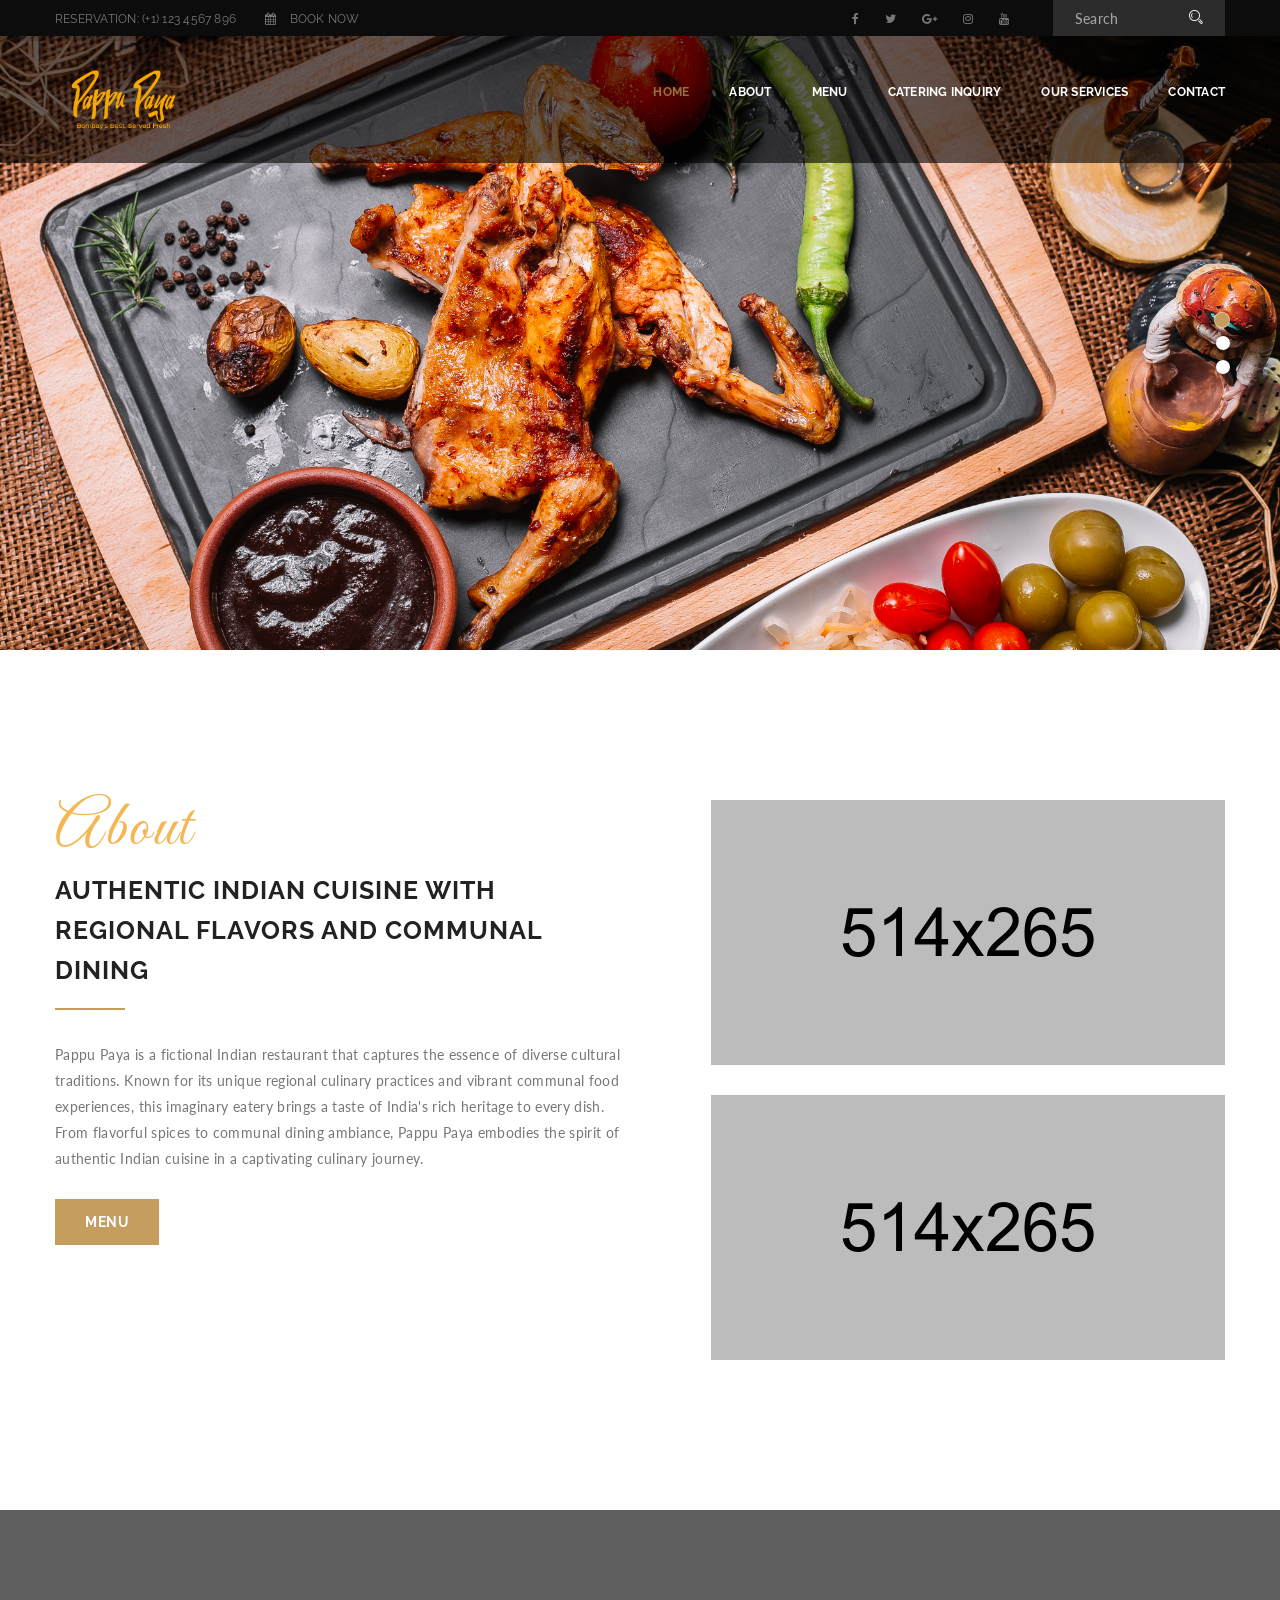
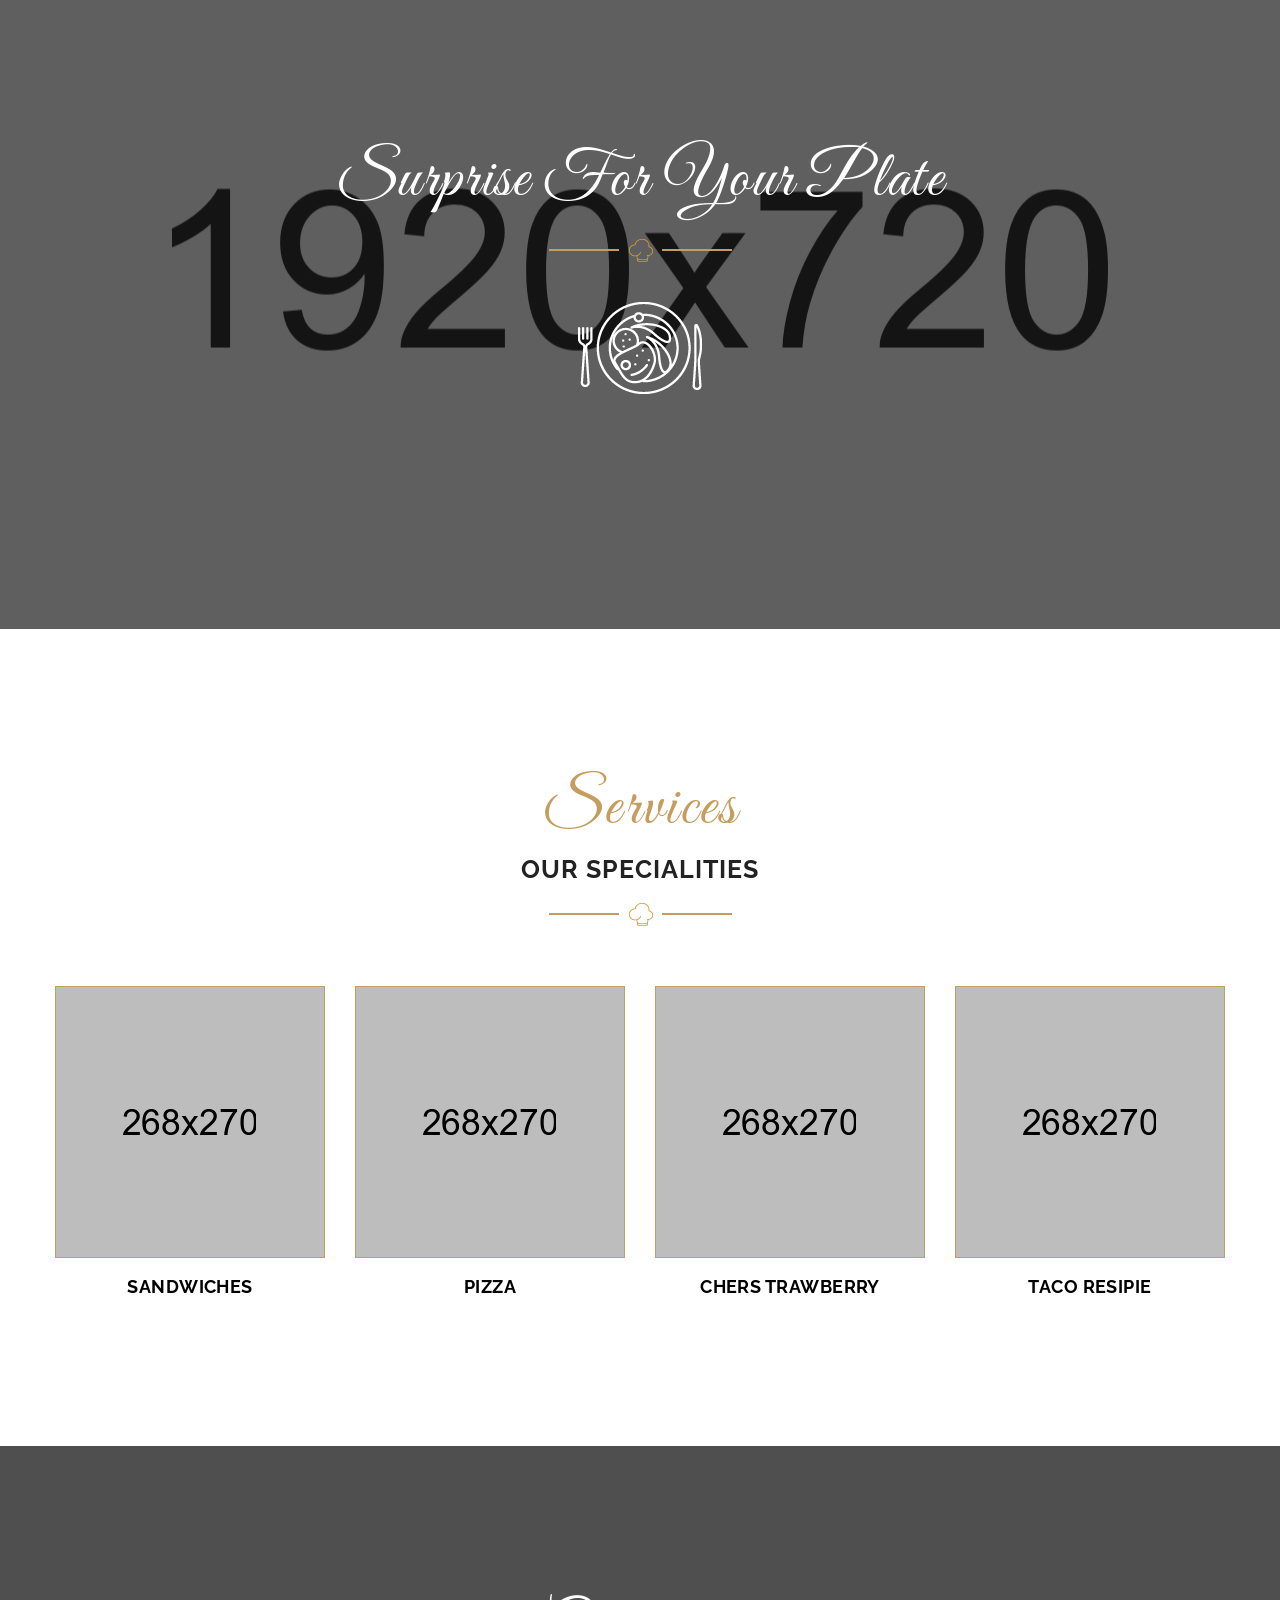
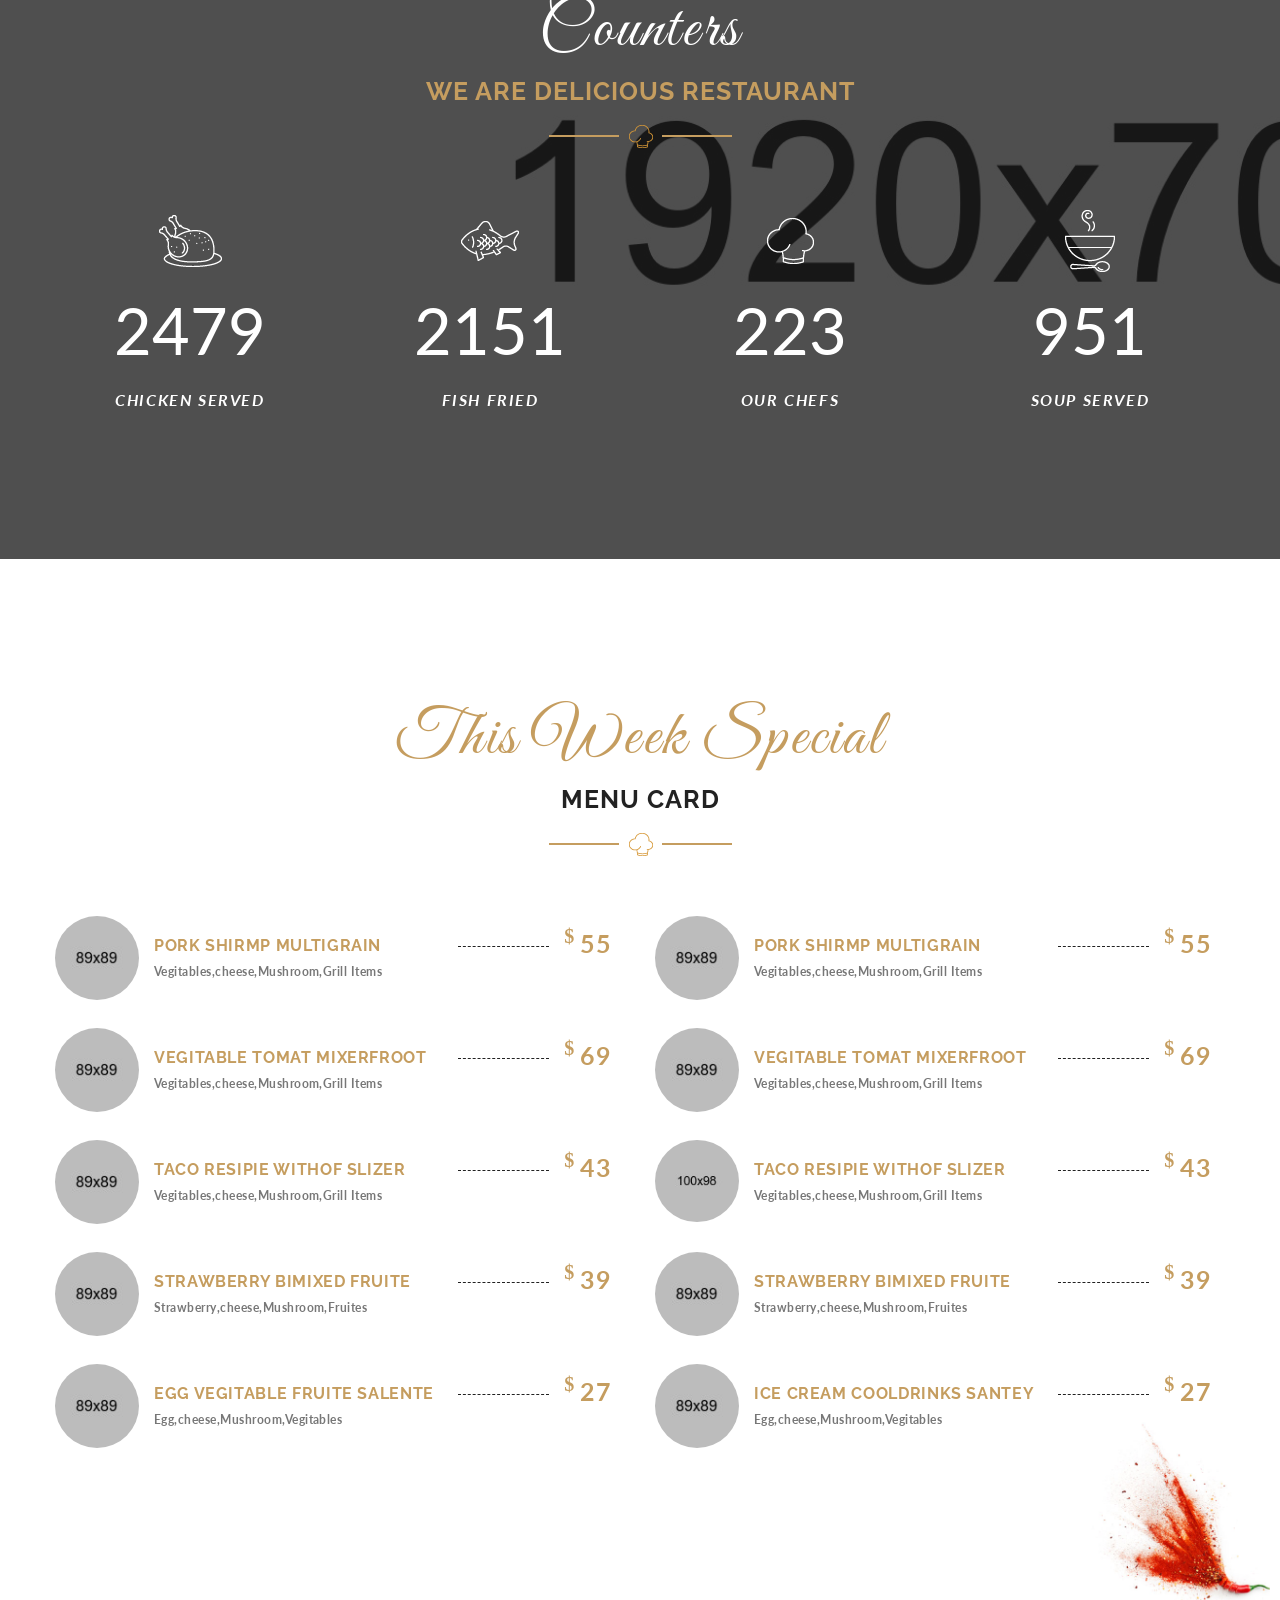
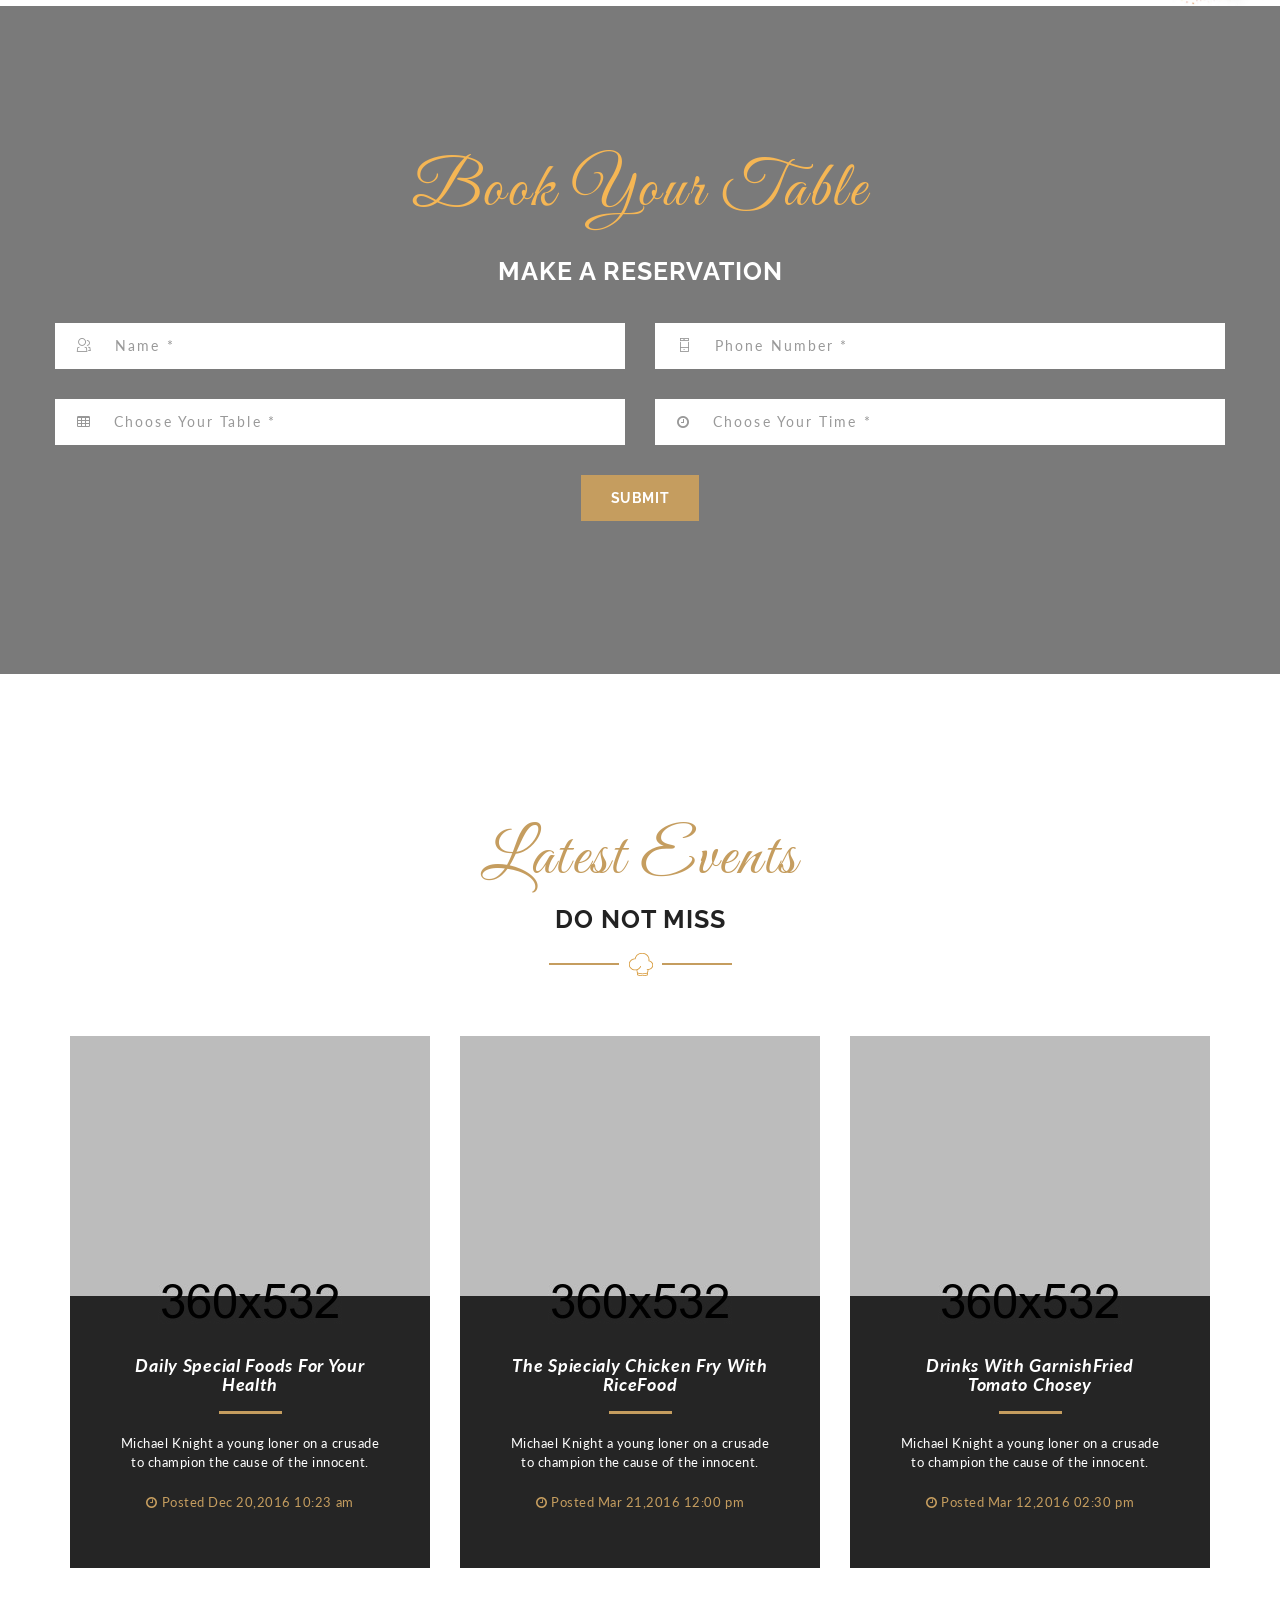
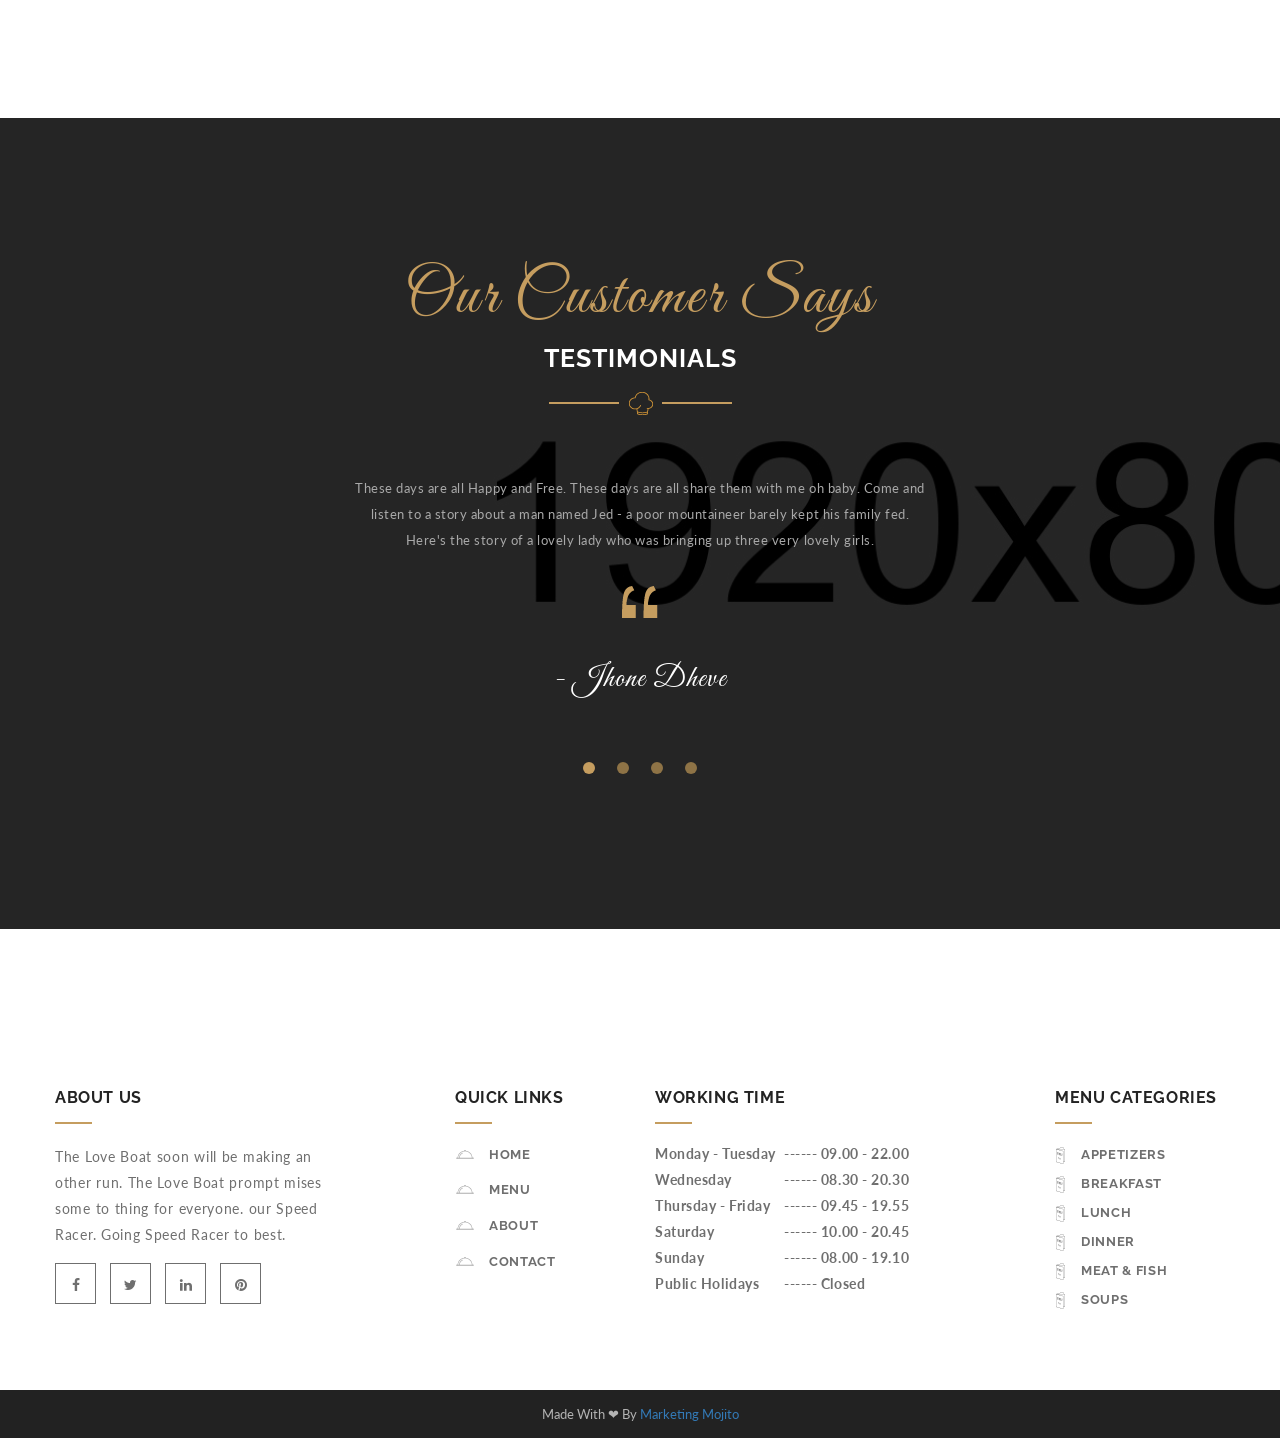
==== index.html @ f07b1d66 "Initial commit: Pappu Paya restaurant website Made-with: Cursor" ====
<!DOCTYPE html>
<!--[if lt IE 7 ]> <html class="ie6"> <![endif]-->
<!--[if IE 7 ]>    <html class="ie7"> <![endif]-->
<!--[if IE 8 ]>    <html class="ie8"> <![endif]-->
<!--[if IE 9 ]>    <html class="ie9"> <![endif]-->
<!--[if (gt IE 9)|!(IE)]><!--><html lang="en" class=""><!--<![endif]-->
<head>
	<meta charset="utf-8">

    <meta http-equiv="X-UA-Compatible" content="IE=edge">
    <meta name="viewport" content="width=device-width, initial-scale=1">

    <meta name="description" content="">
    <meta name="author" content="">

	<title>Home Page - Restaurant</title>

	<!-- Standard Favicon -->
	<link rel="icon" type="image/x-icon" href="assets/images//favicon.ico" />
	
	<!-- For iPhone 4 Retina display: -->
	<link rel="apple-touch-icon-precomposed" href="assets/images//apple-touch-icon-114x114-precomposed.png">
	
	<!-- For iPad: -->
	<link rel="apple-touch-icon-precomposed" href="assets/images//apple-touch-icon-72x72-precomposed.png">
	
	<!-- For iPhone: -->
	<link rel="apple-touch-icon-precomposed" href="assets/images//apple-touch-icon-57x57-precomposed.png">	
	
	<!-- Library - Google Font Familys -->	
	<link href="https://fonts.googleapis.com/css?family=Raleway:100,100i,200,200i,300,300i,400,400i,500,500i,600,600i,700,700i,800,800i,900,900i" rel="stylesheet">
	<link href="https://fonts.googleapis.com/css?family=Lato:100,100i,300,300i,400,400i,700,700i,900,900i" rel="stylesheet"> 
	<link href="https://fonts.googleapis.com/css?family=Great+Vibes" rel="stylesheet">
	
	<link rel="stylesheet" type="text/css" href="assets/revolution/css/settings.css">
	<link rel="stylesheet" type="text/css" href="assets/revolution/fonts/font-awesome/css/font-awesome.css">
	<link rel="stylesheet" type="text/css" href="assets/revolution/fonts/font-awesome/css/font-awesome.min.css">
	
	<!-- RS5.0 Layers and Navigation Styles -->
	<link rel="stylesheet" type="text/css" href="assets/revolution/css/layers.css">
	<link rel="stylesheet" type="text/css" href="assets/revolution/css/navigation.css">
	
	<!-- Library -->
    <link href="assets/css/lib.css" rel="stylesheet">
	
	<!-- Custom - Common CSS -->
	<link href="assets/css/plugins.css" rel="stylesheet">
	<link href="assets/css/elements.css" rel="stylesheet">
	<link rel="stylesheet" type="text/css" href="style.css">
		
	<!--[if lt IE 9]>
		<script src="js/html5/respond.min.js"></script>
    <![endif]-->
	
</head>

<body data-offset="200" data-spy="scroll" data-target=".ownavigation">
	<div class="main-container">
		<!-- Loader -->
		<div id="site-loader" class="load-complete">
			<div class="loader">
				<div class="loader-inner ball-clip-rotate">
					<div></div>
				</div>
			</div>
		</div><!-- Loader /- -->	
		
		<!-- Header Section -->
		<header class="header_s header_s1">
			<!-- SidePanel -->
			<div id="slidepanel">
				<!-- Top Header -->
				<div class="container-fluid no-right-padding no-left-padding top-header1">
					<!-- Container -->
					<div class="container">
						<!-- Row -->
						<div class="row">
							<div class="col-md-6 col-sm-6 col-xs-12 top-left">
								<span>RESERVATION: <a href="tle:+11234567896">(+1) 123 4567 896</a></span>
								<span><a href="#"><i class="fa fa-calendar"></i> BOOK NOW</a></span>
							</div>
							<div class="col-md-6 col-sm-6 col-xs-12 top-right">
								<ul class="top-social">
									<li><a href="#" title="Facebook"><i class="fa fa-facebook"></i></a></li>
									<li><a href="#" title="Twitter"><i class="fa fa-twitter"></i></a></li>
									<li><a href="#" title="Google Plus"><i class="fa fa-google-plus"></i></a></li>
									<li><a href="#" title="Instagram"><i class="fa fa-instagram"></i></a></li>
									<li><a href="#" title="Youtube"><i class="fa fa-youtube"></i></a></li>
								</ul>
								<div class="search-block">
									<div class="input-group">
										<input type="text" class="form-control" placeholder="Search">
										<span class="input-group-btn">
											<button class="btn btn-default" type="button"><i class="icon icon-Search"></i></button>
										</span>
									</div><!-- /input-group -->
								</div>
							</div>
						</div><!-- Row /- -->
					</div><!-- Container /- -->
				</div><!-- Top Header /- -->
			</div><!-- SidePanel /- -->
			
			<!-- Ownavigation -->
			<nav class="navbar ownavigation">
				<!-- Container -->
				<div class="container">
					<div class="navbar-header">
						<button type="button" class="navbar-toggle collapsed" data-toggle="collapse" data-target="#navbar" aria-expanded="false" aria-controls="navbar">
							<span class="sr-only">Toggle navigation</span>
							<span class="icon-bar"></span>
							<span class="icon-bar"></span>
							<span class="icon-bar"></span>
						</button>
						<a class="navbar-brand" href="index.html"><img src="logos/PP_Mustard_1.png" alt="Pappu Paya" style="height:75px;width:auto;"></a>
					</div>
					<div id="navbar" class="navbar-collapse collapse">
						<ul class="nav navbar-nav navbar-right">
							<li class="dropdown active">
								<a href="index.html" class="dropdown-toggle" role="button" aria-haspopup="true" aria-expanded="false">Home</a>
								<i class="ddl-switch fa fa-angle-down"></i>
								<ul class="dropdown-menu">
									<li><a href="index.html" title="Home 1">Home 1</a></li>
									<li><a href="index2.html" title="Home 2">Home 2</a></li>
								</ul>
							</li>
							<li><a href="about.html" title="About">ABOUT</a></li>
							<li><a href="menu.html" title="Menu">MENU</a></li>
							<li><a href="catering-inquiry.html" title="Catering Inquiry">CATERING INQUIRY</a></li>
							<li><a href="#" title="OUR SERVICES">OUR SERVICES</a></li>
							<li><a href="contactus.html" title="Contact">Contact</a></li>
						</ul>
					</div>
					<div id="loginpanel" class="desktop-hide">
						<div class="right" id="toggle">
							<a id="slideit" href="#slidepanel"><i class="fo-icons fa fa-inbox"></i></a>
							<a id="closeit" href="#slidepanel"><i class="fo-icons fa fa-close"></i></a>
						</div>
					</div>
				</div><!-- Container /- -->
			</nav><!-- Ownavigation /- -->
		</header><!-- Header Section /- -->	

		<main class="site-main">		
			
			<!-- Slider Section 1 -->
			<div id="home-revslider" class="slider-section slider-section1 container-fluid no-padding">
				<!-- START REVOLUTION SLIDER 5.0 -->
				<div class="rev_slider_wrapper">
					<div id="home-slider1" class="rev_slider" data-version="5.3">
						<ul>
							<li>
								<img src="assets/images/h1.jpg" alt="slider" data-bgposition="center center" data-bgfit="cover" data-bgrepeat="no-repeat" data-bgparallax="10" class="rev-slidebg" data-no-retina>
							</li>
							<li>
								<img src="assets/images/h2.jpg" alt="slider" data-bgposition="center center" data-bgfit="cover" data-bgrepeat="no-repeat" data-bgparallax="10" class="rev-slidebg" data-no-retina>
							</li>
							<li>
								<img src="assets/images/h3.jpg" alt="slider" data-bgposition="center center" data-bgfit="cover" data-bgrepeat="no-repeat" data-bgparallax="10" class="rev-slidebg" data-no-retina>
							</li>
						</ul>
					</div>
				</div>
			</div><!-- Slider Section 1 -->
			
			<div class="clearfix"></div>
			
			<!-- About Section -->
			<div class="container-fluid no-left-padding no-right-padding about-section">
				<!-- Container -->
				<div class="container">
					<!-- Row -->
					<div class="row">
						<div class="col-md-6 about-detail">
							<!-- Section Header -->
							<div class="section-header section-header2">
								<h3>About</h3>
								<h4>Authentic Indian cuisine with regional flavors and communal dining</h4>
							</div><!-- Section Header /- -->
							<p>Pappu Paya is a fictional Indian restaurant that captures the essence of diverse cultural traditions. Known for its unique regional culinary practices and vibrant communal food experiences, this imaginary eatery brings a taste of India's rich heritage to every dish. From flavorful spices to communal dining ambiance, Pappu Paya embodies the spirit of authentic Indian cuisine in a captivating culinary journey.</p>
							<div class="send-btn">
								<a href="menu.html" class="about-menu-btn">MENU</a>
							</div>
						</div>
						<div class="col-md-6 about-img-block no-padding">
							<div class="col-md-12 col-sm-6 col-xs-6"><img src="assets/images/about-img1.jpg" alt="About" /></div>
							<div class="col-md-12 col-sm-6 col-xs-6"><img src="assets/images/about-img2.jpg" alt="About" /></div>
						</div>
					</div><!-- Row /- -->
				</div><!-- Container /- -->
			</div><!-- About Section /- -->
			
			<div class="clearfix"></div>
			
			<!-- Surprise Section -->
			<div class="container-fluid no-left-padding no-right-padding surprise-section">
				<!-- Container -->
				<div class="container">
					<div class="surprise-content text-center">
						<h3>Surprise For Your Plate</h3>
						<a href="#"><img src="assets/images/surprise-icon.png" alt="Surprise" /></a>
					</div>
				</div><!-- Container /- -->
			</div><!-- Surprise Section /- -->
			
			<div class="clearfix"></div>
			
			<!-- Services Section -->
			<div class="container-fluid no-left-padding no-right-padding services-section">
				<!-- Container -->
				<div class="container">
					<!-- Section Header -->
					<div class="section-header text-center">
						<h3>Services</h3>
						<h4>OUR SPECIALITIES</h4>
					</div><!-- Section Header /- -->
					<!-- Row -->
					<div class="row">
						<div class="col-md-3 col-sm-4 col-xs-6">
							<div class="srv-box">
								<div class="img-box">
									<img src="assets/images/srv1.png" alt="Services" />
									<div class="srv-content">
										<span>ORDER NOW CALL <a href="#">1800 121 9420</a></span>
									</div>
								</div>
								<h4>Sandwiches</h4>
							</div>
						</div>
						<div class="col-md-3 col-sm-4 col-xs-6">
							<div class="srv-box">
								<div class="img-box">
									<img src="assets/images/srv2.png" alt="Services" />
									<div class="srv-content">
										<span>ORDER NOW CALL <a href="#">1800 121 9420</a></span>
									</div>
								</div>
								<h4>PIZZA</h4>
							</div>
						</div>
						<div class="col-md-3 col-sm-4 col-xs-6">
							<div class="srv-box">
								<div class="img-box">
									<img src="assets/images/srv3.png" alt="Services" />
									<div class="srv-content">
										<span>ORDER NOW CALL <a href="#">1800 121 9420</a></span>
									</div>
								</div>
								<h4>Chers trawberry</h4>
							</div>
						</div>
						<div class="col-md-3 col-sm-4 col-xs-6">
							<div class="srv-box">
								<div class="img-box">
									<img src="assets/images/srv4.png" alt="Services" />
									<div class="srv-content">
										<span>ORDER NOW CALL <a href="#">1800 121 9420</a></span>
									</div>
								</div>
								<h4>TACO RESIPIE</h4>
							</div>
						</div>
					</div><!-- Row /- -->
				</div><!-- Container /- -->
			</div><!-- Services Section /- -->
			
			<div class="clearfix"></div>
			
			<!-- Counter Section -->
			<div class="container-fluid no-left-padding no-right-padding counter-section">
				<!-- Container -->
				<div class="container">

					<!-- Section Header -->
					<div class="section-header text-center">
						<h3>Counters</h3>
						<h4>We Are Delicious Restaurant</h4>
					</div><!-- Section Header /- -->
					
					<!-- Row -->
					<div class="row">
						<div class="col-md-3 col-sm-3 col-xs-6">
							<div class="counter-box">
								<i><img src="assets/images/counter-ic1.png" alt="counter" /></i>
								<span class="count" id="statistics_count-1" data-statistics_percent="4372"> &nbsp;</span>
								<h6>CHICKEN SERVED</h6>
							</div>
						</div>
						<div class="col-md-3 col-sm-3 col-xs-6">
							<div class="counter-box">
								<i><img src="assets/images/counter-ic2.png" alt="counter" /></i>
								<span class="count" id="statistics_count-2" data-statistics_percent="3795"> &nbsp;</span>
								<h6>FISH FRIED</h6>
							</div>
						</div>
						<div class="col-md-3 col-sm-3 col-xs-6">
							<div class="counter-box">
								<i><img src="assets/images/counter-ic3.png" alt="counter" /></i>
								<span class="count" id="statistics_count-3" data-statistics_percent="394"> &nbsp;</span>
								<h6>OUR CHEFS</h6>
							</div>
						</div>
						<div class="col-md-3 col-sm-3 col-xs-6">
							<div class="counter-box">
								<i><img src="assets/images/counter-ic4.png" alt="counter" /></i>
								<span class="count" id="statistics_count-4" data-statistics_percent="1678"> &nbsp;</span>
								<h6>SOUP SERVED</h6>
							</div>
						</div>
					</div><!-- Row /- -->
				</div><!-- Container /- -->
			</div><!-- Counter Section /- -->
			
			<div class="clearfix"></div>
			
			<!-- Menu Card Section -->
			<div class="container-fluid no-left-padding no-right-padding menu-section">
				<span class="bottom-img"><img src="assets/images/menu-card2.png" alt="Menu Card" /></span>
				<!-- Container -->
				<div class="container">
				
					<!-- Section Header -->
					<div class="section-header text-center">
						<h3>This Week Special</h3>
						<h4>menu card</h4>
					</div><!-- Section Header /- -->
					
					<!-- Row -->
					<div class="row">
						<!-- Menu Item -->
						<div class="col-md-6">
							<div class="menu-item">
								<div class="item-thumb">
									<i><img src="assets/images/menu1.jpg" alt="Menu" /></i>
								</div>
								<h3>PORK SHIRMP MULTIGRAIN <span>Vegitables,cheese,Mushroom,Grill Items</span></h3>
								<span><sup>$</sup>55</span>
							</div>
						</div><!-- Menu Item /- -->
						<!-- Menu Item -->
						<div class="col-md-6">
							<div class="menu-item">
								<div class="item-thumb">
									<i><img src="assets/images/menu2.jpg" alt="Menu" /></i>
								</div>
								<h3>PORK SHIRMP MULTIGRAIN <span>Vegitables,cheese,Mushroom,Grill Items</span></h3>
								<span><sup>$</sup>55</span>
							</div>
						</div><!-- Menu Item /- -->
						<!-- Menu Item -->
						<div class="col-md-6">
							<div class="menu-item">
								<div class="item-thumb">
									<i><img src="assets/images/menu3.jpg" alt="Menu" /></i>
								</div>
								<h3>VEGITABLE TOMAT MIXERFROOT <span>Vegitables,cheese,Mushroom,Grill Items</span></h3>
								<span><sup>$</sup>69</span>
							</div>
						</div><!-- Menu Item /- -->
						<!-- Menu Item -->
						<div class="col-md-6">
							<div class="menu-item">
								<div class="item-thumb">
									<i><img src="assets/images/menu4.jpg" alt="Menu" /></i>
								</div>
								<h3>VEGITABLE TOMAT MIXERFROOT <span>Vegitables,cheese,Mushroom,Grill Items</span></h3>
								<span><sup>$</sup>69</span>
							</div>
						</div><!-- Menu Item /- -->
						<!-- Menu Item -->
						<div class="col-md-6">
							<div class="menu-item">
								<div class="item-thumb">
									<i><img src="assets/images/menu5.jpg" alt="Menu" /></i>
								</div>
								<h3>TACO RESIPIE WITHOF SLIZER <span>Vegitables,cheese,Mushroom,Grill Items</span></h3>
								<span><sup>$</sup>43</span>
							</div>
						</div><!-- Menu Item /- -->
						<!-- Menu Item -->
						<div class="col-md-6">
							<div class="menu-item">
								<div class="item-thumb">
									<i><img src="assets/images/menu6.jpg" alt="Menu" /></i>
								</div>
								<h3>TACO RESIPIE WITHOF SLIZER <span>Vegitables,cheese,Mushroom,Grill Items</span></h3>
								<span><sup>$</sup>43</span>
							</div>
						</div><!-- Menu Item /- -->
						<!-- Menu Item -->
						<div class="col-md-6">
							<div class="menu-item">
								<div class="item-thumb">
									<i><img src="assets/images/menu7.jpg" alt="Menu" /></i>
								</div>
								<h3>strawberry bimixed fruite <span>Strawberry,cheese,Mushroom,Fruites</span></h3>
								<span><sup>$</sup>39</span>
							</div>
						</div><!-- Menu Item /- -->
						<!-- Menu Item -->
						<div class="col-md-6">
							<div class="menu-item">
								<div class="item-thumb">
									<i><img src="assets/images/menu8.jpg" alt="Menu" /></i>
								</div>
								<h3>strawberry bimixed fruite <span>Strawberry,cheese,Mushroom,Fruites</span></h3>
								<span><sup>$</sup>39</span>
							</div>
						</div><!-- Menu Item /- -->
						<!-- Menu Item -->
						<div class="col-md-6">
							<div class="menu-item">
								<div class="item-thumb">
									<i><img src="assets/images/menu9.jpg" alt="Menu" /></i>
								</div>
								<h3>EGG VEGITABLE FRUITE SALENTE <span>Egg,cheese,Mushroom,Vegitables</span></h3>
								<span><sup>$</sup>27</span>
							</div>
						</div><!-- Menu Item /- -->
						<!-- Menu Item -->
						<div class="col-md-6">
							<div class="menu-item">
								<div class="item-thumb">
									<i><img src="assets/images/menu10.jpg" alt="Menu" /></i>
								</div>
								<h3>ICE CREAM COOLDRINKS SANTEY <span>Egg,cheese,Mushroom,Vegitables</span></h3>
								<span><sup>$</sup>27</span>
							</div>
						</div><!-- Menu Item /- -->
					</div><!-- Row /- -->
				</div><!-- Container /- -->
			</div><!-- Menu Card Section -->
			
			<div class="clearfix"></div>
			
			<!-- Book Table Section -->
			<div class="container-fluid no-left-padding no-right-padding book-table-section">
				<!-- Container -->
				<div class="container">
					<!-- Section Header -->
					<div class="section-header section-header2 text-center">
						<h3>Book Your Table</h3>
						<h4>MAKE A RESERVATION</h4>
					</div><!-- Section Header /- -->
					<form class="row">
						<div class="col-md-6 col-sm-6 col-xs-6 form-group">
							<div class="input-group">
								<span class="input-group-addon" id="basic-addon1"><i class="icon icon-Users"></i></span>
								<input type="text" class="form-control" placeholder="Name *" aria-describedby="basic-addon1">
							</div>
						</div>
						<div class="col-md-6 col-sm-6 col-xs-6 form-group">
							<div class="input-group">
								<span class="input-group-addon" id="basic-addon2"><i class="icon icon-Phone"></i></span>
								<input type="text" class="form-control" placeholder="Phone Number *" aria-describedby="basic-addon1">
							</div>
						</div>
						<div class="col-md-6 col-sm-6 col-xs-6 form-group">
							<div class="input-group">
								<span class="input-group-addon" id="basic-addon3"><i class="fa fa-table"></i></span>
								<input type="text" class="form-control" placeholder="Choose Your Table *" aria-describedby="basic-addon1">
							</div>
						</div>
						<div class="col-md-6 col-sm-6 col-xs-6 form-group">
							<div class="input-group">
								<span class="input-group-addon" id="basic-addon4"><i class="fa fa-clock-o"></i></span>
								<input type="text" class="form-control" placeholder="Choose Your Time *" aria-describedby="basic-addon1">
							</div>
						</div>
						<div class="col-md-12 col-sm-12 col-xs-12 send-btn">
							<input type="submit" value="SUBMIT" />
						</div>
					</form>
				</div><!-- Container /- -->
			</div><!-- Book Table Section /- -->
			
			<div class="clearfix"></div>
			
			<!-- Latest Events -->
			<div class="container-fluid no-left-padding no-right-padding latest-events-section">
				<!-- Container -->
				<div class="container">
					<!-- Section Header -->
					<div class="section-header text-center">
						<h3>Latest Events</h3>
						<h4>DO NOT MISS</h4>
					</div><!-- Section Header /- -->
					<!-- Row -->
					<div class="row">
						<div class="col-md-4 col-sm-6 col-xs-6">
							<div class="events-item">
								<img src="assets/images/event1.jpg" alt="Event" />
								<div class="event-content">
									<h4>Daily Special Foods For Your Health</h4>
									<p>Michael Knight a young loner on a crusade to champion the cause of the innocent.</p>
									<span><i class="fa fa-clock-o"></i> Posted Dec 20,2016 10:23 am</span>
									<a href="#" title="Book Now">book now</a>
								</div>
							</div>
						</div>
						<div class="col-md-4 col-sm-6 col-xs-6">
							<div class="events-item">
								<img src="assets/images/event2.jpg" alt="Event" />
								<div class="event-content">
									<h4>The Spiecialy Chicken Fry With RiceFood</h4>
									<p>Michael Knight a young loner on a crusade to champion the cause of the innocent.</p>
									<span><i class="fa fa-clock-o"></i> Posted Mar 21,2016 12:00 pm</span>
									<a href="#" title="Book Now">book now</a>
								</div>
							</div>
						</div>
						<div class="col-md-4 col-sm-6 col-xs-6">
							<div class="events-item">
								<img src="assets/images/event3.jpg" alt="Event" />
								<div class="event-content">
									<h4>Drinks With GarnishFried Tomato Chosey</h4>
									<p>Michael Knight a young loner on a crusade to champion the cause of the innocent.</p>
									<span><i class="fa fa-clock-o"></i> Posted Mar 12,2016 02:30 pm</span>
									<a href="#" title="Book Now">book now</a>
								</div>
							</div>
						</div>
					</div><!-- Row /- -->
				</div><!-- Container /- -->
			</div><!-- Latest Events /- -->
			
			<div class="clearfix"></div>
			
			<!-- Testimonial Section -->
			<div class="container-fluid no-left-padding no-right-padding testimonial-section">
				<!-- Container -->
				<div class="container">
					<!-- Section Header -->
					<div class="section-header text-center">
						<h3>Our Customer Says</h3>
						<h4>TESTIMONIALS</h4>
					</div><!-- Section Header /- -->
					<div class="row">
						<div class="col-md-offset-3 col-md-6 col-sm-offset-2 col-sm-8 col-xs-offset-1 col-xs-10 text-center">
							<div id="testimonial-carousel" class="carousel slide" data-ride="carousel">
								<!-- Wrapper for slides -->
								<div class="carousel-inner" role="listbox">
									<div class="item active">
										<p>These days are all Happy and Free. These days are all share them with me oh baby. Come and listen to a story about a man named Jed - a poor mountaineer barely kept his family fed. Here's the story of a lovely lady who was bringing up three very lovely girls.</p>
										<i><img src="assets/images/quote.png" alt="Quote" /></i>
										<h5>- Jhone Dheve</h5>
									</div>
									<div class="item">
										<p>These days are all Happy and Free. These days are all share them with me oh baby. Come and listen to a story about a man named Jed - a poor mountaineer barely kept his family fed. Here's the story of a lovely lady who was bringing up three very lovely girls.</p>
										<i><img src="assets/images/quote.png" alt="Quote" /></i>
										<h5>- Jhone Dheve</h5>
									</div>
									<div class="item">
										<p>These days are all Happy and Free. These days are all share them with me oh baby. Come and listen to a story about a man named Jed - a poor mountaineer barely kept his family fed. Here's the story of a lovely lady who was bringing up three very lovely girls.</p>
										<i><img src="assets/images/quote.png" alt="Quote" /></i>
										<h5>- Jhone Dheve</h5>
									</div>
									<div class="item">
										<p>These days are all Happy and Free. These days are all share them with me oh baby. Come and listen to a story about a man named Jed - a poor mountaineer barely kept his family fed. Here's the story of a lovely lady who was bringing up three very lovely girls.</p>
										<i><img src="assets/images/quote.png" alt="Quote" /></i>
										<h5>- Jhone Dheve</h5>
									</div>
								</div>
								<!-- Indicators -->
								<ol class="carousel-indicators">
									<li data-target="#testimonial-carousel" data-slide-to="0" class="active"></li>
									<li data-target="#testimonial-carousel" data-slide-to="1"></li>
									<li data-target="#testimonial-carousel" data-slide-to="2"></li>
									<li data-target="#testimonial-carousel" data-slide-to="3"></li>
								</ol>
							</div>
						</div>
					</div>
				</div><!-- Container /- -->
			</div><!-- Testimonial Section /- -->
			
			<div class="clearfix"></div>
			
			<div class="clearfix"></div>
			
		</main>
		
		<!-- Footer Main -->
		<footer id="footer-main" class="container-fluid no-left-padding no-right-padding footer-main footer-main-1">
			<!-- Top Footer -->
			<div class="container-fluid no-left-padding no-right-padding top-footer">
				<!-- Container -->
				<div class="container">
					<!-- Row -->
					<div class="row">
					
						<!-- Widget About -->
						<div class="col-md-4 col-sm-6 col-xs-6">
							<aside class="widget widget_about">
								<h3 class="widget-title">ABOUT US</h3>
								<p>The Love Boat soon will be making an other run. The Love Boat prompt mises some to thing for everyone. our Speed Racer. Going Speed Racer to best.</p>
								<aside class="widget widget_social">
									<ul>
										<li><a href="#" title="Facebook"><i class="fa fa-facebook"></i></a></li>
										<li><a href="#" title="Twitter"><i class="fa fa-twitter"></i></a></li>
										<li><a href="#" title="Linkedin"><i class="fa fa-linkedin"></i></a></li>
										<li><a href="#" title="Pinterest"><i class="fa fa-pinterest"></i></a></li>
									</ul>
								</aside>
							</aside>
						</div><!-- Widget About /- -->
						
						<!-- Widget Links -->
						<div class="col-md-2 col-sm-6 col-xs-6">
							<aside class="widget widget_links">
								<h3 class="widget-title">Quick Links</h3>
								<ul>
									<li><a href="index.html" title="Home">Home</a></li>
									<li><a href="menu.html" title="Menu">Menu</a></li>
									<li><a href="about.html" title="About">About</a></li>
									<li><a href="contactus.html" title="Contact">Contact</a></li>
								</ul>
							</aside>
						</div><!-- Widget Links /- -->
						
						<!-- Widget Working Time -->
						<div class="col-md-4 col-sm-6 col-xs-6">
							<aside class="widget widget_workingtime">
								<h3 class="widget-title">WORKING TIME</h3>
								<div class="working-time-table">
									<table>
										<tr>
											<td>Monday - Tuesday</td>
											<td>------ 09.00 - 22.00</td>
										</tr>
										<tr>
											<td>Wednesday</td>
											<td>------ 08.30 - 20.30</td>
										</tr>
										<tr>
											<td>Thursday - Friday</td>
											<td>------ 09.45 - 19.55</td>
										</tr>
										<tr>
											<td>Saturday</td>
											<td>------ 10.00 - 20.45</td>
										</tr>
										<tr>
											<td>Sunday</td>
											<td>------ 08.00 - 19.10</td>
										</tr>
										<tr>
											<td>Public Holidays</td>
											<td>------ Closed</td>
										</tr>
									</table>
								</div>
							</aside>
						</div><!-- Widget Working Time -->
						<!-- Widget Category -->
						<div class="col-md-2 col-sm-6 col-xs-6">
							<aside class="widget widget_category">
								<h3 class="widget-title">MENU CATEGORIES</h3>
								<ul>
									<li class="cat-item"><a href="#" title="Appetizers">APPETIZERS</a></li>
									<li class="cat-item"><a href="#" title="Breakfast">BREAKFAST</a></li>
									<li class="cat-item"><a href="#" title="Lunch">LUNCH</a></li>
									<li class="cat-item"><a href="#" title="Dinner">DINNER</a></li>
									<li class="cat-item"><a href="#" title="Meat & fish">MEAT &amp; FISH</a></li>
									<li class="cat-item"><a href="#" title="Soups">SOUPS</a></li>
								</ul>
							</aside>
						</div><!-- Widget Category /- -->
					</div><!-- Row /- -->
				</div><!-- Container /- -->
			</div><!-- Top Footer -->
			<!-- Bottom Footer -->
			<div class="container-fluid bottom-footer">
				<p>Made with ❤ by <a href="https://www.marketingmojito.com" target="_blank" rel="noopener noreferrer">Marketing Mojito</a></p>
			</div><!-- Bottom Footer /- -->
		</footer><!-- Footer Main /- -->
	
	</div>
	
	<!-- JQuery v1.12.4 -->
	<script src="assets/js/jquery-1.12.4.min.js"></script>

	<!-- Library - Js -->
	<script src="assets/js/lib.js"></script>
	
	<!-- RS5.0 Core JS Files -->
	<script type="text/javascript" src="assets/revolution/js/jquery.themepunch.tools.min.js?rev=5.0"></script>
	<script type="text/javascript" src="assets/revolution/js/jquery.themepunch.revolution.min.js?rev=5.0"></script>
	<script type="text/javascript" src="assets/revolution/js/extensions/revolution.extension.video.min.js"></script>
	<script type="text/javascript" src="assets/revolution/js/extensions/revolution.extension.slideanims.min.js"></script>
	<script type="text/javascript" src="assets/revolution/js/extensions/revolution.extension.layeranimation.min.js"></script>
	<script type="text/javascript" src="assets/revolution/js/extensions/revolution.extension.navigation.min.js"></script>
	
	<!-- Library - Theme JS -->
	<script src="assets/js/functions.js"></script>
	
</body>
</html>
---- assets/revolution/css/settings.css ----
/*-----------------------------------------------------------------------------

-	Revolution Slider 5.0 Default Style Settings -

Screen Stylesheet

version:   	5.3.1
date:      	07/12/15
author:		themepunch
email:     	info@themepunch.com
website:   	http://www.themepunch.com
-----------------------------------------------------------------------------*/

#debungcontrolls,.debugtimeline{width:100%;box-sizing:border-box}.rev_column,.rev_column .tp-parallax-wrap,.tp-svg-layer svg{vertical-align:top}#debungcontrolls{z-index:100000;position:fixed;bottom:0;height:auto;background:rgba(0,0,0,.6);padding:10px}.debugtimeline{height:10px;position:relative;margin-bottom:3px;display:none;white-space:nowrap}.debugtimeline:hover{height:15px}.the_timeline_tester{background:#e74c3c;position:absolute;top:0;left:0;height:100%;width:0}.debugtimeline.tl_slide .the_timeline_tester{background:#f39c12}.debugtimeline.tl_frame .the_timeline_tester{background:#3498db}.debugtimline_txt{color:#fff;font-weight:400;font-size:7px;position:absolute;left:10px;top:0;white-space:nowrap;line-height:10px}.rtl{direction:rtl}@font-face{font-family:revicons;src:url(../fonts/revicons/revicons.eot?5510888);src:url(../fonts/revicons/revicons.eot?5510888#iefix) format('embedded-opentype'),url(../fonts/revicons/revicons.woff?5510888) format('woff'),url(../fonts/revicons/revicons.ttf?5510888) format('truetype'),url(../fonts/revicons/revicons.svg?5510888#revicons) format('svg');font-weight:400;font-style:normal}[class*=" revicon-"]:before,[class^=revicon-]:before{font-family:revicons;font-style:normal;font-weight:400;speak:none;display:inline-block;text-decoration:inherit;width:1em;margin-right:.2em;text-align:center;font-variant:normal;text-transform:none;line-height:1em;margin-left:.2em}.revicon-search-1:before{content:'\e802'}.revicon-pencil-1:before{content:'\e831'}.revicon-picture-1:before{content:'\e803'}.revicon-cancel:before{content:'\e80a'}.revicon-info-circled:before{content:'\e80f'}.revicon-trash:before{content:'\e801'}.revicon-left-dir:before{content:'\e817'}.revicon-right-dir:before{content:'\e818'}.revicon-down-open:before{content:'\e83b'}.revicon-left-open:before{content:'\e819'}.revicon-right-open:before{content:'\e81a'}.revicon-angle-left:before{content:'\e820'}.revicon-angle-right:before{content:'\e81d'}.revicon-left-big:before{content:'\e81f'}.revicon-right-big:before{content:'\e81e'}.revicon-magic:before{content:'\e807'}.revicon-picture:before{content:'\e800'}.revicon-export:before{content:'\e80b'}.revicon-cog:before{content:'\e832'}.revicon-login:before{content:'\e833'}.revicon-logout:before{content:'\e834'}.revicon-video:before{content:'\e805'}.revicon-arrow-combo:before{content:'\e827'}.revicon-left-open-1:before{content:'\e82a'}.revicon-right-open-1:before{content:'\e82b'}.revicon-left-open-mini:before{content:'\e822'}.revicon-right-open-mini:before{content:'\e823'}.revicon-left-open-big:before{content:'\e824'}.revicon-right-open-big:before{content:'\e825'}.revicon-left:before{content:'\e836'}.revicon-right:before{content:'\e826'}.revicon-ccw:before{content:'\e808'}.revicon-arrows-ccw:before{content:'\e806'}.revicon-palette:before{content:'\e829'}.revicon-list-add:before{content:'\e80c'}.revicon-doc:before{content:'\e809'}.revicon-left-open-outline:before{content:'\e82e'}.revicon-left-open-2:before{content:'\e82c'}.revicon-right-open-outline:before{content:'\e82f'}.revicon-right-open-2:before{content:'\e82d'}.revicon-equalizer:before{content:'\e83a'}.revicon-layers-alt:before{content:'\e804'}.revicon-popup:before{content:'\e828'}.rev_slider_wrapper{position:relative;z-index:0;width:100%}.rev_slider{position:relative;overflow:visible}.entry-content .rev_slider a,.rev_slider a{box-shadow:none}.tp-overflow-hidden{overflow:hidden!important}.group_ov_hidden{overflow:hidden}.rev_slider img,.tp-simpleresponsive img{max-width:none!important;transition:none;margin:0;padding:0;border:none}.rev_slider .no-slides-text{font-weight:700;text-align:center;padding-top:80px}.rev_slider>ul,.rev_slider>ul>li,.rev_slider>ul>li:before,.rev_slider_wrapper>ul,.tp-revslider-mainul>li,.tp-revslider-mainul>li:before,.tp-simpleresponsive>ul,.tp-simpleresponsive>ul>li,.tp-simpleresponsive>ul>li:before{list-style:none!important;position:absolute;margin:0!important;padding:0!important;overflow-x:visible;overflow-y:visible;background-image:none;background-position:0 0;text-indent:0;top:0;left:0}.rev_slider>ul>li,.rev_slider>ul>li:before,.tp-revslider-mainul>li,.tp-revslider-mainul>li:before,.tp-simpleresponsive>ul>li,.tp-simpleresponsive>ul>li:before{visibility:hidden}.tp-revslider-mainul,.tp-revslider-slidesli{padding:0!important;margin:0!important;list-style:none!important}.fullscreen-container,.fullwidthbanner-container{padding:0;position:relative}.rev_slider li.tp-revslider-slidesli{position:absolute!important}.tp-caption .rs-untoggled-content{display:block}.tp-caption .rs-toggled-content{display:none}.rs-toggle-content-active.tp-caption .rs-toggled-content{display:block}.rs-toggle-content-active.tp-caption .rs-untoggled-content{display:none}.rev_slider .caption,.rev_slider .tp-caption{position:relative;visibility:hidden;white-space:nowrap;display:block;-webkit-font-smoothing:antialiased!important;z-index:1}.rev_slider .caption,.rev_slider .tp-caption,.tp-simpleresponsive img{-moz-user-select:none;-khtml-user-select:none;-webkit-user-select:none;-o-user-select:none}.rev_slider .tp-mask-wrap .tp-caption,.rev_slider .tp-mask-wrap :last-child,.wpb_text_column .rev_slider .tp-mask-wrap .tp-caption,.wpb_text_column .rev_slider .tp-mask-wrap :last-child{margin-bottom:0}.tp-svg-layer svg{width:100%;height:100%;position:relative}.tp-carousel-wrapper{cursor:url(openhand.cur),move}.tp-carousel-wrapper.dragged{cursor:url(closedhand.cur),move}.tp_inner_padding{box-sizing:border-box;max-height:none!important}.tp-caption.tp-layer-selectable{-moz-user-select:all;-khtml-user-select:all;-webkit-user-select:all;-o-user-select:all}.tp-caption.tp-hidden-caption,.tp-forcenotvisible,.tp-hide-revslider,.tp-parallax-wrap.tp-hidden-caption{visibility:hidden!important;display:none!important}.rev_slider audio,.rev_slider embed,.rev_slider iframe,.rev_slider object,.rev_slider video{max-width:none!important}.tp-element-background{position:absolute;top:0;left:0;width:100%;height:100%;z-index:0}.rev_row_zone{position:absolute;width:100%;left:0;box-sizing:border-box;min-height:50px;font-size:0}.rev_column_inner,.rev_slider .tp-caption.rev_row{position:relative;width:100%!important;box-sizing:border-box}.rev_row_zone_top{top:0}.rev_row_zone_middle{top:50%;transform:translateY(-50%)}.rev_row_zone_bottom{bottom:0}.rev_slider .tp-caption.rev_row{display:table;table-layout:fixed;vertical-align:top;height:auto!important;font-size:0}.rev_column{display:table-cell;position:relative;height:auto;box-sizing:border-box;font-size:0}.rev_column_inner{display:block;height:auto!important;white-space:normal!important}.rev_column_bg{width:100%;height:100%;position:absolute;top:0;left:0;z-index:0;box-sizing:border-box;background-clip:content-box;border:0 solid transparent}.tp-caption .backcorner,.tp-caption .backcornertop,.tp-caption .frontcorner,.tp-caption .frontcornertop{height:0;top:0;width:0;position:absolute}.rev_column_inner .tp-loop-wrap,.rev_column_inner .tp-mask-wrap,.rev_column_inner .tp-parallax-wrap{text-align:inherit}.rev_column_inner .tp-mask-wrap{display:inline-block}.rev_column_inner .tp-parallax-wrap,.rev_column_inner .tp-parallax-wrap .tp-loop-wrap,.rev_column_inner .tp-parallax-wrap .tp-mask-wrap{position:relative!important;left:auto!important;top:auto!important;line-height:0}.tp-video-play-button,.tp-video-play-button i{line-height:50px!important;vertical-align:top;text-align:center}.rev_column_inner .rev_layer_in_column,.rev_column_inner .tp-parallax-wrap,.rev_column_inner .tp-parallax-wrap .tp-loop-wrap,.rev_column_inner .tp-parallax-wrap .tp-mask-wrap{vertical-align:top}.rev_break_columns{display:block!important}.rev_break_columns .tp-parallax-wrap.rev_column{display:block!important;width:100%!important}.fullwidthbanner-container{overflow:hidden}.fullwidthbanner-container .fullwidthabanner{width:100%;position:relative}.tp-static-layers{position:absolute;z-index:101;top:0;left:0}.tp-caption .frontcorner{border-left:40px solid transparent;border-right:0 solid transparent;border-top:40px solid #00A8FF;left:-40px}.tp-caption .backcorner{border-left:0 solid transparent;border-right:40px solid transparent;border-bottom:40px solid #00A8FF;right:0}.tp-caption .frontcornertop{border-left:40px solid transparent;border-right:0 solid transparent;border-bottom:40px solid #00A8FF;left:-40px}.tp-caption .backcornertop{border-left:0 solid transparent;border-right:40px solid transparent;border-top:40px solid #00A8FF;right:0}.tp-layer-inner-rotation{position:relative!important}img.tp-slider-alternative-image{width:100%;height:auto}.caption.fullscreenvideo,.rs-background-video-layer,.tp-caption.coverscreenvideo,.tp-caption.fullscreenvideo{width:100%;height:100%;top:0;left:0;position:absolute}.noFilterClass{filter:none!important}.rs-background-video-layer{visibility:hidden;z-index:0}.caption.fullscreenvideo audio,.caption.fullscreenvideo iframe,.caption.fullscreenvideo video,.tp-caption.fullscreenvideo iframe,.tp-caption.fullscreenvideo iframe audio,.tp-caption.fullscreenvideo iframe video{width:100%!important;height:100%!important;display:none}.fullcoveredvideo audio,.fullscreenvideo audio .fullcoveredvideo video,.fullscreenvideo video{background:#000}.fullcoveredvideo .tp-poster{background-position:center center;background-size:cover;width:100%;height:100%;top:0;left:0}.videoisplaying .html5vid .tp-poster{display:none}.tp-video-play-button{background:#000;background:rgba(0,0,0,.3);border-radius:5px;position:absolute;top:50%;left:50%;color:#FFF;margin-top:-25px;margin-left:-25px;cursor:pointer;width:50px;height:50px;box-sizing:border-box;display:inline-block;z-index:4;opacity:0;transition:opacity .3s ease-out!important}.tp-audio-html5 .tp-video-play-button,.tp-hiddenaudio{display:none!important}.tp-caption .html5vid{width:100%!important;height:100%!important}.tp-video-play-button i{width:50px;height:50px;display:inline-block;font-size:40px!important}.rs-fullvideo-cover,.tp-dottedoverlay,.tp-shadowcover{height:100%;top:0;left:0;position:absolute}.tp-caption:hover .tp-video-play-button{opacity:1;display:block}.tp-caption .tp-revstop{display:none;border-left:5px solid #fff!important;border-right:5px solid #fff!important;margin-top:15px!important;line-height:20px!important;vertical-align:top;font-size:25px!important}.tp-seek-bar,.tp-video-button,.tp-volume-bar{outline:0;line-height:12px;margin:0;cursor:pointer}.videoisplaying .revicon-right-dir{display:none}.videoisplaying .tp-revstop{display:inline-block}.videoisplaying .tp-video-play-button{display:none}.fullcoveredvideo .tp-video-play-button{display:none!important}.fullscreenvideo .fullscreenvideo audio,.fullscreenvideo .fullscreenvideo video{object-fit:contain!important}.fullscreenvideo .fullcoveredvideo audio,.fullscreenvideo .fullcoveredvideo video{object-fit:cover!important}.tp-video-controls{position:absolute;bottom:0;left:0;right:0;padding:5px;opacity:0;transition:opacity .3s;background-image:linear-gradient(to bottom,#000 13%,#323232 100%);display:table;max-width:100%;overflow:hidden;box-sizing:border-box}.rev-btn.rev-hiddenicon i,.rev-btn.rev-withicon i{transition:all .2s ease-out!important;font-size:15px}.tp-caption:hover .tp-video-controls{opacity:.9}.tp-video-button{background:rgba(0,0,0,.5);border:0;border-radius:3px;font-size:12px;color:#fff;padding:0}.tp-video-button:hover{cursor:pointer}.tp-video-button-wrap,.tp-video-seek-bar-wrap,.tp-video-vol-bar-wrap{padding:0 5px;display:table-cell;vertical-align:middle}.tp-video-seek-bar-wrap{width:80%}.tp-video-vol-bar-wrap{width:20%}.tp-seek-bar,.tp-volume-bar{width:100%;padding:0}.rs-fullvideo-cover{width:100%;background:0 0;z-index:5}.disabled_lc .tp-video-play-button,.rs-background-video-layer audio::-webkit-media-controls,.rs-background-video-layer video::-webkit-media-controls,.rs-background-video-layer video::-webkit-media-controls-start-playback-button{display:none!important}.tp-audio-html5 .tp-video-controls{opacity:1!important;visibility:visible!important}.tp-dottedoverlay{background-repeat:repeat;width:100%;z-index:3}.tp-dottedoverlay.twoxtwo{background:url(../assets/gridtile.png)}.tp-dottedoverlay.twoxtwowhite{background:url(../assets/gridtile_white.png)}.tp-dottedoverlay.threexthree{background:url(../assets/gridtile_3x3.png)}.tp-dottedoverlay.threexthreewhite{background:url(../assets/gridtile_3x3_white.png)}.tp-shadowcover{width:100%;background:#fff;z-index:-1}.tp-shadow1{box-shadow:0 10px 6px -6px rgba(0,0,0,.8)}.tp-shadow2:after,.tp-shadow2:before,.tp-shadow3:before,.tp-shadow4:after{z-index:-2;position:absolute;content:"";bottom:10px;left:10px;width:50%;top:85%;max-width:300px;background:0 0;box-shadow:0 15px 10px rgba(0,0,0,.8);transform:rotate(-3deg)}.tp-shadow2:after,.tp-shadow4:after{transform:rotate(3deg);right:10px;left:auto}.tp-shadow5{position:relative;box-shadow:0 1px 4px rgba(0,0,0,.3),0 0 40px rgba(0,0,0,.1) inset}.tp-shadow5:after,.tp-shadow5:before{content:"";position:absolute;z-index:-2;box-shadow:0 0 25px 0 rgba(0,0,0,.6);top:30%;bottom:0;left:20px;right:20px;border-radius:100px/20px}.tp-button{padding:6px 13px 5px;border-radius:3px;height:30px;cursor:pointer;color:#fff!important;text-shadow:0 1px 1px rgba(0,0,0,.6)!important;font-size:15px;line-height:45px!important;font-family:arial,sans-serif;font-weight:700;letter-spacing:-1px;text-decoration:none}.tp-button.big{color:#fff;text-shadow:0 1px 1px rgba(0,0,0,.6);font-weight:700;padding:9px 20px;font-size:19px;line-height:57px!important}.purchase:hover,.tp-button.big:hover,.tp-button:hover{background-position:bottom,15px 11px}.purchase.green,.purchase:hover.green,.tp-button.green,.tp-button:hover.green{background-color:#21a117;box-shadow:0 3px 0 0 #104d0b}.purchase.blue,.purchase:hover.blue,.tp-button.blue,.tp-button:hover.blue{background-color:#1d78cb;box-shadow:0 3px 0 0 #0f3e68}.purchase.red,.purchase:hover.red,.tp-button.red,.tp-button:hover.red{background-color:#cb1d1d;box-shadow:0 3px 0 0 #7c1212}.purchase.orange,.purchase:hover.orange,.tp-button.orange,.tp-button:hover.orange{background-color:#f70;box-shadow:0 3px 0 0 #a34c00}.purchase.darkgrey,.purchase:hover.darkgrey,.tp-button.darkgrey,.tp-button.grey,.tp-button:hover.darkgrey,.tp-button:hover.grey{background-color:#555;box-shadow:0 3px 0 0 #222}.purchase.lightgrey,.purchase:hover.lightgrey,.tp-button.lightgrey,.tp-button:hover.lightgrey{background-color:#888;box-shadow:0 3px 0 0 #555}.rev-btn,.rev-btn:visited{outline:0!important;box-shadow:none!important;text-decoration:none!important;line-height:44px;font-size:17px;font-weight:500;padding:12px 35px;box-sizing:border-box;font-family:Roboto,sans-serif;cursor:pointer}.rev-btn.rev-uppercase,.rev-btn.rev-uppercase:visited{text-transform:uppercase;letter-spacing:1px;font-size:15px;font-weight:900}.rev-btn.rev-withicon i{font-weight:400;position:relative;top:0;margin-left:10px!important}.rev-btn.rev-hiddenicon i{font-weight:400;position:relative;top:0;opacity:0;margin-left:0!important;width:0!important}.rev-btn.rev-hiddenicon:hover i{opacity:1!important;margin-left:10px!important;width:auto!important}.rev-btn.rev-medium,.rev-btn.rev-medium:visited{line-height:36px;font-size:14px;padding:10px 30px}.rev-btn.rev-medium.rev-hiddenicon i,.rev-btn.rev-medium.rev-withicon i{font-size:14px;top:0}.rev-btn.rev-small,.rev-btn.rev-small:visited{line-height:28px;font-size:12px;padding:7px 20px}.rev-btn.rev-small.rev-hiddenicon i,.rev-btn.rev-small.rev-withicon i{font-size:12px;top:0}.rev-maxround{border-radius:30px}.rev-minround{border-radius:3px}.rev-burger{position:relative;width:60px;height:60px;box-sizing:border-box;padding:22px 0 0 14px;border-radius:50%;border:1px solid rgba(51,51,51,.25);-webkit-tap-highlight-color:transparent;cursor:pointer}.rev-burger span{display:block;width:30px;height:3px;background:#333;transition:.7s;pointer-events:none;transform-style:flat!important}.rev-burger.revb-white span,.rev-burger.revb-whitenoborder span{background:#fff}.rev-burger span:nth-child(2){margin:3px 0}#dialog_addbutton .rev-burger:hover :first-child,.open .rev-burger :first-child,.open.rev-burger :first-child{transform:translateY(6px) rotate(-45deg)}#dialog_addbutton .rev-burger:hover :nth-child(2),.open .rev-burger :nth-child(2),.open.rev-burger :nth-child(2){transform:rotate(-45deg);opacity:0}#dialog_addbutton .rev-burger:hover :last-child,.open .rev-burger :last-child,.open.rev-burger :last-child{transform:translateY(-6px) rotate(-135deg)}.rev-burger.revb-white{border:2px solid rgba(255,255,255,.2)}.rev-burger.revb-darknoborder,.rev-burger.revb-whitenoborder{border:0}.rev-burger.revb-darknoborder span{background:#333}.rev-burger.revb-whitefull{background:#fff;border:none}.rev-burger.revb-whitefull span{background:#333}.rev-burger.revb-darkfull{background:#333;border:none}.rev-burger.revb-darkfull span,.rev-scroll-btn.revs-fullwhite{background:#fff}@keyframes rev-ani-mouse{0%{opacity:1;top:29%}15%{opacity:1;top:50%}50%{opacity:0;top:50%}100%{opacity:0;top:29%}}.rev-scroll-btn{display:inline-block;position:relative;left:0;right:0;text-align:center;cursor:pointer;width:35px;height:55px;box-sizing:border-box;border:3px solid #fff;border-radius:23px}.rev-scroll-btn>*{display:inline-block;line-height:18px;font-size:13px;font-weight:400;color:#fff;font-family:proxima-nova,"Helvetica Neue",Helvetica,Arial,sans-serif;letter-spacing:2px}.rev-scroll-btn>.active,.rev-scroll-btn>:focus,.rev-scroll-btn>:hover{color:#fff}.rev-scroll-btn>.active,.rev-scroll-btn>:active,.rev-scroll-btn>:focus,.rev-scroll-btn>:hover{opacity:.8}.rev-scroll-btn.revs-fullwhite span{background:#333}.rev-scroll-btn.revs-fulldark{background:#333;border:none}.rev-scroll-btn.revs-fulldark span,.tp-bullet{background:#fff}.rev-scroll-btn span{position:absolute;display:block;top:29%;left:50%;width:8px;height:8px;margin:-4px 0 0 -4px;background:#fff;border-radius:50%;animation:rev-ani-mouse 2.5s linear infinite}.rev-scroll-btn.revs-dark{border-color:#333}.rev-scroll-btn.revs-dark span{background:#333}.rev-control-btn{position:relative;display:inline-block;z-index:5;color:#FFF;font-size:20px;line-height:60px;font-weight:400;font-style:normal;font-family:Raleway;text-decoration:none;text-align:center;background-color:#000;border-radius:50px;text-shadow:none;background-color:rgba(0,0,0,.5);width:60px;height:60px;box-sizing:border-box;cursor:pointer}.rev-cbutton-dark-sr,.rev-cbutton-light-sr{border-radius:3px}.rev-cbutton-light,.rev-cbutton-light-sr{color:#333;background-color:rgba(255,255,255,.75)}.rev-sbutton{line-height:37px;width:37px;height:37px}.rev-sbutton-blue{background-color:#3B5998}.rev-sbutton-lightblue{background-color:#00A0D1}.rev-sbutton-red{background-color:#DD4B39}.tp-bannertimer{visibility:hidden;width:100%;height:5px;background:#000;background:rgba(0,0,0,.15);position:absolute;z-index:200;top:0}.tp-bannertimer.tp-bottom{top:auto;bottom:0!important;height:5px}.tp-caption img{background:0 0;-ms-filter:"progid:DXImageTransform.Microsoft.gradient(startColorstr=#00FFFFFF,endColorstr=#00FFFFFF)";filter:progid:DXImageTransform.Microsoft.gradient(startColorstr=#00FFFFFF, endColorstr=#00FFFFFF);zoom:1}.caption.slidelink a div,.tp-caption.slidelink a div{width:3000px;height:1500px;background:url(../assets/coloredbg.png)}.tp-caption.slidelink a span{background:url(../assets/coloredbg.png)}.tp-loader.spinner0,.tp-loader.spinner5{background-image:url(../assets/loader.gif);background-repeat:no-repeat}.tp-shape{width:100%;height:100%}.tp-caption .rs-starring{display:inline-block}.tp-caption .rs-starring .star-rating{float:none;display:inline-block;vertical-align:top;color:#FFC321!important}.tp-caption .rs-starring .star-rating,.tp-caption .rs-starring-page .star-rating{position:relative;height:1em;width:5.4em;font-family:star;font-size:1em!important}.tp-loader.spinner0,.tp-loader.spinner1{width:40px;height:40px;margin-top:-20px;margin-left:-20px;animation:tp-rotateplane 1.2s infinite ease-in-out;background-color:#fff;border-radius:3px;box-shadow:0 0 20px 0 rgba(0,0,0,.15)}.tp-caption .rs-starring .star-rating:before,.tp-caption .rs-starring-page .star-rating:before{content:"\73\73\73\73\73";color:#E0DADF;float:left;top:0;left:0;position:absolute}.tp-caption .rs-starring .star-rating span{overflow:hidden;float:left;top:0;left:0;position:absolute;padding-top:1.5em;font-size:1em!important}.tp-caption .rs-starring .star-rating span:before{content:"\53\53\53\53\53";top:0;position:absolute;left:0}.tp-loader{top:50%;left:50%;z-index:10000;position:absolute}.tp-loader.spinner0{background-position:center center}.tp-loader.spinner5{background-position:10px 10px;background-color:#fff;margin:-22px;width:44px;height:44px;border-radius:3px}@keyframes tp-rotateplane{0%{transform:perspective(120px) rotateX(0) rotateY(0)}50%{transform:perspective(120px) rotateX(-180.1deg) rotateY(0)}100%{transform:perspective(120px) rotateX(-180deg) rotateY(-179.9deg)}}.tp-loader.spinner2{width:40px;height:40px;margin-top:-20px;margin-left:-20px;background-color:red;box-shadow:0 0 20px 0 rgba(0,0,0,.15);border-radius:100%;animation:tp-scaleout 1s infinite ease-in-out}@keyframes tp-scaleout{0%{transform:scale(0)}100%{transform:scale(1);opacity:0}}.tp-loader.spinner3{margin:-9px 0 0 -35px;width:70px;text-align:center}.tp-loader.spinner3 .bounce1,.tp-loader.spinner3 .bounce2,.tp-loader.spinner3 .bounce3{width:18px;height:18px;background-color:#fff;box-shadow:0 0 20px 0 rgba(0,0,0,.15);border-radius:100%;display:inline-block;animation:tp-bouncedelay 1.4s infinite ease-in-out;animation-fill-mode:both}.tp-loader.spinner3 .bounce1{animation-delay:-.32s}.tp-loader.spinner3 .bounce2{animation-delay:-.16s}@keyframes tp-bouncedelay{0%,100%,80%{transform:scale(0)}40%{transform:scale(1)}}.tp-loader.spinner4{margin:-20px 0 0 -20px;width:40px;height:40px;text-align:center;animation:tp-rotate 2s infinite linear}.tp-loader.spinner4 .dot1,.tp-loader.spinner4 .dot2{width:60%;height:60%;display:inline-block;position:absolute;top:0;background-color:#fff;border-radius:100%;animation:tp-bounce 2s infinite ease-in-out;box-shadow:0 0 20px 0 rgba(0,0,0,.15)}.tp-loader.spinner4 .dot2{top:auto;bottom:0;animation-delay:-1s}@keyframes tp-rotate{100%{transform:rotate(360deg)}}@keyframes tp-bounce{0%,100%{transform:scale(0)}50%{transform:scale(1)}}.tp-bullets.navbar,.tp-tabs.navbar,.tp-thumbs.navbar{border:none;min-height:0;margin:0;border-radius:0}.tp-bullets,.tp-tabs,.tp-thumbs{position:absolute;display:block;z-index:1000;top:0;left:0}.tp-tab,.tp-thumb{cursor:pointer;position:absolute;opacity:.5;box-sizing:border-box}.tp-arr-imgholder,.tp-tab-image,.tp-thumb-image,.tp-videoposter{background-position:center center;background-size:cover;width:100%;height:100%;display:block;position:absolute;top:0;left:0}.tp-tab.selected,.tp-tab:hover,.tp-thumb.selected,.tp-thumb:hover{opacity:1}.tp-tab-mask,.tp-thumb-mask{box-sizing:border-box!important}.tp-tabs,.tp-thumbs{box-sizing:content-box!important}.tp-bullet{width:15px;height:15px;position:absolute;background:rgba(255,255,255,.3);cursor:pointer}.tp-bullet.selected,.tp-bullet:hover{background:#fff}.tparrows{cursor:pointer;background:#000;background:rgba(0,0,0,.5);width:40px;height:40px;position:absolute;display:block;z-index:1000}.tparrows:hover{background:#000}.tparrows:before{font-family:revicons;font-size:15px;color:#fff;display:block;line-height:40px;text-align:center}.hginfo,.hglayerinfo{font-size:12px;font-weight:600}.tparrows.tp-leftarrow:before{content:'\e824'}.tparrows.tp-rightarrow:before{content:'\e825'}body.rtl .tp-kbimg{left:0!important}.dddwrappershadow{box-shadow:0 45px 100px rgba(0,0,0,.4)}.hglayerinfo{position:fixed;bottom:0;left:0;color:#FFF;line-height:20px;background:rgba(0,0,0,.75);padding:5px 10px;z-index:2000;white-space:normal}.helpgrid,.hginfo{position:absolute}.hginfo{top:-2px;left:-2px;color:#e74c3c;background:#000;padding:2px 5px}.indebugmode .tp-caption:hover{border:1px dashed #c0392b!important}.helpgrid{border:2px dashed #c0392b;top:0;left:0;z-index:0}#revsliderlogloglog{padding:15px;color:#fff;position:fixed;top:0;left:0;width:200px;height:150px;background:rgba(0,0,0,.7);z-index:100000;font-size:10px;overflow:scroll}.aden{filter:hue-rotate(-20deg) contrast(.9) saturate(.85) brightness(1.2)}.aden::after{background:linear-gradient(to right,rgba(66,10,14,.2),transparent);mix-blend-mode:darken}.perpetua::after,.reyes::after{mix-blend-mode:soft-light;opacity:.5}.inkwell{filter:sepia(.3) contrast(1.1) brightness(1.1) grayscale(1)}.perpetua::after{background:linear-gradient(to bottom,#005b9a,#e6c13d)}.reyes{filter:sepia(.22) brightness(1.1) contrast(.85) saturate(.75)}.reyes::after{background:#efcdad}.gingham{filter:brightness(1.05) hue-rotate(-10deg)}.gingham::after{background:linear-gradient(to right,rgba(66,10,14,.2),transparent);mix-blend-mode:darken}.toaster{filter:contrast(1.5) brightness(.9)}.toaster::after{background:radial-gradient(circle,#804e0f,#3b003b);mix-blend-mode:screen}.walden{filter:brightness(1.1) hue-rotate(-10deg) sepia(.3) saturate(1.6)}.walden::after{background:#04c;mix-blend-mode:screen;opacity:.3}.hudson{filter:brightness(1.2) contrast(.9) saturate(1.1)}.hudson::after{background:radial-gradient(circle,#a6b1ff 50%,#342134);mix-blend-mode:multiply;opacity:.5}.earlybird{filter:contrast(.9) sepia(.2)}.earlybird::after{background:radial-gradient(circle,#d0ba8e 20%,#360309 85%,#1d0210 100%);mix-blend-mode:overlay}.mayfair{filter:contrast(1.1) saturate(1.1)}.mayfair::after{background:radial-gradient(circle at 40% 40%,rgba(255,255,255,.8),rgba(255,200,200,.6),#111 60%);mix-blend-mode:overlay;opacity:.4}.lofi{filter:saturate(1.1) contrast(1.5)}.lofi::after{background:radial-gradient(circle,transparent 70%,#222 150%);mix-blend-mode:multiply}._1977{filter:contrast(1.1) brightness(1.1) saturate(1.3)}._1977:after{background:rgba(243,106,188,.3);mix-blend-mode:screen}.brooklyn{filter:contrast(.9) brightness(1.1)}.brooklyn::after{background:radial-gradient(circle,rgba(168,223,193,.4) 70%,#c4b7c8);mix-blend-mode:overlay}.xpro2{filter:sepia(.3)}.xpro2::after{background:radial-gradient(circle,#e6e7e0 40%,rgba(43,42,161,.6) 110%);mix-blend-mode:color-burn}.nashville{filter:sepia(.2) contrast(1.2) brightness(1.05) saturate(1.2)}.nashville::after{background:rgba(0,70,150,.4);mix-blend-mode:lighten}.nashville::before{background:rgba(247,176,153,.56);mix-blend-mode:darken}.lark{filter:contrast(.9)}.lark::after{background:rgba(242,242,242,.8);mix-blend-mode:darken}.lark::before{background:#22253f;mix-blend-mode:color-dodge}.moon{filter:grayscale(1) contrast(1.1) brightness(1.1)}.moon::before{background:#a0a0a0;mix-blend-mode:soft-light}.moon::after{background:#383838;mix-blend-mode:lighten}.clarendon{filter:contrast(1.2) saturate(1.35)}.clarendon:before{background:rgba(127,187,227,.2);mix-blend-mode:overlay}.willow{filter:grayscale(.5) contrast(.95) brightness(.9)}.willow::before{background-color:radial-gradient(40%,circle,#d4a9af 55%,#000 150%);mix-blend-mode:overlay}.willow::after{background-color:#d8cdcb;mix-blend-mode:color}.rise{filter:brightness(1.05) sepia(.2) contrast(.9) saturate(.9)}.rise::after{background:radial-gradient(circle,rgba(232,197,152,.8),transparent 90%);mix-blend-mode:overlay;opacity:.6}.rise::before{background:radial-gradient(circle,rgba(236,205,169,.15) 55%,rgba(50,30,7,.4));mix-blend-mode:multiply}._1977:after,._1977:before,.aden:after,.aden:before,.brooklyn:after,.brooklyn:before,.clarendon:after,.clarendon:before,.earlybird:after,.earlybird:before,.gingham:after,.gingham:before,.hudson:after,.hudson:before,.inkwell:after,.inkwell:before,.lark:after,.lark:before,.lofi:after,.lofi:before,.mayfair:after,.mayfair:before,.moon:after,.moon:before,.nashville:after,.nashville:before,.perpetua:after,.perpetua:before,.reyes:after,.reyes:before,.rise:after,.rise:before,.slumber:after,.slumber:before,.toaster:after,.toaster:before,.walden:after,.walden:before,.willow:after,.willow:before,.xpro2:after,.xpro2:before{content:'';display:block;height:100%;width:100%;top:0;left:0;position:absolute;pointer-events:none}._1977,.aden,.brooklyn,.clarendon,.earlybird,.gingham,.hudson,.inkwell,.lark,.lofi,.mayfair,.moon,.nashville,.perpetua,.reyes,.rise,.slumber,.toaster,.walden,.willow,.xpro2{position:relative}._1977 img,.aden img,.brooklyn img,.clarendon img,.earlybird img,.gingham img,.hudson img,.inkwell img,.lark img,.lofi img,.mayfair img,.moon img,.nashville img,.perpetua img,.reyes img,.rise img,.slumber img,.toaster img,.walden img,.willow img,.xpro2 img{width:100%;z-index:1}._1977:before,.aden:before,.brooklyn:before,.clarendon:before,.earlybird:before,.gingham:before,.hudson:before,.inkwell:before,.lark:before,.lofi:before,.mayfair:before,.moon:before,.nashville:before,.perpetua:before,.reyes:before,.rise:before,.slumber:before,.toaster:before,.walden:before,.willow:before,.xpro2:before{z-index:2}._1977:after,.aden:after,.brooklyn:after,.clarendon:after,.earlybird:after,.gingham:after,.hudson:after,.inkwell:after,.lark:after,.lofi:after,.mayfair:after,.moon:after,.nashville:after,.perpetua:after,.reyes:after,.rise:after,.slumber:after,.toaster:after,.walden:after,.willow:after,.xpro2:after{z-index:3}.slumber{filter:saturate(.66) brightness(1.05)}.slumber::after{background:rgba(125,105,24,.5);mix-blend-mode:soft-light}.slumber::before{background:rgba(69,41,12,.4);mix-blend-mode:lighten}
---- assets/revolution/css/layers.css ----
/*-----------------------------------------------------------------------------

-	Revolution Slider 5.0 Layer Style Settings -

Screen Stylesheet

version:   	5.0.0
date:      	18/03/15
author:		themepunch
email:     	info@themepunch.com
website:   	http://www.themepunch.com
-----------------------------------------------------------------------------*/

* {
    -webkit-box-sizing: border-box;
    -moz-box-sizing: border-box;
    box-sizing: border-box;
}

.tp-caption.Twitter-Content a,.tp-caption.Twitter-Content a:visited
{
	color:#0084B4!important;
}

.tp-caption.Twitter-Content a:hover
{
	color:#0084B4!important;
	text-decoration:underline!important;
}

.tp-caption.medium_grey,.medium_grey
{
	background-color:#888;
	border-style:none;
	border-width:0;
	color:#fff;
	font-family:Arial;
	font-size:20px;
	font-weight:700;
	line-height:20px;
	margin:0;
	padding:2px 4px;
	position:absolute;
	text-shadow:0 2px 5px rgba(0,0,0,0.5);
	white-space:nowrap;
}

.tp-caption.small_text,.small_text
{
	border-style:none;
	border-width:0;
	color:#fff;
	font-family:Arial;
	font-size:14px;
	font-weight:700;
	line-height:20px;
	margin:0;
	position:absolute;
	text-shadow:0 2px 5px rgba(0,0,0,0.5);
	white-space:nowrap;
}

.tp-caption.medium_text,.medium_text
{
	border-style:none;
	border-width:0;
	color:#fff;
	font-family:Arial;
	font-size:20px;
	font-weight:700;
	line-height:20px;
	margin:0;
	position:absolute;
	text-shadow:0 2px 5px rgba(0,0,0,0.5);
	white-space:nowrap;
}

.tp-caption.large_text,.large_text
{
	border-style:none;
	border-width:0;
	color:#fff;
	font-family:Arial;
	font-size:40px;
	font-weight:700;
	line-height:40px;
	margin:0;
	position:absolute;
	text-shadow:0 2px 5px rgba(0,0,0,0.5);
	white-space:nowrap;
}

.tp-caption.very_large_text,.very_large_text
{
	border-style:none;
	border-width:0;
	color:#fff;
	font-family:Arial;
	font-size:60px;
	font-weight:700;
	letter-spacing:-2px;
	line-height:60px;
	margin:0;
	position:absolute;
	text-shadow:0 2px 5px rgba(0,0,0,0.5);
	white-space:nowrap;
}

.tp-caption.very_big_white,.very_big_white
{
	background-color:#000;
	border-style:none;
	border-width:0;
	color:#fff;
	font-family:Arial;
	font-size:60px;
	font-weight:800;
	line-height:60px;
	margin:0;
	padding:1px 4px 0;
	position:absolute;
	text-shadow:none;
	white-space:nowrap;
}

.tp-caption.very_big_black,.very_big_black
{
	background-color:#fff;
	border-style:none;
	border-width:0;
	color:#000;
	font-family:Arial;
	font-size:60px;
	font-weight:700;
	line-height:60px;
	margin:0;
	padding:1px 4px 0;
	position:absolute;
	text-shadow:none;
	white-space:nowrap;
}

.tp-caption.modern_medium_fat,.modern_medium_fat
{
	border-style:none;
	border-width:0;
	color:#000;
	font-family:"Open Sans", sans-serif;
	font-size:24px;
	font-weight:800;
	line-height:20px;
	margin:0;
	position:absolute;
	text-shadow:none;
	white-space:nowrap;
}

.tp-caption.modern_medium_fat_white,.modern_medium_fat_white
{
	border-style:none;
	border-width:0;
	color:#fff;
	font-family:"Open Sans", sans-serif;
	font-size:24px;
	font-weight:800;
	line-height:20px;
	margin:0;
	position:absolute;
	text-shadow:none;
	white-space:nowrap;
}

.tp-caption.modern_medium_light,.modern_medium_light
{
	border-style:none;
	border-width:0;
	color:#000;
	font-family:"Open Sans", sans-serif;
	font-size:24px;
	font-weight:300;
	line-height:20px;
	margin:0;
	position:absolute;
	text-shadow:none;
	white-space:nowrap;
}

.tp-caption.modern_big_bluebg,.modern_big_bluebg
{
	background-color:#4e5b6c;
	border-style:none;
	border-width:0;
	color:#fff;
	font-family:"Open Sans", sans-serif;
	font-size:30px;
	font-weight:800;
	letter-spacing:0;
	line-height:36px;
	margin:0;
	padding:3px 10px;
	position:absolute;
	text-shadow:none;
}

.tp-caption.modern_big_redbg,.modern_big_redbg
{
	background-color:#de543e;
	border-style:none;
	border-width:0;
	color:#fff;
	font-family:"Open Sans", sans-serif;
	font-size:30px;
	font-weight:300;
	letter-spacing:0;
	line-height:36px;
	margin:0;
	padding:1px 10px 3px;
	position:absolute;
	text-shadow:none;
}

.tp-caption.modern_small_text_dark,.modern_small_text_dark
{
	border-style:none;
	border-width:0;
	color:#555;
	font-family:Arial;
	font-size:14px;
	line-height:22px;
	margin:0;
	position:absolute;
	text-shadow:none;
	white-space:nowrap;
}

.tp-caption.boxshadow,.boxshadow
{		
	box-shadow:0 0 20px rgba(0,0,0,0.5);
}

.tp-caption.black,.black
{
	color:#000;
	text-shadow:none;
}

.tp-caption.noshadow,.noshadow
{
	text-shadow:none;
}

.tp-caption.thinheadline_dark,.thinheadline_dark
{
	background-color:transparent;
	color:rgba(0,0,0,0.85);
	font-family:"Open Sans";
	font-size:30px;
	font-weight:300;
	line-height:30px;
	position:absolute;
	text-shadow:none;
}

.tp-caption.thintext_dark,.thintext_dark
{
	background-color:transparent;
	color:rgba(0,0,0,0.85);
	font-family:"Open Sans";
	font-size:16px;
	font-weight:300;
	line-height:26px;
	position:absolute;
	text-shadow:none;
}

.tp-caption.largeblackbg,.largeblackbg
{
	
	
	background-color:#000;
	border-radius:0;
	color:#fff;
	font-family:"Open Sans";
	font-size:50px;
	font-weight:300;
	line-height:70px;
	padding:0 20px;
	position:absolute;
	text-shadow:none;
}

.tp-caption.largepinkbg,.largepinkbg
{
	
	
	background-color:#db4360;
	border-radius:0;
	color:#fff;
	font-family:"Open Sans";
	font-size:50px;
	font-weight:300;
	line-height:70px;
	padding:0 20px;
	position:absolute;
	text-shadow:none;
}

.tp-caption.largewhitebg,.largewhitebg
{
	
	
	background-color:#fff;
	border-radius:0;
	color:#000;
	font-family:"Open Sans";
	font-size:50px;
	font-weight:300;
	line-height:70px;
	padding:0 20px;
	position:absolute;
	text-shadow:none;
}

.tp-caption.largegreenbg,.largegreenbg
{
	
	
	background-color:#67ae73;
	border-radius:0;
	color:#fff;
	font-family:"Open Sans";
	font-size:50px;
	font-weight:300;
	line-height:70px;
	padding:0 20px;
	position:absolute;
	text-shadow:none;
}

.tp-caption.excerpt,.excerpt
{
	background-color:rgba(0,0,0,1);
	border-color:#fff;
	border-style:none;
	border-width:0;
	color:#fff;
	font-family:Arial;
	font-size:36px;
	font-weight:700;
	height:auto;
	letter-spacing:-1.5px;
	line-height:36px;
	margin:0;
	padding:1px 4px 0;
	text-decoration:none;
	text-shadow:none;
	white-space:normal!important;
	width:150px;
}

.tp-caption.large_bold_grey,.large_bold_grey
{
	background-color:transparent;
	border-color:#ffd658;
	border-style:none;
	border-width:0;
	color:#666;
	font-family:"Open Sans";
	font-size:60px;
	font-weight:800;
	line-height:60px;
	margin:0;
	padding:1px 4px 0;
	text-decoration:none;
	text-shadow:none;
}

.tp-caption.medium_thin_grey,.medium_thin_grey
{
	background-color:transparent;
	border-color:#ffd658;
	border-style:none;
	border-width:0;
	color:#666;
	font-family:"Open Sans";
	font-size:34px;
	font-weight:300;
	line-height:30px;
	margin:0;
	padding:1px 4px 0;
	text-decoration:none;
	text-shadow:none;
}

.tp-caption.small_thin_grey,.small_thin_grey
{
	background-color:transparent;
	border-color:#ffd658;
	border-style:none;
	border-width:0;
	color:#757575;
	font-family:"Open Sans";
	font-size:18px;
	font-weight:300;
	line-height:26px;
	margin:0;
	padding:1px 4px 0;
	text-decoration:none;
	text-shadow:none;
}

.tp-caption.lightgrey_divider,.lightgrey_divider
{
	background-color:rgba(235,235,235,1);
	background-position:initial;
	background-repeat:initial;
	border-color:#222;
	border-style:none;
	border-width:0;
	height:3px;
	text-decoration:none;
	width:370px;
}

.tp-caption.large_bold_darkblue,.large_bold_darkblue
{
	background-color:transparent;
	border-color:#ffd658;
	border-style:none;
	border-width:0;
	color:#34495e;
	font-family:"Open Sans";
	font-size:58px;
	font-weight:800;
	line-height:60px;
	text-decoration:none;
}

.tp-caption.medium_bg_darkblue,.medium_bg_darkblue
{
	background-color:#34495e;
	border-color:#ffd658;
	border-style:none;
	border-width:0;
	color:#fff;
	font-family:"Open Sans";
	font-size:20px;
	font-weight:800;
	line-height:20px;
	padding:10px;
	text-decoration:none;
}

.tp-caption.medium_bold_red,.medium_bold_red
{
	background-color:transparent;
	border-color:#ffd658;
	border-style:none;
	border-width:0;
	color:#e33a0c;
	font-family:"Open Sans";
	font-size:24px;
	font-weight:800;
	line-height:30px;
	padding:0;
	text-decoration:none;
}

.tp-caption.medium_light_red,.medium_light_red
{
	background-color:transparent;
	border-color:#ffd658;
	border-style:none;
	border-width:0;
	color:#e33a0c;
	font-family:"Open Sans";
	font-size:21px;
	font-weight:300;
	line-height:26px;
	padding:0;
	text-decoration:none;
}

.tp-caption.medium_bg_red,.medium_bg_red
{
	background-color:#e33a0c;
	border-color:#ffd658;
	border-style:none;
	border-width:0;
	color:#fff;
	font-family:"Open Sans";
	font-size:20px;
	font-weight:800;
	line-height:20px;
	padding:10px;
	text-decoration:none;
}

.tp-caption.medium_bold_orange,.medium_bold_orange
{
	background-color:transparent;
	border-color:#ffd658;
	border-style:none;
	border-width:0;
	color:#f39c12;
	font-family:"Open Sans";
	font-size:24px;
	font-weight:800;
	line-height:30px;
	text-decoration:none;
}

.tp-caption.medium_bg_orange,.medium_bg_orange
{
	background-color:#f39c12;
	border-color:#ffd658;
	border-style:none;
	border-width:0;
	color:#fff;
	font-family:"Open Sans";
	font-size:20px;
	font-weight:800;
	line-height:20px;
	padding:10px;
	text-decoration:none;
}

.tp-caption.grassfloor,.grassfloor
{
	background-color:rgba(160,179,151,1);
	border-color:#222;
	border-style:none;
	border-width:0;
	height:150px;
	text-decoration:none;
	width:4000px;
}

.tp-caption.large_bold_white,.large_bold_white
{
	background-color:transparent;
	border-color:#ffd658;
	border-style:none;
	border-width:0;
	color:#fff;
	font-family:"Open Sans";
	font-size:58px;
	font-weight:800;
	line-height:60px;
	text-decoration:none;
}

.tp-caption.medium_light_white,.medium_light_white
{
	background-color:transparent;
	border-color:#ffd658;
	border-style:none;
	border-width:0;
	color:#fff;
	font-family:"Open Sans";
	font-size:30px;
	font-weight:300;
	line-height:36px;
	padding:0;
	text-decoration:none;
}

.tp-caption.mediumlarge_light_white,.mediumlarge_light_white
{
	background-color:transparent;
	border-color:#ffd658;
	border-style:none;
	border-width:0;
	color:#fff;
	font-family:"Open Sans";
	font-size:34px;
	font-weight:300;
	line-height:40px;
	padding:0;
	text-decoration:none;
}

.tp-caption.mediumlarge_light_white_center,.mediumlarge_light_white_center
{
	background-color:transparent;
	border-color:#ffd658;
	border-style:none;
	border-width:0;
	color:#fff;
	font-family:"Open Sans";
	font-size:34px;
	font-weight:300;
	line-height:40px;
	padding:0;
	text-align:center;
	text-decoration:none;
}

.tp-caption.medium_bg_asbestos,.medium_bg_asbestos
{
	background-color:#7f8c8d;
	border-color:#ffd658;
	border-style:none;
	border-width:0;
	color:#fff;
	font-family:"Open Sans";
	font-size:20px;
	font-weight:800;
	line-height:20px;
	padding:10px;
	text-decoration:none;
}

.tp-caption.medium_light_black,.medium_light_black
{
	background-color:transparent;
	border-color:#ffd658;
	border-style:none;
	border-width:0;
	color:#000;
	font-family:"Open Sans";
	font-size:30px;
	font-weight:300;
	line-height:36px;
	padding:0;
	text-decoration:none;
}

.tp-caption.large_bold_black,.large_bold_black
{
	background-color:transparent;
	border-color:#ffd658;
	border-style:none;
	border-width:0;
	color:#000;
	font-family:"Open Sans";
	font-size:58px;
	font-weight:800;
	line-height:60px;
	text-decoration:none;
}

.tp-caption.mediumlarge_light_darkblue,.mediumlarge_light_darkblue
{
	background-color:transparent;
	border-color:#ffd658;
	border-style:none;
	border-width:0;
	color:#34495e;
	font-family:"Open Sans";
	font-size:34px;
	font-weight:300;
	line-height:40px;
	padding:0;
	text-decoration:none;
}

.tp-caption.small_light_white,.small_light_white
{
	background-color:transparent;
	border-color:#ffd658;
	border-style:none;
	border-width:0;
	color:#fff;
	font-family:"Open Sans";
	font-size:17px;
	font-weight:300;
	line-height:28px;
	padding:0;
	text-decoration:none;
}

.tp-caption.roundedimage,.roundedimage
{
	border-color:#222;
	border-style:none;
	border-width:0;
}

.tp-caption.large_bg_black,.large_bg_black
{
	background-color:#000;
	border-color:#ffd658;
	border-style:none;
	border-width:0;
	color:#fff;
	font-family:"Open Sans";
	font-size:40px;
	font-weight:800;
	line-height:40px;
	padding:10px 20px 15px;
	text-decoration:none;
}

.tp-caption.mediumwhitebg,.mediumwhitebg
{
	background-color:#fff;
	border-color:#000;
	border-style:none;
	border-width:0;
	color:#000;
	font-family:"Open Sans";
	font-size:30px;
	font-weight:300;
	line-height:30px;
	padding:5px 15px 10px;
	text-decoration:none;
	text-shadow:none;
}

.tp-caption.maincaption,.maincaption
{
	background-color:transparent;
	border-color:#000;
	border-style:none;
	border-width:0;
	color:#212a40;
	font-family:roboto;
	font-size:33px;
	font-weight:500;
	line-height:43px;
	text-decoration:none;
	text-shadow:none;
}

.tp-caption.miami_title_60px,.miami_title_60px
{
	background-color:transparent;
	border-color:#000;
	border-style:none;
	border-width:0;
	color:#fff;
	font-family:"Source Sans Pro";
	font-size:60px;
	font-weight:700;
	letter-spacing:1px;
	line-height:60px;
	text-decoration:none;
	text-shadow:none;
}

.tp-caption.miami_subtitle,.miami_subtitle
{
	background-color:transparent;
	border-color:#000;
	border-style:none;
	border-width:0;
	color:rgba(255,255,255,0.65);
	font-family:"Source Sans Pro";
	font-size:17px;
	font-weight:400;
	letter-spacing:2px;
	line-height:24px;
	text-decoration:none;
	text-shadow:none;
}

.tp-caption.divideline30px,.divideline30px
{
	background:#fff;
	background-color:#fff;
	border-color:#222;
	border-style:none;
	border-width:0;
	height:2px;
	min-width:30px;
	text-decoration:none;
}

.tp-caption.Miami_nostyle,.Miami_nostyle
{
	border-color:#222;
	border-style:none;
	border-width:0;
}

.tp-caption.miami_content_light,.miami_content_light
{
	background-color:transparent;
	border-color:#000;
	border-style:none;
	border-width:0;
	color:#fff;
	font-family:"Source Sans Pro";
	font-size:22px;
	font-weight:400;
	letter-spacing:0;
	line-height:28px;
	text-decoration:none;
	text-shadow:none;
}

.tp-caption.miami_title_60px_dark,.miami_title_60px_dark
{
	background-color:transparent;
	border-color:#000;
	border-style:none;
	border-width:0;
	color:#333;
	font-family:"Source Sans Pro";
	font-size:60px;
	font-weight:700;
	letter-spacing:1px;
	line-height:60px;
	text-decoration:none;
	text-shadow:none;
}

.tp-caption.miami_content_dark,.miami_content_dark
{
	background-color:transparent;
	border-color:#000;
	border-style:none;
	border-width:0;
	color:#666;
	font-family:"Source Sans Pro";
	font-size:22px;
	font-weight:400;
	letter-spacing:0;
	line-height:28px;
	text-decoration:none;
	text-shadow:none;
}

.tp-caption.divideline30px_dark,.divideline30px_dark
{
	background-color:#333;
	border-color:#222;
	border-style:none;
	border-width:0;
	height:2px;
	min-width:30px;
	text-decoration:none;
}

.tp-caption.ellipse70px,.ellipse70px
{
	background-color:rgba(0,0,0,0.14902);
	border-color:#222;
	border-radius:50px 50px 50px 50px;
	border-style:none;
	border-width:0;
	cursor:pointer;
	line-height:1px;
	min-height:70px;
	min-width:70px;
	text-decoration:none;
}

.tp-caption.arrowicon,.arrowicon
{
	border-color:#222;
	border-style:none;
	border-width:0;
	line-height:1px;
}

.tp-caption.MarkerDisplay,.MarkerDisplay
{
	background-color:transparent;
	border-color:#000;
	border-radius:0 0 0 0;
	border-style:none;
	border-width:0;
	font-family:"Permanent Marker";
	font-style:normal;
	padding:0;
	text-decoration:none;
	text-shadow:none;
}

.tp-caption.Restaurant-Display,.Restaurant-Display
{
	background-color:transparent;
	border-color:transparent;
	border-radius:0 0 0 0;
	border-style:none;
	border-width:0;
	color:#fff;
	font-family:Roboto;
	font-size:120px;
	font-style:normal;
	font-weight:700;
	line-height:120px;
	padding:0;
	text-decoration:none;
}

.tp-caption.Restaurant-Cursive,.Restaurant-Cursive
{
	background-color:transparent;
	border-color:transparent;
	border-radius:0 0 0 0;
	border-style:none;
	border-width:0;
	color:#fff;
	font-family:"Nothing you could do";
	font-size:30px;
	font-style:normal;
	font-weight:400;
	letter-spacing:2px;
	line-height:30px;
	padding:0;
	text-decoration:none;
}

.tp-caption.Restaurant-ScrollDownText,.Restaurant-ScrollDownText
{
	background-color:transparent;
	border-color:transparent;
	border-radius:0 0 0 0;
	border-style:none;
	border-width:0;
	color:#fff;
	font-family:Roboto;
	font-size:17px;
	font-style:normal;
	font-weight:400;
	letter-spacing:2px;
	line-height:17px;
	padding:0;
	text-decoration:none;
}

.tp-caption.Restaurant-Description,.Restaurant-Description
{
	background-color:transparent;
	border-color:transparent;
	border-radius:0 0 0 0;
	border-style:none;
	border-width:0;
	color:#fff;
	font-family:Roboto;
	font-size:20px;
	font-style:normal;
	font-weight:300;
	letter-spacing:3px;
	line-height:30px;
	padding:0;
	text-decoration:none;
}

.tp-caption.Restaurant-Price,.Restaurant-Price
{
	background-color:transparent;
	border-color:transparent;
	border-radius:0 0 0 0;
	border-style:none;
	border-width:0;
	color:#fff;
	font-family:Roboto;
	font-size:30px;
	font-style:normal;
	font-weight:300;
	letter-spacing:3px;
	line-height:30px;
	padding:0;
	text-decoration:none;
}

.tp-caption.Restaurant-Menuitem,.Restaurant-Menuitem
{
	background-color:rgba(0,0,0,1.00);
	border-color:transparent;
	border-radius:0 0 0 0;
	border-style:none;
	border-width:0;
	color:rgba(255,255,255,1.00);
	font-family:Roboto;
	font-size:17px;
	font-style:normal;
	font-weight:400;
	letter-spacing:2px;
	line-height:17px;
	padding:10px 30px;
	text-align:left;
	text-decoration:none;
}

.tp-caption.Furniture-LogoText,.Furniture-LogoText
{
	background-color:transparent;
	border-color:transparent;
	border-radius:0 0 0 0;
	border-style:none;
	border-width:0;
	color:rgba(230,207,163,1.00);
	font-family:Raleway;
	font-size:160px;
	font-style:normal;
	font-weight:300;
	line-height:150px;
	padding:0;
	text-decoration:none;
	text-shadow:none;
}

.tp-caption.Furniture-Plus,.Furniture-Plus
{
	background-color:rgba(255,255,255,1.00);
	border-color:transparent;
	border-radius:30px 30px 30px 30px;
	border-style:none;
	border-width:0;
	box-shadow:rgba(0,0,0,0.1) 0 1px 3px;
	color:rgba(230,207,163,1.00);
	font-family:Raleway;
	font-size:20px;
	font-style:normal;
	font-weight:400;
	line-height:20px;
	padding:6px 7px 4px;
	text-decoration:none;
	text-shadow:none;
}

.tp-caption.Furniture-Title,.Furniture-Title
{
	background-color:transparent;
	border-color:transparent;
	border-radius:0 0 0 0;
	border-style:none;
	border-width:0;
	color:rgba(0,0,0,1.00);
	font-family:Raleway;
	font-size:20px;
	font-style:normal;
	font-weight:700;
	letter-spacing:3px;
	line-height:20px;
	padding:0;
	text-decoration:none;
	text-shadow:none;
}

.tp-caption.Furniture-Subtitle,.Furniture-Subtitle
{
	background-color:transparent;
	border-color:transparent;
	border-radius:0 0 0 0;
	border-style:none;
	border-width:0;
	color:rgba(0,0,0,1.00);
	font-family:Raleway;
	font-size:17px;
	font-style:normal;
	font-weight:300;
	line-height:20px;
	padding:0;
	text-decoration:none;
	text-shadow:none;
}

.tp-caption.Gym-Display,.Gym-Display
{
	background-color:transparent;
	border-color:transparent;
	border-radius:0 0 0 0;
	border-style:none;
	border-width:0;
	color:rgba(255,255,255,1.00);
	font-family:Raleway;
	font-size:80px;
	font-style:normal;
	font-weight:900;
	line-height:70px;
	padding:0;
	text-decoration:none;
}

.tp-caption.Gym-Subline,.Gym-Subline
{
	background-color:transparent;
	border-color:transparent;
	border-radius:0 0 0 0;
	border-style:none;
	border-width:0;
	color:rgba(255,255,255,1.00);
	font-family:Raleway;
	font-size:30px;
	font-style:normal;
	font-weight:100;
	letter-spacing:5px;
	line-height:30px;
	padding:0;
	text-decoration:none;
}

.tp-caption.Gym-SmallText,.Gym-SmallText
{
	background-color:transparent;
	border-color:transparent;
	border-radius:0 0 0 0;
	border-style:none;
	border-width:0;
	color:rgba(255,255,255,1.00);
	font-family:Raleway;
	font-size:17px;
	font-style:normal;
	font-weight:300;
	line-height:22;
	padding:0;
	text-decoration:none;
	text-shadow:none;
}

.tp-caption.Fashion-SmallText,.Fashion-SmallText
{
	background-color:transparent;
	border-color:transparent;
	border-radius:0 0 0 0;
	border-style:none;
	border-width:0;
	color:rgba(255,255,255,1.00);
	font-family:Raleway;
	font-size:12px;
	font-style:normal;
	font-weight:600;
	letter-spacing:2px;
	line-height:20px;
	padding:0;
	text-decoration:none;
}

.tp-caption.Fashion-BigDisplay,.Fashion-BigDisplay
{
	background-color:transparent;
	border-color:transparent;
	border-radius:0 0 0 0;
	border-style:none;
	border-width:0;
	color:rgba(0,0,0,1.00);
	font-family:Raleway;
	font-size:60px;
	font-style:normal;
	font-weight:900;
	letter-spacing:2px;
	line-height:60px;
	padding:0;
	text-decoration:none;
}

.tp-caption.Fashion-TextBlock,.Fashion-TextBlock
{
	background-color:transparent;
	border-color:transparent;
	border-radius:0 0 0 0;
	border-style:none;
	border-width:0;
	color:rgba(0,0,0,1.00);
	font-family:Raleway;
	font-size:20px;
	font-style:normal;
	font-weight:400;
	letter-spacing:2px;
	line-height:40px;
	padding:0;
	text-decoration:none;
}

.tp-caption.Sports-Display,.Sports-Display
{
	background-color:transparent;
	border-color:transparent;
	border-radius:0 0 0 0;
	border-style:none;
	border-width:0;
	color:rgba(255,255,255,1.00);
	font-family:Raleway;
	font-size:130px;
	font-style:normal;
	font-weight:100;
	letter-spacing:13px;
	line-height:130px;
	padding:0;
	text-decoration:none;
}

.tp-caption.Sports-DisplayFat,.Sports-DisplayFat
{
	background-color:transparent;
	border-color:transparent;
	border-radius:0 0 0 0;
	border-style:none;
	border-width:0;
	color:rgba(255,255,255,1.00);
	font-family:Raleway;
	font-size:130px;
	font-style:normal;
	font-weight:900;
	line-height:130px;
	padding:0;
	text-decoration:none;
}

.tp-caption.Sports-Subline,.Sports-Subline
{
	background-color:transparent;
	border-color:transparent;
	border-radius:0 0 0 0;
	border-style:none;
	border-width:0;
	color:rgba(0,0,0,1.00);
	font-family:Raleway;
	font-size:32px;
	font-style:normal;
	font-weight:400;
	letter-spacing:4px;
	line-height:32px;
	padding:0;
	text-decoration:none;
}

.tp-caption.Instagram-Caption,.Instagram-Caption
{
	background-color:transparent;
	border-color:transparent;
	border-radius:0 0 0 0;
	border-style:none;
	border-width:0;
	color:rgba(255,255,255,1.00);
	font-family:Roboto;
	font-size:20px;
	font-style:normal;
	font-weight:900;
	line-height:20px;
	padding:0;
	text-decoration:none;
}

.tp-caption.News-Title,.News-Title
{
	background-color:transparent;
	border-color:transparent;
	border-radius:0 0 0 0;
	border-style:none;
	border-width:0;
	color:rgba(255,255,255,1.00);
	font-family:"Roboto Slab";
	font-size:70px;
	font-style:normal;
	font-weight:400;
	line-height:60px;
	padding:0;
	text-decoration:none;
}

.tp-caption.News-Subtitle,.News-Subtitle
{
	background-color:rgba(255,255,255,0);
	border-color:transparent;
	border-radius:0 0 0 0;
	border-style:none;
	border-width:0;
	color:rgba(255,255,255,1.00);
	font-family:"Roboto Slab";
	font-size:15px;
	font-style:normal;
	font-weight:300;
	line-height:24px;
	padding:0;
	text-decoration:none;
}

.tp-caption.News-Subtitle:hover,.News-Subtitle:hover
{
	background-color:rgba(255,255,255,0);
	border-color:transparent;
	border-radius:0 0 0 0;
	border-style:solid;
	border-width:0;
	color:rgba(255,255,255,0.65);
	text-decoration:none;
}

.tp-caption.Photography-Display,.Photography-Display
{
	background-color:transparent;
	border-color:transparent;
	border-radius:0 0 0 0;
	border-style:none;
	border-width:0;
	color:rgba(255,255,255,1.00);
	font-family:Raleway;
	font-size:80px;
	font-style:normal;
	font-weight:100;
	letter-spacing:5px;
	line-height:70px;
	padding:0;
	text-decoration:none;
}

.tp-caption.Photography-Subline,.Photography-Subline
{
	background-color:transparent;
	border-color:transparent;
	border-radius:0 0 0 0;
	border-style:none;
	border-width:0;
	color:rgba(119,119,119,1.00);
	font-family:Raleway;
	font-size:20px;
	font-style:normal;
	font-weight:300;
	letter-spacing:3px;
	line-height:30px;
	padding:0;
	text-decoration:none;
}

.tp-caption.Photography-ImageHover,.Photography-ImageHover
{
	background-color:transparent;
	border-color:rgba(255,255,255,0);
	border-radius:0 0 0 0;
	border-style:none;
	border-width:0;
	color:rgba(255,255,255,1.00);
	font-size:20px;
	font-style:normal;
	font-weight:400;
	line-height:22;
	padding:0;
	text-decoration:none;
}

.tp-caption.Photography-ImageHover:hover,.Photography-ImageHover:hover
{
	background-color:transparent;
	border-color:transparent;
	border-radius:0 0 0 0;
	border-style:none;
	border-width:0;
	color:rgba(255,255,255,1.00);
	text-decoration:none;
}

.tp-caption.Photography-Menuitem,.Photography-Menuitem
{
	background-color:rgba(0,0,0,0.65);
	border-color:transparent;
	border-radius:0 0 0 0;
	border-style:none;
	border-width:0;
	color:rgba(255,255,255,1.00);
	font-family:Raleway;
	font-size:20px;
	font-style:normal;
	font-weight:300;
	letter-spacing:2px;
	line-height:20px;
	padding:3px 5px 3px 8px;
	text-decoration:none;
}

.tp-caption.Photography-Menuitem:hover,.Photography-Menuitem:hover
{
	background-color:rgba(0,255,222,0.65);
	border-color:transparent;
	border-radius:0 0 0 0;
	border-style:none;
	border-width:0;
	color:rgba(255,255,255,1.00);
	text-decoration:none;
}

.tp-caption.Photography-Textblock,.Photography-Textblock
{
	background-color:transparent;
	border-color:transparent;
	border-radius:0 0 0 0;
	border-style:none;
	border-width:0;
	color:rgba(255,255,255,1.00);
	font-family:Raleway;
	font-size:17px;
	font-style:normal;
	font-weight:300;
	letter-spacing:2px;
	line-height:30px;
	padding:0;
	text-decoration:none;
}

.tp-caption.Photography-Subline-2,.Photography-Subline-2
{
	background-color:transparent;
	border-color:transparent;
	border-radius:0 0 0 0;
	border-style:none;
	border-width:0;
	color:rgba(255,255,255,0.35);
	font-family:Raleway;
	font-size:20px;
	font-style:normal;
	font-weight:300;
	letter-spacing:3px;
	line-height:30px;
	padding:0;
	text-decoration:none;
}

.tp-caption.Photography-ImageHover2,.Photography-ImageHover2
{
	background-color:transparent;
	border-color:rgba(255,255,255,0);
	border-radius:0 0 0 0;
	border-style:none;
	border-width:0;
	color:rgba(255,255,255,1.00);
	font-family:Arial;
	font-size:20px;
	font-style:normal;
	font-weight:400;
	line-height:22;
	padding:0;
	text-decoration:none;
}

.tp-caption.Photography-ImageHover2:hover,.Photography-ImageHover2:hover
{
	background-color:transparent;
	border-color:transparent;
	border-radius:0 0 0 0;
	border-style:none;
	border-width:0;
	color:rgba(255,255,255,1.00);
	text-decoration:none;
}

.tp-caption.WebProduct-Title,.WebProduct-Title
{
	background-color:transparent;
	border-color:transparent;
	border-radius:0 0 0 0;
	border-style:none;
	border-width:0;
	color:rgba(51,51,51,1.00);
	font-family:Raleway;
	font-size:90px;
	font-style:normal;
	font-weight:100;
	line-height:90px;
	padding:0;
	text-decoration:none;
}

.tp-caption.WebProduct-SubTitle,.WebProduct-SubTitle
{
	background-color:transparent;
	border-color:transparent;
	border-radius:0 0 0 0;
	border-style:none;
	border-width:0;
	color:rgba(153,153,153,1.00);
	font-family:Raleway;
	font-size:15px;
	font-style:normal;
	font-weight:400;
	line-height:20px;
	padding:0;
	text-decoration:none;
}

.tp-caption.WebProduct-Content,.WebProduct-Content
{
	background-color:transparent;
	border-color:transparent;
	border-radius:0 0 0 0;
	border-style:none;
	border-width:0;
	color:rgba(153,153,153,1.00);
	font-family:Raleway;
	font-size:16px;
	font-style:normal;
	font-weight:600;
	line-height:24px;
	padding:0;
	text-decoration:none;
}

.tp-caption.WebProduct-Menuitem,.WebProduct-Menuitem
{
	background-color:rgba(51,51,51,1.00);
	border-color:transparent;
	border-radius:0 0 0 0;
	border-style:none;
	border-width:0;
	color:rgba(255,255,255,1.00);
	font-family:Raleway;
	font-size:15px;
	font-style:normal;
	font-weight:500;
	letter-spacing:2px;
	line-height:20px;
	padding:3px 5px 3px 8px;
	text-align:left;
	text-decoration:none;
}

.tp-caption.WebProduct-Menuitem:hover,.WebProduct-Menuitem:hover
{
	background-color:rgba(255,255,255,1.00);
	border-color:transparent;
	border-radius:0 0 0 0;
	border-style:none;
	border-width:0;
	color:rgba(153,153,153,1.00);
	text-decoration:none;
}

.tp-caption.WebProduct-Title-Light,.WebProduct-Title-Light
{
	background-color:transparent;
	border-color:transparent;
	border-radius:0 0 0 0;
	border-style:none;
	border-width:0;
	color:rgba(255,255,255,1.00);
	font-family:Raleway;
	font-size:90px;
	font-style:normal;
	font-weight:100;
	line-height:90px;
	padding:0;
	text-align:left;
	text-decoration:none;
}

.tp-caption.WebProduct-SubTitle-Light,.WebProduct-SubTitle-Light
{
	background-color:transparent;
	border-color:transparent;
	border-radius:0 0 0 0;
	border-style:none;
	border-width:0;
	color:rgba(255,255,255,0.35);
	font-family:Raleway;
	font-size:15px;
	font-style:normal;
	font-weight:400;
	line-height:20px;
	padding:0;
	text-align:left;
	text-decoration:none;
}

.tp-caption.WebProduct-Content-Light,.WebProduct-Content-Light
{
	background-color:transparent;
	border-color:transparent;
	border-radius:0 0 0 0;
	border-style:none;
	border-width:0;
	color:rgba(255,255,255,0.65);
	font-family:Raleway;
	font-size:16px;
	font-style:normal;
	font-weight:600;
	line-height:24px;
	padding:0;
	text-align:left;
	text-decoration:none;
}

.tp-caption.FatRounded,.FatRounded
{
	background-color:rgba(0,0,0,0.50);
	border-color:rgba(211,211,211,1.00);
	border-radius:50px 50px 50px 50px;
	border-style:none;
	border-width:0;
	color:rgba(255,255,255,1.00);
	font-family:Raleway;
	font-size:30px;
	font-style:normal;
	font-weight:900;
	line-height:30px;
	padding:20px 22px 20px 25px;
	text-align:left;
	text-decoration:none;
	text-shadow:none;
}

.tp-caption.FatRounded:hover,.FatRounded:hover
{
	background-color:rgba(0,0,0,1.00);
	border-color:rgba(211,211,211,1.00);
	border-radius:50px 50px 50px 50px;
	border-style:none;
	border-width:0;
	color:rgba(255,255,255,1.00);
	text-decoration:none;
}

.tp-caption.NotGeneric-Title,.NotGeneric-Title
{
	background-color:transparent;
	border-color:transparent;
	border-radius:0 0 0 0;
	border-style:none;
	border-width:0;
	color:rgba(255,255,255,1.00);
	font-family:Raleway;
	font-size:70px;
	font-style:normal;
	font-weight:800;
	line-height:70px;
	padding:10px 0;
	text-decoration:none;
}

.tp-caption.NotGeneric-SubTitle,.NotGeneric-SubTitle
{
	background-color:transparent;
	border-color:transparent;
	border-radius:0 0 0 0;
	border-style:none;
	border-width:0;
	color:rgba(255,255,255,1.00);
	font-family:Raleway;
	font-size:13px;
	font-style:normal;
	font-weight:500;
	letter-spacing:4px;
	line-height:20px;
	padding:0;
	text-align:left;
	text-decoration:none;
}

.tp-caption.NotGeneric-CallToAction,.NotGeneric-CallToAction
{
	background-color:rgba(0,0,0,0);
	border-color:rgba(255,255,255,0.50);
	border-radius:0 0 0 0;
	border-style:solid;
	border-width:1px;
	color:rgba(255,255,255,1.00);
	font-family:Raleway;
	font-size:14px;
	font-style:normal;
	font-weight:500;
	letter-spacing:3px;
	line-height:14px;
	padding:10px 30px;
	text-align:left;
	text-decoration:none;
}

.tp-caption.NotGeneric-CallToAction:hover,.NotGeneric-CallToAction:hover
{
	background-color:transparent;
	border-color:rgba(255,255,255,1.00);
	border-radius:0 0 0 0;
	border-style:solid;
	border-width:1px;
	color:rgba(255,255,255,1.00);
	text-decoration:none;
}

.tp-caption.NotGeneric-Icon,.NotGeneric-Icon
{
	background-color:rgba(0,0,0,0);
	border-color:rgba(255,255,255,0);
	border-radius:0 0 0 0;
	border-style:solid;
	border-width:0;
	color:rgba(255,255,255,1.00);
	font-family:Raleway;
	font-size:30px;
	font-style:normal;
	font-weight:400;
	letter-spacing:3px;
	line-height:30px;
	padding:0;
	text-align:left;
	text-decoration:none;
}

.tp-caption.NotGeneric-Menuitem,.NotGeneric-Menuitem
{
	background-color:rgba(0,0,0,0);
	border-color:rgba(255,255,255,0.15);
	border-radius:0 0 0 0;
	border-style:solid;
	border-width:1px;
	color:rgba(255,255,255,1.00);
	font-family:Raleway;
	font-size:14px;
	font-style:normal;
	font-weight:500;
	letter-spacing:3px;
	line-height:14px;
	padding:27px 30px;
	text-align:left;
	text-decoration:none;
}

.tp-caption.NotGeneric-Menuitem:hover,.NotGeneric-Menuitem:hover
{
	background-color:rgba(0,0,0,0);
	border-color:rgba(255,255,255,1.00);
	border-radius:0 0 0 0;
	border-style:solid;
	border-width:1px;
	color:rgba(255,255,255,1.00);
	text-decoration:none;
}

.tp-caption.MarkerStyle,.MarkerStyle
{
	background-color:transparent;
	border-color:transparent;
	border-radius:0 0 0 0;
	border-style:none;
	border-width:0;
	color:rgba(255,255,255,1.00);
	font-family:"Permanent Marker";
	font-size:17px;
	font-style:normal;
	font-weight:100;
	line-height:30px;
	padding:0;
	text-align:left;
	text-decoration:none;
}

.tp-caption.Gym-Menuitem,.Gym-Menuitem
{
	background-color:rgba(0,0,0,1.00);
	border-color:rgba(255,255,255,0);
	border-radius:3px 3px 3px 3px;
	border-style:solid;
	border-width:2px;
	color:rgba(255,255,255,1.00);
	font-family:Raleway;
	font-size:20px;
	font-style:normal;
	font-weight:300;
	letter-spacing:2px;
	line-height:20px;
	padding:3px 5px 3px 8px;
	text-align:left;
	text-decoration:none;
}

.tp-caption.Gym-Menuitem:hover,.Gym-Menuitem:hover
{
	background-color:rgba(0,0,0,1.00);
	border-color:rgba(255,255,255,0.25);
	border-radius:3px 3px 3px 3px;
	border-style:solid;
	border-width:2px;
	color:rgba(255,255,255,1.00);
	text-decoration:none;
}

.tp-caption.Newspaper-Button,.Newspaper-Button
{
	background-color:rgba(255,255,255,0);
	border-color:rgba(255,255,255,0.25);
	border-radius:0 0 0 0;
	border-style:solid;
	border-width:1px;
	color:rgba(255,255,255,1.00);
	font-family:Roboto;
	font-size:13px;
	font-style:normal;
	font-weight:700;
	letter-spacing:2px;
	line-height:17px;
	padding:12px 35px;
	text-align:left;
	text-decoration:none;
}

.tp-caption.Newspaper-Button:hover,.Newspaper-Button:hover
{
	background-color:rgba(255,255,255,1.00);
	border-color:rgba(255,255,255,1.00);
	border-radius:0 0 0 0;
	border-style:solid;
	border-width:1px;
	color:rgba(0,0,0,1.00);
	text-decoration:none;
}

.tp-caption.Newspaper-Subtitle,.Newspaper-Subtitle
{
	background-color:transparent;
	border-color:transparent;
	border-radius:0 0 0 0;
	border-style:none;
	border-width:0;
	color:rgba(168,216,238,1.00);
	font-family:Roboto;
	font-size:15px;
	font-style:normal;
	font-weight:900;
	line-height:20px;
	padding:0;
	text-align:left;
	text-decoration:none;
}

.tp-caption.Newspaper-Title,.Newspaper-Title
{
	background-color:transparent;
	border-color:transparent;
	border-radius:0 0 0 0;
	border-style:none;
	border-width:0;
	color:rgba(255,255,255,1.00);
	font-family:"Roboto Slab";
	font-size:50px;
	font-style:normal;
	font-weight:400;
	line-height:55px;
	padding:0 0 10px;
	text-align:left;
	text-decoration:none;
}

.tp-caption.Newspaper-Title-Centered,.Newspaper-Title-Centered
{
	background-color:transparent;
	border-color:transparent;
	border-radius:0 0 0 0;
	border-style:none;
	border-width:0;
	color:rgba(255,255,255,1.00);
	font-family:"Roboto Slab";
	font-size:50px;
	font-style:normal;
	font-weight:400;
	line-height:55px;
	padding:0 0 10px;
	text-align:center;
	text-decoration:none;
}

.tp-caption.Hero-Button,.Hero-Button
{
	background-color:rgba(0,0,0,0);
	border-color:rgba(255,255,255,0.50);
	border-radius:0 0 0 0;
	border-style:solid;
	border-width:1px;
	color:rgba(255,255,255,1.00);
	font-family:Raleway;
	font-size:14px;
	font-style:normal;
	font-weight:500;
	letter-spacing:3px;
	line-height:14px;
	padding:10px 30px;
	text-align:left;
	text-decoration:none;
}

.tp-caption.Hero-Button:hover,.Hero-Button:hover
{
	background-color:rgba(255,255,255,1.00);
	border-color:rgba(255,255,255,1.00);
	border-radius:0 0 0 0;
	border-style:solid;
	border-width:1px;
	color:rgba(0,0,0,1.00);
	text-decoration:none;
}

.tp-caption.Video-Title,.Video-Title
{
	background-color:rgba(0,0,0,1.00);
	border-color:transparent;
	border-radius:0 0 0 0;
	border-style:none;
	border-width:0;
	color:rgba(255,255,255,1.00);
	font-family:Raleway;
	font-size:30px;
	font-style:normal;
	font-weight:900;
	line-height:30px;
	padding:5px;
	text-align:left;
	text-decoration:none;
}

.tp-caption.Video-SubTitle,.Video-SubTitle
{
	background-color:rgba(0,0,0,0.35);
	border-color:transparent;
	border-radius:0 0 0 0;
	border-style:none;
	border-width:0;
	color:rgba(255,255,255,1.00);
	font-family:Raleway;
	font-size:12px;
	font-style:normal;
	font-weight:600;
	letter-spacing:2px;
	line-height:12px;
	padding:5px;
	text-align:left;
	text-decoration:none;
}

.tp-caption.NotGeneric-Button,.NotGeneric-Button
{
	background-color:rgba(0,0,0,0);
	border-color:rgba(255,255,255,0.50);
	border-radius:0 0 0 0;
	border-style:solid;
	border-width:1px;
	color:rgba(255,255,255,1.00);
	font-family:Raleway;
	font-size:14px;
	font-style:normal;
	font-weight:500;
	letter-spacing:3px;
	line-height:14px;
	padding:10px 30px;
	text-align:left;
	text-decoration:none;
}

.tp-caption.NotGeneric-Button:hover,.NotGeneric-Button:hover
{
	background-color:transparent;
	border-color:rgba(255,255,255,1.00);
	border-radius:0 0 0 0;
	border-style:solid;
	border-width:1px;
	color:rgba(255,255,255,1.00);
	text-decoration:none;
}

.tp-caption.NotGeneric-BigButton,.NotGeneric-BigButton
{
	background-color:rgba(0,0,0,0);
	border-color:rgba(255,255,255,0.15);
	border-radius:0 0 0 0;
	border-style:solid;
	border-width:1px;
	color:rgba(255,255,255,1.00);
	font-family:Raleway;
	font-size:14px;
	font-style:normal;
	font-weight:500;
	letter-spacing:3px;
	line-height:14px;
	padding:27px 30px;
	text-align:left;
	text-decoration:none;
}

.tp-caption.NotGeneric-BigButton:hover,.NotGeneric-BigButton:hover
{
	background-color:rgba(0,0,0,0);
	border-color:rgba(255,255,255,1.00);
	border-radius:0 0 0 0;
	border-style:solid;
	border-width:1px;
	color:rgba(255,255,255,1.00);
	text-decoration:none;
}

.tp-caption.WebProduct-Button,.WebProduct-Button
{
	background-color:rgba(51,51,51,1.00);
	border-color:rgba(0,0,0,1.00);
	border-radius:0 0 0 0;
	border-style:none;
	border-width:2px;
	color:rgba(255,255,255,1.00);
	font-family:Raleway;
	font-size:16px;
	font-style:normal;
	font-weight:600;
	letter-spacing:1px;
	line-height:48px;
	padding:0 40px;
	text-align:left;
	text-decoration:none;
}

.tp-caption.WebProduct-Button:hover,.WebProduct-Button:hover
{
	background-color:rgba(255,255,255,1.00);
	border-color:rgba(0,0,0,1.00);
	border-radius:0 0 0 0;
	border-style:none;
	border-width:2px;
	color:rgba(51,51,51,1.00);
	text-decoration:none;
}

.tp-caption.Restaurant-Button,.Restaurant-Button
{
	background-color:rgba(10,10,10,0);
	border-color:rgba(255,255,255,0.50);
	border-radius:0 0 0 0;
	border-style:solid;
	border-width:2px;
	color:rgba(255,255,255,1.00);
	font-family:Roboto;
	font-size:17px;
	font-style:normal;
	font-weight:500;
	letter-spacing:3px;
	line-height:17px;
	padding:12px 35px;
	text-align:left;
	text-decoration:none;
}

.tp-caption.Restaurant-Button:hover,.Restaurant-Button:hover
{
	background-color:rgba(0,0,0,0);
	border-color:rgba(255,224,129,1.00);
	border-radius:0 0 0 0;
	border-style:solid;
	border-width:2px;
	color:rgba(255,255,255,1.00);
	text-decoration:none;
}

.tp-caption.Gym-Button,.Gym-Button
{
	background-color:rgba(139,192,39,1.00);
	border-color:rgba(0,0,0,0);
	border-radius:30px 30px 30px 30px;
	border-style:solid;
	border-width:0;
	color:rgba(255,255,255,1.00);
	font-family:Raleway;
	font-size:15px;
	font-style:normal;
	font-weight:600;
	letter-spacing:1px;
	line-height:15px;
	padding:13px 35px;
	text-align:left;
	text-decoration:none;
}

.tp-caption.Gym-Button:hover,.Gym-Button:hover
{
	background-color:rgba(114,168,0,1.00);
	border-color:rgba(0,0,0,0);
	border-radius:30px 30px 30px 30px;
	border-style:solid;
	border-width:0;
	color:rgba(255,255,255,1.00);
	text-decoration:none;
}

.tp-caption.Gym-Button-Light,.Gym-Button-Light
{
	background-color:transparent;
	border-color:rgba(255,255,255,0.25);
	border-radius:30px 30px 30px 30px;
	border-style:solid;
	border-width:2px;
	color:rgba(255,255,255,1.00);
	font-family:Raleway;
	font-size:15px;
	font-style:normal;
	font-weight:600;
	line-height:15px;
	padding:12px 35px;
	text-align:left;
	text-decoration:none;
}

.tp-caption.Gym-Button-Light:hover,.Gym-Button-Light:hover
{
	background-color:rgba(114,168,0,0);
	border-color:rgba(139,192,39,1.00);
	border-radius:30px 30px 30px 30px;
	border-style:solid;
	border-width:2px;
	color:rgba(255,255,255,1.00);
	text-decoration:none;
}

.tp-caption.Sports-Button-Light,.Sports-Button-Light
{
	background-color:rgba(0,0,0,0);
	border-color:rgba(255,255,255,0.50);
	border-radius:0 0 0 0;
	border-style:solid;
	border-width:2px;
	color:rgba(255,255,255,1.00);
	font-family:Raleway;
	font-size:17px;
	font-style:normal;
	font-weight:600;
	letter-spacing:2px;
	line-height:17px;
	padding:12px 35px;
	text-align:left;
	text-decoration:none;
}

.tp-caption.Sports-Button-Light:hover,.Sports-Button-Light:hover
{
	background-color:rgba(0,0,0,0);
	border-color:rgba(255,255,255,1.00);
	border-radius:0 0 0 0;
	border-style:solid;
	border-width:2px;
	color:rgba(255,255,255,1.00);
	text-decoration:none;
}

.tp-caption.Sports-Button-Red,.Sports-Button-Red
{
	background-color:rgba(219,28,34,1.00);
	border-color:rgba(219,28,34,0);
	border-radius:0 0 0 0;
	border-style:solid;
	border-width:2px;
	color:rgba(255,255,255,1.00);
	font-family:Raleway;
	font-size:17px;
	font-style:normal;
	font-weight:600;
	letter-spacing:2px;
	line-height:17px;
	padding:12px 35px;
	text-align:left;
	text-decoration:none;
}

.tp-caption.Sports-Button-Red:hover,.Sports-Button-Red:hover
{
	background-color:rgba(0,0,0,1.00);
	border-color:rgba(0,0,0,1.00);
	border-radius:0 0 0 0;
	border-style:solid;
	border-width:2px;
	color:rgba(255,255,255,1.00);
	text-decoration:none;
}

.tp-caption.Photography-Button,.Photography-Button
{
	background-color:rgba(0,0,0,0);
	border-color:rgba(255,255,255,0.25);
	border-radius:30px 30px 30px 30px;
	border-style:solid;
	border-width:1px;
	color:rgba(255,255,255,1.00);
	font-family:Raleway;
	font-size:15px;
	font-style:normal;
	font-weight:600;
	letter-spacing:1px;
	line-height:15px;
	padding:13px 35px;
	text-align:left;
	text-decoration:none;
}

.tp-caption.Photography-Button:hover,.Photography-Button:hover
{
	background-color:rgba(0,0,0,0);
	border-color:rgba(255,255,255,1.00);
	border-radius:30px 30px 30px 30px;
	border-style:solid;
	border-width:1px;
	color:rgba(255,255,255,1.00);
	text-decoration:none;
}

.tp-caption.Newspaper-Button-2,.Newspaper-Button-2
{
	background-color:rgba(0,0,0,0);
	border-color:rgba(255,255,255,0.50);
	border-radius:3px 3px 3px 3px;
	border-style:solid;
	border-width:2px;
	color:rgba(255,255,255,1.00);
	font-family:Roboto;
	font-size:15px;
	font-style:normal;
	font-weight:900;
	line-height:15px;
	padding:10px 30px;
	text-align:left;
	text-decoration:none;
}

.tp-caption.Newspaper-Button-2:hover,.Newspaper-Button-2:hover
{
	background-color:rgba(0,0,0,0);
	border-color:rgba(255,255,255,1.00);
	border-radius:3px 3px 3px 3px;
	border-style:solid;
	border-width:2px;
	color:rgba(255,255,255,1.00);
	text-decoration:none;
}

.tp-caption.Feature-Tour,.Feature-Tour
{
	background-color:rgba(139,192,39,1.00);
	border-color:rgba(0,0,0,0);
	border-radius:30px 30px 30px 30px;
	border-style:solid;
	border-width:0;
	color:rgba(255,255,255,1.00);
	font-family:Roboto;
	font-size:17px;
	font-style:normal;
	font-weight:700;
	line-height:17px;
	padding:17px 35px;
	text-align:left;
	text-decoration:none;
}

.tp-caption.Feature-Tour:hover,.Feature-Tour:hover
{
	background-color:rgba(114,168,0,1.00);
	border-color:rgba(0,0,0,0);
	border-radius:30px 30px 30px 30px;
	border-style:solid;
	border-width:0;
	color:rgba(255,255,255,1.00);
	text-decoration:none;
}

.tp-caption.Feature-Examples,.Feature-Examples
{
	background-color:transparent;
	border-color:rgba(33,42,64,0.15);
	border-radius:30px 30px 30px 30px;
	border-style:solid;
	border-width:2px;
	color:rgba(33,42,64,0.50);
	font-family:Roboto;
	font-size:17px;
	font-style:normal;
	font-weight:700;
	line-height:17px;
	padding:15px 35px;
	text-align:left;
	text-decoration:none;
}

.tp-caption.Feature-Examples:hover,.Feature-Examples:hover
{
	background-color:transparent;
	border-color:rgba(139,192,39,1.00);
	border-radius:30px 30px 30px 30px;
	border-style:solid;
	border-width:2px;
	color:rgba(139,192,39,1.00);
	text-decoration:none;
}

.tp-caption.subcaption,.subcaption
{
	background-color:transparent;
	border-color:rgba(0,0,0,1.00);
	border-radius:0 0 0 0;
	border-style:none;
	border-width:0;
	color:rgba(111,124,130,1.00);
	font-family:roboto;
	font-size:19px;
	font-style:normal;
	font-weight:400;
	line-height:24px;
	padding:0;
	text-align:left;
	text-decoration:none;
	text-shadow:none;
}

.tp-caption.menutab,.menutab
{
	background-color:transparent;
	border-color:rgba(0,0,0,1.00);
	border-radius:0 0 0 0;
	border-style:none;
	border-width:0;
	color:rgba(41,46,49,1.00);
	font-family:roboto;
	font-size:25px;
	font-style:normal;
	font-weight:300;
	line-height:30px;
	padding:0;
	text-align:left;
	text-decoration:none;
	text-shadow:none;
}

.tp-caption.menutab:hover,.menutab:hover
{
	background-color:transparent;
	border-color:transparent;
	border-radius:0 0 0 0;
	border-style:none;
	border-width:0;
	color:rgba(213,0,0,1.00);
	text-decoration:none;
}

.tp-caption.maincontent,.maincontent
{
	background-color:transparent;
	border-color:rgba(0,0,0,1.00);
	border-radius:0 0 0 0;
	border-style:none;
	border-width:0;
	color:rgba(41,46,49,1.00);
	font-family:roboto;
	font-size:21px;
	font-style:normal;
	font-weight:300;
	line-height:26px;
	padding:0;
	text-align:left;
	text-decoration:none;
	text-shadow:none;
}

.tp-caption.minitext,.minitext
{
	background-color:transparent;
	border-color:rgba(0,0,0,1.00);
	border-radius:0 0 0 0;
	border-style:none;
	border-width:0;
	color:rgba(185,186,187,1.00);
	font-family:roboto;
	font-size:15px;
	font-style:normal;
	font-weight:400;
	line-height:20px;
	padding:0;
	text-align:left;
	text-decoration:none;
	text-shadow:none;
}

.tp-caption.Feature-Buy,.Feature-Buy
{
	background-color:rgba(0,154,238,1.00);
	border-color:rgba(0,0,0,0);
	border-radius:30px 30px 30px 30px;
	border-style:solid;
	border-width:0;
	color:rgba(255,255,255,1.00);
	font-family:Roboto;
	font-size:17px;
	font-style:normal;
	font-weight:700;
	line-height:17px;
	padding:17px 35px;
	text-align:left;
	text-decoration:none;
}

.tp-caption.Feature-Buy:hover,.Feature-Buy:hover
{
	background-color:rgba(0,133,214,1.00);
	border-color:rgba(0,0,0,0);
	border-radius:30px 30px 30px 30px;
	border-style:solid;
	border-width:0;
	color:rgba(255,255,255,1.00);
	text-decoration:none;
}

.tp-caption.Feature-Examples-Light,.Feature-Examples-Light
{
	background-color:transparent;
	border-color:rgba(255,255,255,0.15);
	border-radius:30px 30px 30px 30px;
	border-style:solid;
	border-width:2px;
	color:rgba(255,255,255,1.00);
	font-family:Roboto;
	font-size:17px;
	font-style:normal;
	font-weight:700;
	line-height:17px;
	padding:15px 35px;
	text-align:left;
	text-decoration:none;
}

.tp-caption.Feature-Examples-Light:hover,.Feature-Examples-Light:hover
{
	background-color:transparent;
	border-color:rgba(255,255,255,1.00);
	border-radius:30px 30px 30px 30px;
	border-style:solid;
	border-width:2px;
	color:rgba(255,255,255,1.00);
	text-decoration:none;
}

.tp-caption.Facebook-Likes,.Facebook-Likes
{
	background-color:rgba(59,89,153,1.00);
	border-color:transparent;
	border-radius:0 0 0 0;
	border-style:none;
	border-width:0;
	color:rgba(255,255,255,1.00);
	font-family:Roboto;
	font-size:15px;
	font-style:normal;
	font-weight:500;
	line-height:22px;
	padding:5px 15px;
	text-align:left;
	text-decoration:none;
}

.tp-caption.Twitter-Favorites,.Twitter-Favorites
{
	background-color:rgba(255,255,255,0);
	border-color:transparent;
	border-radius:0 0 0 0;
	border-style:none;
	border-width:0;
	color:rgba(136,153,166,1.00);
	font-family:Roboto;
	font-size:15px;
	font-style:normal;
	font-weight:500;
	line-height:22px;
	padding:0;
	text-align:left;
	text-decoration:none;
}

.tp-caption.Twitter-Link,.Twitter-Link
{
	background-color:rgba(255,255,255,1.00);
	border-color:transparent;
	border-radius:30px 30px 30px 30px;
	border-style:none;
	border-width:0;
	color:rgba(135,153,165,1.00);
	font-family:Roboto;
	font-size:15px;
	font-style:normal;
	font-weight:500;
	line-height:15px;
	padding:11px 11px 9px;
	text-align:left;
	text-decoration:none;
}

.tp-caption.Twitter-Link:hover,.Twitter-Link:hover
{
	background-color:rgba(0,132,180,1.00);
	border-color:transparent;
	border-radius:30px 30px 30px 30px;
	border-style:none;
	border-width:0;
	color:rgba(255,255,255,1.00);
	text-decoration:none;
}

.tp-caption.Twitter-Retweet,.Twitter-Retweet
{
	background-color:rgba(255,255,255,0);
	border-color:transparent;
	border-radius:0 0 0 0;
	border-style:none;
	border-width:0;
	color:rgba(136,153,166,1.00);
	font-family:Roboto;
	font-size:15px;
	font-style:normal;
	font-weight:500;
	line-height:22px;
	padding:0;
	text-align:left;
	text-decoration:none;
}

.tp-caption.Twitter-Content,.Twitter-Content
{
	background-color:rgba(255,255,255,1.00);
	border-color:transparent;
	border-radius:0 0 0 0;
	border-style:none;
	border-width:0;
	color:rgba(41,47,51,1.00);
	font-family:Roboto;
	font-size:20px;
	font-style:normal;
	font-weight:500;
	line-height:28px;
	padding:30px 30px 70px;
	text-align:left;
	text-decoration:none;
}

.revtp-searchform input[type="text"],
.revtp-searchform input[type="email"],
.revtp-form input[type="text"],
.revtp-form input[type="email"]{ 	
	font-family: "Arial", sans-serif;
    font-size: 15px;
    color: #000;
    background-color: #fff;
    line-height: 46px;
    padding: 0 20px;
    cursor: text;
    border: 0;
    width: 400px;
    margin-bottom: 0px;
    -webkit-transition: background-color 0.5s;
    -moz-transition: background-color 0.5s;
    -o-transition: background-color 0.5s;
    -ms-transition: background-color 0.5s;
    transition: background-color 0.5s;
    
    
    border-radius: 0px;
}


.tp-caption.BigBold-Title,
.BigBold-Title {
    color: rgba(255, 255, 255, 1.00);
    font-size: 110px;
    line-height: 100px;
    font-weight: 800;
    font-style: normal;
    font-family: Raleway;
    padding: 10px 0px 10px 0;
    text-decoration: none;
    background-color: transparent;
    border-color: transparent;
    border-style: none;
    border-width: 0px;
    border-radius: 0 0 0 0px;
    text-align: left
}
.tp-caption.BigBold-SubTitle,
.BigBold-SubTitle {
    color: rgba(255, 255, 255, 0.50);
    font-size: 15px;
    line-height: 24px;
    font-weight: 500;
    font-style: normal;
    font-family: Raleway;
    padding: 0 0 0 0px;
    text-decoration: none;
    background-color: transparent;
    border-color: transparent;
    border-style: none;
    border-width: 0px;
    border-radius: 0 0 0 0px;
    text-align: left;
    letter-spacing: 1px
}
.tp-caption.BigBold-Button,
.BigBold-Button {
    color: rgba(255, 255, 255, 1.00);
    font-size: 13px;
    line-height: 13px;
    font-weight: 500;
    font-style: normal;
    font-family: Raleway;
    padding: 15px 50px 15px 50px;
    text-decoration: none;
    background-color: rgba(0, 0, 0, 0);
    border-color: rgba(255, 255, 255, 0.50);
    border-style: solid;
    border-width: 1px;
    border-radius: 0px 0px 0px 0px;
    text-align: left;
    letter-spacing: 1px
}
.tp-caption.BigBold-Button:hover,
.BigBold-Button:hover {
    color: rgba(255, 255, 255, 1.00);
    text-decoration: none;
    background-color: transparent;
    border-color: rgba(255, 255, 255, 1.00);
    border-style: solid;
    border-width: 1px;
    border-radius: 0px 0px 0px 0px
}
.tp-caption.FoodCarousel-Content,
.FoodCarousel-Content {
    color: rgba(41, 46, 49, 1.00);
    font-size: 17px;
    line-height: 28px;
    font-weight: 500;
    font-style: normal;
    font-family: Raleway;
    padding: 30px 30px 30px 30px;
    text-decoration: none;
    background-color: rgba(255, 255, 255, 1.00);
    border-color: rgba(41, 46, 49, 1.00);
    border-style: solid;
    border-width: 1px;
    border-radius: 0 0 0 0px;
    text-align: left
}
.tp-caption.FoodCarousel-Button,
.FoodCarousel-Button {
    color: rgba(41, 46, 49, 1.00);
    font-size: 13px;
    line-height: 13px;
    font-weight: 700;
    font-style: normal;
    font-family: Raleway;
    padding: 15px 70px 15px 50px;
    text-decoration: none;
    background-color: rgba(255, 255, 255, 1.00);
    border-color: rgba(41, 46, 49, 1.00);
    border-style: solid;
    border-width: 1px;
    border-radius: 0px 0px 0px 0px;
    text-align: left;
    letter-spacing: 1px
}
.tp-caption.FoodCarousel-Button:hover,
.FoodCarousel-Button:hover {
    color: rgba(255, 255, 255, 1.00);
    text-decoration: none;
    background-color: rgba(41, 46, 49, 1.00);
    border-color: rgba(41, 46, 49, 1.00);
    border-style: solid;
    border-width: 1px;
    border-radius: 0px 0px 0px 0px
}
.tp-caption.FoodCarousel-CloseButton,
.FoodCarousel-CloseButton {
    color: rgba(41, 46, 49, 1.00);
    font-size: 20px;
    line-height: 20px;
    font-weight: 700;
    font-style: normal;
    font-family: Raleway;
    padding: 14px 14px 14px 16px;
    text-decoration: none;
    background-color: rgba(0, 0, 0, 0);
    border-color: rgba(41, 46, 49, 0);
    border-style: solid;
    border-width: 1px;
    border-radius: 30px 30px 30px 30px;
    text-align: left;
    letter-spacing: 1px
}
.tp-caption.FoodCarousel-CloseButton:hover,
.FoodCarousel-CloseButton:hover {
    color: rgba(255, 255, 255, 1.00);
    text-decoration: none;
    background-color: rgba(41, 46, 49, 1.00);
    border-color: rgba(41, 46, 49, 0);
    border-style: solid;
    border-width: 1px;
    border-radius: 30px 30px 30px 30px
}
.tp-caption.Video-SubTitle,
.Video-SubTitle {
    color: rgba(255, 255, 255, 1.00);
    font-size: 12px;
    line-height: 12px;
    font-weight: 600;
    font-style: normal;
    font-family: Raleway;
    padding: 5px 5px 5px 5px;
    text-decoration: none;
    background-color: rgba(0, 0, 0, 0.35);
    border-color: transparent;
    border-style: none;
    border-width: 0px;
    border-radius: 0 0 0 0px;
    letter-spacing: 2px;
    text-align: left
}
.tp-caption.Video-Title,
.Video-Title {
    color: rgba(255, 255, 255, 1.00);
    font-size: 30px;
    line-height: 30px;
    font-weight: 900;
    font-style: normal;
    font-family: Raleway;
    padding: 5px 5px 5px 5px;
    text-decoration: none;
    background-color: rgba(0, 0, 0, 1.00);
    border-color: transparent;
    border-style: none;
    border-width: 0px;
    border-radius: 0 0 0 0px;
    text-align: left
}
.tp-caption.Travel-BigCaption,
.Travel-BigCaption {
    color: rgba(255, 255, 255, 1.00);
    font-size: 50px;
    line-height: 50px;
    font-weight: 400;
    font-style: normal;
    font-family: Roboto;
    padding: 0 0 0 0px;
    text-decoration: none;
    background-color: transparent;
    border-color: transparent;
    border-style: none;
    border-width: 0px;
    border-radius: 0 0 0 0px;
    text-align: left
}
.tp-caption.Travel-SmallCaption,
.Travel-SmallCaption {
    color: rgba(255, 255, 255, 1.00);
    font-size: 25px;
    line-height: 30px;
    font-weight: 300;
    font-style: normal;
    font-family: Roboto;
    padding: 0 0 0 0px;
    text-decoration: none;
    background-color: transparent;
    border-color: transparent;
    border-style: none;
    border-width: 0px;
    border-radius: 0 0 0 0px;
    text-align: left
}
.tp-caption.Travel-CallToAction,
.Travel-CallToAction {
    color: rgba(255, 255, 255, 1.00);
    font-size: 25px;
    line-height: 25px;
    font-weight: 500;
    font-style: normal;
    font-family: Roboto;
    padding: 12px 20px 12px 20px;
    text-decoration: none;
    background-color: rgba(255, 255, 255, 0.05);
    border-color: rgba(255, 255, 255, 1.00);
    border-style: solid;
    border-width: 2px;
    border-radius: 5px 5px 5px 5px;
    text-align: left;
    letter-spacing: 1px
}
.tp-caption.Travel-CallToAction:hover,
.Travel-CallToAction:hover {
    color: rgba(255, 255, 255, 1.00);
    text-decoration: none;
    background-color: rgba(255, 255, 255, 0.15);
    border-color: rgba(255, 255, 255, 1.00);
    border-style: solid;
    border-width: 2px;
    border-radius: 5px 5px 5px 5px
}


.tp-caption.RotatingWords-TitleWhite,
.RotatingWords-TitleWhite {
    color: rgba(255, 255, 255, 1.00);
    font-size: 70px;
    line-height: 70px;
    font-weight: 800;
    font-style: normal;
    font-family: Raleway;
    padding: 0px 0px 0px 0;
    text-decoration: none;
    background-color: transparent;
    border-color: transparent;
    border-style: none;
    border-width: 0px;
    border-radius: 0 0 0 0px;
    text-align: left
}
.tp-caption.RotatingWords-Button,
.RotatingWords-Button {
    color: rgba(255, 255, 255, 1.00);
    font-size: 20px;
    line-height: 20px;
    font-weight: 700;
    font-style: normal;
    font-family: Raleway;
    padding: 20px 50px 20px 50px;
    text-decoration: none;
    background-color: rgba(0, 0, 0, 0);
    border-color: rgba(255, 255, 255, 0.15);
    border-style: solid;
    border-width: 2px;
    border-radius: 0px 0px 0px 0px;
    text-align: left;
    letter-spacing: 3px
}
.tp-caption.RotatingWords-Button:hover,
.RotatingWords-Button:hover {
    color: rgba(255, 255, 255, 1.00);
    text-decoration: none;
    background-color: transparent;
    border-color: rgba(255, 255, 255, 1.00);
    border-style: solid;
    border-width: 2px;
    border-radius: 0px 0px 0px 0px
}
.tp-caption.RotatingWords-SmallText,
.RotatingWords-SmallText {
    color: rgba(255, 255, 255, 1.00);
    font-size: 14px;
    line-height: 20px;
    font-weight: 400;
    font-style: normal;
    font-family: Raleway;
    padding: 0 0 0 0px;
    text-decoration: none;
    background-color: transparent;
    border-color: transparent;
    border-style: none;
    border-width: 0px;
    border-radius: 0 0 0 0px;
    text-align: left;
    text-shadow: none
}




.tp-caption.ContentZoom-SmallTitle,
.ContentZoom-SmallTitle {
    color: rgba(41, 46, 49, 1.00);
    font-size: 33px;
    line-height: 45px;
    font-weight: 600;
    font-style: normal;
    font-family: Raleway;
    padding: 0 0 0 0px;
    text-decoration: none;
    background-color: transparent;
    border-color: transparent;
    border-style: none;
    border-width: 0px;
    border-radius: 0 0 0 0px;
    text-align: left
}
.tp-caption.ContentZoom-SmallSubtitle,
.ContentZoom-SmallSubtitle {
    color: rgba(111, 124, 130, 1.00);
    font-size: 16px;
    line-height: 24px;
    font-weight: 600;
    font-style: normal;
    font-family: Raleway;
    padding: 0 0 0 0px;
    text-decoration: none;
    background-color: transparent;
    border-color: transparent;
    border-style: none;
    border-width: 0px;
    border-radius: 0 0 0 0px;
    text-align: left
}
.tp-caption.ContentZoom-SmallIcon,
.ContentZoom-SmallIcon {
    color: rgba(41, 46, 49, 1.00);
    font-size: 20px;
    line-height: 20px;
    font-weight: 400;
    font-style: normal;
    font-family: Raleway;
    padding: 10px 10px 10px 10px;
    text-decoration: none;
    background-color: transparent;
    border-color: transparent;
    border-style: none;
    border-width: 0px;
    border-radius: 0 0 0 0px;
    text-align: left
}
.tp-caption.ContentZoom-SmallIcon:hover,
.ContentZoom-SmallIcon:hover {
    color: rgba(111, 124, 130, 1.00);
    text-decoration: none;
    background-color: transparent;
    border-color: transparent;
    border-style: none;
    border-width: 0px;
    border-radius: 0 0 0 0px
}
.tp-caption.ContentZoom-DetailTitle,
.ContentZoom-DetailTitle {
    color: rgba(41, 46, 49, 1.00);
    font-size: 70px;
    line-height: 70px;
    font-weight: 500;
    font-style: normal;
    font-family: Raleway;
    padding: 0 0 0 0px;
    text-decoration: none;
    background-color: transparent;
    border-color: transparent;
    border-style: none;
    border-width: 0px;
    border-radius: 0 0 0 0px;
    text-align: left
}
.tp-caption.ContentZoom-DetailSubTitle,
.ContentZoom-DetailSubTitle {
    color: rgba(111, 124, 130, 1.00);
    font-size: 25px;
    line-height: 25px;
    font-weight: 500;
    font-style: normal;
    font-family: Raleway;
    padding: 0 0 0 0px;
    text-decoration: none;
    background-color: transparent;
    border-color: transparent;
    border-style: none;
    border-width: 0px;
    border-radius: 0 0 0 0px;
    text-align: left
}
.tp-caption.ContentZoom-DetailContent,
.ContentZoom-DetailContent {
    color: rgba(111, 124, 130, 1.00);
    font-size: 17px;
    line-height: 28px;
    font-weight: 500;
    font-style: normal;
    font-family: Raleway;
    padding: 0 0 0 0px;
    text-decoration: none;
    background-color: transparent;
    border-color: transparent;
    border-style: none;
    border-width: 0px;
    border-radius: 0 0 0 0px;
    text-align: left
}
.tp-caption.ContentZoom-Button,
.ContentZoom-Button {
    color: rgba(41, 46, 49, 1.00);
    font-size: 13px;
    line-height: 13px;
    font-weight: 700;
    font-style: normal;
    font-family: Raleway;
    padding: 15px 50px 15px 50px;
    text-decoration: none;
    background-color: rgba(0, 0, 0, 0);
    border-color: rgba(41, 46, 49, 0.50);
    border-style: solid;
    border-width: 1px;
    border-radius: 0px 0px 0px 0px;
    text-align: left;
    letter-spacing: 1px
}
.tp-caption.ContentZoom-Button:hover,
.ContentZoom-Button:hover {
    color: rgba(255, 255, 255, 1.00);
    text-decoration: none;
    background-color: rgba(41, 46, 49, 1.00);
    border-color: rgba(41, 46, 49, 1.00);
    border-style: solid;
    border-width: 1px;
    border-radius: 0px 0px 0px 0px
}
.tp-caption.ContentZoom-ButtonClose,
.ContentZoom-ButtonClose {
    color: rgba(41, 46, 49, 1.00);
    font-size: 13px;
    line-height: 13px;
    font-weight: 700;
    font-style: normal;
    font-family: Raleway;
    padding: 14px 14px 14px 16px;
    text-decoration: none;
    background-color: rgba(0, 0, 0, 0);
    border-color: rgba(41, 46, 49, 0.50);
    border-style: solid;
    border-width: 1px;
    border-radius: 30px 30px 30px 30px;
    text-align: left;
    letter-spacing: 1px
}
.tp-caption.ContentZoom-ButtonClose:hover,
.ContentZoom-ButtonClose:hover {
    color: rgba(255, 255, 255, 1.00);
    text-decoration: none;
    background-color: rgba(41, 46, 49, 1.00);
    border-color: rgba(41, 46, 49, 1.00);
    border-style: solid;
    border-width: 1px;
    border-radius: 30px 30px 30px 30px
}
.tp-caption.Newspaper-Title,
.Newspaper-Title {
    color: rgba(255, 255, 255, 1.00);
    font-size: 50px;
    line-height: 55px;
    font-weight: 400;
    font-style: normal;
    font-family: "Roboto Slab";
    padding: 0 0 10px 0;
    text-decoration: none;
    background-color: transparent;
    border-color: transparent;
    border-style: none;
    border-width: 0px;
    border-radius: 0 0 0 0px;
    text-align: left
}
.tp-caption.Newspaper-Subtitle,
.Newspaper-Subtitle {
    color: rgba(168, 216, 238, 1.00);
    font-size: 15px;
    line-height: 20px;
    font-weight: 900;
    font-style: normal;
    font-family: Roboto;
    padding: 0 0 0 0px;
    text-decoration: none;
    background-color: transparent;
    border-color: transparent;
    border-style: none;
    border-width: 0px;
    border-radius: 0 0 0 0px;
    text-align: left
}
.tp-caption.Newspaper-Button,
.Newspaper-Button {
    color: rgba(255, 255, 255, 1.00);
    font-size: 13px;
    line-height: 17px;
    font-weight: 700;
    font-style: normal;
    font-family: Roboto;
    padding: 12px 35px 12px 35px;
    text-decoration: none;
    background-color: rgba(255, 255, 255, 0);
    border-color: rgba(255, 255, 255, 0.25);
    border-style: solid;
    border-width: 1px;
    border-radius: 0px 0px 0px 0px;
    letter-spacing: 2px;
    text-align: left
}
.tp-caption.Newspaper-Button:hover,
.Newspaper-Button:hover {
    color: rgba(0, 0, 0, 1.00);
    text-decoration: none;
    background-color: rgba(255, 255, 255, 1.00);
    border-color: rgba(255, 255, 255, 1.00);
    border-style: solid;
    border-width: 1px;
    border-radius: 0px 0px 0px 0px
}
.tp-caption.rtwhitemedium,
.rtwhitemedium {
    font-size: 22px;
    line-height: 26px;
    color: rgb(255, 255, 255);
    text-decoration: none;
    background-color: transparent;
    border-width: 0px;
    border-color: rgb(0, 0, 0);
    border-style: none;
    text-shadow: none
}

@media only screen and (max-width: 767px) {
	.revtp-searchform input[type="text"],
	.revtp-searchform input[type="email"],
	.revtp-form input[type="text"],
	.revtp-form input[type="email"] { width: 200px !important; }
}

.revtp-searchform input[type="submit"],
.revtp-form input[type="submit"] {	
	font-family: "Arial", sans-serif;
    line-height: 46px;
    letter-spacing: 1px;
    text-transform: uppercase;
    font-size: 15px;
    font-weight: 700;
    padding: 0 20px;
    border: 0;
    background: #009aee;
    color: #fff;
    
    
    border-radius: 0px;
}

.tp-caption.Twitter-Content a,
    .tp-caption.Twitter-Content a:visited {
        color: #0084B4 !important
    }
    .tp-caption.Twitter-Content a:hover {
        color: #0084B4 !important;
        text-decoration: underline !important
    }
    .tp-caption.Concept-Title,
    .Concept-Title {
        color: rgba(255, 255, 255, 1.00);
        font-size: 70px;
        line-height: 70px;
        font-weight: 700;
        font-style: normal;
        font-family: "Roboto Condensed";
        padding: 0px 0px 10px 0px;
        text-decoration: none;
        text-align: left;
        background-color: transparent;
        border-color: transparent;
        border-style: none;
        border-width: 0px;
        border-radius: 0px 0px 0px 0px;
        letter-spacing: 5px
    }
    .tp-caption.Concept-SubTitle,
    .Concept-SubTitle {
        color: rgba(255, 255, 255, 0.65);
        font-size: 25px;
        line-height: 25px;
        font-weight: 700;
        font-style: italic;
        font-family: ""Playfair Display"";
        padding: 0px 0px 10px 0px;
        text-decoration: none;
        text-align: left;
        background-color: transparent;
        border-color: transparent;
        border-style: none;
        border-width: 0px;
        border-radius: 0px 0px 0px 0px
    }
    .tp-caption.Concept-Content,
    .Concept-Content {
        color: rgba(255, 255, 255, 1.00);
        font-size: 20px;
        line-height: 30px;
        font-weight: 400;
        font-style: normal;
        font-family: "Roboto Condensed";
        padding: 0px 0px 0px 0px;
        text-decoration: none;
        text-align: center;
        background-color: rgba(0, 0, 0, 0);
        border-color: rgba(255, 255, 255, 1.00);
        border-style: none;
        border-width: 2px;
        border-radius: 0px 0px 0px 0px
    }
    .tp-caption.Concept-MoreBtn,
    .Concept-MoreBtn {
        color: rgba(255, 255, 255, 1.00);
        font-size: 30px;
        line-height: 30px;
        font-weight: 300;
        font-style: normal;
        font-family: Roboto;
        padding: 10px 8px 7px 10px;
        text-decoration: none;
        text-align: left;
        background-color: transparent;
        border-color: rgba(255, 255, 255, 0);
        border-style: solid;
        border-width: 0px;
        border-radius: 50px 50px 50px 50px;
        letter-spacing: 1px;
        text-align: left
    }
    .tp-caption.Concept-MoreBtn:hover,
    .Concept-MoreBtn:hover {
        color: rgba(255, 255, 255, 1.00);
        text-decoration: none;
        background-color: rgba(255, 255, 255, 0.15);
        border-color: rgba(255, 255, 255, 0);
        border-style: solid;
        border-width: 0px;
        border-radius: 50px 50px 50px 50px
    }
    .tp-caption.Concept-LessBtn,
    .Concept-LessBtn {
        color: rgba(255, 255, 255, 1.00);
        font-size: 30px;
        line-height: 30px;
        font-weight: 300;
        font-style: normal;
        font-family: Roboto;
        padding: 10px 8px 7px 10px;
        text-decoration: none;
        text-align: left;
        background-color: rgba(0, 0, 0, 1.00);
        border-color: rgba(255, 255, 255, 0);
        border-style: solid;
        border-width: 0px;
        border-radius: 50px 50px 50px 50px;
        letter-spacing: 1px;
        text-align: left
    }
    .tp-caption.Concept-LessBtn:hover,
    .Concept-LessBtn:hover {
        color: rgba(0, 0, 0, 1.00);
        text-decoration: none;
        background-color: rgba(255, 255, 255, 1.00);
        border-color: rgba(255, 255, 255, 0);
        border-style: solid;
        border-width: 0px;
        border-radius: 50px 50px 50px 50px
    }
    .tp-caption.Concept-SubTitle-Dark,
    .Concept-SubTitle-Dark {
        color: rgba(0, 0, 0, 0.65);
        font-size: 25px;
        line-height: 25px;
        font-weight: 700;
        font-style: italic;
        font-family: "Playfair Display";
        padding: 0px 0px 10px 0px;
        text-decoration: none;
        text-align: left;
        background-color: transparent;
        border-color: transparent;
        border-style: none;
        border-width: 0px;
        border-radius: 0px 0px 0px 0px
    }
    .tp-caption.Concept-Title-Dark,
    .Concept-Title-Dark {
        color: rgba(0, 0, 0, 1.00);
        font-size: 70px;
        line-height: 70px;
        font-weight: 700;
        font-style: normal;
        font-family: "Roboto Condensed";
        padding: 0px 0px 10px 0px;
        text-decoration: none;
        text-align: center;
        background-color: transparent;
        border-color: transparent;
        border-style: none;
        border-width: 0px;
        border-radius: 0px 0px 0px 0px;
        letter-spacing: 5px
    }
    .tp-caption.Concept-MoreBtn-Dark,
    .Concept-MoreBtn-Dark {
        color: rgba(0, 0, 0, 1.00);
        font-size: 30px;
        line-height: 30px;
        font-weight: 300;
        font-style: normal;
        font-family: Roboto;
        padding: 10px 8px 7px 10px;
        text-decoration: none;
        text-align: left;
        background-color: transparent;
        border-color: rgba(255, 255, 255, 0);
        border-style: solid;
        border-width: 0px;
        border-radius: 50px 50px 50px 50px;
        letter-spacing: 1px;
        text-align: left
    }
    .tp-caption.Concept-MoreBtn-Dark:hover,
    .Concept-MoreBtn-Dark:hover {
        color: rgba(255, 255, 255, 1.00);
        text-decoration: none;
        background-color: rgba(0, 0, 0, 1.00);
        border-color: rgba(255, 255, 255, 0);
        border-style: solid;
        border-width: 0px;
        border-radius: 50px 50px 50px 50px
    }
    .tp-caption.Concept-Content-Dark,
    .Concept-Content-Dark {
        color: rgba(0, 0, 0, 1.00);
        font-size: 20px;
        line-height: 30px;
        font-weight: 400;
        font-style: normal;
        font-family: "Roboto Condensed";
        padding: 0px 0px 0px 0px;
        text-decoration: none;
        text-align: center;
        background-color: rgba(0, 0, 0, 0);
        border-color: rgba(255, 255, 255, 1.00);
        border-style: none;
        border-width: 2px;
        border-radius: 0px 0px 0px 0px
    }
    .tp-caption.Concept-Notice,
    .Concept-Notice {
        color: rgba(255, 255, 255, 1.00);
        font-size: 15px;
        line-height: 15px;
        font-weight: 400;
        font-style: normal;
        font-family: "Roboto Condensed";
        padding: 0px 0px 0px 0px;
        text-decoration: none;
        text-align: center;
        background-color: rgba(0, 0, 0, 0);
        border-color: rgba(255, 255, 255, 1.00);
        border-style: none;
        border-width: 2px;
        border-radius: 0px 0px 0px 0px;
        letter-spacing: 2px
    }
    .tp-caption.Concept-Content a,
    .tp-caption.Concept-Content a:visited {
        color: #fff !important;
        border-bottom: 1px solid #fff !important;
        font-weight: 700 !important;
    }
    .tp-caption.Concept-Content a:hover {
        border-bottom: 1px solid transparent !important;
    }
    .tp-caption.Concept-Content-Dark a,
    .tp-caption.Concept-Content-Dark a:visited {
        color: #000 !important;
        border-bottom: 1px solid #000 !important;
        font-weight: 700 !important;
    }
    .tp-caption.Concept-Content-Dark a:hover {
        border-bottom: 1px solid transparent !important;
    }

    .tp-caption.Twitter-Content a,
    .tp-caption.Twitter-Content a:visited {
        color: #0084B4 !important
    }
    .tp-caption.Twitter-Content a:hover {
        color: #0084B4 !important;
        text-decoration: underline !important
    }
    .tp-caption.Creative-Title,
    .Creative-Title {
        color: rgba(255, 255, 255, 1.00);
        font-size: 70px;
        line-height: 70px;
        font-weight: 400;
        font-style: normal;
        font-family: "Playfair Display";
        padding: 0px 0px 0px 0px;
        text-decoration: none;
        text-align: center;
        background-color: transparent;
        border-color: transparent;
        border-style: none;
        border-width: 0px;
        border-radius: 0px 0px 0px 0px
    }
    .tp-caption.Creative-SubTitle,
    .Creative-SubTitle {
        color: rgba(205, 176, 131, 1.00);
        font-size: 14px;
        line-height: 14px;
        font-weight: 400;
        font-style: normal;
        font-family: Lato;
        padding: 0px 0px 0px 0px;
        text-decoration: none;
        text-align: center;
        background-color: transparent;
        border-color: transparent;
        border-style: none;
        border-width: 0px;
        border-radius: 0px 0px 0px 0px;
        letter-spacing: 2px
    }
    .tp-caption.Creative-Button,
    .Creative-Button {
        color: rgba(205, 176, 131, 1.00);
        font-size: 13px;
        line-height: 13px;
        font-weight: 400;
        font-style: normal;
        font-family: Lato;
        padding: 15px 50px 15px 50px;
        text-decoration: none;
        text-align: left;
        background-color: rgba(0, 0, 0, 0);
        border-color: rgba(205, 176, 131, 0.25);
        border-style: solid;
        border-width: 1px;
        border-radius: 0px 0px 0px 0px;
        letter-spacing: 2px
    }
    .tp-caption.Creative-Button:hover,
    .Creative-Button:hover {
        color: rgba(205, 176, 131, 1.00);
        text-decoration: none;
        background-color: rgba(0, 0, 0, 0);
        border-color: rgba(205, 176, 131, 1.00);
        border-style: solid;
        border-width: 1px;
        border-radius: 0px 0px 0px 0px
    }

.tp-caption.subcaption,
    .subcaption {
        color: rgba(111, 124, 130, 1.00);
        font-size: 19px;
        line-height: 24px;
        font-weight: 400;
        font-style: normal;
        font-family: roboto;
        padding: 0 0 0 0px;
        text-decoration: none;
        background-color: transparent;
        border-color: rgba(0, 0, 0, 1.00);
        border-style: none;
        border-width: 0px;
        border-radius: 0 0 0 0px;
        text-shadow: none;
        text-align: left
    }
    .tp-caption.RedDot,
    .RedDot {
        color: rgba(0, 0, 0, 1.00);        
        font-weight: 400;
        font-style: normal;        
        padding: 0px 0px 0px 0px;
        text-decoration: none;
        text-align: left;
        background-color: rgba(213, 0, 0, 1.00);
        border-color: rgba(255, 255, 255, 1.00);
        border-style: solid;
        border-width: 5px;
        border-radius: 50px 50px 50px 50px
    }
    .tp-caption.RedDot:hover,
    .RedDot:hover {
        color: rgba(0, 0, 0, 1.00);
        text-decoration: none;
        background-color: rgba(255, 255, 255, 0.75);
        border-color: rgba(213, 0, 0, 1.00);
        border-style: solid;
        border-width: 5px;
        border-radius: 50px 50px 50px 50px
    }

    .tp-caption.SlidingOverlays-Title,
    .SlidingOverlays-Title {
        color: rgba(255, 255, 255, 1.00);
        font-size: 50px;
        line-height: 50px;
        font-weight: 400;
        font-style: normal;
        font-family: "Playfair Display";
        padding: 0px 0px 0px 0px;
        text-decoration: none;
        text-align: left;
        background-color: transparent;
        border-color: transparent;
        border-style: none;
        border-width: 0px;
        border-radius: 0px 0px 0px 0px
    }
    .tp-caption.SlidingOverlays-Title,
    .SlidingOverlays-Title {
        color: rgba(255, 255, 255, 1.00);
        font-size: 50px;
        line-height: 50px;
        font-weight: 400;
        font-style: normal;
        font-family: "Playfair Display";
        padding: 0px 0px 0px 0px;
        text-decoration: none;
        text-align: left;
        background-color: transparent;
        border-color: transparent;
        border-style: none;
        border-width: 0px;
        border-radius: 0px 0px 0px 0px
    }

     .tp-caption.Woo-TitleLarge,
    .Woo-TitleLarge {
        color: rgba(0, 0, 0, 1.00);
        font-size: 40px;
        line-height: 40px;
        font-weight: 400;
        font-style: normal;
        font-family: "Playfair Display";
        padding: 0 0 0 0px;
        text-decoration: none;
        background-color: transparent;
        border-color: transparent;
        border-style: none;
        border-width: 0px;
        border-radius: 0 0 0 0px;
        text-align: center;
        
    }
    .tp-caption.Woo-Rating,
    .Woo-Rating {
        color: rgba(0, 0, 0, 1.00);
        font-size: 14px;
        line-height: 30px;
        font-weight: 300;
        font-style: normal;
        font-family: Roboto;
        padding: 0 0 0 0px;
        text-decoration: none;
        background-color: transparent;
        border-color: transparent;
        border-style: none;
        border-width: 0px;
        border-radius: 0 0 0 0px;
        text-align: left;
        
    }
    .tp-caption.Woo-SubTitle,
    .Woo-SubTitle {
        color: rgba(0, 0, 0, 1.00);
        font-size: 18px;
        line-height: 18px;
        font-weight: 300;
        font-style: normal;
        font-family: Roboto;
        padding: 0 0 0 0px;
        text-decoration: none;
        background-color: transparent;
        border-color: transparent;
        border-style: none;
        border-width: 0px;
        border-radius: 0 0 0 0px;
        text-align: center;
        letter-spacing: 2px;
        
    }
    .tp-caption.Woo-PriceLarge,
    .Woo-PriceLarge {
        color: rgba(0, 0, 0, 1.00);
        font-size: 60px;
        line-height: 60px;
        font-weight: 700;
        font-style: normal;
        font-family: Roboto;
        padding: 0 0 0 0px;
        text-decoration: none;
        background-color: transparent;
        border-color: transparent;
        border-style: none;
        border-width: 0px;
        border-radius: 0 0 0 0px;
        text-align: center;
        
    }
    .tp-caption.Woo-ProductInfo,
    .Woo-ProductInfo {
        color: rgba(0, 0, 0, 1.00);
        font-size: 15px;
        line-height: 15px;
        font-weight: 500;
        font-style: normal;
        font-family: Roboto;
        padding: 12px 75px 12px 50px;
        text-decoration: none;
        background-color: rgba(254, 207, 114, 1.00);
        border-color: rgba(0, 0, 0, 1.00);
        border-style: solid;
        border-width: 1px;
        border-radius: 4px 4px 4px 4px;
        text-align: left;
        
    }
    .tp-caption.Woo-ProductInfo:hover,
    .Woo-ProductInfo:hover {
        color: rgba(0, 0, 0, 1.00);
        text-decoration: none;
        background-color: rgba(243, 168, 71, 1.00);
        border-color: rgba(0, 0, 0, 1.00);
        border-style: solid;
        border-width: 1px;
        border-radius: 4px 4px 4px 4px
    }
    .tp-caption.Woo-AddToCart,
    .Woo-AddToCart {
        color: rgba(0, 0, 0, 1.00);
        font-size: 15px;
        line-height: 15px;
        font-weight: 500;
        font-style: normal;
        font-family: Roboto;
        padding: 12px 35px 12px 35px;
        text-decoration: none;
        background-color: rgba(254, 207, 114, 1.00);
        border-color: rgba(0, 0, 0, 1.00);
        border-style: solid;
        border-width: 1px;
        border-radius: 4px 4px 4px 4px;
        text-align: left;
        
    }
    .tp-caption.Woo-AddToCart:hover,
    .Woo-AddToCart:hover {
        color: rgba(0, 0, 0, 1.00);
        text-decoration: none;
        background-color: rgba(243, 168, 71, 1.00);
        border-color: rgba(0, 0, 0, 1.00);
        border-style: solid;
        border-width: 1px;
        border-radius: 4px 4px 4px 4px
    }
    .tp-caption.Woo-TitleLarge,
    .Woo-TitleLarge {
        color: rgba(0, 0, 0, 1.00);
        font-size: 40px;
        line-height: 40px;
        font-weight: 400;
        font-style: normal;
        font-family: "Playfair Display";
        padding: 0 0 0 0px;
        text-decoration: none;
        background-color: transparent;
        border-color: transparent;
        border-style: none;
        border-width: 0px;
        border-radius: 0 0 0 0px;
        text-align: center;
        
    }
    .tp-caption.Woo-SubTitle,
    .Woo-SubTitle {
        color: rgba(0, 0, 0, 1.00);
        font-size: 18px;
        line-height: 18px;
        font-weight: 300;
        font-style: normal;
        font-family: Roboto;
        padding: 0 0 0 0px;
        text-decoration: none;
        background-color: transparent;
        border-color: transparent;
        border-style: none;
        border-width: 0px;
        border-radius: 0 0 0 0px;
        text-align: center;
        letter-spacing: 2px;
        
    }
    .tp-caption.Woo-PriceLarge,
    .Woo-PriceLarge {
        color: rgba(0, 0, 0, 1.00);
        font-size: 60px;
        line-height: 60px;
        font-weight: 700;
        font-style: normal;
        font-family: Roboto;
        padding: 0 0 0 0px;
        text-decoration: none;
        background-color: transparent;
        border-color: transparent;
        border-style: none;
        border-width: 0px;
        border-radius: 0 0 0 0px;
        text-align: center;
        
    }
    .tp-caption.Woo-ProductInfo,
    .Woo-ProductInfo {
        color: rgba(0, 0, 0, 1.00);
        font-size: 15px;
        line-height: 15px;
        font-weight: 500;
        font-style: normal;
        font-family: Roboto;
        padding: 12px 75px 12px 50px;
        text-decoration: none;
        background-color: rgba(254, 207, 114, 1.00);
        border-color: rgba(0, 0, 0, 1.00);
        border-style: solid;
        border-width: 1px;
        border-radius: 4px 4px 4px 4px;
        text-align: left;
        
    }
    .tp-caption.Woo-ProductInfo:hover,
    .Woo-ProductInfo:hover {
        color: rgba(0, 0, 0, 1.00);
        text-decoration: none;
        background-color: rgba(243, 168, 71, 1.00);
        border-color: rgba(0, 0, 0, 1.00);
        border-style: solid;
        border-width: 1px;
        border-radius: 4px 4px 4px 4px
    }
    .tp-caption.Woo-AddToCart,
    .Woo-AddToCart {
        color: rgba(0, 0, 0, 1.00);
        font-size: 15px;
        line-height: 15px;
        font-weight: 500;
        font-style: normal;
        font-family: Roboto;
        padding: 12px 35px 12px 35px;
        text-decoration: none;
        background-color: rgba(254, 207, 114, 1.00);
        border-color: rgba(0, 0, 0, 1.00);
        border-style: solid;
        border-width: 1px;
        border-radius: 4px 4px 4px 4px;
        text-align: left;
        
    }
    .tp-caption.Woo-AddToCart:hover,
    .Woo-AddToCart:hover {
        color: rgba(0, 0, 0, 1.00);
        text-decoration: none;
        background-color: rgba(243, 168, 71, 1.00);
        border-color: rgba(0, 0, 0, 1.00);
        border-style: solid;
        border-width: 1px;
        border-radius: 4px 4px 4px 4px
    }

    .tp-caption.FullScreen-Toggle,
    .FullScreen-Toggle {
        color: rgba(255, 255, 255, 1.00);
        font-size: 20px;
        line-height: 20px;
        font-weight: 400;
        font-style: normal;
        font-family: Raleway;
        padding: 11px 8px 11px 12px;
        text-decoration: none;
        text-align: left;
        background-color: rgba(0, 0, 0, 0.50);
        border-color: rgba(255, 255, 255, 0);
        border-style: solid;
        border-width: 0px;
        border-radius: 0px 0px 0px 0px;
        letter-spacing: 3px;
        text-align: left
    }
    .tp-caption.FullScreen-Toggle:hover,
    .FullScreen-Toggle:hover {
        color: rgba(255, 255, 255, 1.00);
        text-decoration: none;
        background-color: rgba(0, 0, 0, 1.00);
        border-color: rgba(255, 255, 255, 0);
        border-style: solid;
        border-width: 0px;
        border-radius: 0px 0px 0px 0px
    }

    .tp-caption.Agency-Title,
.Agency-Title {
    color: rgba(255, 255, 255, 1.00);
    font-size: 70px;
    line-height: 70px;
    font-weight: 900;
    font-style: normal;
    font-family: lato;
    padding: 0 0 0 0px;
    text-decoration: none;
    background-color: transparent;
    border-color: transparent;
    border-style: none;
    border-width: 0px;
    border-radius: 0 0 0 0px;
    text-align: left;
    letter-spacing: 10px
}
.tp-caption.Agency-SubTitle,
.Agency-SubTitle {
    color: rgba(255, 255, 255, 1.00);
    font-size: 20px;
    line-height: 20px;
    font-weight: 400;
    font-style: italic;
    font-family: Georgia, serif;
    padding: 0 0 0 0px;
    text-decoration: none;
    background-color: transparent;
    border-color: transparent;
    border-style: none;
    border-width: 0px;
    border-radius: 0 0 0 0px;
    text-align: center
}
.tp-caption.Agency-PlayBtn,
.Agency-PlayBtn {
    color: rgba(255, 255, 255, 1.00);
    font-size: 30px;
    line-height: 71px;
    font-weight: 500;
    font-style: normal;
    font-family: Roboto;
    padding: 0px 0px 0px 0px;
    text-decoration: none;
    background-color: transparent;
    border-color: rgba(255, 255, 255, 1.00);
    border-style: solid;
    border-width: 2px;
    border-radius: 100px 100px 100px 100px;
    text-align: center
}
.tp-caption.Agency-PlayBtn:hover,
.Agency-PlayBtn:hover {
    color: rgba(255, 255, 255, 1.00);
    text-decoration: none;
    background-color: transparent;
    border-color: rgba(255, 255, 255, 1.00);
    border-style: solid;
    border-width: 2px;
    border-radius: 100px 100px 100px 100px;
    cursor: pointer
}
.tp-caption.Agency-SmallText,
.Agency-SmallText {
    color: rgba(255, 255, 255, 1.00);
    font-size: 12px;
    line-height: 12px;
    font-weight: 900;
    font-style: normal;
    font-family: lato;
    padding: 0 0 0 0px;
    text-decoration: none;
    background-color: transparent;
    border-color: transparent;
    border-style: none;
    border-width: 0px;
    border-radius: 0 0 0 0px;
    text-align: left;
    letter-spacing: 5px
}
.tp-caption.Agency-Social,
.Agency-Social {
    color: rgba(51, 51, 51, 1.00);
    font-size: 25px;
    line-height: 50px;
    font-weight: 400;
    font-style: normal;
    font-family: Georgia, serif;
    padding: 0 0 0 0px;
    text-decoration: none;
    background-color: transparent;
    border-color: rgba(51, 51, 51, 1.00);
    border-style: solid;
    border-width: 2px;
    border-radius: 30px 30px 30px 30px;
    text-align: center
}
.tp-caption.Agency-Social:hover,
.Agency-Social:hover {
    color: rgba(255, 255, 255, 1.00);
    text-decoration: none;
    background-color: rgba(51, 51, 51, 1.00);
    border-color: rgba(51, 51, 51, 1.00);
    border-style: solid;
    border-width: 2px;
    border-radius: 30px 30px 30px 30px;
    cursor: pointer
}
.tp-caption.Agency-CloseBtn,
.Agency-CloseBtn {
    color: rgba(255, 255, 255, 1.00);
    font-size: 50px;
    line-height: 50px;
    font-weight: 500;
    font-style: normal;
    font-family: Roboto;
    padding: 0px 0px 0px 0px;
    text-decoration: none;
    background-color: transparent;
    border-color: rgba(255, 255, 255, 0);
    border-style: none;
    border-width: 0px;
    border-radius: 100px 100px 100px 100px;
    text-align: center
}
.tp-caption.Agency-CloseBtn:hover,
.Agency-CloseBtn:hover {
    color: rgba(255, 255, 255, 1.00);
    text-decoration: none;
    background-color: transparent;
    border-color: rgba(255, 255, 255, 0);
    border-style: none;
    border-width: 0px;
    border-radius: 100px 100px 100px 100px;
    cursor: pointer
}

.tp-caption.Dining-Title,
.Dining-Title {
    color: rgba(255, 255, 255, 1.00);
    font-size: 70px;
    line-height: 70px;
    font-weight: 400;
    font-style: normal;
    font-family: Georgia, serif;
    padding: 0 0 0 0px;
    text-decoration: none;
    background-color: transparent;
    border-color: transparent;
    border-style: none;
    border-width: 0px;
    border-radius: 0 0 0 0px;
    text-align: left;
    letter-spacing: 10px
}
.tp-caption.Dining-SubTitle,
.Dining-SubTitle {
    color: rgba(255, 255, 255, 1.00);
    font-size: 20px;
    line-height: 20px;
    font-weight: 400;
    font-style: normal;
    font-family: Georgia, serif;
    padding: 0 0 0 0px;
    text-decoration: none;
    background-color: transparent;
    border-color: transparent;
    border-style: none;
    border-width: 0px;
    border-radius: 0 0 0 0px;
    text-align: left
}
.tp-caption.Dining-BtnLight,
.Dining-BtnLight {
    color: rgba(255, 255, 255, 0.50);
    font-size: 15px;
    line-height: 15px;
    font-weight: 700;
    font-style: normal;
    font-family: Lato;
    padding: 17px 73px 17px 50px;
    text-decoration: none;
    background-color: rgba(0, 0, 0, 0);
    border-color: rgba(255, 255, 255, 0.25);
    border-style: solid;
    border-width: 1px;
    border-radius: 0px 0px 0px 0px;
    text-align: left;
    letter-spacing: 2px
}
.tp-caption.Dining-BtnLight:hover,
.Dining-BtnLight:hover {
    color: rgba(255, 255, 255, 1.00);
    text-decoration: none;
    background-color: rgba(0, 0, 0, 0);
    border-color: rgba(255, 255, 255, 1.00);
    border-style: solid;
    border-width: 1px;
    border-radius: 0px 0px 0px 0px
}
.tp-caption.Dining-Social,
.Dining-Social {
    color: rgba(255, 255, 255, 1.00);
    font-size: 25px;
    line-height: 50px;
    font-weight: 400;
    font-style: normal;
    font-family: Georgia, serif;
    padding: 0 0 0 0px;
    text-decoration: none;
    background-color: transparent;
    border-color: rgba(255, 255, 255, 0.25);
    border-style: solid;
    border-width: 1px;
    border-radius: 30px 30px 30px 30px;
    text-align: center
}
.tp-caption.Dining-Social:hover,
.Dining-Social:hover {
    color: rgba(255, 255, 255, 1.00);
    text-decoration: none;
    background-color: transparent;
    border-color: rgba(255, 255, 255, 1.00);
    border-style: solid;
    border-width: 1px;
    border-radius: 30px 30px 30px 30px;
    cursor: pointer
}
tp-caption.Team-Thumb,
.Team-Thumb {
    color: rgba(255, 255, 255, 1.00);
    font-size: 20px;
    line-height: 22px;
    font-weight: 400;
    font-style: normal;
    font-family: Arial;
    padding: 0 0 0 0px;
    text-decoration: none;
    background-color: transparent;
    border-color: transparent;
    border-style: none;
    border-width: 0px;
    border-radius: 0 0 0 0px;
    text-align: left
}
.tp-caption.Team-Thumb:hover,
.Team-Thumb:hover {
    color: rgba(255, 255, 255, 1.00);
    text-decoration: none;
    background-color: transparent;
    border-color: transparent;
    border-style: none;
    border-width: 0px;
    border-radius: 0 0 0 0px;
    cursor: pointer
}
.tp-caption.Team-Name,
.Team-Name {
    color: rgba(255, 255, 255, 1.00);
    font-size: 70px;
    line-height: 70px;
    font-weight: 900;
    font-style: normal;
    font-family: Roboto;
    padding: 0 0 0 0px;
    text-decoration: none;
    background-color: transparent;
    border-color: transparent;
    border-style: none;
    border-width: 0px;
    border-radius: 0 0 0 0px;
    text-align: left
}
.tp-caption.Team-Position,
.Team-Position {
    color: rgba(255, 255, 255, 1.00);
    font-size: 30px;
    line-height: 30px;
    font-weight: 400;
    font-style: normal;
    font-family: Georgia, serif;
    padding: 0 0 0 0px;
    text-decoration: none;
    background-color: transparent;
    border-color: transparent;
    border-style: none;
    border-width: 0px;
    border-radius: 0 0 0 0px;
    text-align: left
}
.tp-caption.Team-Description,
.Team-Description {
    color: rgba(255, 255, 255, 1.00);
    font-size: 18px;
    line-height: 28px;
    font-weight: 400;
    font-style: normal;
    font-family: Roboto;
    padding: 0 0 0 0px;
    text-decoration: none;
    background-color: transparent;
    border-color: transparent;
    border-style: none;
    border-width: 0px;
    border-radius: 0 0 0 0px;
    text-align: left
}
.tp-caption.Team-Social,
.Team-Social {
    color: rgba(255, 255, 255, 1.00);
    font-size: 50px;
    line-height: 50px;
    font-weight: 400;
    font-style: normal;
    font-family: Arial;
    padding: 0 0 0 0px;
    text-decoration: none;
    background-color: transparent;
    border-color: transparent;
    border-style: none;
    border-width: 0px;
    border-radius: 0 0 0 0px;
    text-align: center
}
.tp-caption.Team-Social:hover,
.Team-Social:hover {
    color: rgba(255, 255, 255, 1.00);
    text-decoration: none;
    background-color: transparent;
    border-color: transparent;
    border-style: none;
    border-width: 0px;
    border-radius: 0px 0px 0px 0px;
    cursor: pointer
}

.tp-caption.VideoControls-Play,
.VideoControls-Play {
    color: rgba(0, 0, 0, 1.00);
    font-size: 50px;
    line-height: 120px;
    font-weight: 500;
    font-style: normal;
    font-family: Roboto;
    padding: 0px 0px 0px 7px;
    text-decoration: none;
    background-color: rgba(255, 255, 255, 1.00);
    border-color: rgba(0, 0, 0, 1.00);
    border-style: solid;
    border-width: 0px;
    border-radius: 100px 100px 100px 100px;
    text-align: center
}
.tp-caption.VideoControls-Play:hover,
.VideoControls-Play:hover {
    color: rgba(0, 0, 0, 1.00);
    text-decoration: none;
    background-color: rgba(255, 255, 255, 1.00);
    border-color: rgba(0, 0, 0, 1.00);
    border-style: solid;
    border-width: 0px;
    border-radius: 100px 100px 100px 100px;
    cursor: pointer
}
.tp-caption.VideoPlayer-Title,
.VideoPlayer-Title {
    color: rgba(255, 255, 255, 1.00);
    font-size: 40px;
    line-height: 40px;
    font-weight: 900;
    font-style: normal;
    font-family: Lato;
    padding: 0 0 0 0px;
    text-decoration: none;
    background-color: transparent;
    border-color: transparent;
    border-style: none;
    border-width: 0px;
    border-radius: 0 0 0 0px;
    text-align: left;
    letter-spacing: 10px
}
.tp-caption.VideoPlayer-SubTitle,
.VideoPlayer-SubTitle {
    color: rgba(255, 255, 255, 1.00);
    font-size: 20px;
    line-height: 20px;
    font-weight: 400;
    font-style: italic;
    font-family: Georgia, serif;
    padding: 0 0 0 0px;
    text-decoration: none;
    background-color: transparent;
    border-color: transparent;
    border-style: none;
    border-width: 0px;
    border-radius: 0 0 0 0px;
    text-align: center
}
.tp-caption.VideoPlayer-Social,
.VideoPlayer-Social {
    color: rgba(255, 255, 255, 1.00);
    font-size: 50px;
    line-height: 50px;
    font-weight: 400;
    font-style: normal;
    font-family: Arial;
    padding: 0 0 0 0px;
    text-decoration: none;
    background-color: transparent;
    border-color: transparent;
    border-style: none;
    border-width: 0px;
    border-radius: 0 0 0 0px;
    text-align: center
}
.tp-caption.VideoPlayer-Social:hover,
.VideoPlayer-Social:hover {
    color: rgba(255, 255, 255, 1.00);
    text-decoration: none;
    background-color: transparent;
    border-color: transparent;
    border-style: none;
    border-width: 0px;
    border-radius: 0px 0px 0px 0px;
    cursor: pointer
}
.tp-caption.VideoControls-Mute,
.VideoControls-Mute {
    color: rgba(0, 0, 0, 1.00);
    font-size: 20px;
    line-height: 50px;
    font-weight: 500;
    font-style: normal;
    font-family: Roboto;
    padding: 0px 0px 0px 0px;
    text-decoration: none;
    background-color: rgba(255, 255, 255, 1.00);
    border-color: rgba(0, 0, 0, 1.00);
    border-style: solid;
    border-width: 0px;
    border-radius: 100px 100px 100px 100px;
    text-align: center
}
.tp-caption.VideoControls-Mute:hover,
.VideoControls-Mute:hover {
    color: rgba(0, 0, 0, 1.00);
    text-decoration: none;
    background-color: rgba(255, 255, 255, 1.00);
    border-color: rgba(0, 0, 0, 1.00);
    border-style: solid;
    border-width: 0px;
    border-radius: 100px 100px 100px 100px;
    cursor: pointer
}
.tp-caption.VideoControls-Pause,
.VideoControls-Pause {
    color: rgba(0, 0, 0, 1.00);
    font-size: 20px;
    line-height: 50px;
    font-weight: 500;
    font-style: normal;
    font-family: Roboto;
    padding: 0px 0px 0px 0px;
    text-decoration: none;
    background-color: rgba(255, 255, 255, 1.00);
    border-color: rgba(0, 0, 0, 1.00);
    border-style: solid;
    border-width: 0px;
    border-radius: 100px 100px 100px 100px;
    text-align: center
}
.tp-caption.VideoControls-Pause:hover,
.VideoControls-Pause:hover {
    color: rgba(0, 0, 0, 1.00);
    text-decoration: none;
    background-color: rgba(255, 255, 255, 1.00);
    border-color: rgba(0, 0, 0, 1.00);
    border-style: solid;
    border-width: 0px;
    border-radius: 100px 100px 100px 100px;
    cursor: pointer
 }

.soundcloudwrapper iframe {
    width: 100% !important
}
.tp-caption.SleekLanding-Title,
.SleekLanding-Title {
    color: rgba(255, 255, 255, 1.00);
    font-size: 35px;
    line-height: 40px;
    font-weight: 400;
    font-style: normal;
    font-family: Lato;
    padding: 0 0 0 0px;
    text-decoration: none;
    text-align: left;
    background-color: transparent;
    border-color: transparent;
    border-style: none;
    border-width: 0px;
    border-radius: 0 0 0 0px;
    text-align: left;
    letter-spacing: 5px
}
.tp-caption.SleekLanding-ButtonBG,
.SleekLanding-ButtonBG {
    color: rgba(0, 0, 0, 1.00);
        
    font-weight: 700;
    font-style: normal;    
    padding: 0 0 0 0px;
    text-decoration: none;
    text-align: left;
    background-color: rgba(255, 255, 255, 0.10);
    border-color: rgba(0, 0, 0, 0);
    border-style: solid;
    border-width: 0px;
    border-radius: 5px 5px 5px 5px;
    text-align: left;    
    box-shadow: inset 0px 2px 0px 0px rgba(0, 0, 0, 0.15)
}
.tp-caption.SleekLanding-SmallTitle,
.SleekLanding-SmallTitle {
    color: rgba(255, 255, 255, 1.00);
    font-size: 13px;
    line-height: 50px;
    font-weight: 900;
    font-style: normal;
    font-family: Lato;
    padding: 0 0 0 0px;
    text-decoration: none;
    text-align: left;
    background-color: transparent;
    border-color: transparent;
    border-style: none;
    border-width: 0px;
    border-radius: 0 0 0 0px;
    text-align: left;
    letter-spacing: 2px
}
.tp-caption.SleekLanding-BottomText,
.SleekLanding-BottomText {
    color: rgba(255, 255, 255, 1.00);
    font-size: 15px;
    line-height: 24px;
    font-weight: 400;
    font-style: normal;
    font-family: Lato;
    padding: 0 0 0 0px;
    text-decoration: none;
    text-align: left;
    background-color: transparent;
    border-color: transparent;
    border-style: none;
    border-width: 0px;
    border-radius: 0 0 0 0px;
    text-align: left
}
.tp-caption.SleekLanding-Social,
.SleekLanding-Social {
    color: rgba(255, 255, 255, 1.00);
    font-size: 22px;
    line-height: 30px;
    font-weight: 400;
    font-style: normal;
    font-family: Arial;
    padding: 0 0 0 0px;
    text-decoration: none;
    text-align: center;
    background-color: transparent;
    border-color: transparent;
    border-style: none;
    border-width: 0px;
    border-radius: 0 0 0 0px;
    text-align: center
}
.tp-caption.SleekLanding-Social:hover,
.SleekLanding-Social:hover {
    color: rgba(0, 0, 0, 0.25);
    text-decoration: none;
    background-color: transparent;
    border-color: transparent;
    border-style: none;
    border-width: 0px;
    border-radius: 0 0 0 0px;
    cursor: pointer
}
#rev_slider_429_1_wrapper .tp-loader.spinner2 {
    background-color: #555555 !important;
}
.tp-fat {
    font-weight: 900 !important;
}

.tp-caption.PostSlider-Category,
.PostSlider-Category {
    color: rgba(0, 0, 0, 1.00);
    font-size: 15px;
    line-height: 15px;
    font-weight: 300;
    font-style: normal;
    font-family: Roboto;
    padding: 0 0 0 0px;
    text-decoration: none;
    background-color: transparent;
    border-color: transparent;
    border-style: none;
    border-width: 0px;
    border-radius: 0 0 0 0px;
    letter-spacing: 3px;
    text-align: left
}
.tp-caption.PostSlider-Title,
.PostSlider-Title {
    color: rgba(0, 0, 0, 1.00);
    font-size: 40px;
    line-height: 40px;
    font-weight: 400;
    font-style: normal;
    font-family: "Playfair Display";
    padding: 0 0 0 0px;
    text-decoration: none;
    background-color: transparent;
    border-color: transparent;
    border-style: none;
    border-width: 0px;
    border-radius: 0 0 0 0px;
    text-align: left
}
.tp-caption.PostSlider-Content,
.PostSlider-Content {
    color: rgba(119, 119, 119, 1.00);
    font-size: 15px;
    line-height: 23px;
    font-weight: 400;
    font-style: normal;
    font-family: Roboto;
    padding: 0 0 0 0px;
    text-decoration: none;
    background-color: transparent;
    border-color: transparent;
    border-style: none;
    border-width: 0px;
    border-radius: 0 0 0 0px;
    text-align: left
}
.tp-caption.PostSlider-Button,
.PostSlider-Button {
    color: rgba(0, 0, 0, 1.00);
    font-size: 15px;
    line-height: 40px;
    font-weight: 500;
    font-style: normal;
    font-family: Roboto;
    padding: 1px 56px 1px 32px;
    text-decoration: none;
    background-color: rgba(255, 255, 255, 1.00);
    border-color: rgba(0, 0, 0, 1.00);
    border-style: solid;
    border-width: 1px;
    border-radius: 0px 0px 0px 0px;
    text-align: left
}
.tp-caption.PostSlider-Button:hover,
.PostSlider-Button:hover {
    color: rgba(0, 0, 0, 1.00);
    text-decoration: none;
    background-color: rgba(238, 238, 238, 1.00);
    border-color: rgba(0, 0, 0, 1.00);
    border-style: solid;
    border-width: 1px;
    border-radius: 0px 0px 0px 0px;
    cursor: pointer
}

/* media queries */

@media only screen and (max-width: 960px) {} @media only screen and (max-width: 768px) {} .tp-caption.LandingPage-Title,
.LandingPage-Title {
    color:rgba(255,
    255,
    255,
    1.00);
    font-size:70px;
    line-height:80px;
    font-weight:900;
    font-style:normal;
    font-family:Lato;
    padding:0 0 0 0px;
    text-decoration:none;
    background-color:transparent;
    border-color:transparent;
    border-style:none;
    border-width:0px;
    border-radius:0 0 0 0px;
    text-align:left;
    letter-spacing:10px
}
.tp-caption.LandingPage-SubTitle,
.LandingPage-SubTitle {
    color: rgba(255, 255, 255, 1.00);
    font-size: 20px;
    line-height: 30px;
    font-weight: 400;
    font-style: italic;
    font-family: Georgia, serif;
    padding: 0 0 0 0px;
    text-decoration: none;
    background-color: transparent;
    border-color: transparent;
    border-style: none;
    border-width: 0px;
    border-radius: 0 0 0 0px;
    text-align: left
}
.tp-caption.LandingPage-Button,
.LandingPage-Button {
    color: rgba(0, 0, 0, 1.00);
    font-size: 15px;
    line-height: 54px;
    font-weight: 500;
    font-style: normal;
    font-family: Roboto;
    padding: 0px 35px 0px 35px;
    text-decoration: none;
    background-color: rgba(255, 255, 255, 1.00);
    border-color: rgba(0, 0, 0, 1.00);
    border-style: solid;
    border-width: 0px;
    border-radius: 0px 0px 0px 0px;
    text-align: left;
    letter-spacing: 3px
}
.tp-caption.LandingPage-Button:hover,
.LandingPage-Button:hover {
    color: rgba(0, 0, 0, 1.00);
    text-decoration: none;
    background-color: rgba(255, 255, 255, 1.00);
    border-color: rgba(0, 0, 0, 1.00);
    border-style: solid;
    border-width: 0px;
    border-radius: 0px 0px 0px 0px;
    cursor: pointer
}
.tp-caption.App-Content a,
.tp-caption.App-Content a:visited {
    color: #89124e !important;
    border-bottom: 1px solid transparent !important;
    font-weight: bold !important;
}
.tp-caption.App-Content a:hover {
    border-bottom: 1px solid #89124e !important;
}
.tp-caption.RockBand-LogoText,
.RockBand-LogoText {
    color: rgba(255, 255, 255, 1.00);
    font-size: 60px;
    line-height: 60px;
    font-weight: 700;
    font-style: normal;
    font-family: Oswald;
    padding: 0 0 0 0px;
    text-decoration: none;
    text-align: left;
    background-color: transparent;
    border-color: transparent;
    border-style: none;
    border-width: 0px;
    border-radius: 0 0 0 0px;
    text-align: left
}
.tp-caption.Twitter-Content a,
.tp-caption.Twitter-Content a:visited {
    color: #fff !important;
    text-decoration: underline !important;
}
.tp-caption.Twitter-Content a:hover {
    color: #fff !important;
    text-decoration: none !important;
}
.soundcloudwrapper iframe {
    width: 100% !important
}

.tp-caption.Agency-LogoText,
.Agency-LogoText {
    color: rgba(255, 255, 255, 1.00);
    font-size: 12px;
    line-height: 20px;
    font-weight: 400;
    font-style: normal;
    font-family: Lato;
    padding: 0 0 0 0px;
    text-decoration: none;
    text-align: center;
    background-color: transparent;
    border-color: transparent;
    border-style: none;
    border-width: 0px;
    border-radius: 0 0 0 0px;
    text-align: center;
    letter-spacing: 1px
}
.tp-caption.ComingSoon-Highlight,
.ComingSoon-Highlight {
    color: rgba(255, 255, 255, 1.00);
    font-size: 20px;
    line-height: 37px;
    font-weight: 400;
    font-style: normal;
    font-family: Lato;
    padding: 0 20px 3px 20px;
    text-decoration: none;
    text-align: left;
    background-color: rgba(0, 154, 238, 1.00);
    border-color: transparent;
    border-style: none;
    border-width: 0px;
    border-radius: 0 0 0 0px;
    text-align: left
}
.tp-caption.ComingSoon-Count,
.ComingSoon-Count {
    color: rgba(255, 255, 255, 1.00);
    font-size: 50px;
    line-height: 50px;
    font-weight: 900;
    font-style: normal;
    font-family: Lato;
    padding: 0 0 0 0px;
    text-decoration: none;
    text-align: left;
    background-color: transparent;
    border-color: transparent;
    border-style: none;
    border-width: 0px;
    border-radius: 0 0 0 0px;
    text-align: left
}
.tp-caption.ComingSoon-CountUnit,
.ComingSoon-CountUnit {
    color: rgba(255, 255, 255, 1.00);
    font-size: 20px;
    line-height: 20px;
    font-weight: 400;
    font-style: normal;
    font-family: Lato;
    padding: 0 0 0 0px;
    text-decoration: none;
    text-align: center;
    background-color: transparent;
    border-color: transparent;
    border-style: none;
    border-width: 0px;
    border-radius: 0 0 0 0px;
    text-align: center
}
.tp-caption.ComingSoon-NotifyMe,
.ComingSoon-NotifyMe {
    color: rgba(164, 157, 143, 1.00);
    font-size: 27px;
    line-height: 35px;
    font-weight: 600;
    font-style: normal;
    font-family: Lato;
    padding: 0 0 0 0px;
    text-decoration: none;
    text-align: center;
    background-color: transparent;
    border-color: transparent;
    border-style: none;
    border-width: 0px;
    border-radius: 0 0 0 0px;
    text-align: center
}

#mc_embed_signup input#mce-EMAIL {
    font-family: "Lato", sans-serif;
    font-size: 15px;
    color: #000;
    background-color: #fff;
    line-height: 46px;
    padding: 0 20px;
    cursor: text;
    border: 1px solid #fff;
    width: 400px;
    margin-bottom: 0px;
    -webkit-transition: background-color 0.5s;
    -moz-transition: background-color 0.5s;
    -o-transition: background-color 0.5s;
    -ms-transition: background-color 0.5s;
    transition: background-color 0.5s;
    
    
    border-radius: 0px;
}
#mc_embed_signup input#mce-EMAIL[type="email"]:focus {
    background-color: #fff;
    border: 1px solid #666;
    border-right: 0;
}
#mc_embed_signup input#mc-embedded-subscribe,
#mc_embed_signup input#mc-embedded-subscribe:focus {
    font-family: "Lato", sans-serif;
    line-height: 46px;
    letter-spacing: 1px;
    text-transform: uppercase;
    font-size: 13px;
    font-weight: 900;
    padding: 0 20px;
    border: 1px solid #009aee;
    background: #009aee;
    color: #fff;
    
    
    border-radius: 0px;
}
#mc_embed_signup input#mc-embedded-subscribe:hover {
    background: #0083d4;
}
@media only screen and (max-width: 767px) {
    #mc_embed_signup input#mce-EMAIL {
        width: 200px;
    }
}
.tp-caption.Agency-SmallTitle,
.Agency-SmallTitle {
    color: rgba(255, 255, 255, 1.00);
    font-size: 15px;
    line-height: 22px;
    font-weight: 400;
    font-style: normal;
    font-family: lato;
    padding: 0 0 0 0px;
    text-decoration: none;
    text-align: center;
    background-color: transparent;
    border-color: transparent;
    border-style: none;
    border-width: 0px;
    border-radius: 0 0 0 0px;
    text-align: center;
    letter-spacing: 6px
}
.tp-caption.Agency-SmallContent,
.Agency-SmallContent {
    color: rgba(255, 255, 255, 1.00);
    font-size: 15px;
    line-height: 24px;
    font-weight: 400;
    font-style: normal;
    font-family: lato;
    padding: 0 0 0 0px;
    text-decoration: none;
    text-align: center;
    background-color: transparent;
    border-color: transparent;
    border-style: none;
    border-width: 0px;
    border-radius: 0 0 0 0px;
    text-align: center
}
.tp-caption.Agency-SmallLink,
.Agency-SmallLink {
    color: rgba(248, 124, 9, 1.00);
    font-size: 12px;
    line-height: 22px;
    font-weight: 700;
    font-style: normal;
    font-family: lato;
    padding: 0 0 0px 0;
    text-decoration: none;
    text-align: center;
    background-color: transparent;
    border-color: transparent;
    border-style: none;
    border-width: 0px;
    border-radius: 0 0 0 0px;
    text-align: center;
    letter-spacing: 2px;
    border-bottom: 1px solid #f87c09 !important
}
.tp-caption.Agency-SmallLink:hover,
.Agency-SmallLink:hover {
    color: rgba(255, 255, 255, 1.00);
    text-decoration: none;
    background-color: transparent;
    border-color: transparent;
    border-style: none;
    border-width: 0px;
    border-radius: 0 0 0 0px;
    cursor: pointer
}
.tp-caption.Agency-NavButton,
.Agency-NavButton {
    color: rgba(51, 51, 51, 1.00);
    font-size: 17px;
    line-height: 50px;
    font-weight: 500;
    font-style: normal;
    font-family: Roboto;
    padding: 0px 0px 0px 0px;
    text-decoration: none;
    text-align: center;
    background-color: rgba(255, 255, 255, 1.00);
    border-color: rgba(0, 0, 0, 1.00);
    border-style: solid;
    border-width: 0px;
    border-radius: 0px 0px 0px 0px;
    text-align: center
}
.tp-caption.Agency-NavButton:hover,
.Agency-NavButton:hover {
    color: rgba(255, 255, 255, 1.00);
    text-decoration: none;
    background-color: rgba(51, 51, 51, 1.00);
    border-color: rgba(0, 0, 0, 1.00);
    border-style: solid;
    border-width: 0px;
    border-radius: 0px 0px 0px 0px;
    cursor: pointer
}
.tp-caption.Agency-SmallLinkGreen,
.Agency-SmallLinkGreen {
    color: rgba(109, 177, 155, 1.00);
    font-size: 12px;
    line-height: 22px;
    font-weight: 700;
    font-style: normal;
    font-family: lato;
    padding: 0 0 0px 0;
    text-decoration: none;
    text-align: center;
    background-color: transparent;
    border-color: transparent;
    border-style: none;
    border-width: 0px;
    border-radius: 0 0 0 0px;
    text-align: center;
    letter-spacing: 2px;
    border-bottom: 1px solid #6db19b !important
}
.tp-caption.Agency-SmallLinkGreen:hover,
.Agency-SmallLinkGreen:hover {
    color: rgba(255, 255, 255, 1.00);
    text-decoration: none;
    background-color: transparent;
    border-color: transparent;
    border-style: none;
    border-width: 0px;
    border-radius: 0 0 0 0px;
    cursor: pointer
}
.tp-caption.Agency-SmallLinkBlue,
.Agency-SmallLinkBlue {
    color: rgba(153, 153, 153, 1.00);
    font-size: 12px;
    line-height: 22px;
    font-weight: 700;
    font-style: normal;
    font-family: lato;
    padding: 0 0 0px 0;
    text-decoration: none;
    text-align: center;
    background-color: transparent;
    border-color: transparent;
    border-style: none;
    border-width: 0px;
    border-radius: 0 0 0 0px;
    text-align: center;
    letter-spacing: 2px;
    border-bottom: 1px solid #999 !important
}
.tp-caption.Agency-SmallLinkBlue:hover,
.Agency-SmallLinkBlue:hover {
    color: rgba(255, 255, 255, 1.00);
    text-decoration: none;
    background-color: transparent;
    border-color: transparent;
    border-style: none;
    border-width: 0px;
    border-radius: 0 0 0 0px;
    cursor: pointer
}
.tp-caption.Agency-LogoText,
.Agency-LogoText {
    color: rgba(255, 255, 255, 1.00);
    font-size: 12px;
    line-height: 20px;
    font-weight: 400;
    font-style: normal;
    font-family: Lato;
    padding: 0 0 0 0px;
    text-decoration: none;
    text-align: center;
    background-color: transparent;
    border-color: transparent;
    border-style: none;
    border-width: 0px;
    border-radius: 0 0 0 0px;
    text-align: center;
    letter-spacing: 1px
}
.tp-caption.Agency-ArrowTooltip,
.Agency-ArrowTooltip {
    color: rgba(51, 51, 51, 1.00);
    font-size: 15px;
    line-height: 20px;
    font-weight: 400;
    font-style: normal;
    font-family: "Permanent Marker";
    padding: 0 0 0 0px;
    text-decoration: none;
    text-align: left;
    background-color: transparent;
    border-color: transparent;
    border-style: none;
    border-width: 0px;
    border-radius: 0 0 0 0px;
    text-align: left
}
.tp-caption.Agency-SmallSocial,
.Agency-SmallSocial {
    color: rgba(255, 255, 255, 1.00);
    font-size: 30px;
    line-height: 30px;
    font-weight: 400;
    font-style: normal;
    font-family: Arial;
    padding: 0 0 0 0px;
    text-decoration: none;
    text-align: center;
    background-color: transparent;
    border-color: transparent;
    border-style: none;
    border-width: 0px;
    border-radius: 0 0 0 0px;
    text-align: center
}
.tp-caption.Agency-SmallSocial:hover,
.Agency-SmallSocial:hover {
    color: rgba(51, 51, 51, 1.00);
    text-decoration: none;
    background-color: transparent;
    border-color: transparent;
    border-style: none;
    border-width: 0px;
    border-radius: 0px 0px 0px 0px;
    cursor: pointer
}
.tp-caption.Twitter-Content a,
.tp-caption.Twitter-Content a:visited {
    color: #0084B4 !important
}
.tp-caption.Twitter-Content a:hover {
    color: #0084B4 !important;
    text-decoration: underline !important
}
.tp-caption.CreativeFrontPage-Btn,
.CreativeFrontPage-Btn {
    color: rgba(255, 255, 255, 1.00);
    font-size: 14px;
    line-height: 60px;
    font-weight: 900;
    font-style: normal;
    font-family: Roboto;
    padding: 0px 50px 0px 50px;
    text-decoration: none;
    text-align: left;
    background-color: rgba(0, 104, 92, 1.00);
    border-color: rgba(0, 0, 0, 1.00);
    border-style: solid;
    border-width: 0px;
    border-radius: 4px 4px 4px 4px;
    letter-spacing: 2px
}
.tp-caption.CreativeFrontPage-Btn:hover,
.CreativeFrontPage-Btn:hover {
    color: rgba(255, 255, 255, 1.00);
    text-decoration: none;
    background-color: rgba(0, 0, 0, 0.25);
    border-color: rgba(0, 0, 0, 1.00);
    border-style: solid;
    border-width: 0px;
    border-radius: 4px 4px 4px 4px;
    cursor: pointer
}
.tp-caption.CreativeFrontPage-Menu,
.CreativeFrontPage-Menu {
    color: rgba(255, 255, 255, 1.00);
    font-size: 14px;
    line-height: 14px;
    font-weight: 500;
    font-style: normal;
    font-family: roboto;
    padding: 0 0 0 0px;
    text-decoration: none;
    text-align: left;
    background-color: transparent;
    border-color: transparent;
    border-style: none;
    border-width: 0px;
    border-radius: 0 0 0 0px;
    letter-spacing: 2px
}
.tp-flip-index {
    z-index: 1000 !important;
}
.tp-caption.Twitter-Content a,
.tp-caption.Twitter-Content a:visited {
    color: #0084B4 !important
}
.tp-caption.Twitter-Content a:hover {
    color: #0084B4 !important;
    text-decoration: underline !important
}
.tp-caption.FullScreenMenu-Category,
.FullScreenMenu-Category {
    color: rgba(17, 17, 17, 1.00);
    font-size: 20px;
    line-height: 20px;
    font-weight: 700;
    font-style: normal;
    font-family: BenchNine;
    padding: 21px 30px 16px 30px;
    text-decoration: none;
    text-align: left;
    background-color: rgba(255, 255, 255, 0.90);
    border-color: transparent;
    border-style: none;
    border-width: 0px;
    border-radius: 0 0 0 0px;
    letter-spacing: 3px
}
.tp-caption.FullScreenMenu-Title,
.FullScreenMenu-Title {
    color: rgba(255, 255, 255, 1.00);
    font-size: 65px;
    line-height: 70px;
    font-weight: 700;
    font-style: normal;
    font-family: BenchNine;
    padding: 21px 30px 16px 30px;
    text-decoration: none;
    text-align: left;
    background-color: rgba(17, 17, 17, 0.90);
    border-color: transparent;
    border-style: none;
    border-width: 0px;
    border-radius: 0 0 0 0px
}
.tp-caption.Twitter-Content a,
.tp-caption.Twitter-Content a:visited {
    color: #0084B4 !important
}
.tp-caption.Twitter-Content a:hover {
    color: #0084B4 !important;
    text-decoration: underline !important
}
.tp-caption.TechJournal-Button,
.TechJournal-Button {
    color: rgba(255, 255, 255, 1.00);
    font-size: 13px;
    line-height: 40px;
    font-weight: 900;
    font-style: normal;
    font-family: Raleway;
    padding: 1px 30px 1px 30px;
    text-decoration: none;
    text-align: left;
    background-color: rgba(138, 0, 255, 1.00);
    border-color: rgba(0, 0, 0, 1.00);
    border-style: solid;
    border-width: 0px;
    border-radius: 0px 0px 0px 0px;
    letter-spacing: 3px
}
.tp-caption.TechJournal-Button:hover,
.TechJournal-Button:hover {
    color: rgba(0, 0, 0, 1.00);
    text-decoration: none;
    background-color: rgba(255, 255, 255, 1.00);
    border-color: rgba(0, 0, 0, 1.00);
    border-style: solid;
    border-width: 0px;
    border-radius: 0px 0px 0px 0px;
    cursor: pointer
}
.tp-caption.TechJournal-Big,
.TechJournal-Big {
    color: rgba(255, 255, 255, 1.00);
    font-size: 120px;
    line-height: 120px;
    font-weight: 900;
    font-style: normal;
    font-family: Raleway;
    padding: 0 0 0 0px;
    text-decoration: none;
    text-align: left;
    background-color: transparent;
    border-color: transparent;
    border-style: none;
    border-width: 0px;
    border-radius: 0 0 0 0px;
    letter-spacing: 0px
}
.rev_slider {
    overflow: hidden;
}
.effect_layer {
    position: absolute;
    top: 0px;
    left: 0px;
    width: 100%;
    height: 100%;
}

.tp-caption.Twitter-Content a,
    .tp-caption.Twitter-Content a:visited {
        color: #0084B4 !important
    }
    .tp-caption.Twitter-Content a:hover {
        color: #0084B4 !important;
        text-decoration: underline !important
    }
    #menu_forcefullwidth {
        z-index: 5000;
        position: fixed !important;
        top: 0px;
        left: 0px;
        width: 100%
    }
    .tp-caption.FullSiteBlock-Title,
    .FullSiteBlock-Title {
        color: rgba(51, 51, 51, 1.00);
        font-size: 55px;
        line-height: 65px;
        font-weight: 300;
        font-style: normal;
        font-family: Lato;
        padding: 0 0 0 0px;
        text-decoration: none;
        text-align: center;
        background-color: transparent;
        border-color: transparent;
        border-style: none;
        border-width: 0px;
        border-radius: 0 0 0 0px;
        text-align: center
    }
    .tp-caption.FullSiteBlock-SubTitle,
    .FullSiteBlock-SubTitle {
        color: rgba(51, 51, 51, 1.00);
        font-size: 25px;
        line-height: 34px;
        font-weight: 300;
        font-style: normal;
        font-family: Lato;
        padding: 0 0 0 0px;
        text-decoration: none;
        text-align: center;
        background-color: transparent;
        border-color: transparent;
        border-style: none;
        border-width: 0px;
        border-radius: 0 0 0 0px;
        text-align: center
    }
    .tp-caption.FullSiteBlock-Link,
    .FullSiteBlock-Link {
        color: rgba(0, 150, 255, 1.00);
        font-size: 25px;
        line-height: 24px;
        font-weight: 300;
        font-style: normal;
        font-family: Lato;
        padding: 0 0 0 0px;
        text-decoration: none;
        text-align: center;
        background-color: transparent;
        border-color: transparent;
        border-style: none;
        border-width: 0px;
        border-radius: 0 0 0 0px;
        text-align: center
    }
    .tp-caption.FullSiteBlock-Link:hover,
    .FullSiteBlock-Link:hover {
        color: rgba(51, 51, 51, 1.00);
        text-decoration: none;
        background-color: transparent;
        border-color: transparent;
        border-style: none;
        border-width: 0px;
        border-radius: 0 0 0 0px;
        cursor: pointer
    }
    .tp-caption.FullSiteBlock-DownButton,
    .FullSiteBlock-DownButton {
        color: rgba(51, 51, 51, 1.00);
        font-size: 25px;
        line-height: 32px;
        font-weight: 500;
        font-style: normal;
        font-family: Roboto;
        padding: 1px 1px 1px 1px;
        text-decoration: none;
        text-align: center;
        background-color: transparent;
        border-color: rgba(51, 51, 51, 1.00);
        border-style: solid;
        border-width: 1px;
        border-radius: 30px 30px 30px 30px;
        text-align: center
    }
    .tp-caption.FullSiteBlock-DownButton:hover,
    .FullSiteBlock-DownButton:hover {
        color: rgba(0, 150, 255, 1.00);
        text-decoration: none;
        background-color: transparent;
        border-color: rgba(0, 150, 255, 1.00);
        border-style: solid;
        border-width: 1px;
        border-radius: 30px 30px 30px 30px;
        cursor: pointer
    }
    .tp-caption.FullSiteBlock-Title,
    .FullSiteBlock-Title {
        color: rgba(51, 51, 51, 1.00);
        font-size: 55px;
        line-height: 65px;
        font-weight: 300;
        font-style: normal;
        font-family: Lato;
        padding: 0 0 0 0px;
        text-decoration: none;
        text-align: center;
        background-color: transparent;
        border-color: transparent;
        border-style: none;
        border-width: 0px;
        border-radius: 0 0 0 0px;
        text-align: center
    }
    .tp-caption.FullSiteBlock-SubTitle,
    .FullSiteBlock-SubTitle {
        color: rgba(51, 51, 51, 1.00);
        font-size: 25px;
        line-height: 34px;
        font-weight: 300;
        font-style: normal;
        font-family: Lato;
        padding: 0 0 0 0px;
        text-decoration: none;
        text-align: center;
        background-color: transparent;
        border-color: transparent;
        border-style: none;
        border-width: 0px;
        border-radius: 0 0 0 0px;
        text-align: center
    }
    .tp-caption.FullSiteBlock-Link,
    .FullSiteBlock-Link {
        color: rgba(0, 150, 255, 1.00);
        font-size: 25px;
        line-height: 24px;
        font-weight: 300;
        font-style: normal;
        font-family: Lato;
        padding: 0 0 0 0px;
        text-decoration: none;
        text-align: center;
        background-color: transparent;
        border-color: transparent;
        border-style: none;
        border-width: 0px;
        border-radius: 0 0 0 0px;
        text-align: center
    }
    .tp-caption.FullSiteBlock-Link:hover,
    .FullSiteBlock-Link:hover {
        color: rgba(51, 51, 51, 1.00);
        text-decoration: none;
        background-color: transparent;
        border-color: transparent;
        border-style: none;
        border-width: 0px;
        border-radius: 0 0 0 0px;
        cursor: pointer
    }
    .tp-caption.FullSiteBlock-DownButton,
    .FullSiteBlock-DownButton {
        color: rgba(51, 51, 51, 1.00);
        font-size: 25px;
        line-height: 32px;
        font-weight: 500;
        font-style: normal;
        font-family: Roboto;
        padding: 1px 1px 1px 1px;
        text-decoration: none;
        text-align: center;
        background-color: transparent;
        border-color: rgba(51, 51, 51, 1.00);
        border-style: solid;
        border-width: 1px;
        border-radius: 30px 30px 30px 30px;
        text-align: center
    }
    .tp-caption.FullSiteBlock-DownButton:hover,
    .FullSiteBlock-DownButton:hover {
        color: rgba(0, 150, 255, 1.00);
        text-decoration: none;
        background-color: transparent;
        border-color: rgba(0, 150, 255, 1.00);
        border-style: solid;
        border-width: 1px;
        border-radius: 30px 30px 30px 30px;
        cursor: pointer
    }
    .tp-caption.FullSiteBlock-Title,
    .FullSiteBlock-Title {
        color: rgba(51, 51, 51, 1.00);
        font-size: 55px;
        line-height: 65px;
        font-weight: 300;
        font-style: normal;
        font-family: Lato;
        padding: 0 0 0 0px;
        text-decoration: none;
        text-align: center;
        background-color: transparent;
        border-color: transparent;
        border-style: none;
        border-width: 0px;
        border-radius: 0 0 0 0px;
        text-align: center
    }
    .tp-caption.FullSiteBlock-SubTitle,
    .FullSiteBlock-SubTitle {
        color: rgba(51, 51, 51, 1.00);
        font-size: 25px;
        line-height: 34px;
        font-weight: 300;
        font-style: normal;
        font-family: Lato;
        padding: 0 0 0 0px;
        text-decoration: none;
        text-align: center;
        background-color: transparent;
        border-color: transparent;
        border-style: none;
        border-width: 0px;
        border-radius: 0 0 0 0px;
        text-align: center
    }
    .tp-caption.FullSiteBlock-DownButton,
    .FullSiteBlock-DownButton {
        color: rgba(51, 51, 51, 1.00);
        font-size: 25px;
        line-height: 32px;
        font-weight: 500;
        font-style: normal;
        font-family: Roboto;
        padding: 1px 1px 1px 1px;
        text-decoration: none;
        text-align: center;
        background-color: transparent;
        border-color: rgba(51, 51, 51, 1.00);
        border-style: solid;
        border-width: 1px;
        border-radius: 30px 30px 30px 30px;
        text-align: center
    }
    .tp-caption.FullSiteBlock-DownButton:hover,
    .FullSiteBlock-DownButton:hover {
        color: rgba(0, 150, 255, 1.00);
        text-decoration: none;
        background-color: transparent;
        border-color: rgba(0, 150, 255, 1.00);
        border-style: solid;
        border-width: 1px;
        border-radius: 30px 30px 30px 30px;
        cursor: pointer
    }
    .tp-caption.FullSiteBlock-Title,
    .FullSiteBlock-Title {
        color: rgba(51, 51, 51, 1.00);
        font-size: 55px;
        line-height: 65px;
        font-weight: 300;
        font-style: normal;
        font-family: Lato;
        padding: 0 0 0 0px;
        text-decoration: none;
        text-align: center;
        background-color: transparent;
        border-color: transparent;
        border-style: none;
        border-width: 0px;
        border-radius: 0 0 0 0px;
        text-align: center
    }
    .tp-caption.FullSiteBlock-SubTitle,
    .FullSiteBlock-SubTitle {
        color: rgba(51, 51, 51, 1.00);
        font-size: 25px;
        line-height: 34px;
        font-weight: 300;
        font-style: normal;
        font-family: Lato;
        padding: 0 0 0 0px;
        text-decoration: none;
        text-align: center;
        background-color: transparent;
        border-color: transparent;
        border-style: none;
        border-width: 0px;
        border-radius: 0 0 0 0px;
        text-align: center
    }
    .tp-caption.FullSiteBlock-Link,
    .FullSiteBlock-Link {
        color: rgba(0, 150, 255, 1.00);
        font-size: 25px;
        line-height: 24px;
        font-weight: 300;
        font-style: normal;
        font-family: Lato;
        padding: 0 0 0 0px;
        text-decoration: none;
        text-align: center;
        background-color: transparent;
        border-color: transparent;
        border-style: none;
        border-width: 0px;
        border-radius: 0 0 0 0px;
        text-align: center
    }
    .tp-caption.FullSiteBlock-Link:hover,
    .FullSiteBlock-Link:hover {
        color: rgba(51, 51, 51, 1.00);
        text-decoration: none;
        background-color: transparent;
        border-color: transparent;
        border-style: none;
        border-width: 0px;
        border-radius: 0 0 0 0px;
        cursor: pointer
    }
    .tp-caption.FullSiteBlock-DownButton,
    .FullSiteBlock-DownButton {
        color: rgba(51, 51, 51, 1.00);
        font-size: 25px;
        line-height: 32px;
        font-weight: 500;
        font-style: normal;
        font-family: Roboto;
        padding: 1px 1px 1px 1px;
        text-decoration: none;
        text-align: center;
        background-color: transparent;
        border-color: rgba(51, 51, 51, 1.00);
        border-style: solid;
        border-width: 1px;
        border-radius: 30px 30px 30px 30px;
        text-align: center
    }
    .tp-caption.FullSiteBlock-DownButton:hover,
    .FullSiteBlock-DownButton:hover {
        color: rgba(0, 150, 255, 1.00);
        text-decoration: none;
        background-color: transparent;
        border-color: rgba(0, 150, 255, 1.00);
        border-style: solid;
        border-width: 1px;
        border-radius: 30px 30px 30px 30px;
        cursor: pointer
    }
    .rev_slider {
        overflow: hidden;
    }
    .effect_layer {
        position: absolute;
        top: 0px;
        left: 0px;
        width: 100%;
        height: 100%;
    }
    .gyges .tp-thumb {
        opacity: 1
    }
    .gyges .tp-thumb-img-wrap {
        padding: 3px;
        background-color: rgba(0, 0, 0, 0.25);
        display: inline-block;
        width: 100%;
        height: 100%;
        position: relative;
        margin: 0px;
        box-sizing: border-box;
        transition: all 0.3s;
        -webkit-transition: all 0.3s;
    }
    .gyges .tp-thumb-image {
        padding: 3px;
        display: block;
        box-sizing: border-box;
        position: relative;
        -webkit-box-shadow: inset 5px 5px 10px 0px rgba(0, 0, 0, 0.25);
        -moz-box-shadow: inset 5px 5px 10px 0px rgba(0, 0, 0, 0.25);
        box-shadow: inset 5px 5px 10px 0px rgba(0, 0, 0, 0.25);
    }
    .gyges .tp-thumb:hover .tp-thumb-img-wrap,
    .gyges .tp-thumb.selected .tp-thumb-img-wrap {
        background: -moz-linear-gradient(top, rgba(255, 255, 255, 1) 0%, rgba(255, 255, 255, 1) 100%);
        background: -webkit-gradient(left top, left bottom, color-stop(0%, rgba(255, 255, 255, 1)), color-stop(100%, rgba(255, 255, 255, 1)));
        background: -webkit-linear-gradient(top, rgba(255, 255, 255, 1) 0%, rgba(255, 255, 255, 1) 100%);
        background: -o-linear-gradient(top, rgba(255, 255, 255, 1) 0%, rgba(255, 255, 255, 1) 100%);
        background: -ms-linear-gradient(top, rgba(255, 255, 255, 1) 0%, rgba(255, 255, 255, 1) 100%);
        background: linear-gradient(to bottom, rgba(255, 255, 255, 1) 0%, rgba(255, 255, 255, 1) 100%);
    }
    .tp-caption.FullSiteBlock-Title,
    .FullSiteBlock-Title {
        color: rgba(51, 51, 51, 1.00);
        font-size: 55px;
        line-height: 65px;
        font-weight: 300;
        font-style: normal;
        font-family: Lato;
        padding: 0 0 0 0px;
        text-decoration: none;
        text-align: center;
        background-color: transparent;
        border-color: transparent;
        border-style: none;
        border-width: 0px;
        border-radius: 0 0 0 0px;
        text-align: center
    }
    .tp-caption.FullSiteBlock-SubTitle,
    .FullSiteBlock-SubTitle {
        color: rgba(51, 51, 51, 1.00);
        font-size: 25px;
        line-height: 34px;
        font-weight: 300;
        font-style: normal;
        font-family: Lato;
        padding: 0 0 0 0px;
        text-decoration: none;
        text-align: center;
        background-color: transparent;
        border-color: transparent;
        border-style: none;
        border-width: 0px;
        border-radius: 0 0 0 0px;
        text-align: center
    }
    .tp-caption.FullSiteBlock-Link,
    .FullSiteBlock-Link {
        color: rgba(0, 150, 255, 1.00);
        font-size: 25px;
        line-height: 24px;
        font-weight: 300;
        font-style: normal;
        font-family: Lato;
        padding: 0 0 0 0px;
        text-decoration: none;
        text-align: center;
        background-color: transparent;
        border-color: transparent;
        border-style: none;
        border-width: 0px;
        border-radius: 0 0 0 0px;
        text-align: center
    }
    .tp-caption.FullSiteBlock-Link:hover,
    .FullSiteBlock-Link:hover {
        color: rgba(51, 51, 51, 1.00);
        text-decoration: none;
        background-color: transparent;
        border-color: transparent;
        border-style: none;
        border-width: 0px;
        border-radius: 0 0 0 0px;
        cursor: pointer
    }
    .tp-caption.FullSiteBlock-SubTitle,
    .FullSiteBlock-SubTitle {
        color: rgba(51, 51, 51, 1.00);
        font-size: 25px;
        line-height: 34px;
        font-weight: 300;
        font-style: normal;
        font-family: Lato;
        padding: 0 0 0 0px;
        text-decoration: none;
        text-align: center;
        background-color: transparent;
        border-color: transparent;
        border-style: none;
        border-width: 0px;
        border-radius: 0 0 0 0px;
        text-align: center
    }
    .tp-caption.FullSiteBlock-SubTitle,
    .FullSiteBlock-SubTitle {
        color: rgba(51, 51, 51, 1.00);
        font-size: 25px;
        line-height: 34px;
        font-weight: 300;
        font-style: normal;
        font-family: Lato;
        padding: 0 0 0 0px;
        text-decoration: none;
        text-align: center;
        background-color: transparent;
        border-color: transparent;
        border-style: none;
        border-width: 0px;
        border-radius: 0 0 0 0px;
        text-align: center
    }
    .tp-caption.FullSiteBlock-FooterLink,
    .FullSiteBlock-FooterLink {
        color: rgba(85, 85, 85, 1.00);
        font-size: 15px;
        line-height: 20px;
        font-weight: 300;
        font-style: normal;
        font-family: Lato;
        padding: 0 0 0 0px;
        text-decoration: none;
        text-align: left;
        background-color: transparent;
        border-color: transparent;
        border-style: none;
        border-width: 0px;
        border-radius: 0 0 0 0px;
        text-align: left
    }
    .tp-caption.FullSiteBlock-FooterLink:hover,
    .FullSiteBlock-FooterLink:hover {
        color: rgba(0, 150, 255, 1.00);
        text-decoration: none;
        background-color: transparent;
        border-color: transparent;
        border-style: none;
        border-width: 0px;
        border-radius: 0 0 0 0px;
        cursor: pointer
    }
    .fb-share-button.fb_iframe_widget iframe {
        width: 115px!important;
    }
    #tp-socialwrapper {
        opacity: 0;
    }

        .tp-caption.Twitter-Content a,
    .tp-caption.Twitter-Content a:visited {
        color: #0084B4 !important
    }
    .tp-caption.Twitter-Content a:hover {
        color: #0084B4 !important;
        text-decoration: underline !important
    }
    #menu_forcefullwidth {
        z-index: 5000;
        position: fixed !important;
        top: 0px;
        left: 0px;
        width: 100%
    }
    #tp-menubg {
        background: -moz-linear-gradient(top, rgba(0, 0, 0, 0.75) 0%, rgba(0, 0, 0, 0) 100%);
        /* FF3.6-15 */
        
        background: -webkit-linear-gradient(top, rgba(0, 0, 0, 0.75) 0%, rgba(0, 0, 0, 0) 100%);
        /* Chrome10-25,Safari5.1-6 */
        
        background: linear-gradient(to bottom, rgba(0, 0, 0, 0.75) 0%, rgba(0, 0, 0, 0) 100%);
        /* W3C, IE10+, FF16+, Chrome26+, Opera12+, Safari7+ */
        
        filter: progid: DXImageTransform.Microsoft.gradient( startColorstr='#d9000000', endColorstr='#00000000', GradientType=0);
        /* IE6-9 */
    }
    #mc_embed_signup input[type="email"] {
        font-family: "Lato", sans-serif;
        font-size: 16px;
        font-weight: 400;
        background-color: #fff;
        color: #888 !important;
        line-height: 46px;
        padding: 0 20px;
        cursor: text;
        border: 0;
        width: 400px;
        margin-bottom: 0px;
        -webkit-transition: background-color 0.5s;
        -moz-transition: background-color 0.5s;
        -o-transition: background-color 0.5s;
        -ms-transition: background-color 0.5s;
        transition: background-color 0.5s;
        -webkit-border-radius: 3px;
        -moz-border-radius: 3px;
        border-radius: 3px;
    }
    #mc_embed_signup input[type="email"]::-webkit-input-placeholder {
        color: #888 !important;
    }
    #mc_embed_signup input[type="email"]::-moz-placeholder {
        color: #888 !important;
    }
    #mc_embed_signup input[type="email"]:-ms-input-placeholder {
        color: #888 !important;
    }
    #mc_embed_signup input[type="email"]:focus {
        background-color: #f5f5f5;
        color: #454545;
    }
    #mc_embed_signup input#mc-embedded-subscribe,
    #mc_embed_signup input#mc-embedded-subscribe:focus {
        font-family: "Lato", sans-serif;
        line-height: 46px;
        font-size: 16px;
        font-weight: 700;
        padding: 0 30px;
        border: 0;
        background: #f04531;
        text-transform: none;
        color: #fff;
        -webkit-border-radius: 3px;
        -moz-border-radius: 3px;
        border-radius: 3px;
    }
    #mc_embed_signup input#mc-embedded-subscribe:hover {
        background: #e03727;
    }
    @media only screen and (max-width: 767px) {
        #mc_embed_signup input[type="email"] {
            width: 260px;
        }
    }
    @media only screen and (max-width: 480px) {
        #mc_embed_signup input[type="email"] {
            width: 160px;
        }
    }
    #rev_slider_167_6 .uranus.tparrows {
        width: 50px;
        height: 50px;
        background: rgba(255, 255, 255, 0);
    }
    #rev_slider_167_6 .uranus.tparrows:before {
        width: 50px;
        height: 50px;
        line-height: 50px;
        font-size: 40px;
        transition: all 0.3s;
        -webkit-transition: all 0.3s;
    }
    #rev_slider_167_6 .uranus.tparrows:hover:before {
        opacity: 0.75;
    }
    .tp-caption.FullSiteBlock-SubTitle,
    .FullSiteBlock-SubTitle {
        color: rgba(51, 51, 51, 1.00);
        font-size: 25px;
        line-height: 34px;
        font-weight: 300;
        font-style: normal;
        font-family: Lato;
        padding: 0 0 0 0px;
        text-decoration: none;
        text-align: center;
        background-color: transparent;
        border-color: transparent;
        border-style: none;
        border-width: 0px;
        border-radius: 0 0 0 0px;
        text-align: center
    }
    .tp-caption.ParallaxWebsite-FooterItem,
    .ParallaxWebsite-FooterItem {
        color: rgba(255, 255, 255, 0.50);
        font-size: 16px;
        line-height: 24px;
        font-weight: 400;
        font-style: normal;
        font-family: Lato;
        padding: 0 0 0 0px;
        text-decoration: none;
        text-align: left;
        background-color: transparent;
        border-color: transparent;
        border-style: none;
        border-width: 0px;
        border-radius: 0 0 0 0px
    }
    .tp-caption.ParallaxWebsite-FooterItem:hover,
    .ParallaxWebsite-FooterItem:hover {
        color: rgba(255, 255, 255, 1.00);
        text-decoration: none;
        background-color: transparent;
        border-color: transparent;
        border-style: none;
        border-width: 0px;
        border-radius: 0 0 0 0px;
        cursor: pointer
    }
    .fb-share-button.fb_iframe_widget iframe {
        width: 115px!important;
    }
    iframe.twitter-share-button {
        display: none;
    }
    .fb-share-button.fb_iframe_widget iframe {
        display: none;
    }

    .tp-caption.FullSiteBlock-Link, 
    .FullSiteBlock-Link {
    color: rgba(0,150,255,1.00);
    font-size: 25px;
    line-height: 24px;
    font-weight: 300;
    font-style: normal;
    font-family: Lato;
    padding: 0 0 0 0px;
    text-decoration: none;
    text-align: center;
    background-color: transparent;
    border-color: transparent;
    border-style: none;
    border-width: 0px;
    border-radius: 0 0 0 0px;
    text-align: center;
}
---- assets/revolution/css/navigation.css ----
/*-----------------------------------------------------------------------------

- Revolution Slider 5.0 Navigatin Skin Style  -

 ARES SKIN

author:  ThemePunch
email:      info@themepunch.com
website:    http://www.themepunch.com
-----------------------------------------------------------------------------*/
.ares.tparrows {
  cursor:pointer;
  background:#fff;
  min-width:60px;
    min-height:60px;
  position:absolute;
  display:block;
  z-index:100;
    border-radius:50%;
}
.ares.tparrows:hover {
}
.ares.tparrows:before {
  font-family: "revicons";
  font-size:25px;
  color:#aaa;
  display:block;
  line-height: 60px;
  text-align: center;
    -webkit-transition: color 0.3s;
    -moz-transition: color 0.3s;
    transition: color 0.3s;
    z-index:2;
    position:relative;
}
.ares.tparrows.tp-leftarrow:before {
  content: "\e81f";
}
.ares.tparrows.tp-rightarrow:before {
  content: "\e81e";
}
.ares.tparrows:hover:before {
 color:#000;
      }
.ares .tp-title-wrap { 
  position:absolute;
  z-index:1;
  display:inline-block;
  background:#fff;
  min-height:60px;
  line-height:60px;
  top:0px;
  margin-left:30px;
  border-radius:0px 30px 30px 0px;
  overflow:hidden;
  -webkit-transition: -webkit-transform 0.3s;
  transition: transform 0.3s;
  transform:scaleX(0);  
  -webkit-transform:scaleX(0);  
  transform-origin:0% 50%; 
   -webkit-transform-origin:0% 50%;
}
 .ares.tp-rightarrow .tp-title-wrap { 
   right:0px;
   margin-right:30px;margin-left:0px;
   -webkit-transform-origin:100% 50%;
border-radius:30px 0px 0px 30px;
 }
.ares.tparrows:hover .tp-title-wrap {
  transform:scaleX(1) scaleY(1);
    -webkit-transform:scaleX(1) scaleY(1);
}
.ares .tp-arr-titleholder {
  position:relative;
  -webkit-transition: -webkit-transform 0.3s;
  transition: transform 0.3s;
  transform:translateX(200px);  
  text-transform:uppercase;
  color:#000;
  font-weight:400;
  font-size:14px;
  line-height:60px;
  white-space:nowrap;
  padding:0px 20px;
  margin-left:10px;
  opacity:0;
}

.ares.tp-rightarrow .tp-arr-titleholder {
   transform:translateX(-200px); 
   margin-left:0px; margin-right:10px;
      }

.ares.tparrows:hover .tp-arr-titleholder {
   transform:translateX(0px);
   -webkit-transform:translateX(0px);
  transition-delay: 0.1s;
  opacity:1;
}

/* BULLETS */
.ares.tp-bullets {
}
.ares.tp-bullets:before {
	content:" ";
	position:absolute;
	width:100%;
	height:100%;
	background:transparent;
	padding:10px;
	margin-left:-10px;margin-top:-10px;
	box-sizing:content-box;
}
.ares .tp-bullet {
	width:13px;
	height:13px;
	position:absolute;
	background:#e5e5e5;
	border-radius:50%;
	cursor: pointer;
	box-sizing:content-box;
}
.ares .tp-bullet:hover,
.ares .tp-bullet.selected {
	background:#fff;
}
.ares .tp-bullet-title {
  position:absolute;
  color:#888;
  font-size:12px;
  padding:0px 10px;
  font-weight:600;
  right:27px;
  top:-4px;
  background:#fff;
  background:rgba(255,255,255,0.75);
  visibility:hidden;
  transform:translateX(-20px);
  -webkit-transform:translateX(-20px);
  transition:transform 0.3s;
  -webkit-transition:transform 0.3s;
  line-height:20px;
  white-space:nowrap;
}     

.ares .tp-bullet-title:after {
    width: 0px;
	height: 0px;
	border-style: solid;
	border-width: 10px 0 10px 10px;
	border-color: transparent transparent transparent rgba(255,255,255,0.75);
	content:" ";
    position:absolute;
    right:-10px;
	top:0px;
}
    
.ares .tp-bullet:hover .tp-bullet-title{
  visibility:visible;
   transform:translateX(0px);
  -webkit-transform:translateX(0px);
}

.ares .tp-bullet.selected:hover .tp-bullet-title {
    background:#fff;
        }
.ares .tp-bullet.selected:hover .tp-bullet-title:after {
  border-color:transparent transparent transparent #fff;
}
.ares.tp-bullets:hover .tp-bullet-title {
        visibility:hidden;
}
.ares.tp-bullets:hover .tp-bullet:hover .tp-bullet-title {
    visibility:visible;
      }

/* TABS */
.ares .tp-tab { 
  opacity:1;      
  padding:10px;
  box-sizing:border-box;
  font-family: "Roboto", sans-serif;
  border-bottom: 1px solid #e5e5e5;
 }
.ares .tp-tab-image 
{ 
  width:60px;
  height:60px; max-height:100%; max-width:100%;
  position:relative;
  display:inline-block;
  float:left;

}
.ares .tp-tab-content 
{
    background:rgba(0,0,0,0); 
    position:relative;
    padding:15px 15px 15px 85px;
 left:0px;
 overflow:hidden;
 margin-top:-15px;
    box-sizing:border-box;
    color:#333;
    display: inline-block;
    width:100%;
    height:100%;
 position:absolute; }
.ares .tp-tab-date
  {
  display:block;
  color: #aaa;
  font-weight:500;
  font-size:12px;
  margin-bottom:0px;
  }
.ares .tp-tab-title 
{
    display:block;	
    text-align:left;
    color:#333;
    font-size:14px;
    font-weight:500;
    text-transform:none;
    line-height:17px;
}
.ares .tp-tab:hover,
.ares .tp-tab.selected {
	background:#eee; 
}

.ares .tp-tab-mask {
}

/* MEDIA QUERIES */
@media only screen and (max-width: 960px) {

}
@media only screen and (max-width: 768px) {

}

/*-----------------------------------------------------------------------------

- Revolution Slider 5.0 Navigatin Skin Style  -

 CUSTOM SKIN

author:  ThemePunch
email:      info@themepunch.com
website:    http://www.themepunch.com
-----------------------------------------------------------------------------*/
/* ARROWS */
.custom.tparrows {
	cursor:pointer;
	background:#000;
	background:rgba(0,0,0,0.5);
	width:40px;
	height:40px;
	position:absolute;
	display:block;
	z-index:10000;
}
.custom.tparrows:hover {
	background:#000;
}
.custom.tparrows:before {
	font-family: "revicons";
	font-size:15px;
	color:#fff;
	display:block;
	line-height: 40px;
	text-align: center;
}
.custom.tparrows.tp-leftarrow:before {
	content: "\e824";
}
.custom.tparrows.tp-rightarrow:before {
	content: "\e825";
}



/* BULLETS */
.custom.tp-bullets {
}
.custom.tp-bullets:before {
	content:" ";
	position:absolute;
	width:100%;
	height:100%;
	background:transparent;
	padding:10px;
	margin-left:-10px;margin-top:-10px;
	box-sizing:content-box;
}
.custom .tp-bullet {
	width:12px;
	height:12px;
	position:absolute;
	background:#aaa;
    background:rgba(125,125,125,0.5);
	cursor: pointer;
	box-sizing:content-box;
}
.custom .tp-bullet:hover,
.custom .tp-bullet.selected {
	background:rgb(125,125,125);
}
.custom .tp-bullet-image {
}
.custom .tp-bullet-title {
}


/* THUMBS */


/* TABS */


/*-----------------------------------------------------------------------------

- Revolution Slider 5.0 Navigatin Skin Style  -

 DIONE SKIN

author:  ThemePunch
email:      info@themepunch.com
website:    http://www.themepunch.com
-----------------------------------------------------------------------------*/
/* ARROWS */
.dione.tparrows {
  height:100%;
  width:100px;
  background:transparent;
  background:rgba(0,0,0,0);
  line-height:100%;
  transition:all 0.3s;
-webkit-transition:all 0.3s;
}

.dione.tparrows:hover {
 background:rgba(0,0,0,0.45);
 }
.dione .tp-arr-imgwrapper {
 width:100px;
 left:0px;
 position:absolute;
 height:100%;
 top:0px;
 overflow:hidden;
 }
.dione.tp-rightarrow .tp-arr-imgwrapper {
left:auto;
right:0px;
}

.dione .tp-arr-imgholder {
background-position:center center;
background-size:cover;
width:100px;
height:100%;
top:0px;
visibility:hidden;
transform:translateX(-50px);
-webkit-transform:translateX(-50px);
transition:all 0.3s;
-webkit-transition:all 0.3s;
opacity:0;
left:0px;
}

.dione.tparrows.tp-rightarrow .tp-arr-imgholder {
  right:0px;
  left:auto;
  transform:translateX(50px);
 -webkit-transform:translateX(50px);
}

.dione.tparrows:before {
position:absolute;
line-height:30px;
margin-left:-22px;
top:50%;
left:50%;
font-size:30px;
margin-top:-15px;
transition:all 0.3s;
-webkit-transition:all 0.3s;
}

.dione.tparrows.tp-rightarrow:before {
margin-left:6px;
}

.dione.tparrows:hover:before {
  transform:translateX(-20px);
-webkit-transform:translateX(-20px);
opacity:0;
}

.dione.tparrows.tp-rightarrow:hover:before {
  transform:translateX(20px);
-webkit-transform:translateX(20px);
}

.dione.tparrows:hover .tp-arr-imgholder {
 transform:translateX(0px);
-webkit-transform:translateX(0px);
opacity:1;
visibility:visible;
}



/* BULLETS */
.dione .tp-bullet { 
    opacity:1;
    width:50px;
    height:50px;    
    padding:3px;
    background:#000;
    background-color:rgba(0,0,0,0.25);
    margin:0px;
    box-sizing:border-box;
    transition:all 0.3s;
    -webkit-transition:all 0.3s;

  }

.dione .tp-bullet-image {
   display:block;
   box-sizing:border-box;
   position:relative;
    -webkit-box-shadow: inset 5px 5px 10px 0px rgba(0,0,0,0.25);
  -moz-box-shadow: inset 5px 5px 10px 0px rgba(0,0,0,0.25);
  box-shadow: inset 5px 5px 10px 0px rgba(0,0,0,0.25);
  width:44px;
  height:44px;
  background-size:cover;
  background-position:center center;
 }  
.dione .tp-bullet-title { 
     position:absolute; 
   bottom:65px;
     display:inline-block;
     left:50%;
     background:#000;
     background:rgba(0,0,0,0.75);
     color:#fff;
     padding:10px 30px;
     border-radius:4px;
   -webkit-border-radius:4px;
     opacity:0;
      transition:all 0.3s;
    -webkit-transition:all 0.3s;
    transform: translateZ(0.001px) translateX(-50%) translateY(14px);
    transform-origin:50% 100%;
    -webkit-transform: translateZ(0.001px) translateX(-50%) translateY(14px);
    -webkit-transform-origin:50% 100%;
    opacity:0;
    white-space:nowrap;
 }

.dione .tp-bullet:hover .tp-bullet-title {
     transform:rotateX(0deg) translateX(-50%);
    -webkit-transform:rotateX(0deg) translateX(-50%);
    opacity:1;
}

.dione .tp-bullet.selected,
.dione .tp-bullet:hover  {
  
   background: rgba(255,255,255,1);
  background: -moz-linear-gradient(top, rgba(255,255,255,1) 0%, rgba(119,119,119,1) 100%);
  background: -webkit-gradient(left top, left bottom, color-stop(0%, rgba(255,255,255,1)), color-stop(100%, rgba(119,119,119,1)));
  background: -webkit-linear-gradient(top, rgba(255,255,255,1) 0%, rgba(119,119,119,1) 100%);
  background: -o-linear-gradient(top, rgba(255,255,255,1) 0%, rgba(119,119,119,1) 100%);
  background: -ms-linear-gradient(top, rgba(255,255,255,1) 0%, rgba(119,119,119,1) 100%);
  background: linear-gradient(to bottom, rgba(255,255,255,1) 0%, rgba(119,119,119,1) 100%);
  filter: progid:DXImageTransform.Microsoft.gradient( startColorstr="#ffffff", endColorstr="#777777", GradientType=0 );
 
      }
.dione .tp-bullet-title:after {
        content:" ";
        position:absolute;
        left:50%;
        margin-left:-8px;
        width: 0;
    height: 0;
    border-style: solid;
    border-width: 8px 8px 0 8px;
    border-color: rgba(0,0,0,0.75) transparent transparent transparent;
        bottom:-8px;
   }


/*-----------------------------------------------------------------------------

- Revolution Slider 5.0 Navigatin Skin Style  -

 ERINYEN SKIN

author:  ThemePunch
email:      info@themepunch.com
website:    http://www.themepunch.com
-----------------------------------------------------------------------------*/
/* ARROWS */
.erinyen.tparrows {
  cursor:pointer;
  background:#000;
  background:rgba(0,0,0,0.5);
  min-width:70px;
  min-height:70px;
  position:absolute;
  display:block;
  z-index:1000;
  border-radius:35px;   
}

.erinyen.tparrows:before {
  font-family: "revicons";
  font-size:20px;
  color:#fff;
  display:block;
  line-height: 70px;
  text-align: center;    
  z-index:2;
  position:relative;
}
.erinyen.tparrows.tp-leftarrow:before {
  content: "\e824";
}
.erinyen.tparrows.tp-rightarrow:before {
  content: "\e825";
}

.erinyen .tp-title-wrap { 
  position:absolute;
  z-index:1;
  display:inline-block;
  background:#000;
  background:rgba(0,0,0,0.5);
  min-height:70px;
  line-height:70px;
  top:0px;
  margin-left:0px;
  border-radius:35px;
  overflow:hidden; 
  transition: opacity 0.3s;
  -webkit-transition:opacity 0.3s;
  -moz-transition:opacity 0.3s;
  -webkit-transform: scale(0);
  -moz-transform: scale(0);
  transform: scale(0);  
  visibility:hidden;
  opacity:0;
}

.erinyen.tparrows:hover .tp-title-wrap{
  -webkit-transform: scale(1);
  -moz-transform: scale(1);
  transform: scale(1);
  opacity:1;
  visibility:visible;
}
        
 .erinyen.tp-rightarrow .tp-title-wrap { 
   right:0px;
   margin-right:0px;margin-left:0px;
   -webkit-transform-origin:100% 50%;
  border-radius:35px;
  padding-right:20px;
  padding-left:10px;
 }


.erinyen.tp-leftarrow .tp-title-wrap { 
   padding-left:20px;
  padding-right:10px;
}

.erinyen .tp-arr-titleholder {
  letter-spacing: 3px;
   position:relative;
  -webkit-transition: -webkit-transform 0.3s;
  transition: transform 0.3s;
  transform:translateX(200px);  
  text-transform:uppercase;
  color:#fff;
  font-weight:600;
  font-size:13px;
  line-height:70px;
  white-space:nowrap;
  padding:0px 20px;
  margin-left:11px;
  opacity:0;  
}

.erinyen .tp-arr-imgholder {
  width:100%;
  height:100%;
  position:absolute;
  top:0px;
  left:0px;
  background-position:center center;
  background-size:cover;
    }
 .erinyen .tp-arr-img-over {
   width:100%;
  height:100%;
  position:absolute;
  top:0px;
  left:0px;
   background:#000;
   background:rgba(0,0,0,0.5);
        }
.erinyen.tp-rightarrow .tp-arr-titleholder {
   transform:translateX(-200px); 
   margin-left:0px; margin-right:11px;
      }

.erinyen.tparrows:hover .tp-arr-titleholder {
   transform:translateX(0px);
   -webkit-transform:translateX(0px);
  transition-delay: 0.1s;
  opacity:1;
}

/* BULLETS */
.erinyen.tp-bullets {
}
.erinyen.tp-bullets:before {
	content:" ";
	position:absolute;
	width:100%;
	height:100%;
	background: #555555; /* old browsers */
    background: -moz-linear-gradient(top,  #555555 0%, #222222 100%); /* ff3.6+ */
    background: -webkit-gradient(linear, left top, left bottom, color-stop(0%,#555555), color-stop(100%,#222222)); /* chrome,safari4+ */
    background: -webkit-linear-gradient(top,  #555555 0%,#222222 100%); /* chrome10+,safari5.1+ */
    background: -o-linear-gradient(top,  #555555 0%,#222222 100%); /* opera 11.10+ */
    background: -ms-linear-gradient(top,  #555555 0%,#222222 100%); /* ie10+ */
    background: linear-gradient(to bottom,  #555555 0%,#222222 100%); /* w3c */
    filter: progid:dximagetransform.microsoft.gradient( startcolorstr="#555555", endcolorstr="#222222",gradienttype=0 ); /* ie6-9 */
	padding:10px 15px;
	margin-left:-15px;margin-top:-10px;
	box-sizing:content-box;
   border-radius:10px;
   box-shadow:0px 0px 2px 1px rgba(33,33,33,0.3);
}
.erinyen .tp-bullet {
	width:13px;
	height:13px;
	position:absolute;
	background:#111;	
	border-radius:50%;
	cursor: pointer;
	box-sizing:content-box;
}
.erinyen .tp-bullet:hover,
.erinyen .tp-bullet.selected {
	background: #e5e5e5; /* old browsers */
background: -moz-linear-gradient(top,  #e5e5e5 0%, #999999 100%); /* ff3.6+ */
background: -webkit-gradient(linear, left top, left bottom, color-stop(0%,#e5e5e5), color-stop(100%,#999999)); /* chrome,safari4+ */
background: -webkit-linear-gradient(top,  #e5e5e5 0%,#999999 100%); /* chrome10+,safari5.1+ */
background: -o-linear-gradient(top,  #e5e5e5 0%,#999999 100%); /* opera 11.10+ */
background: -ms-linear-gradient(top,  #e5e5e5 0%,#999999 100%); /* ie10+ */
background: linear-gradient(to bottom,  #e5e5e5 0%,#999999 100%); /* w3c */
filter: progid:dximagetransform.microsoft.gradient( startcolorstr="#e5e5e5", endcolorstr="#999999",gradienttype=0 ); /* ie6-9 */
  border:1px solid #555;
  width:12px;height:12px;
}
.erinyen .tp-bullet-image {
}
.erinyen .tp-bullet-title {
}


/* THUMBS */
.erinyen .tp-thumb {
opacity:1
}

.erinyen .tp-thumb-over {
  background:#000;
  background:rgba(0,0,0,0.25);
  width:100%;
  height:100%;
  position:absolute;
  top:0px;
  left:0px;
  z-index:1;
  -webkit-transition:all 0.3s;
  transition:all 0.3s;
}

.erinyen .tp-thumb-more:before {
  font-family: "revicons";
  font-size:12px;
  color:#aaa;
  color:rgba(255,255,255,0.75);
  display:block;
  line-height: 12px;
  text-align: left;    
  z-index:2;
  position:absolute;
  top:20px;
  right:20px;
  z-index:2;
}
.erinyen .tp-thumb-more:before {
  content: "\e825";
}

.erinyen .tp-thumb-title {
  font-family:"Raleway";
  letter-spacing:1px;
  font-size:12px;
  color:#fff;
  display:block;
  line-height: 15px;
  text-align: left;    
  z-index:2;
  position:absolute;
  top:0px;
  left:0px;
  z-index:2;
  padding:20px 35px 20px 20px;
  width:100%;
  height:100%;
  box-sizing:border-box;
  transition:all 0.3s;
  -webkit-transition:all 0.3s;
  font-weight:500;
}

.erinyen .tp-thumb.selected .tp-thumb-more:before,
.erinyen .tp-thumb:hover .tp-thumb-more:before {
 color:#aaa;

}

.erinyen .tp-thumb.selected .tp-thumb-over,
.erinyen .tp-thumb:hover .tp-thumb-over {
 background:#fff;
}
.erinyen .tp-thumb.selected .tp-thumb-title,
.erinyen .tp-thumb:hover .tp-thumb-title {
  color:#000;

}


/* TABS */
.erinyen .tp-tab-title {
    color:#a8d8ee;
    font-size:13px;
    font-weight:700;
    text-transform:uppercase;
    font-family:"Roboto Slab"
    margin-bottom:5px;
}

.erinyen .tp-tab-desc {
	font-size:18px;
    font-weight:400;
    color:#fff;
    line-height:25px;
	font-family:"Roboto Slab";
}
      

/*-----------------------------------------------------------------------------

- Revolution Slider 5.0 Navigatin Skin Style  -

 GYGES SKIN

author:  ThemePunch
email:      info@themepunch.com
website:    http://www.themepunch.com
-----------------------------------------------------------------------------*/
/* ARROWS */


/* BULLETS */
.gyges.tp-bullets {
}
.gyges.tp-bullets:before {
	content:" ";
	position:absolute;
	width:100%;
	height:100%;
	background: #777777; /* Old browsers */
    background: -moz-linear-gradient(top,  #777777 0%, #666666 100%); 
    background: -webkit-gradient(linear, left top, left bottom, 
    color-stop(0%,#777777), color-stop(100%,#666666)); 
    background: -webkit-linear-gradient(top,  #777777 0%,#666666 100%); 
    background: -o-linear-gradient(top,  #777777 0%,#666666 100%); 
    background: -ms-linear-gradient(top,  #777777 0%,#666666 100%); 
    background: linear-gradient(to bottom,  #777777 0%,#666666 100%); 
    filter: progid:DXImageTransform.Microsoft.gradient( startColorstr="#777777", 
    endColorstr="#666666",GradientType=0 ); 
	padding:10px;
	margin-left:-10px;margin-top:-10px;
	box-sizing:content-box;
  border-radius:10px;
}
.gyges .tp-bullet {
	width:12px;
	height:12px;
	position:absolute;
	background:#333;
	border:3px solid #444;
	border-radius:50%;
	cursor: pointer;
	box-sizing:content-box;
}
.gyges .tp-bullet:hover,
.gyges .tp-bullet.selected {
	background: #ffffff; /* Old browsers */
    background: -moz-linear-gradient(top,  #ffffff 0%, #e1e1e1 100%); /* FF3.6+ */
    background: -webkit-gradient(linear, left top, left bottom, 
    color-stop(0%,#ffffff), color-stop(100%,#e1e1e1)); /* Chrome,Safari4+ */
    background: -webkit-linear-gradient(top,  #ffffff 0%,#e1e1e1 100%); /* Chrome10+,Safari5.1+ */
    background: -o-linear-gradient(top,  #ffffff 0%,#e1e1e1 100%); /* Opera 11.10+ */
    background: -ms-linear-gradient(top,  #ffffff 0%,#e1e1e1 100%); /* IE10+ */
    background: linear-gradient(to bottom,  #ffffff 0%,#e1e1e1 100%); /* W3C */
    filter: progid:DXImageTransform.Microsoft.gradient( startColorstr="#ffffff", 
    endColorstr="#e1e1e1",GradientType=0 ); /* IE6-9 */

}
.gyges .tp-bullet-image {
}
.gyges .tp-bullet-title {
}
	

/* THUMBS */
.gyges .tp-thumb { 
      opacity:1
  }
.gyges .tp-thumb-img-wrap {
  padding:3px;
    background:#000;
  background-color:rgba(0,0,0,0.25);
  display:inline-block;

  width:100%;
  height:100%;
  position:relative;
  margin:0px;
  box-sizing:border-box;
    transition:all 0.3s;
    -webkit-transition:all 0.3s;
}
.gyges .tp-thumb-image {
   padding:3px; 
   display:block;
   box-sizing:border-box;
   position:relative;
    -webkit-box-shadow: inset 5px 5px 10px 0px rgba(0,0,0,0.25);
  -moz-box-shadow: inset 5px 5px 10px 0px rgba(0,0,0,0.25);
  box-shadow: inset 5px 5px 10px 0px rgba(0,0,0,0.25);
 }  
.gyges .tp-thumb-title { 
     position:absolute; 
     bottom:100%; 
     display:inline-block;
     left:50%;
     background:rgba(255,255,255,0.8);
     padding:10px 30px;
     border-radius:4px;
	 -webkit-border-radius:4px;
     margin-bottom:20px;
     opacity:0;
      transition:all 0.3s;
    -webkit-transition:all 0.3s;
    transform: translateZ(0.001px) translateX(-50%) translateY(14px);
    transform-origin:50% 100%;
    -webkit-transform: translateZ(0.001px) translateX(-50%) translateY(14px);
    -webkit-transform-origin:50% 100%;
    white-space:nowrap;
 }
.gyges .tp-thumb:hover .tp-thumb-title {
  	 transform:rotateX(0deg) translateX(-50%);
    -webkit-transform:rotateX(0deg) translateX(-50%);
    opacity:1;
}

.gyges .tp-thumb:hover .tp-thumb-img-wrap,
 .gyges .tp-thumb.selected .tp-thumb-img-wrap {

  background: rgba(255,255,255,1);
  background: -moz-linear-gradient(top, rgba(255,255,255,1) 0%, rgba(119,119,119,1) 100%);
  background: -webkit-gradient(left top, left bottom, color-stop(0%, rgba(255,255,255,1)), color-stop(100%, rgba(119,119,119,1)));
  background: -webkit-linear-gradient(top, rgba(255,255,255,1) 0%, rgba(119,119,119,1) 100%);
  background: -o-linear-gradient(top, rgba(255,255,255,1) 0%, rgba(119,119,119,1) 100%);
  background: -ms-linear-gradient(top, rgba(255,255,255,1) 0%, rgba(119,119,119,1) 100%);
  background: linear-gradient(to bottom, rgba(255,255,255,1) 0%, rgba(119,119,119,1) 100%);
  filter: progid:DXImageTransform.Microsoft.gradient( startColorstr="#ffffff", endColorstr="#777777", GradientType=0 );
 }
.gyges .tp-thumb-title:after {
        content:" ";
        position:absolute;
        left:50%;
        margin-left:-8px;
        width: 0;
		height: 0;
		border-style: solid;
		border-width: 8px 8px 0 8px;
		border-color: rgba(255,255,255,0.8) transparent transparent transparent;
        bottom:-8px;
   }


/* TABS */
.gyges .tp-tab { 
  opacity:1;      
  padding:10px;
  box-sizing:border-box;
  font-family: "Roboto", sans-serif;
  border-bottom: 1px solid rgba(255,255,255,0.15);
 }
.gyges .tp-tab-image 
{ 
  width:60px;
  height:60px; max-height:100%; max-width:100%;
  position:relative;
  display:inline-block;
  float:left;

}
.gyges .tp-tab-content 
{
    background:rgba(0,0,0,0); 
    position:relative;
    padding:15px 15px 15px 85px;
 left:0px;
  overflow:hidden;
 margin-top:-15px;
    box-sizing:border-box;
    color:#333;
    display: inline-block;
    width:100%;
    height:100%;
 position:absolute; }
.gyges .tp-tab-date
  {
  display:block;
  color: rgba(255,255,255,0.25);
  font-weight:500;
  font-size:12px;
  margin-bottom:0px;
  }
.gyges .tp-tab-title 
{
    display:block;  
    text-align:left;
    color:#fff;
    font-size:14px;
    font-weight:500;
    text-transform:none;
    line-height:17px;
}
.gyges .tp-tab:hover,
.gyges .tp-tab.selected {
  background:rgba(0,0,0,0.5); 
}

.gyges .tp-tab-mask {
}

/* MEDIA QUERIES */
@media only screen and (max-width: 960px) {

}
@media only screen and (max-width: 768px) {

}

/*-----------------------------------------------------------------------------

- Revolution Slider 5.0 Navigatin Skin Style  -

 HADES SKIN

author:  ThemePunch
email:      info@themepunch.com
website:    http://www.themepunch.com
-----------------------------------------------------------------------------*/
/* ARROWS */
.hades.tparrows {
	cursor:pointer;
	background:#000;
	background:rgba(0,0,0,0.15);
	width:100px;
	height:100px;
	position:absolute;
	display:block;
	z-index:1000;
}

.hades.tparrows:before {
	font-family: "revicons";
	font-size:30px;
	color:#fff;
	display:block;
	line-height: 100px;
	text-align: center;
  transition: background 0.3s, color 0.3s;
}
.hades.tparrows.tp-leftarrow:before {
	content: "\e824";
}
.hades.tparrows.tp-rightarrow:before {
	content: "\e825";
}

.hades.tparrows:hover:before {
   color:#aaa;
   background:#fff;
   background:rgba(255,255,255,1);
 }
.hades .tp-arr-allwrapper {
  position:absolute;
  left:100%;
  top:0px;
  background:#888; 
  width:100px;height:100px;
  -webkit-transition: all 0.3s;
  transition: all 0.3s;
  -ms-filter: "progid:dximagetransform.microsoft.alpha(opacity=0)";
  filter: alpha(opacity=0);
  -moz-opacity: 0.0;
  -khtml-opacity: 0.0;
  opacity: 0.0;
  -webkit-transform: rotatey(-90deg);
  transform: rotatey(-90deg);
  -webkit-transform-origin: 0% 50%;
  transform-origin: 0% 50%;
}
.hades.tp-rightarrow .tp-arr-allwrapper {
   left:auto;
   right:100%;
   -webkit-transform-origin: 100% 50%;
  transform-origin: 100% 50%;
   -webkit-transform: rotatey(90deg);
  transform: rotatey(90deg);
}

.hades:hover .tp-arr-allwrapper {
   -ms-filter: "progid:dximagetransform.microsoft.alpha(opacity=100)";
  filter: alpha(opacity=100);
  -moz-opacity: 1;
  -khtml-opacity: 1;
  opacity: 1;  
    -webkit-transform: rotatey(0deg);
  transform: rotatey(0deg);

 }
    
.hades .tp-arr-iwrapper {
}
.hades .tp-arr-imgholder {
  background-size:cover;
  position:absolute;
  top:0px;left:0px;
  width:100%;height:100%;
}
.hades .tp-arr-titleholder {
}
.hades .tp-arr-subtitleholder {
}


/* BULLETS */
.hades.tp-bullets {
}
.hades.tp-bullets:before {
	content:" ";
	position:absolute;
	width:100%;
	height:100%;
	background:transparent;
	padding:10px;
	margin-left:-10px;margin-top:-10px;
	box-sizing:content-box;
}
.hades .tp-bullet {
	width:3px;
	height:3px;
	position:absolute;
	background:#888;	
	cursor: pointer;
    border:5px solid #fff;
	box-sizing:content-box;
    box-shadow:0px 0px 3px 1px rgba(0,0,0,0.2);
    -webkit-perspective:400;
    perspective:400;
    -webkit-transform:translatez(0.01px);
    transform:translatez(0.01px);
}
.hades .tp-bullet:hover,
.hades .tp-bullet.selected {
	background:#555;
  
}

.hades .tp-bullet-image {
  position:absolute;top:-80px; left:-60px;width:120px;height:60px;
  background-position:center center;
  background-size:cover;
  visibility:hidden;
  opacity:0;
  transition:all 0.3s;
  -webkit-transform-style:flat;
  transform-style:flat;
  perspective:600;
  -webkit-perspective:600;
  transform: rotatex(-90deg);
  -webkit-transform: rotatex(-90deg);
  box-shadow:0px 0px 3px 1px rgba(0,0,0,0.2);
  transform-origin:50% 100%;
  -webkit-transform-origin:50% 100%;
  
  
}
.hades .tp-bullet:hover .tp-bullet-image {
  display:block;
  opacity:1;
  transform: rotatex(0deg);
  -webkit-transform: rotatex(0deg);
  visibility:visible;
    }
.hades .tp-bullet-title {
}


/* THUMBS */
.hades .tp-thumb { 
      opacity:1
  }
.hades .tp-thumb-img-wrap {
  border-radius:50%;
  padding:3px;
  display:inline-block;
background:#000;
  background-color:rgba(0,0,0,0.25);
  width:100%;
  height:100%;
  position:relative;
  margin:0px;
  box-sizing:border-box;
    transition:all 0.3s;
    -webkit-transition:all 0.3s;
}
.hades .tp-thumb-image {
   padding:3px; 
   border-radius:50%;
   display:block;
   box-sizing:border-box;
   position:relative;
    -webkit-box-shadow: inset 5px 5px 10px 0px rgba(0,0,0,0.25);
  -moz-box-shadow: inset 5px 5px 10px 0px rgba(0,0,0,0.25);
  box-shadow: inset 5px 5px 10px 0px rgba(0,0,0,0.25);
 }  


.hades .tp-thumb:hover .tp-thumb-img-wrap,
.hades .tp-thumb.selected .tp-thumb-img-wrap {
  
   background: rgba(255,255,255,1);
  background: -moz-linear-gradient(top, rgba(255,255,255,1) 0%, rgba(119,119,119,1) 100%);
  background: -webkit-gradient(left top, left bottom, color-stop(0%, rgba(255,255,255,1)), color-stop(100%, rgba(119,119,119,1)));
  background: -webkit-linear-gradient(top, rgba(255,255,255,1) 0%, rgba(119,119,119,1) 100%);
  background: -o-linear-gradient(top, rgba(255,255,255,1) 0%, rgba(119,119,119,1) 100%);
  background: -ms-linear-gradient(top, rgba(255,255,255,1) 0%, rgba(119,119,119,1) 100%);
  background: linear-gradient(to bottom, rgba(255,255,255,1) 0%, rgba(119,119,119,1) 100%);
  filter: progid:DXImageTransform.Microsoft.gradient( startColorstr="#ffffff", endColorstr="#777777", GradientType=0 );
 
      }
.hades .tp-thumb-title:after {
        content:" ";
        position:absolute;
        left:50%;
        margin-left:-8px;
        width: 0;
		height: 0;
		border-style: solid;
		border-width: 8px 8px 0 8px;
		border-color: rgba(0,0,0,0.75) transparent transparent transparent;
        bottom:-8px;
   }


/* TABS */
.hades .tp-tab {
  opacity:1;
 }
    
.hades .tp-tab-title
 {
      display:block;
      color:#333;
      font-weight:600;
      font-size:18px;
      text-align:center;
      line-height:25px;      
    } 
.hades .tp-tab-price
 {
	display:block;
    text-align:center;
    color:#999;
    font-size:16px;
    margin-top:10px;
   line-height:20px
}

.hades .tp-tab-button {
    display:inline-block;
    margin-top:15px;
    text-align:center;
	padding:5px 15px;
  	color:#fff;
  	font-size:14px;
  	background:#219bd7;
   	border-radius:4px;
   font-weight:400;
}
.hades .tp-tab-inner {
	text-align:center;
}

              

/*-----------------------------------------------------------------------------

- Revolution Slider 5.0 Navigatin Skin Style  -

 HEBE SKIN

author:  ThemePunch
email:      info@themepunch.com
website:    http://www.themepunch.com
-----------------------------------------------------------------------------*/
/* ARROWS */
.hebe.tparrows {
  cursor:pointer;
  background:#fff;
  min-width:70px;
    min-height:70px;
  position:absolute;
  display:block;
  z-index:1000;
}
.hebe.tparrows:hover {
}
.hebe.tparrows:before {
  font-family: "revicons";
  font-size:30px;
  color:#aaa;
  display:block;
  line-height: 70px;
  text-align: center;
  -webkit-transition: color 0.3s;
  -moz-transition: color 0.3s;
  transition: color 0.3s;
  z-index:2;
  position:relative;
   background:#fff;
  min-width:70px;
    min-height:70px;
}
.hebe.tparrows.tp-leftarrow:before {
  content: "\e824";
}
.hebe.tparrows.tp-rightarrow:before {
  content: "\e825";
}
.hebe.tparrows:hover:before {
 color:#000;
      }
.hebe .tp-title-wrap { 
  position:absolute;
  z-index:0;
  display:inline-block;
  background:#000;
  background:rgba(0,0,0,0.75);
  min-height:60px;
  line-height:60px;
  top:-10px;
  margin-left:0px;
  -webkit-transition: -webkit-transform 0.3s;
  transition: transform 0.3s;
  transform:scaleX(0);  
  -webkit-transform:scaleX(0);  
  transform-origin:0% 50%; 
   -webkit-transform-origin:0% 50%;
}
 .hebe.tp-rightarrow .tp-title-wrap { 
   right:0px;
   -webkit-transform-origin:100% 50%;
 }
.hebe.tparrows:hover .tp-title-wrap {
  transform:scaleX(1);
  -webkit-transform:scaleX(1);
}
.hebe .tp-arr-titleholder {
  position:relative;
  text-transform:uppercase;
  color:#fff;
  font-weight:600;
  font-size:12px;
  line-height:90px;
  white-space:nowrap;
  padding:0px 20px 0px 90px;
}

.hebe.tp-rightarrow .tp-arr-titleholder {
   margin-left:0px; 
   padding:0px 90px 0px 20px;
 }

.hebe.tparrows:hover .tp-arr-titleholder {
   transform:translateX(0px);
   -webkit-transform:translateX(0px);
  transition-delay: 0.1s;
  opacity:1;
}

.hebe .tp-arr-imgholder{
      width:90px;
      height:90px;
      position:absolute;
      left:100%;
      display:block;
      background-size:cover;
      background-position:center center;
  	 top:0px; right:-90px;
    }
.hebe.tp-rightarrow .tp-arr-imgholder{
        right:auto;left:-90px;
      }

/* BULLETS */
.hebe.tp-bullets {
}
.hebe.tp-bullets:before {
  content:" ";
  position:absolute;
  width:100%;
  height:100%;
  background:transparent;
  padding:10px;
  margin-left:-10px;margin-top:-10px;
  box-sizing:content-box;
}

.hebe .tp-bullet {
  width:3px;
  height:3px;
  position:absolute;
  background:#fff;  
  cursor: pointer;
  border:5px solid #222;
  border-radius:50%;
  box-sizing:content-box;
  -webkit-perspective:400;
  perspective:400;
  -webkit-transform:translateZ(0.01px);
  transform:translateZ(0.01px);
   transition:all 0.3s;
}
.hebe .tp-bullet:hover,
.hebe .tp-bullet.selected {
  background:#222;
  border-color:#fff;
}

.hebe .tp-bullet-image {
  position:absolute;
  top:-90px; left:-40px;
  width:70px;
  height:70px;
  background-position:center center;
  background-size:cover;
  visibility:hidden;
  opacity:0;
  transition:all 0.3s;
  -webkit-transform-style:flat;
  transform-style:flat;
  perspective:600;
  -webkit-perspective:600;
  transform: scale(0);
  -webkit-transform: scale(0);
  transform-origin:50% 100%;
  -webkit-transform-origin:50% 100%;
border-radius:6px;
  
  
}
.hebe .tp-bullet:hover .tp-bullet-image {
  display:block;
  opacity:1;
  transform: scale(1);
  -webkit-transform: scale(1);
  visibility:visible;
    }
.hebe .tp-bullet-title {
}


/* TABS */
.hebe .tp-tab-title {
    color:#a8d8ee;
    font-size:13px;
    font-weight:700;
    text-transform:uppercase;
    font-family:"Roboto Slab"
    margin-bottom:5px;
}

.hebe .tp-tab-desc {
	font-size:18px;
    font-weight:400;
    color:#fff;
    line-height:25px;
	font-family:"Roboto Slab";
}


/*-----------------------------------------------------------------------------

- Revolution Slider 5.0 Navigatin Skin Style  -

 HEPHAISTOS SKIN

author:  ThemePunch
email:      info@themepunch.com
website:    http://www.themepunch.com
-----------------------------------------------------------------------------*/
/* ARROWS */
.hephaistos.tparrows {
	cursor:pointer;
	background:#000;
	background:rgba(0,0,0,0.5);
	width:40px;
	height:40px;
	position:absolute;
	display:block;
	z-index:1000;
    border-radius:50%;
}
.hephaistos.tparrows:hover {
	background:#000;
}
.hephaistos.tparrows:before {
	font-family: "revicons";
	font-size:18px;
	color:#fff;
	display:block;
	line-height: 40px;
	text-align: center;
}
.hephaistos.tparrows.tp-leftarrow:before {
	content: "\e82c";
  margin-left:-2px;
  
}
.hephaistos.tparrows.tp-rightarrow:before {
	content: "\e82d";
   margin-right:-2px;
}



/* BULLETS */
.hephaistos.tp-bullets {
}
.hephaistos.tp-bullets:before {
	content:" ";
	position:absolute;
	width:100%;
	height:100%;
	background:transparent;
	padding:10px;
	margin-left:-10px;margin-top:-10px;
	box-sizing:content-box;
}
.hephaistos .tp-bullet {
	width:12px;
	height:12px;
	position:absolute;
	background:#999;
	border:3px solid #f5f5f5;
	border-radius:50%;
	cursor: pointer;
	box-sizing:content-box;
  box-shadow: 0px 0px 2px 1px rgba(130,130,130, 0.3);

}
.hephaistos .tp-bullet:hover,
.hephaistos .tp-bullet.selected {
	background:#fff;
    border-color:#000;
}
.hephaistos .tp-bullet-image {
}
.hephaistos .tp-bullet-title {
}


/*-----------------------------------------------------------------------------

- Revolution Slider 5.0 Navigatin Skin Style  -

 HERMES SKIN

author:  ThemePunch
email:      info@themepunch.com
website:    http://www.themepunch.com
-----------------------------------------------------------------------------*/
/* ARROWS */
.hermes.tparrows {
	cursor:pointer;
	background:#000;
	background:rgba(0,0,0,0.5);
	width:30px;
	height:110px;
	position:absolute;
	display:block;
	z-index:1000;
}

.hermes.tparrows:before {
	font-family: "revicons";
	font-size:15px;
	color:#fff;
	display:block;
	line-height: 110px;
	text-align: center;
    transform:translateX(0px);
    -webkit-transform:translateX(0px);
    transition:all 0.3s;
    -webkit-transition:all 0.3s;
}
.hermes.tparrows.tp-leftarrow:before {
	content: "\e824";
}
.hermes.tparrows.tp-rightarrow:before {
	content: "\e825";
}
.hermes.tparrows.tp-leftarrow:hover:before {
    transform:translateX(-20px);
    -webkit-transform:translateX(-20px);
     opacity:0;
}
.hermes.tparrows.tp-rightarrow:hover:before {
    transform:translateX(20px);
    -webkit-transform:translateX(20px);
     opacity:0;
}

.hermes .tp-arr-allwrapper {
    overflow:hidden;
    position:absolute;
	width:180px;
    height:140px;
    top:0px;
    left:0px;
    visibility:hidden;
      -webkit-transition: -webkit-transform 0.3s 0.3s;
  transition: transform 0.3s 0.3s;
  -webkit-perspective: 1000px;
  perspective: 1000px;
    }
.hermes.tp-rightarrow .tp-arr-allwrapper {
   right:0px;left:auto;
      }
.hermes.tparrows:hover .tp-arr-allwrapper {
   visibility:visible;
          }
.hermes .tp-arr-imgholder {
  width:180px;position:absolute;
  left:0px;top:0px;height:110px;
  transform:translateX(-180px);
  -webkit-transform:translateX(-180px);
  transition:all 0.3s;
  transition-delay:0.3s;
}
.hermes.tp-rightarrow .tp-arr-imgholder{
    transform:translateX(180px);
  -webkit-transform:translateX(180px);
      }
  
.hermes.tparrows:hover .tp-arr-imgholder {
   transform:translateX(0px);
   -webkit-transform:translateX(0px);            
}
.hermes .tp-arr-titleholder {
  top:110px;
  width:180px;
  text-align:left; 
  display:block;
  padding:0px 10px;
  line-height:30px; background:#000;
  background:rgba(0,0,0,0.75);color:#fff;
  font-weight:600; position:absolute;
  font-size:12px;
  white-space:nowrap;
  letter-spacing:1px;
  -webkit-transition: all 0.3s;
  transition: all 0.3s;
  -webkit-transform: rotateX(-90deg);
  transform: rotateX(-90deg);
  -webkit-transform-origin: 50% 0;
  transform-origin: 50% 0;
  box-sizing:border-box;

}
.hermes.tparrows:hover .tp-arr-titleholder {
    -webkit-transition-delay: 0.6s;
  transition-delay: 0.6s;
  -webkit-transform: rotateX(0deg);
  transform: rotateX(0deg);
}


/* BULLETS */
.hermes.tp-bullets {
}

.hermes .tp-bullet {
    overflow:hidden;
    border-radius:50%;
    width:16px;
    height:16px;
    background-color: rgba(0, 0, 0, 0);
    box-shadow: inset 0 0 0 2px #FFF;
    -webkit-transition: background 0.3s ease;
    transition: background 0.3s ease;
    position:absolute;
}

.hermes .tp-bullet:hover {
	  background-color: rgba(0, 0, 0, 0.2);
}
.hermes .tp-bullet:after {
  content: ' ';
  position: absolute;
  bottom: 0;
  height: 0;
  left: 0;
  width: 100%;
  background-color: #FFF;
  box-shadow: 0 0 1px #FFF;
  -webkit-transition: height 0.3s ease;
  transition: height 0.3s ease;
}
.hermes .tp-bullet.selected:after {
  height:100%;
}


/* TABS */
.hermes .tp-tab { 
  opacity:1;  
  padding-right:10px;
  box-sizing:border-box;
 }
.hermes .tp-tab-image 
{ 
  width:100%;
  height:60%;
  position:relative;
}
.hermes .tp-tab-content 
{
    background:rgb(54,54,54); 
    position:absolute;
    padding:20px 20px 20px 30px;
    box-sizing:border-box;
    color:#fff;
  display:block;
  width:100%;
  min-height:40%;
  bottom:0px;
  left:-10px;
  }
.hermes .tp-tab-date
  {
  display:block;
  color:#888;
  font-weight:600;
  font-size:12px;
  margin-bottom:10px;
  }
.hermes .tp-tab-title 
{
    display:block;	
    color:#fff;
    font-size:16px;
    font-weight:800;
    text-transform:uppercase;
   line-height:19px;
}

.hermes .tp-tab.selected .tp-tab-title:after {
    width: 0px;
	height: 0px;
	border-style: solid;
	border-width: 30px 0 30px 10px;
	border-color: transparent transparent transparent rgb(54,54,54);
	content:" ";
    position:absolute;
    right:-9px;
    bottom:50%;
    margin-bottom:-30px;
}
.hermes .tp-tab-mask {
     padding-right:10px !important;
          }

/* MEDIA QUERIES */
@media only screen and (max-width: 960px) {
  .hermes .tp-tab .tp-tab-title {font-size:14px;line-height:16px;}
  .hermes .tp-tab-date { font-size:11px; line-height:13px;margin-bottom:10px;}
  .hermes .tp-tab-content { padding:15px 15px 15px 25px;}
}
@media only screen and (max-width: 768px) {
  .hermes .tp-tab .tp-tab-title {font-size:12px;line-height:14px;}
  .hermes .tp-tab-date {font-size:10px; line-height:12px;margin-bottom:5px;}
  .hermes .tp-tab-content {padding:10px 10px 10px 20px;}
}

/*-----------------------------------------------------------------------------

- Revolution Slider 5.0 Navigatin Skin Style  -

 HESPERIDEN SKIN

author:  ThemePunch
email:      info@themepunch.com
website:    http://www.themepunch.com
-----------------------------------------------------------------------------*/
/* ARROWS */
.hesperiden.tparrows {
	cursor:pointer;
	background:#000;
	background:rgba(0,0,0,0.5);
	width:40px;
	height:40px;
	position:absolute;
	display:block;
	z-index:1000;
    border-radius: 50%;
}
.hesperiden.tparrows:hover {
	background:#000;
}
.hesperiden.tparrows:before {
	font-family: "revicons";
	font-size:20px;
	color:#fff;
	display:block;
	line-height: 40px;
	text-align: center;
}
.hesperiden.tparrows.tp-leftarrow:before {
	content: "\e82c";
    margin-left:-3px;
}
.hesperiden.tparrows.tp-rightarrow:before {
	content: "\e82d";
    margin-right:-3px;
}

/* BULLETS */
.hesperiden.tp-bullets {
}
.hesperiden.tp-bullets:before {
	content:" ";
	position:absolute;
	width:100%;
	height:100%;
	background:transparent;
	padding:10px;
	margin-left:-10px;margin-top:-10px;
	box-sizing:content-box;
   border-radius:8px;
  
}
.hesperiden .tp-bullet {
	width:12px;
	height:12px;
	position:absolute;
	background: #999999; /* old browsers */
    background: -moz-linear-gradient(top,  #999999 0%, #e1e1e1 100%); /* ff3.6+ */
    background: -webkit-gradient(linear, left top, left bottom, color-stop(0%,#999999), 
    color-stop(100%,#e1e1e1)); /* chrome,safari4+ */
    background: -webkit-linear-gradient(top,  #999999 0%,#e1e1e1 100%); /* chrome10+,safari5.1+ */
    background: -o-linear-gradient(top,  #999999 0%,#e1e1e1 100%); /* opera 11.10+ */
    background: -ms-linear-gradient(top,  #999999 0%,#e1e1e1 100%); /* ie10+ */
    background: linear-gradient(to bottom,  #999999 0%,#e1e1e1 100%); /* w3c */
    filter: progid:dximagetransform.microsoft.gradient( 
    startcolorstr="#999999", endcolorstr="#e1e1e1",gradienttype=0 ); /* ie6-9 */
	border:3px solid #e5e5e5;
	border-radius:50%;
	cursor: pointer;
	box-sizing:content-box;
}
.hesperiden .tp-bullet:hover,
.hesperiden .tp-bullet.selected {
	background:#666;
}
.hesperiden .tp-bullet-image {
}
.hesperiden .tp-bullet-title {
}


/* THUMBS */
.hesperiden .tp-thumb {
  opacity:1;
  -webkit-perspective: 600px;
  perspective: 600px;
}
.hesperiden .tp-thumb .tp-thumb-title {
    font-size:12px;
    position:absolute;
    margin-top:-10px;
    color:#fff;
    display:block;
    z-index:10000;
    background-color:#000;
    padding:5px 10px; 
    bottom:0px;
    left:0px;
    width:100%;
  box-sizing:border-box;
    text-align:center;
    overflow:hidden;
    white-space:nowrap;
    transition:all 0.3s;
    -webkit-transition:all 0.3s;
    transform:rotatex(90deg) translatez(0.001px);
    transform-origin:50% 100%;
    -webkit-transform:rotatex(90deg) translatez(0.001px);
    -webkit-transform-origin:50% 100%;
    opacity:0;
 }
.hesperiden .tp-thumb:hover .tp-thumb-title {
  	 transform:rotatex(0deg);
    -webkit-transform:rotatex(0deg);
    opacity:1;
}

/* TABS */
.hesperiden .tp-tab { 
  opacity:1;      
  padding:10px;
  box-sizing:border-box;
  font-family: "Roboto", sans-serif;
  border-bottom: 1px solid #e5e5e5;
 }
.hesperiden .tp-tab-image 
{ 
  width:60px;
  height:60px; max-height:100%; max-width:100%;
  position:relative;
  display:inline-block;
  float:left;

}
.hesperiden .tp-tab-content 
{
    background:rgba(0,0,0,0); 
    position:relative;
    padding:15px 15px 15px 85px;
 left:0px;
 overflow:hidden;
 margin-top:-15px;
    box-sizing:border-box;
    color:#333;
    display: inline-block;
    width:100%;
    height:100%;
 position:absolute; }
.hesperiden .tp-tab-date
  {
  display:block;
  color: #aaa;
  font-weight:500;
  font-size:12px;
  margin-bottom:0px;
  }
.hesperiden .tp-tab-title 
{
    display:block;	
    text-align:left;
    color:#333;
    font-size:14px;
    font-weight:500;
    text-transform:none;
    line-height:17px;
}
.hesperiden .tp-tab:hover,
.hesperiden .tp-tab.selected {
	background:#eee; 
}

.hesperiden .tp-tab-mask {
}

/* MEDIA QUERIES */
@media only screen and (max-width: 960px) {

}
@media only screen and (max-width: 768px) {

}

/*-----------------------------------------------------------------------------

- Revolution Slider 5.0 Navigatin Skin Style  -

 METIS SKIN

author:  ThemePunch
email:      info@themepunch.com
website:    http://www.themepunch.com
-----------------------------------------------------------------------------*/
/* ARROWS */
.metis.tparrows {
  background:#fff;
  padding:10px;
  transition:all 0.3s;
  -webkit-transition:all 0.3s;
  width:60px;
  height:60px;
  box-sizing:border-box;
 }
 
 .metis.tparrows:hover {
   background:#fff;
   background:rgba(255,255,255,0.75);
 }
 
 .metis.tparrows:before {
  color:#000;  
   transition:all 0.3s;
  -webkit-transition:all 0.3s;
 }
 
 .metis.tparrows:hover:before {
   transform:scale(1.5);
  }
 

/* BULLETS */
.metis .tp-bullet { 
    opacity:1;
    width:50px;
    height:50px;    
    padding:3px;
    background:#000;
    background-color:rgba(0,0,0,0.25);
    margin:0px;
    box-sizing:border-box;
    transition:all 0.3s;
    -webkit-transition:all 0.3s;
    border-radius:50%;
  }

.metis .tp-bullet-image {

   border-radius:50%;
   display:block;
   box-sizing:border-box;
   position:relative;
    -webkit-box-shadow: inset 5px 5px 10px 0px rgba(0,0,0,0.25);
  -moz-box-shadow: inset 5px 5px 10px 0px rgba(0,0,0,0.25);
  box-shadow: inset 5px 5px 10px 0px rgba(0,0,0,0.25);
  width:44px;
  height:44px;
  background-size:cover;
  background-position:center center;
 }  
.metis .tp-bullet-title { 
     position:absolute; 
	 bottom:65px;
     display:inline-block;
     left:50%;
     background:#000;
     background:rgba(0,0,0,0.75);
     color:#fff;
     padding:10px 30px;
     border-radius:4px;
	 -webkit-border-radius:4px;
     opacity:0;
      transition:all 0.3s;
    -webkit-transition:all 0.3s;
    transform: translateZ(0.001px) translateX(-50%) translateY(14px);
    transform-origin:50% 100%;
    -webkit-transform: translateZ(0.001px) translateX(-50%) translateY(14px);
    -webkit-transform-origin:50% 100%;
    opacity:0;
    white-space:nowrap;
 }

.metis .tp-bullet:hover .tp-bullet-title {
  	 transform:rotateX(0deg) translateX(-50%);
    -webkit-transform:rotateX(0deg) translateX(-50%);
    opacity:1;
}

.metis .tp-bullet.selected,
.metis .tp-bullet:hover  {
  
   background: rgba(255,255,255,1);
  background: -moz-linear-gradient(top, rgba(255,255,255,1) 0%, rgba(119,119,119,1) 100%);
  background: -webkit-gradient(left top, left bottom, color-stop(0%, rgba(255,255,255,1)), color-stop(100%, rgba(119,119,119,1)));
  background: -webkit-linear-gradient(top, rgba(255,255,255,1) 0%, rgba(119,119,119,1) 100%);
  background: -o-linear-gradient(top, rgba(255,255,255,1) 0%, rgba(119,119,119,1) 100%);
  background: -ms-linear-gradient(top, rgba(255,255,255,1) 0%, rgba(119,119,119,1) 100%);
  background: linear-gradient(to bottom, rgba(255,255,255,1) 0%, rgba(119,119,119,1) 100%);
  filter: progid:DXImageTransform.Microsoft.gradient( startColorstr="#ffffff", endColorstr="#777777", GradientType=0 );
 
      }
.metis .tp-bullet-title:after {
        content:" ";
        position:absolute;
        left:50%;
        margin-left:-8px;
        width: 0;
		height: 0;
		border-style: solid;
		border-width: 8px 8px 0 8px;
		border-color: rgba(0,0,0,0.75) transparent transparent transparent;
        bottom:-8px;
   }

.metis .tp-tab-number {
        color: #fff;
        font-size: 40px;
        line-height: 30px;
        font-weight: 400;
        font-family: "Playfair Display";
        width: 50px;
        margin-right: 17px;
        display: inline-block;
        float: left;
    }
    .metis .tp-tab-mask {
        padding-left: 20px;
        left: 0px;
        max-width: 90px !important;
        transition: 0.4s padding-left, 0.4s left, 0.4s max-width;
    }
    .metis:hover .tp-tab-mask {
        padding-left: 0px;
        left: 50px;
        max-width: 500px !important;
    }
    .metis .tp-tab-divider {
        border-right: 1px solid transparent;
        height: 30px;
        width: 1px;
        margin-top: 5px;
        display: inline-block;
        float: left;
    }
    .metis .tp-tab-title {
        color: #fff;
        font-size: 20px;
        line-height: 20px;
        font-weight: 400;
        font-family: "Playfair Display";
        position: relative;
        padding-top: 10px;
        padding-left: 30px;
        display: inline-block;
        transform: translateX(-100%);
        transition: 0.4s all;
    }
    .metis .tp-tab-title-mask {
        position: absolute;
        overflow: hidden;
        left: 67px;
    }
    .metis:hover .tp-tab-title {
        transform: translateX(0);
    }
    .metis .tp-tab {
        opacity: 0.15;
        transition: 0.4s all;
    }
    .metis .tp-tab:hover,
    .metis .tp-tab.selected {
        opacity: 1;
    }
    .metis .tp-tab.selected .tp-tab-divider {
        border-right: 1px solid #cdb083;
    }
    .metis.tp-tabs {
        max-width: 118px !important;
        padding-left: 50px;
    }
    .metis.tp-tabs:before {
        content: " ";
        height: 100%;
        width: 88px;
        background: rgba(0, 0, 0, 0.15);
        border-right: 1px solid rgba(255, 255, 255, 0.10);
        left: 0px;
        top: 0px;
        position: absolute;
        transition: 0.4s all;
    }
    .metis.tp-tabs:hover:before {
        width: 118px;
    }
    @media (max-width: 499px) {
        .metis.tp-tabs:before {
            background: rgba(0, 0, 0, 0.75);
        }
    }

/*-----------------------------------------------------------------------------

- Revolution Slider 5.0 Navigatin Skin Style  -

 PERSEPHONE SKIN

author:  ThemePunch
email:      info@themepunch.com
website:    http://www.themepunch.com
-----------------------------------------------------------------------------*/
/* ARROWS */
.persephone.tparrows {
	cursor:pointer;
	background:#aaa;
	background:rgba(200,200,200,0.5);
	width:40px;
	height:40px;
	position:absolute;
	display:block;
	z-index:100;
  border:1px solid #f5f5f5;
}
.persephone.tparrows:hover {
	background:#333;
}
.persephone.tparrows:before {
	font-family: "revicons";
	font-size:15px;
	color:#fff;
	display:block;
	line-height: 40px;
	text-align: center;
}
.persephone.tparrows.tp-leftarrow:before {
	content: "\e824";
}
.persephone.tparrows.tp-rightarrow:before {
	content: "\e825";
}



/* BULLETS */
.persephone.tp-bullets {
}
.persephone.tp-bullets:before {
	content:" ";
	position:absolute;
	width:100%;
	height:100%;
	background:#transparent;
	padding:10px;
	margin-left:-10px;margin-top:-10px;
	box-sizing:content-box;
}
.persephone .tp-bullet {
	width:12px;
	height:12px;
	position:absolute;
	background:#aaa;
	border:1px solid #e5e5e5;	
	cursor: pointer;
	box-sizing:content-box;
}
.persephone .tp-bullet:hover,
.persephone .tp-bullet.selected {
	background:#222;
}
.persephone .tp-bullet-image {
}
.persephone .tp-bullet-title {
}


/*-----------------------------------------------------------------------------

- Revolution Slider 5.0 Navigatin Skin Style  -

 URANUS SKIN

author:  ThemePunch
email:      info@themepunch.com
website:    http://www.themepunch.com
-----------------------------------------------------------------------------*/
/* ARROWS */
.uranus.tparrows {
  width:50px;
  height:50px;
  background:transparent;
 }
 .uranus.tparrows:before {
 width:50px;
 height:50px;
 line-height:50px;
 font-size:40px;
 transition:all 0.3s;
-webkit-transition:all 0.3s;
 }
 
  .uranus.tparrows:hover:before {
    opacity:0.75;
  }

/* BULLETS */
.uranus .tp-bullet{
	border-radius: 50%;
  box-shadow: 0 0 0 2px rgba(255, 255, 255, 0);
  -webkit-transition: box-shadow 0.3s ease;
  transition: box-shadow 0.3s ease;
  background:transparent;
}
.uranus .tp-bullet.selected,
.uranus .tp-bullet:hover {
  box-shadow: 0 0 0 2px #FFF;
  border:none;
  border-radius: 50%;

   background:transparent;
}



.uranus .tp-bullet-inner {
  background-color: rgba(255, 255, 255, 0.7);
  -webkit-transition: background-color 0.3s ease, -webkit-transform 0.3s ease;
  transition: background-color 0.3s ease, transform 0.3s ease;
  top: 0;
  left: 0;
  width: 100%;
  height: 100%;
  outline: none;
  border-radius: 50%;
  background-color: #FFF;
  background-color: rgba(255, 255, 255, 0.3);
  text-indent: -999em;
  cursor: pointer;
  position: absolute;
}

.uranus .tp-bullet.selected .tp-bullet-inner,
.uranus .tp-bullet:hover .tp-bullet-inner{
 transform: scale(0.4);
 -webkit-transform: scale(0.4);
 background-color:#fff;
}

/*-----------------------------------------------------------------------------

- Revolution Slider 5.0 Navigatin Skin Style  -

 ZEUS SKIN

author:  ThemePunch
email:      info@themepunch.com
website:    http://www.themepunch.com
-----------------------------------------------------------------------------*/
/* ARROWS */
.zeus.tparrows {
  cursor:pointer;
  min-width:70px;
  min-height:70px;
  position:absolute;
  display:block;
  z-index:100;
  border-radius:35px;   
  overflow:hidden;
  background:rgba(0,0,0,0.10);
}

.zeus.tparrows:before {
  font-family: "revicons";
  font-size:20px;
  color:#fff;
  display:block;
  line-height: 70px;
  text-align: center;    
  z-index:2;
  position:relative;
}
.zeus.tparrows.tp-leftarrow:before {
  content: "\e824";
}
.zeus.tparrows.tp-rightarrow:before {
  content: "\e825";
}

.zeus .tp-title-wrap {
  background:#000;
  background:rgba(0,0,0,0.5);
  width:100%;
  height:100%;
  top:0px;
  left:0px;
  position:absolute;
  opacity:0;
  transform:scale(0);
  -webkit-transform:scale(0);
   transition: all 0.3s;
  -webkit-transition:all 0.3s;
  -moz-transition:all 0.3s;
   border-radius:50%;
 }
.zeus .tp-arr-imgholder {
  width:100%;
  height:100%;
  position:absolute;
  top:0px;
  left:0px;
  background-position:center center;
  background-size:cover;
  border-radius:50%;
  transform:translateX(-100%);
  -webkit-transform:translateX(-100%);
   transition: all 0.3s;
  -webkit-transition:all 0.3s;
  -moz-transition:all 0.3s;

 }
.zeus.tp-rightarrow .tp-arr-imgholder {
    transform:translateX(100%);
  -webkit-transform:translateX(100%);
      }
.zeus.tparrows:hover .tp-arr-imgholder {
  transform:translateX(0);
  -webkit-transform:translateX(0);
  opacity:1;
}
      
.zeus.tparrows:hover .tp-title-wrap {
  transform:scale(1);
  -webkit-transform:scale(1);
  opacity:1;
}
 

/* BULLETS */
.zeus .tp-bullet {
     box-sizing:content-box; -webkit-box-sizing:content-box; border-radius:50%;
      background-color: rgba(0, 0, 0, 0);
      -webkit-transition: opacity 0.3s ease;
      transition: opacity 0.3s ease;
	  width:13px;height:13px;
	  border:2px solid #fff;
 }
.zeus .tp-bullet:after {
  content: "";
  position: absolute;
  width: 100%;
  height: 100%;
  left: 0;
  border-radius: 50%;
  background-color: #FFF;
  -webkit-transform: scale(0);
  transform: scale(0);
  -webkit-transform-origin: 50% 50%;
  transform-origin: 50% 50%;
  -webkit-transition: -webkit-transform 0.3s ease;
  transition: transform 0.3s ease;
}
.zeus .tp-bullet:hover:after,
.zeus .tp-bullet.selected:after{
    -webkit-transform: scale(1.2);
  transform: scale(1.2);
}
  
 .zeus .tp-bullet-image,
 .zeus .tp-bullet-imageoverlay{
        width:135px;
        height:60px;
        position:absolute;
        background:#000;
        background:rgba(0,0,0,0.5);
        bottom:25px;
        left:50%;
        margin-left:-65px;
        box-sizing:border-box;
        background-size:cover;
        background-position:center center;
        visibility:hidden;
        opacity:0;
         -webkit-backface-visibility: hidden; 
      	backface-visibility: hidden;
        -webkit-transform-origin: 50% 50%;
		transform-origin: 50% 50%;
  		-webkit-transition: all 0.3s ease;
  		transition: all 0.3s ease;
        border-radius:4px;

}
          

.zeus .tp-bullet-title,
.zeus .tp-bullet-imageoverlay {
        z-index:2;
        -webkit-transition: all 0.5s ease;
	  	transition: all 0.5s ease;
}     
.zeus .tp-bullet-title { 
        color:#fff;
        text-align:center;
        line-height:15px;
        font-size:13px;
        font-weight:600;  
        z-index:3;
         visibility:hidden;
        opacity:0;
         -webkit-backface-visibility: hidden; 
      	backface-visibility: hidden;
        -webkit-transform-origin: 50% 50%;
		transform-origin: 50% 50%;
  		-webkit-transition: all 0.3s ease;
  		transition: all 0.3s ease;
        position:absolute;
        bottom:45px;
        width:135px;
    	vertical-align:middle;
        left:-57px;
}
      
.zeus .tp-bullet:hover .tp-bullet-title,
.zeus .tp-bullet:hover .tp-bullet-image,
.zeus .tp-bullet:hover .tp-bullet-imageoverlay{
      opacity:1;
      visibility:visible;
	  -webkit-transform:translateY(0px);
      transform:translateY(0px);         
    }

/* THUMBS */
.zeus .tp-thumb {
opacity:1
}

.zeus .tp-thumb-over {
  background:#000;
  background:rgba(0,0,0,0.25);
  width:100%;
  height:100%;
  position:absolute;
  top:0px;
  left:0px;
  z-index:1;
  -webkit-transition:all 0.3s;
  transition:all 0.3s;
}

.zeus .tp-thumb-more:before {
  font-family: "revicons";
  font-size:12px;
  color:#aaa;
  color:rgba(255,255,255,0.75);
  display:block;
  line-height: 12px;
  text-align: left;    
  z-index:2;
  position:absolute;
  top:20px;
  right:20px;
  z-index:2;
}
.zeus .tp-thumb-more:before {
  content: "\e825";
}

.zeus .tp-thumb-title {
  font-family:"Raleway";
  letter-spacing:1px;
  font-size:12px;
  color:#fff;
  display:block;
  line-height: 15px;
  text-align: left;    
  z-index:2;
  position:absolute;
  top:0px;
  left:0px;
  z-index:2;
  padding:20px 35px 20px 20px;
  width:100%;
  height:100%;
  box-sizing:border-box;
  transition:all 0.3s;
  -webkit-transition:all 0.3s;
  font-weight:500;
}

.zeus .tp-thumb.selected .tp-thumb-more:before,
.zeus .tp-thumb:hover .tp-thumb-more:before {
 color:#aaa;

}

.zeus .tp-thumb.selected .tp-thumb-over,
.zeus .tp-thumb:hover .tp-thumb-over {
 background:#000;
}
.zeus .tp-thumb.selected .tp-thumb-title,
.zeus .tp-thumb:hover .tp-thumb-title {
  color:#fff;

}


/* TABS */
.zeus .tp-tab { 
  opacity:1;      
  box-sizing:border-box;
}

.zeus .tp-tab-title { 
display: block;
text-align: center;
background: rgba(0,0,0,0.25);
font-family: "Roboto Slab", serif; 
font-weight: 700; 
font-size: 13px; 
line-height: 13px;
color: #fff; 
padding: 9px 10px; }

.zeus .tp-tab:hover .tp-tab-title,
.zeus .tp-tab.selected .tp-tab-title {
 color: #000;
  background:rgba(255,255,255,1); 
}



/*-----------------------------------------------------------------------------

- Revolution Slider 5.0 Navigatin Skin Style  -

 ZEUS SKIN

author:  ThemePunch
email:      info@themepunch.com
website:    http://www.themepunch.com
-----------------------------------------------------------------------------*/


.post-tabs .tp-thumb {
opacity:1
}

.post-tabs .tp-thumb-over {
  background:#252525;
  width:100%;
  height:100%;
  position:absolute;
  top:0px;
  left:0px;
  z-index:1;
  -webkit-transition:all 0.3s;
  transition:all 0.3s;
}

.post-tabs .tp-thumb-more:before {
  font-family: "revicons";
  font-size:12px;
  color:#aaa;
  color:rgba(255,255,255,0.75);
  display:block;
  line-height: 12px;
  text-align: left;    
  z-index:2;
  position:absolute;
  top:15px;
  right:15px;
  z-index:2;
}
.post-tabs .tp-thumb-more:before {
  content: "\e825";
}

.post-tabs .tp-thumb-title {
  font-family:"raleway";
  letter-spacing:1px;
  font-size:12px;
  color:#fff;
  display:block;
  line-height: 15px;
  text-align: left;    
  z-index:2;
  position:absolute;
  top:0px;
  left:0px;
  z-index:2;
  padding:15px 30px 15px 15px;
  width:100%;
  height:100%;
  box-sizing:border-box;
  transition:all 0.3s;
  -webkit-transition:all 0.3s;
  font-weight:500;
}

.post-tabs .tp-thumb.selected .tp-thumb-more:before,
.post-tabs .tp-thumb:hover .tp-thumb-more:before {
 color:#aaa;

}

.post-tabs .tp-thumb.selected .tp-thumb-over,
.post-tabs .tp-thumb:hover .tp-thumb-over {
 background:#fff;
}
.post-tabs .tp-thumb.selected .tp-thumb-title,
.post-tabs .tp-thumb:hover .tp-thumb-title {
  color:#000;

}
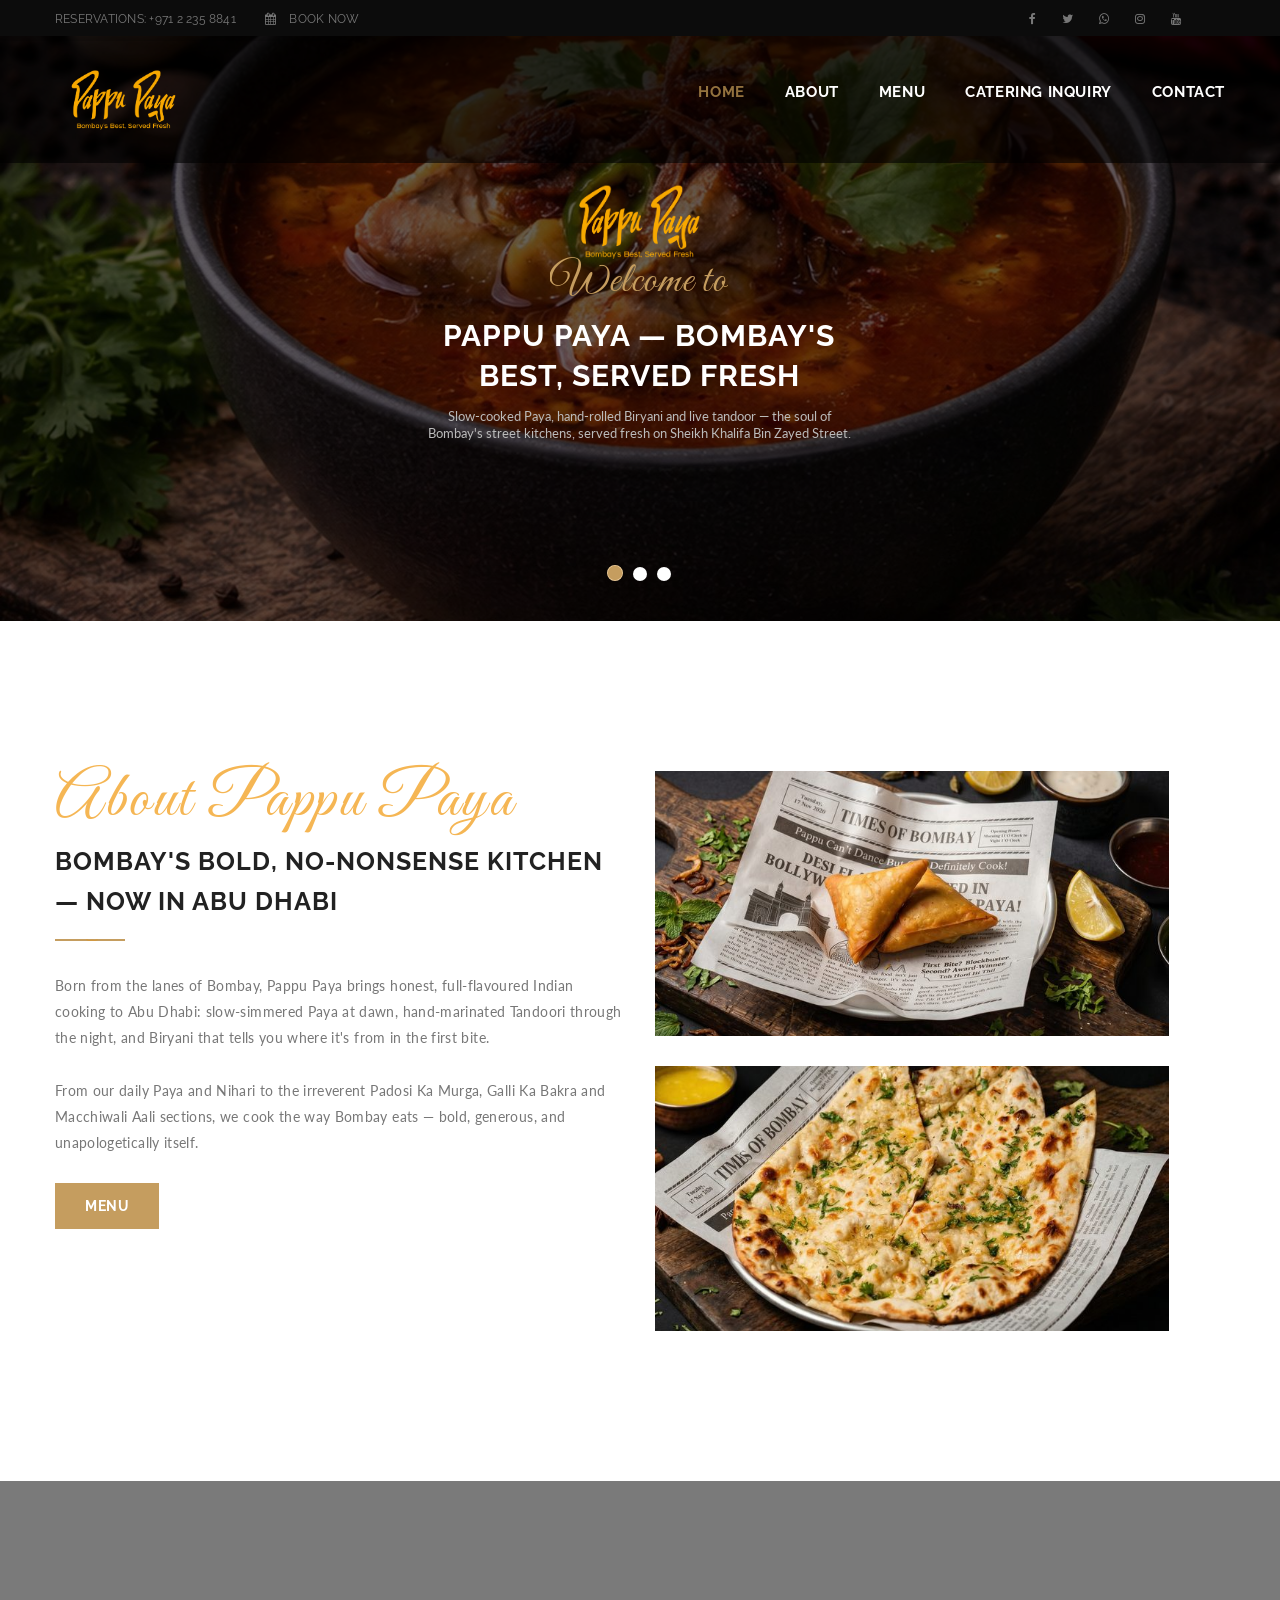
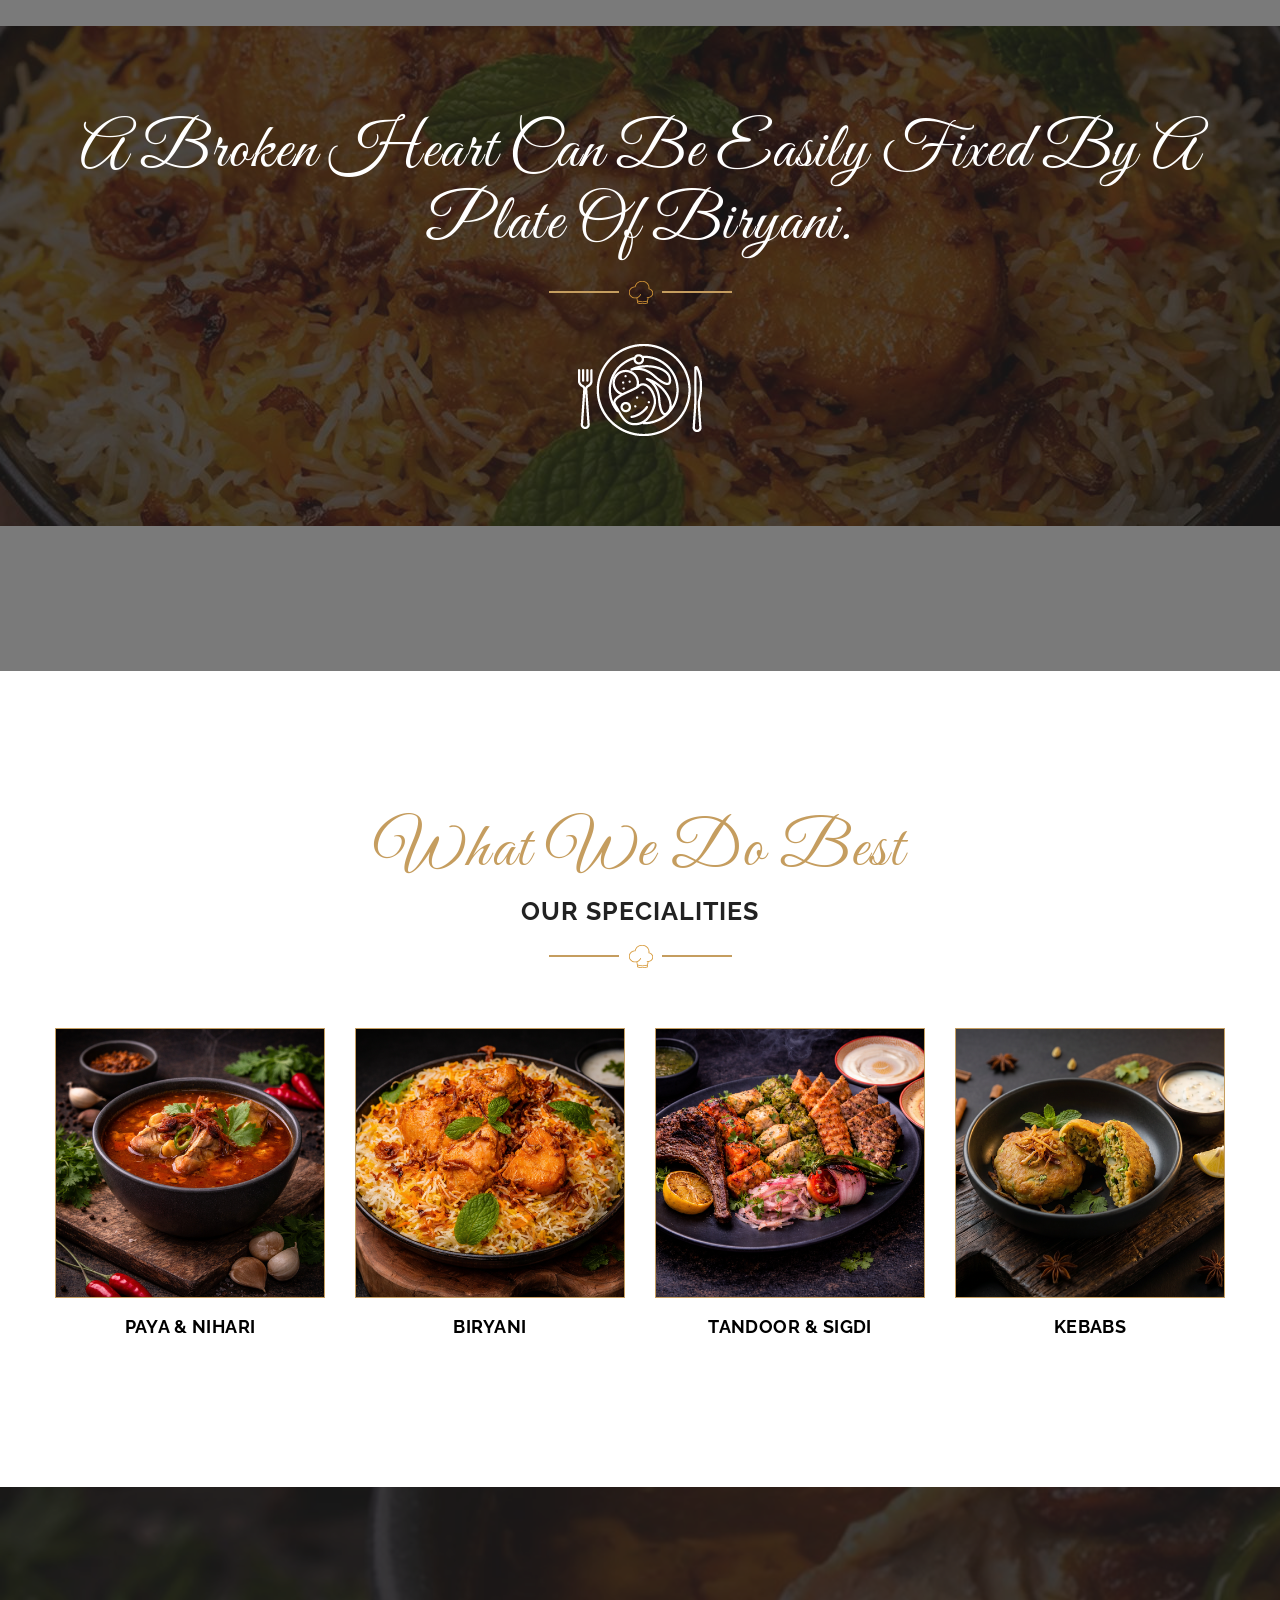
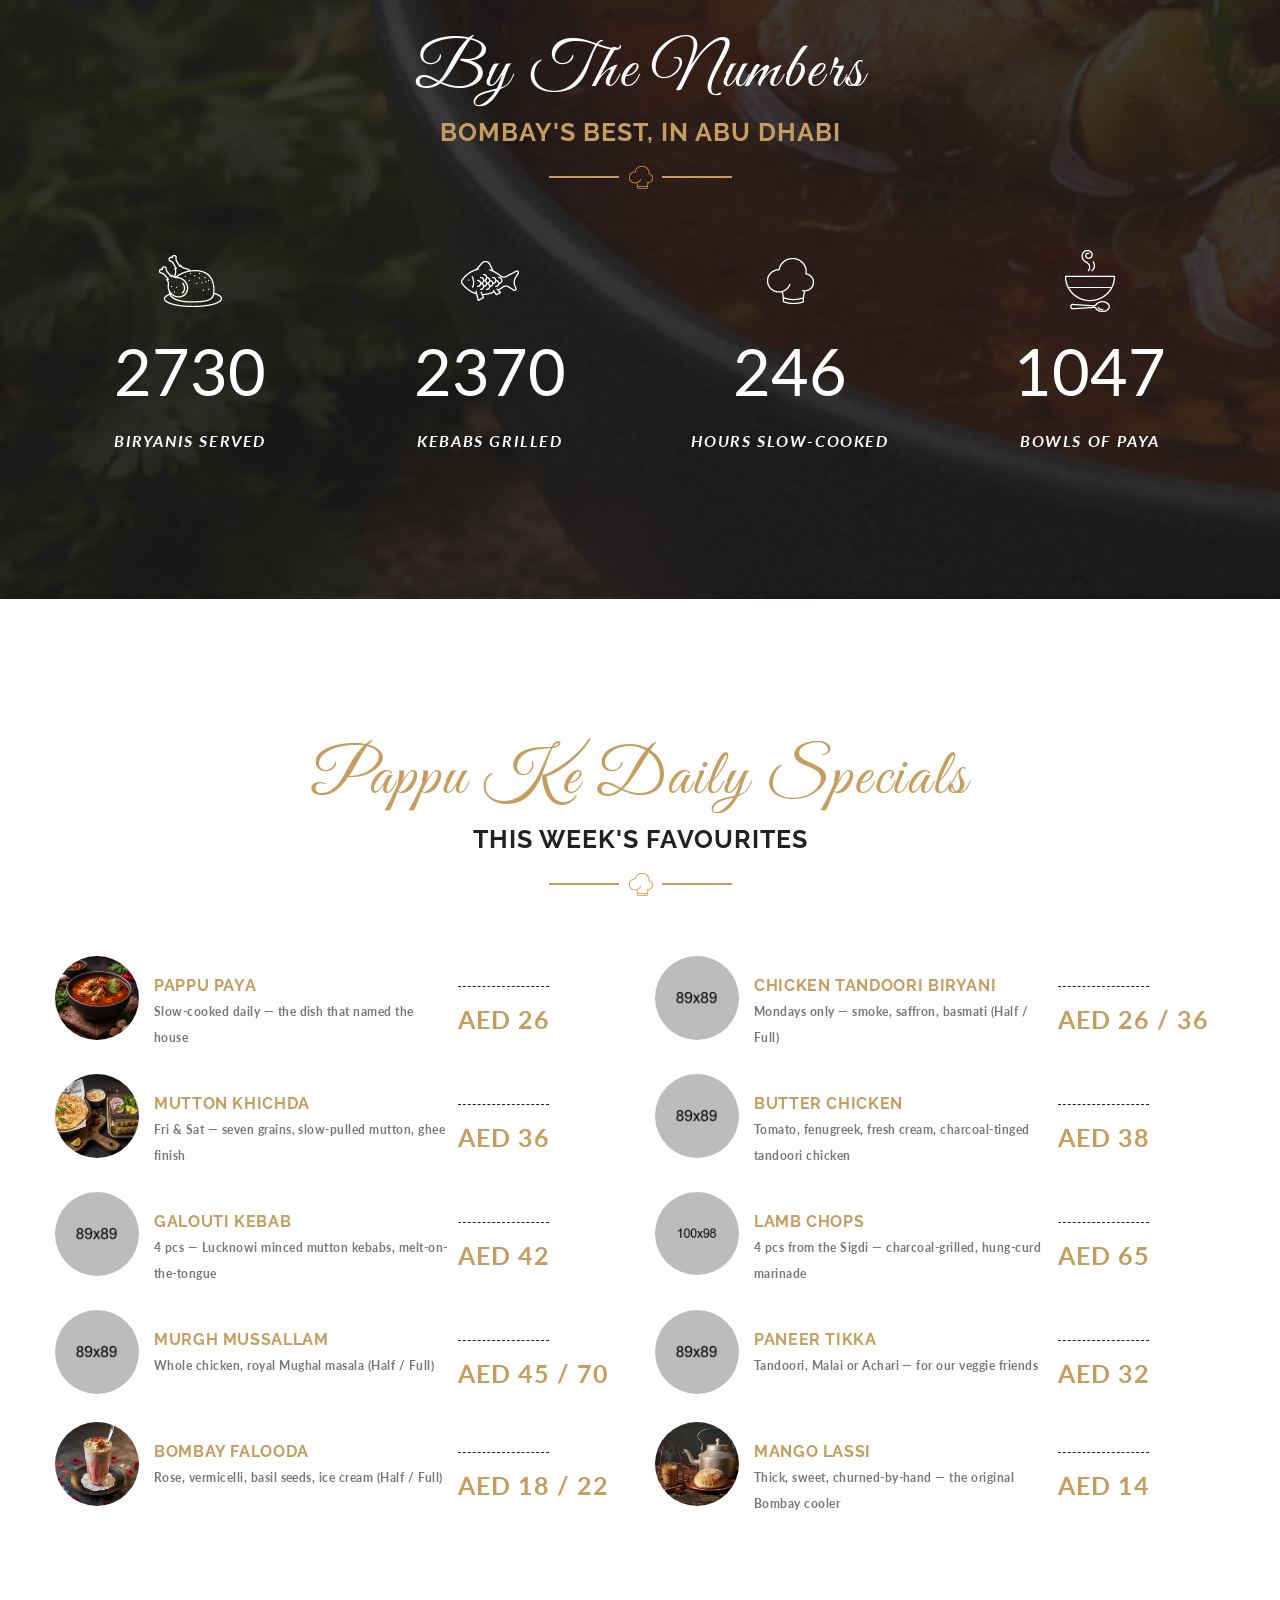
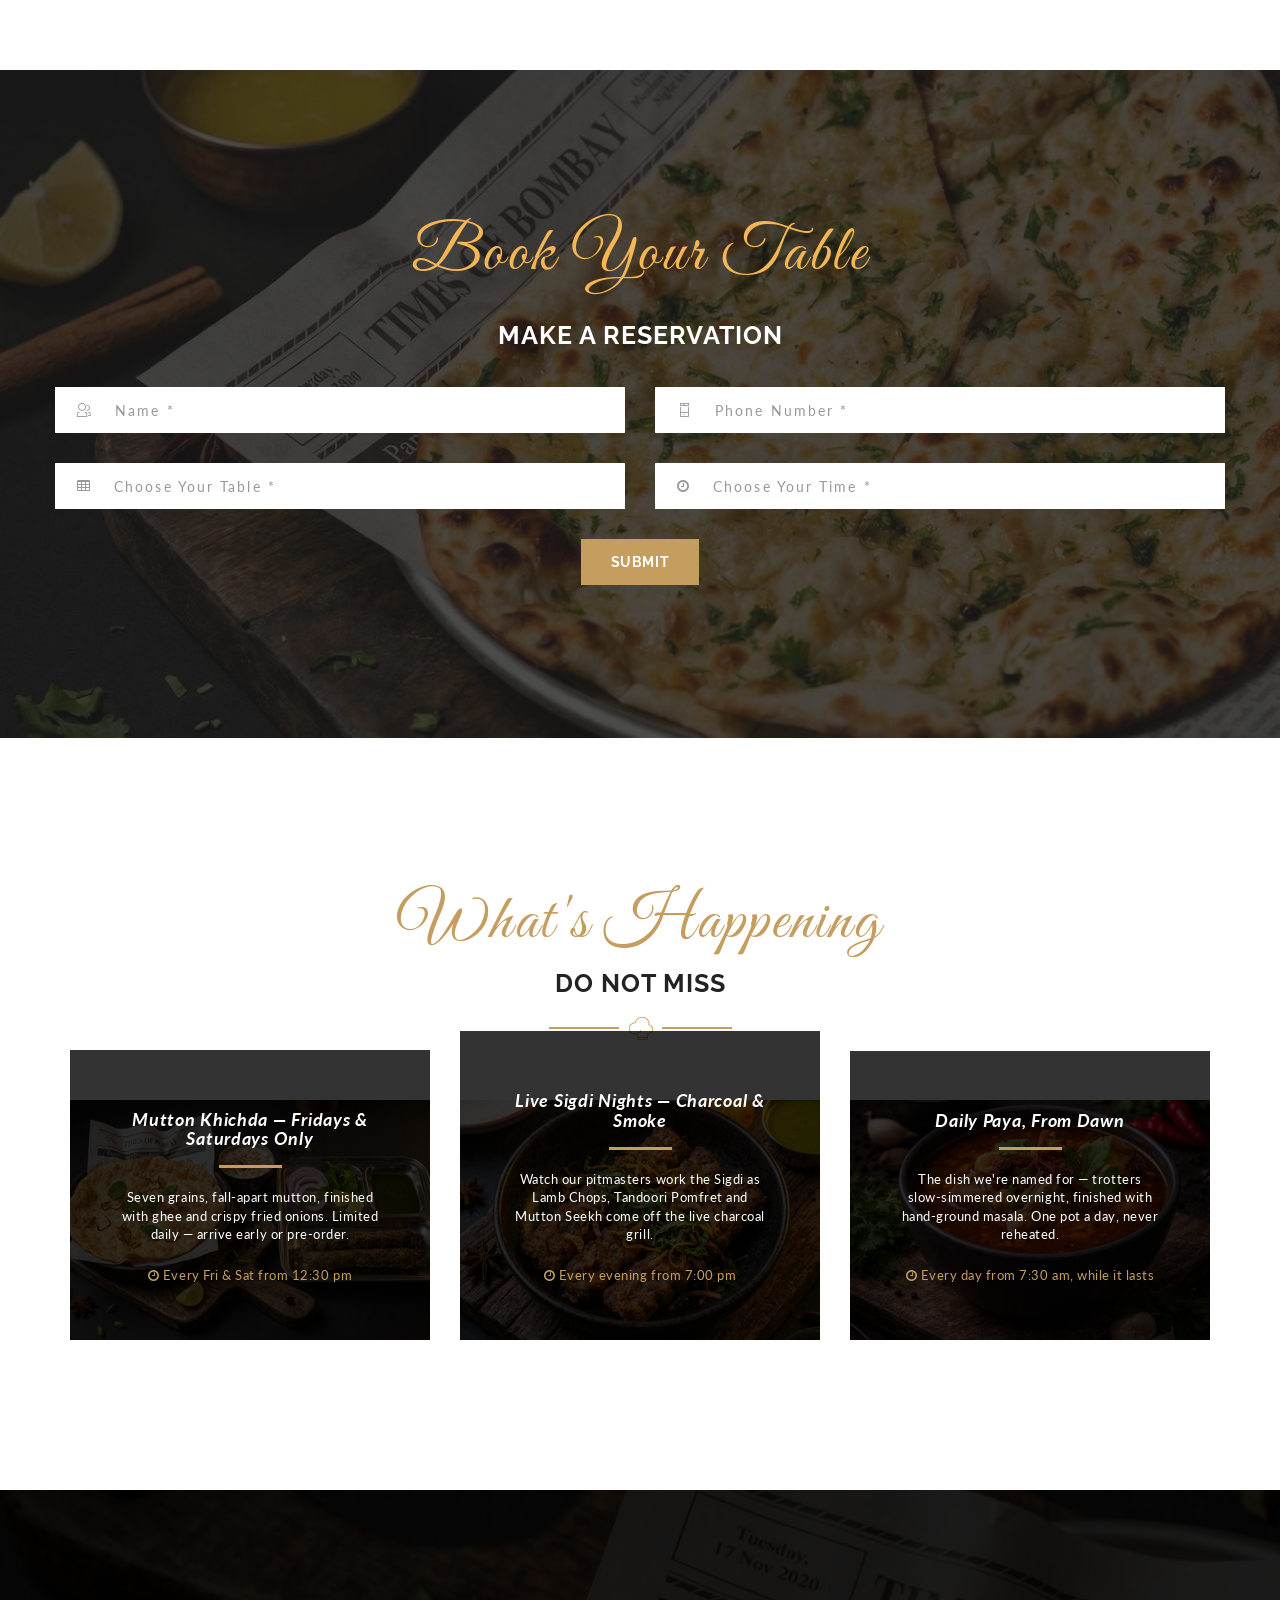
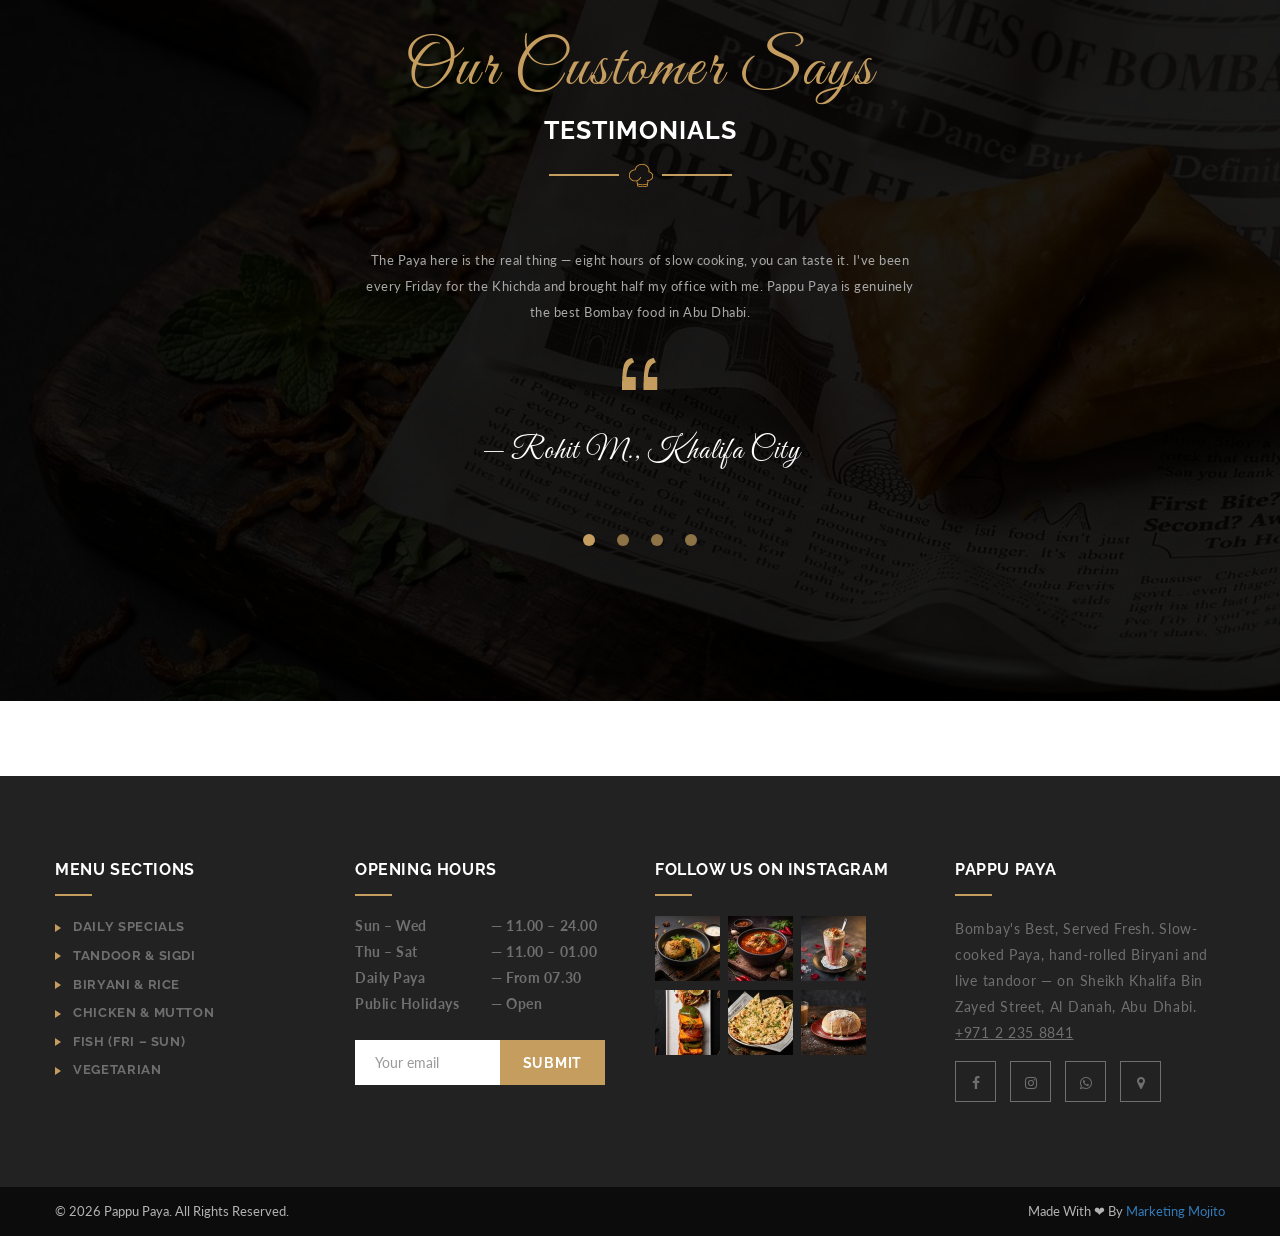
==== commit 3938e4d7: "Site refresh: pages, images, README, ignore local asset folder Made-with: Cursor" ====
--- a/index.html
+++ b/index.html
@@ -10,10 +10,10 @@
     <meta http-equiv="X-UA-Compatible" content="IE=edge">
     <meta name="viewport" content="width=device-width, initial-scale=1">
 
-    <meta name="description" content="">
-    <meta name="author" content="">
-
-	<title>Home Page - Restaurant</title>
+    <meta name="description" content="Pappu Paya — Bombay's Best, Served Fresh. Authentic Bombay-style Indian cuisine in Abu Dhabi. Famous for our slow-cooked Paya, Biryani, Tandoor and Kebabs.">
+    <meta name="author" content="Pappu Paya">
+
+	<title>Pappu Paya | Bombay's Best, Served Fresh — Indian Restaurant in Abu Dhabi</title>
 
 	<!-- Standard Favicon -->
 	<link rel="icon" type="image/x-icon" href="assets/images//favicon.ico" />
@@ -76,25 +76,17 @@
 						<!-- Row -->
 						<div class="row">
 							<div class="col-md-6 col-sm-6 col-xs-12 top-left">
-								<span>RESERVATION: <a href="tle:+11234567896">(+1) 123 4567 896</a></span>
-								<span><a href="#"><i class="fa fa-calendar"></i> BOOK NOW</a></span>
+								<span>RESERVATIONS: <a href="tel:+97122358841">+971 2 235 8841</a></span>
+								<span><a href="catering-inquiry.html"><i class="fa fa-calendar"></i> BOOK NOW</a></span>
 							</div>
 							<div class="col-md-6 col-sm-6 col-xs-12 top-right">
 								<ul class="top-social">
 									<li><a href="#" title="Facebook"><i class="fa fa-facebook"></i></a></li>
 									<li><a href="#" title="Twitter"><i class="fa fa-twitter"></i></a></li>
-									<li><a href="#" title="Google Plus"><i class="fa fa-google-plus"></i></a></li>
+									<li><a href="https://wa.me/97122358841" title="WhatsApp"><i class="fa fa-whatsapp"></i></a></li>
 									<li><a href="#" title="Instagram"><i class="fa fa-instagram"></i></a></li>
 									<li><a href="#" title="Youtube"><i class="fa fa-youtube"></i></a></li>
 								</ul>
-								<div class="search-block">
-									<div class="input-group">
-										<input type="text" class="form-control" placeholder="Search">
-										<span class="input-group-btn">
-											<button class="btn btn-default" type="button"><i class="icon icon-Search"></i></button>
-										</span>
-									</div><!-- /input-group -->
-								</div>
 							</div>
 						</div><!-- Row /- -->
 					</div><!-- Container /- -->
@@ -116,18 +108,10 @@
 					</div>
 					<div id="navbar" class="navbar-collapse collapse">
 						<ul class="nav navbar-nav navbar-right">
-							<li class="dropdown active">
-								<a href="index.html" class="dropdown-toggle" role="button" aria-haspopup="true" aria-expanded="false">Home</a>
-								<i class="ddl-switch fa fa-angle-down"></i>
-								<ul class="dropdown-menu">
-									<li><a href="index.html" title="Home 1">Home 1</a></li>
-									<li><a href="index2.html" title="Home 2">Home 2</a></li>
-								</ul>
-							</li>
+							<li class="active"><a href="index.html" title="Home">HOME</a></li>
 							<li><a href="about.html" title="About">ABOUT</a></li>
 							<li><a href="menu.html" title="Menu">MENU</a></li>
 							<li><a href="catering-inquiry.html" title="Catering Inquiry">CATERING INQUIRY</a></li>
-							<li><a href="#" title="OUR SERVICES">OUR SERVICES</a></li>
 							<li><a href="contactus.html" title="Contact">Contact</a></li>
 						</ul>
 					</div>
@@ -143,25 +127,299 @@
 
 		<main class="site-main">		
 			
-			<!-- Slider Section 1 -->
-			<div id="home-revslider" class="slider-section slider-section1 container-fluid no-padding">
+			<!-- Slider Section 2 -->
+			<div id="home-revslider" class="slider-section slider-section2 container-fluid no-padding">
 				<!-- START REVOLUTION SLIDER 5.0 -->
 				<div class="rev_slider_wrapper">
-					<div id="home-slider1" class="rev_slider" data-version="5.3">
+					<div id="home-slider2" class="rev_slider" data-version="5.3">
 						<ul>
 							<li>
 								<img src="assets/images/h1.jpg" alt="slider" data-bgposition="center center" data-bgfit="cover" data-bgrepeat="no-repeat" data-bgparallax="10" class="rev-slidebg" data-no-retina>
+								<div class="tp-caption tp-shape tp-shapewrapper" id="slide-1-layer-0"
+									data-x="['center','center','center','center']" 
+									data-y="['middle','middle','middle','middle']" 
+									data-basealign="slide" 
+									data-height="full" 
+									data-hoffset="['0','0','0','0']" 
+									data-responsive="off" 
+									data-responsive_offset="off" 
+									data-start="0" 
+									data-transform_idle="o:1;" 
+									data-transform_in="opacity:0;s:2000;e:Power2.easeInOut;" 
+									data-transform_out="opacity:0;s:500;s:500;" 
+									data-voffset="['0','0','0','0']" 
+									data-whitespace="nowrap" 
+									data-width="full"
+									style="z-index: 5;background-color:rgba(0, 0, 0, 0.6);">
+								</div>
+								<div class="tp-caption tp-resizeme horse-img" id="slide-1-layer-1" 
+									data-x="['center','center','center','center']" data-hoffset="['0','0','0','0']" 
+									data-y="['top','top','top','top']" data-voffset="['209','130','100','60']" 
+									data-width="none"
+									data-height="none"
+									data-whitespace="nowrap"
+									data-transform_idle="o:1;"
+									data-transform_in="x:right;s:1500;e:Power3.easeOut;" 
+									data-transform_out="opacity:0;s:1500;e:Power4.easeIn;s:1500;e:Power4.easeIn;" 
+									data-start="900" 
+									data-responsive_offset="on"									
+									style="z-index: 7;"><img src="logos/PP_Mustard_1.png" alt="" width="239" height="140" data-ww="['239px','239px','239px','190px']" data-hh="['140px','140px','140px','112px']" data-no-retina> 
+								</div>
+								<div class="tp-caption NotGeneric-Title tp-resizeme rs-parallaxlevel-0" id="slide-1-layer-2" 
+									data-x="['center','center','center','center']" data-hoffset="['0','0','0','0']" 
+									data-y="['top','top','top','top']" data-voffset="['328','240','200','120']" 
+									data-fontsize="['65','36','30','26']"
+									data-lineheight="['60','32','60','60']"
+									data-width="none"
+									data-height="none"
+									data-transform_idle="o:1;"
+									data-transform_in="x:[-105%];s:1000;e:Power4.slideInRight;" 
+									data-transform_out="y:[100%];s:1000;s:1000;e:Power2.slideInRight;" 
+									data-mask_in="x:0px;y:0px;s:inherit;e:inherit;" 
+									data-mask_out="x:inherit;y:inherit;s:inherit;e:inherit;"  
+									data-start="1000" 
+									data-splitin="none" 
+									data-splitout="none" 
+									data-responsive_offset="on"
+									data-elementdelay="0.05"
+									style="z-index: 5; text-align: center; letter-spacing: 2.4px; color:#c59d5f; font-weight: 400; font-family: 'Great Vibes', cursive;">Welcome to
+								</div>
+								<div class="tp-caption NotGeneric-Title tp-resizeme rs-parallaxlevel-0" id="slide-1-layer-3"
+									data-x="['center','center','center','center']" data-hoffset="['0','0','0','0']" 
+									data-y="['top','top','top','top']" data-voffset="['410','280','270','170']" 
+									data-fontsize="['45','28','22','18']"
+									data-lineheight="['60','32','30','28']"
+									data-width="none"
+									data-height="none"
+									data-transform_idle="o:1;"
+									data-transform_in="x:[105%];s:1000;e:Power4.slideInLeft;" 
+									data-transform_out="y:[100%];s:1000;s:1000;e:Power2.slideInLeft;"
+									data-mask_in="x:0px;y:0px;s:inherit;e:inherit;" 
+									data-mask_out="x:inherit;y:inherit;s:inherit;e:inherit;"
+									data-start="1000" 
+									data-splitin="none" 
+									data-splitout="none" 
+									data-responsive_offset="on"
+									data-elementdelay="0.05" 
+									data-textAlign="['center','center','center','center']"
+									style="z-index: 5; font-weight: 700; font-family: 'Raleway', sans-serif; letter-spacing: 1.8px; color:#ffffff;">PAPPU PAYA &mdash; BOMBAY'S <br />BEST, SERVED FRESH
+								</div>
+								<div class="tp-caption NotGeneric-Title tp-resizeme rs-parallaxlevel-0" id="slide-1-layer-4" 
+									data-x="['center','center','center','center']" data-hoffset="['0','0','0','0']" 
+									data-y="['top','top','top','top']" data-voffset="['548','370','330','230']" 
+									data-fontsize="['20','20','18','14']"
+									data-lineheight="['26','26','26','22']"
+									data-width="['809','809','668','420']"
+									data-height="none"
+									data-whitespace="normal"
+									data-transform_idle="o:1;"
+									data-transform_in="x:[105%];s:1000;e:Power4.slideInLeft;" 
+									data-transform_out="y:[100%];s:1000;s:1000;e:Power2.slideInLeft;"
+									data-mask_in="x:0px;y:0px;s:inherit;e:inherit;" 
+									data-mask_out="x:inherit;y:inherit;s:inherit;e:inherit;"
+									data-start="1000" 
+									data-splitin="none" 
+									data-splitout="none" 
+									data-responsive_offset="on"
+									data-elementdelay="0.05" 
+									data-textAlign="['center','center','center','center']"
+									style="z-index: 5; white-space: normal; font-weight: 400; font-family: 'Lato', sans-serif; letter-spacing: 0.8px; color:#bbbbbb;">Slow-cooked Paya, hand-rolled Biryani and live tandoor &mdash; the soul of <br /> Bombay's street kitchens, served fresh on Sheikh Khalifa Bin Zayed Street.
+								</div>
 							</li>
+							
 							<li>
 								<img src="assets/images/h2.jpg" alt="slider" data-bgposition="center center" data-bgfit="cover" data-bgrepeat="no-repeat" data-bgparallax="10" class="rev-slidebg" data-no-retina>
+								<div class="tp-caption tp-shape tp-shapewrapper" id="slide-2-layer-0"
+									data-x="['center','center','center','center']" 
+									data-y="['middle','middle','middle','middle']" 
+									data-basealign="slide" 
+									data-height="full" 
+									data-hoffset="['0','0','0','0']" 
+									data-responsive="off" 
+									data-responsive_offset="off" 
+									data-start="0" 
+									data-transform_idle="o:1;" 
+									data-transform_in="opacity:0;s:2000;e:Power2.easeInOut;" 
+									data-transform_out="opacity:0;s:500;s:500;" 
+									data-voffset="['0','0','0','0']" 
+									data-whitespace="nowrap" 
+									data-width="full"
+									style="z-index: 5;background-color:rgba(0, 0, 0, 0.6);">
+								</div>
+								<div class="tp-caption tp-resizeme horse-img" id="slide-2-layer-1" 
+									data-x="['center','center','center','center']" data-hoffset="['0','0','0','0']" 
+									data-y="['top','top','top','top']" data-voffset="['209','130','100','60']" 
+									data-width="none"
+									data-height="none"
+									data-whitespace="nowrap"
+									data-transform_idle="o:1;"
+									data-transform_in="x:right;s:1500;e:Power3.easeOut;" 
+									data-transform_out="opacity:0;s:1500;e:Power4.easeIn;s:1500;e:Power4.easeIn;" 
+									data-start="900" 
+									data-responsive_offset="on"									
+									style="z-index: 7;"><img src="logos/PP_Mustard_1.png" alt="" width="239" height="140" data-ww="['239px','239px','239px','190px']" data-hh="['140px','140px','140px','112px']" data-no-retina> 
+								</div>
+								<div class="tp-caption NotGeneric-Title tp-resizeme rs-parallaxlevel-0" id="slide-2-layer-2" 
+									data-x="['center','center','center','center']" data-hoffset="['0','0','0','0']" 
+									data-y="['top','top','top','top']" data-voffset="['328','240','200','120']" 
+									data-fontsize="['65','36','30','26']"
+									data-lineheight="['60','32','60','60']"
+									data-width="none"
+									data-height="none"
+									data-transform_idle="o:1;"
+									data-transform_in="x:[-105%];s:1000;e:Power4.slideInRight;" 
+									data-transform_out="y:[100%];s:1000;s:1000;e:Power2.slideInRight;" 
+									data-mask_in="x:0px;y:0px;s:inherit;e:inherit;" 
+									data-mask_out="x:inherit;y:inherit;s:inherit;e:inherit;"  
+									data-start="1000" 
+									data-splitin="none" 
+									data-splitout="none" 
+									data-responsive_offset="on"
+									data-elementdelay="0.05" 
+									data-textAlign="['center','center','center','center']"
+									style="z-index: 5; letter-spacing: 2.4px; color:#c59d5f; font-weight: 400; font-family: 'Great Vibes', cursive;">Welcome to
+								</div>
+								<div class="tp-caption NotGeneric-Title tp-resizeme rs-parallaxlevel-0" id="slide-2-layer-3" 
+									data-x="['center','center','center','center']" data-hoffset="['0','0','0','0']" 
+									data-y="['top','top','top','top']" data-voffset="['410','280','270','170']" 
+									data-fontsize="['45','28','22','18']"
+									data-lineheight="['60','32','30','28']"
+									data-width="none"
+									data-height="none"
+									data-transform_idle="o:1;"
+									data-transform_in="x:[105%];s:1000;e:Power4.slideInLeft;" 
+									data-transform_out="y:[100%];s:1000;s:1000;e:Power2.slideInLeft;"
+									data-mask_in="x:0px;y:0px;s:inherit;e:inherit;" 
+									data-mask_out="x:inherit;y:inherit;s:inherit;e:inherit;"
+									data-start="1000" 
+									data-splitin="none" 
+									data-splitout="none" 
+									data-responsive_offset="on"
+									data-elementdelay="0.05" 
+									data-textAlign="['center','center','center','center']"
+									style="z-index: 5; font-weight: 700; font-family: 'Raleway', sans-serif; letter-spacing: 1.8px; color:#ffffff;">PAPPU PAYA &mdash; BOMBAY'S <br />BEST, SERVED FRESH
+								</div>
+								<div class="tp-caption NotGeneric-Title tp-resizeme rs-parallaxlevel-0" id="slide-2-layer-4" 
+									data-x="['center','center','center','center']" data-hoffset="['0','0','0','0']" 
+									data-y="['top','top','top','top']" data-voffset="['548','370','330','230']" 
+									data-fontsize="['20','20','18','14']"
+									data-lineheight="['26','26','26','22']"
+									data-width="['809','809','668','420']"
+									data-height="none"
+									data-whitespace="normal"
+									data-transform_idle="o:1;"
+									data-transform_in="x:[105%];s:1000;e:Power4.slideInLeft;" 
+									data-transform_out="y:[100%];s:1000;s:1000;e:Power2.slideInLeft;"
+									data-mask_in="x:0px;y:0px;s:inherit;e:inherit;" 
+									data-mask_out="x:inherit;y:inherit;s:inherit;e:inherit;"
+									data-start="1000" 
+									data-splitin="none" 
+									data-splitout="none" 
+									data-responsive_offset="on"
+									data-elementdelay="0.05" 
+									data-textAlign="['center','center','center','center']"
+									style="z-index: 5; white-space: normal; font-weight: 400; font-family: 'Lato', sans-serif; letter-spacing: 0.8px; color:#bbbbbb;">Slow-cooked Paya, hand-rolled Biryani and live tandoor &mdash; the soul of <br /> Bombay's street kitchens, served fresh on Sheikh Khalifa Bin Zayed Street.
+								</div>
 							</li>
+							
 							<li>
 								<img src="assets/images/h3.jpg" alt="slider" data-bgposition="center center" data-bgfit="cover" data-bgrepeat="no-repeat" data-bgparallax="10" class="rev-slidebg" data-no-retina>
+								<div class="tp-caption tp-shape tp-shapewrapper" id="slide-3-layer-0"
+									data-x="['center','center','center','center']" 
+									data-y="['middle','middle','middle','middle']" 
+									data-basealign="slide" 
+									data-height="full" 
+									data-hoffset="['0','0','0','0']" 
+									data-responsive="off" 
+									data-responsive_offset="off" 
+									data-start="0" 
+									data-transform_idle="o:1;" 
+									data-transform_in="opacity:0;s:2000;e:Power2.easeInOut;" 
+									data-transform_out="opacity:0;s:500;s:500;" 
+									data-voffset="['0','0','0','0']" 
+									data-whitespace="nowrap" 
+									data-width="full"
+									style="z-index: 5;background-color:rgba(0, 0, 0, 0.6);">
+								</div>
+								<div class="tp-caption tp-resizeme horse-img" id="slide-3-layer-1" 
+									data-x="['center','center','center','center']" data-hoffset="['0','0','0','0']" 
+									data-y="['top','top','top','top']" data-voffset="['209','130','100','60']" 
+									data-width="none"
+									data-height="none"
+									data-whitespace="nowrap"
+									data-transform_idle="o:1;"
+									data-transform_in="x:right;s:1500;e:Power3.easeOut;" 
+									data-transform_out="opacity:0;s:1500;e:Power4.easeIn;s:1500;e:Power4.easeIn;" 
+									data-start="900" 
+									data-responsive_offset="on"									
+									style="z-index: 7;"><img src="logos/PP_Mustard_1.png" alt="" width="239" height="140" data-ww="['239px','239px','239px','190px']" data-hh="['140px','140px','140px','112px']" data-no-retina> 
+								</div>
+								<div class="tp-caption NotGeneric-Title tp-resizeme rs-parallaxlevel-0" id="slide-3-layer-2" 
+									data-x="['center','center','center','center']" data-hoffset="['0','0','0','0']" 
+									data-y="['top','top','top','top']" data-voffset="['328','240','200','120']" 
+									data-fontsize="['65','36','30','26']"
+									data-lineheight="['60','32','60','60']"
+									data-width="none"
+									data-height="none"
+									data-transform_idle="o:1;"
+									data-transform_in="x:[-105%];s:1000;e:Power4.slideInRight;" 
+									data-transform_out="y:[100%];s:1000;s:1000;e:Power2.slideInRight;" 
+									data-mask_in="x:0px;y:0px;s:inherit;e:inherit;" 
+									data-mask_out="x:inherit;y:inherit;s:inherit;e:inherit;"  
+									data-start="1000" 
+									data-splitin="none" 
+									data-splitout="none" 
+									data-responsive_offset="on"
+									data-elementdelay="0.05" 
+									data-textAlign="['center','center','center','center']"
+									style="z-index: 5; letter-spacing: 2.4px; color:#c59d5f; font-weight: 400; font-family: 'Great Vibes', cursive;">Welcome to
+								</div>
+								<div class="tp-caption NotGeneric-Title tp-resizeme rs-parallaxlevel-0" id="slide-3-layer-3" 
+									data-x="['center','center','center','center']" data-hoffset="['0','0','0','0']" 
+									data-y="['top','top','top','top']" data-voffset="['410','280','270','170']" 
+									data-fontsize="['45','28','22','18']"
+									data-lineheight="['60','32','30','28']"
+									data-width="none"
+									data-height="none"
+									data-transform_idle="o:1;"
+									data-transform_in="x:[105%];s:1000;e:Power4.slideInLeft;" 
+									data-transform_out="y:[100%];s:1000;s:1000;e:Power2.slideInLeft;"
+									data-mask_in="x:0px;y:0px;s:inherit;e:inherit;" 
+									data-mask_out="x:inherit;y:inherit;s:inherit;e:inherit;"
+									data-start="1000" 
+									data-splitin="none" 
+									data-splitout="none" 
+									data-responsive_offset="on"
+									data-elementdelay="0.05" 
+									data-textAlign="['center','center','center','center']"
+									style="z-index: 5; font-weight: 700; font-family: 'Raleway', sans-serif; letter-spacing: 1.8px; color:#ffffff;">PAPPU PAYA &mdash; BOMBAY'S <br />BEST, SERVED FRESH
+								</div>
+								<div class="tp-caption NotGeneric-Title tp-resizeme rs-parallaxlevel-0" id="slide-3-layer-4" 
+									data-x="['center','center','center','center']" data-hoffset="['0','0','0','0']" 
+									data-y="['top','top','top','top']" data-voffset="['548','370','330','230']" 
+									data-fontsize="['20','20','18','14']"
+									data-lineheight="['26','26','26','22']"
+									data-width="['809','809','668','420']"
+									data-height="none"
+									data-whitespace="normal"
+									data-transform_idle="o:1;"
+									data-transform_in="x:[105%];s:1000;e:Power4.slideInLeft;" 
+									data-transform_out="y:[100%];s:1000;s:1000;e:Power2.slideInLeft;"
+									data-mask_in="x:0px;y:0px;s:inherit;e:inherit;" 
+									data-mask_out="x:inherit;y:inherit;s:inherit;e:inherit;"
+									data-start="1000" 
+									data-splitin="none" 
+									data-splitout="none" 
+									data-responsive_offset="on"
+									data-elementdelay="0.05" 
+									data-textAlign="['center','center','center','center']"
+									style="z-index: 5; white-space: normal; font-weight: 400; font-family: 'Lato', sans-serif; letter-spacing: 0.8px; color:#bbbbbb;">Slow-cooked Paya, hand-rolled Biryani and live tandoor &mdash; the soul of <br /> Bombay's street kitchens, served fresh on Sheikh Khalifa Bin Zayed Street.
+								</div>
 							</li>
 						</ul>
 					</div>
 				</div>
-			</div><!-- Slider Section 1 -->
+			</div><!-- Slider Section 2 -->
 			
 			<div class="clearfix"></div>
 			
@@ -174,17 +432,18 @@
 						<div class="col-md-6 about-detail">
 							<!-- Section Header -->
 							<div class="section-header section-header2">
-								<h3>About</h3>
-								<h4>Authentic Indian cuisine with regional flavors and communal dining</h4>
+								<h3>About Pappu Paya</h3>
+								<h4>Bombay's bold, no-nonsense kitchen &mdash; now in Abu Dhabi</h4>
 							</div><!-- Section Header /- -->
-							<p>Pappu Paya is a fictional Indian restaurant that captures the essence of diverse cultural traditions. Known for its unique regional culinary practices and vibrant communal food experiences, this imaginary eatery brings a taste of India's rich heritage to every dish. From flavorful spices to communal dining ambiance, Pappu Paya embodies the spirit of authentic Indian cuisine in a captivating culinary journey.</p>
+							<p>Born from the lanes of Bombay, Pappu Paya brings honest, full-flavoured Indian cooking to Abu Dhabi: slow-simmered Paya at dawn, hand-marinated Tandoori through the night, and Biryani that tells you where it's from in the first bite.</p>
+							<p>From our daily Paya and Nihari to the irreverent Padosi Ka Murga, Galli Ka Bakra and Macchiwali Aali sections, we cook the way Bombay eats &mdash; bold, generous, and unapologetically itself.</p>
 							<div class="send-btn">
 								<a href="menu.html" class="about-menu-btn">MENU</a>
 							</div>
 						</div>
 						<div class="col-md-6 about-img-block no-padding">
-							<div class="col-md-12 col-sm-6 col-xs-6"><img src="assets/images/about-img1.jpg" alt="About" /></div>
-							<div class="col-md-12 col-sm-6 col-xs-6"><img src="assets/images/about-img2.jpg" alt="About" /></div>
+							<div class="col-md-12 col-sm-6 col-xs-6"><img src="assets/images/about1.jpg" alt="About" class="about-section-img" /></div>
+							<div class="col-md-12 col-sm-6 col-xs-6"><img src="assets/images/about2.jpg" alt="About" class="about-section-img" /></div>
 						</div>
 					</div><!-- Row /- -->
 				</div><!-- Container /- -->
@@ -197,8 +456,8 @@
 				<!-- Container -->
 				<div class="container">
 					<div class="surprise-content text-center">
-						<h3>Surprise For Your Plate</h3>
-						<a href="#"><img src="assets/images/surprise-icon.png" alt="Surprise" /></a>
+						<h3>A broken heart can be easily fixed by a plate of Biryani.</h3>
+						<a href="menu.html"><img src="assets/images/surprise-icon.png" alt="View the full Pappu Paya menu" /></a>
 					</div>
 				</div><!-- Container /- -->
 			</div><!-- Surprise Section /- -->
@@ -211,7 +470,7 @@
 				<div class="container">
 					<!-- Section Header -->
 					<div class="section-header text-center">
-						<h3>Services</h3>
+						<h3>What We Do Best</h3>
 						<h4>OUR SPECIALITIES</h4>
 					</div><!-- Section Header /- -->
 					<!-- Row -->
@@ -219,45 +478,45 @@
 						<div class="col-md-3 col-sm-4 col-xs-6">
 							<div class="srv-box">
 								<div class="img-box">
-									<img src="assets/images/srv1.png" alt="Services" />
+									<img src="assets/images/srv1.png" alt="Paya & Nihari" />
 									<div class="srv-content">
-										<span>ORDER NOW CALL <a href="#">1800 121 9420</a></span>
+										<span>RESERVE NOW <a href="tel:+97122358841">+971 2 235 8841</a></span>
 									</div>
 								</div>
-								<h4>Sandwiches</h4>
+								<h4>Paya &amp; Nihari</h4>
 							</div>
 						</div>
 						<div class="col-md-3 col-sm-4 col-xs-6">
 							<div class="srv-box">
 								<div class="img-box">
-									<img src="assets/images/srv2.png" alt="Services" />
+									<img src="assets/images/srv2.png" alt="Biryani" />
 									<div class="srv-content">
-										<span>ORDER NOW CALL <a href="#">1800 121 9420</a></span>
+										<span>RESERVE NOW <a href="tel:+97122358841">+971 2 235 8841</a></span>
 									</div>
 								</div>
-								<h4>PIZZA</h4>
+								<h4>Biryani</h4>
 							</div>
 						</div>
 						<div class="col-md-3 col-sm-4 col-xs-6">
 							<div class="srv-box">
 								<div class="img-box">
-									<img src="assets/images/srv3.png" alt="Services" />
+									<img src="assets/images/srv3.png" alt="Tandoor & Sigdi" />
 									<div class="srv-content">
-										<span>ORDER NOW CALL <a href="#">1800 121 9420</a></span>
+										<span>RESERVE NOW <a href="tel:+97122358841">+971 2 235 8841</a></span>
 									</div>
 								</div>
-								<h4>Chers trawberry</h4>
+								<h4>Tandoor &amp; Sigdi</h4>
 							</div>
 						</div>
 						<div class="col-md-3 col-sm-4 col-xs-6">
 							<div class="srv-box">
 								<div class="img-box">
-									<img src="assets/images/srv4.png" alt="Services" />
+									<img src="assets/images/srv4.png" alt="Kebabs" />
 									<div class="srv-content">
-										<span>ORDER NOW CALL <a href="#">1800 121 9420</a></span>
+										<span>RESERVE NOW <a href="tel:+97122358841">+971 2 235 8841</a></span>
 									</div>
 								</div>
-								<h4>TACO RESIPIE</h4>
+								<h4>Kebabs</h4>
 							</div>
 						</div>
 					</div><!-- Row /- -->
@@ -273,158 +532,157 @@
 
 					<!-- Section Header -->
 					<div class="section-header text-center">
-						<h3>Counters</h3>
-						<h4>We Are Delicious Restaurant</h4>
+						<h3>By the Numbers</h3>
+						<h4>BOMBAY'S BEST, IN ABU DHABI</h4>
 					</div><!-- Section Header /- -->
-					
+
 					<!-- Row -->
 					<div class="row">
 						<div class="col-md-3 col-sm-3 col-xs-6">
 							<div class="counter-box">
 								<i><img src="assets/images/counter-ic1.png" alt="counter" /></i>
 								<span class="count" id="statistics_count-1" data-statistics_percent="4372"> &nbsp;</span>
-								<h6>CHICKEN SERVED</h6>
+								<h6>BIRYANIS SERVED</h6>
 							</div>
 						</div>
 						<div class="col-md-3 col-sm-3 col-xs-6">
 							<div class="counter-box">
 								<i><img src="assets/images/counter-ic2.png" alt="counter" /></i>
 								<span class="count" id="statistics_count-2" data-statistics_percent="3795"> &nbsp;</span>
-								<h6>FISH FRIED</h6>
+								<h6>KEBABS GRILLED</h6>
 							</div>
 						</div>
 						<div class="col-md-3 col-sm-3 col-xs-6">
 							<div class="counter-box">
 								<i><img src="assets/images/counter-ic3.png" alt="counter" /></i>
 								<span class="count" id="statistics_count-3" data-statistics_percent="394"> &nbsp;</span>
-								<h6>OUR CHEFS</h6>
+								<h6>HOURS SLOW-COOKED</h6>
 							</div>
 						</div>
 						<div class="col-md-3 col-sm-3 col-xs-6">
 							<div class="counter-box">
 								<i><img src="assets/images/counter-ic4.png" alt="counter" /></i>
 								<span class="count" id="statistics_count-4" data-statistics_percent="1678"> &nbsp;</span>
-								<h6>SOUP SERVED</h6>
+								<h6>BOWLS OF PAYA</h6>
 							</div>
 						</div>
 					</div><!-- Row /- -->
 				</div><!-- Container /- -->
 			</div><!-- Counter Section /- -->
-			
+
 			<div class="clearfix"></div>
-			
+
 			<!-- Menu Card Section -->
 			<div class="container-fluid no-left-padding no-right-padding menu-section">
-				<span class="bottom-img"><img src="assets/images/menu-card2.png" alt="Menu Card" /></span>
 				<!-- Container -->
 				<div class="container">
 				
 					<!-- Section Header -->
 					<div class="section-header text-center">
-						<h3>This Week Special</h3>
-						<h4>menu card</h4>
+						<h3>Pappu Ke Daily Specials</h3>
+						<h4>this week's favourites</h4>
 					</div><!-- Section Header /- -->
-					
+
 					<!-- Row -->
 					<div class="row">
 						<!-- Menu Item -->
 						<div class="col-md-6">
 							<div class="menu-item">
 								<div class="item-thumb">
-									<i><img src="assets/images/menu1.jpg" alt="Menu" /></i>
-								</div>
-								<h3>PORK SHIRMP MULTIGRAIN <span>Vegitables,cheese,Mushroom,Grill Items</span></h3>
-								<span><sup>$</sup>55</span>
+									<i><img src="assets/images/menu1.jpg" alt="Pappu Paya" /></i>
+								</div>
+								<h3>PAPPU PAYA <span>Slow-cooked daily &mdash; the dish that named the house</span></h3>
+								<span>AED 26</span>
 							</div>
 						</div><!-- Menu Item /- -->
 						<!-- Menu Item -->
 						<div class="col-md-6">
 							<div class="menu-item">
 								<div class="item-thumb">
-									<i><img src="assets/images/menu2.jpg" alt="Menu" /></i>
-								</div>
-								<h3>PORK SHIRMP MULTIGRAIN <span>Vegitables,cheese,Mushroom,Grill Items</span></h3>
-								<span><sup>$</sup>55</span>
+									<i><img src="assets/images/menu2.jpg" alt="Chicken Tandoori Biryani" /></i>
+								</div>
+								<h3>CHICKEN TANDOORI BIRYANI <span>Mondays only &mdash; smoke, saffron, basmati (Half / Full)</span></h3>
+								<span>AED 26 / 36</span>
 							</div>
 						</div><!-- Menu Item /- -->
 						<!-- Menu Item -->
 						<div class="col-md-6">
 							<div class="menu-item">
 								<div class="item-thumb">
-									<i><img src="assets/images/menu3.jpg" alt="Menu" /></i>
-								</div>
-								<h3>VEGITABLE TOMAT MIXERFROOT <span>Vegitables,cheese,Mushroom,Grill Items</span></h3>
-								<span><sup>$</sup>69</span>
+									<i><img src="assets/images/menu3.jpg" alt="Mutton Khichda" /></i>
+								</div>
+								<h3>MUTTON KHICHDA <span>Fri &amp; Sat &mdash; seven grains, slow-pulled mutton, ghee finish</span></h3>
+								<span>AED 36</span>
 							</div>
 						</div><!-- Menu Item /- -->
 						<!-- Menu Item -->
 						<div class="col-md-6">
 							<div class="menu-item">
 								<div class="item-thumb">
-									<i><img src="assets/images/menu4.jpg" alt="Menu" /></i>
-								</div>
-								<h3>VEGITABLE TOMAT MIXERFROOT <span>Vegitables,cheese,Mushroom,Grill Items</span></h3>
-								<span><sup>$</sup>69</span>
+									<i><img src="assets/images/menu4.jpg" alt="Butter Chicken" /></i>
+								</div>
+								<h3>BUTTER CHICKEN <span>Tomato, fenugreek, fresh cream, charcoal-tinged tandoori chicken</span></h3>
+								<span>AED 38</span>
 							</div>
 						</div><!-- Menu Item /- -->
 						<!-- Menu Item -->
 						<div class="col-md-6">
 							<div class="menu-item">
 								<div class="item-thumb">
-									<i><img src="assets/images/menu5.jpg" alt="Menu" /></i>
-								</div>
-								<h3>TACO RESIPIE WITHOF SLIZER <span>Vegitables,cheese,Mushroom,Grill Items</span></h3>
-								<span><sup>$</sup>43</span>
+									<i><img src="assets/images/menu5.jpg" alt="Galouti Kebab" /></i>
+								</div>
+								<h3>GALOUTI KEBAB <span>4 pcs &mdash; Lucknowi minced mutton kebabs, melt-on-the-tongue</span></h3>
+								<span>AED 42</span>
 							</div>
 						</div><!-- Menu Item /- -->
 						<!-- Menu Item -->
 						<div class="col-md-6">
 							<div class="menu-item">
 								<div class="item-thumb">
-									<i><img src="assets/images/menu6.jpg" alt="Menu" /></i>
-								</div>
-								<h3>TACO RESIPIE WITHOF SLIZER <span>Vegitables,cheese,Mushroom,Grill Items</span></h3>
-								<span><sup>$</sup>43</span>
+									<i><img src="assets/images/menu6.jpg" alt="Lamb Chops" /></i>
+								</div>
+								<h3>LAMB CHOPS <span>4 pcs from the Sigdi &mdash; charcoal-grilled, hung-curd marinade</span></h3>
+								<span>AED 65</span>
 							</div>
 						</div><!-- Menu Item /- -->
 						<!-- Menu Item -->
 						<div class="col-md-6">
 							<div class="menu-item">
 								<div class="item-thumb">
-									<i><img src="assets/images/menu7.jpg" alt="Menu" /></i>
-								</div>
-								<h3>strawberry bimixed fruite <span>Strawberry,cheese,Mushroom,Fruites</span></h3>
-								<span><sup>$</sup>39</span>
+									<i><img src="assets/images/menu7.jpg" alt="Murgh Mussallam" /></i>
+								</div>
+								<h3>MURGH MUSSALLAM <span>Whole chicken, royal Mughal masala (Half / Full)</span></h3>
+								<span>AED 45 / 70</span>
 							</div>
 						</div><!-- Menu Item /- -->
 						<!-- Menu Item -->
 						<div class="col-md-6">
 							<div class="menu-item">
 								<div class="item-thumb">
-									<i><img src="assets/images/menu8.jpg" alt="Menu" /></i>
-								</div>
-								<h3>strawberry bimixed fruite <span>Strawberry,cheese,Mushroom,Fruites</span></h3>
-								<span><sup>$</sup>39</span>
+									<i><img src="assets/images/menu8.jpg" alt="Paneer Tikka" /></i>
+								</div>
+								<h3>PANEER TIKKA <span>Tandoori, Malai or Achari &mdash; for our veggie friends</span></h3>
+								<span>AED 32</span>
 							</div>
 						</div><!-- Menu Item /- -->
 						<!-- Menu Item -->
 						<div class="col-md-6">
 							<div class="menu-item">
 								<div class="item-thumb">
-									<i><img src="assets/images/menu9.jpg" alt="Menu" /></i>
-								</div>
-								<h3>EGG VEGITABLE FRUITE SALENTE <span>Egg,cheese,Mushroom,Vegitables</span></h3>
-								<span><sup>$</sup>27</span>
+									<i><img src="assets/images/menu9.jpg" alt="Bombay Falooda" /></i>
+								</div>
+								<h3>BOMBAY FALOODA <span>Rose, vermicelli, basil seeds, ice cream (Half / Full)</span></h3>
+								<span>AED 18 / 22</span>
 							</div>
 						</div><!-- Menu Item /- -->
 						<!-- Menu Item -->
 						<div class="col-md-6">
 							<div class="menu-item">
 								<div class="item-thumb">
-									<i><img src="assets/images/menu10.jpg" alt="Menu" /></i>
-								</div>
-								<h3>ICE CREAM COOLDRINKS SANTEY <span>Egg,cheese,Mushroom,Vegitables</span></h3>
-								<span><sup>$</sup>27</span>
+									<i><img src="assets/images/menu10.jpg" alt="Mango Lassi" /></i>
+								</div>
+								<h3>MANGO LASSI <span>Thick, sweet, churned-by-hand &mdash; the original Bombay cooler</span></h3>
+								<span>AED 14</span>
 							</div>
 						</div><!-- Menu Item /- -->
 					</div><!-- Row /- -->
@@ -482,41 +740,41 @@
 				<div class="container">
 					<!-- Section Header -->
 					<div class="section-header text-center">
-						<h3>Latest Events</h3>
+						<h3>What's Happening</h3>
 						<h4>DO NOT MISS</h4>
 					</div><!-- Section Header /- -->
 					<!-- Row -->
 					<div class="row">
 						<div class="col-md-4 col-sm-6 col-xs-6">
 							<div class="events-item">
-								<img src="assets/images/event1.jpg" alt="Event" />
+								<img src="assets/images/event1.jpg" alt="Friday Mutton Khichda" />
 								<div class="event-content">
-									<h4>Daily Special Foods For Your Health</h4>
-									<p>Michael Knight a young loner on a crusade to champion the cause of the innocent.</p>
-									<span><i class="fa fa-clock-o"></i> Posted Dec 20,2016 10:23 am</span>
-									<a href="#" title="Book Now">book now</a>
+									<h4>Mutton Khichda &mdash; Fridays &amp; Saturdays Only</h4>
+									<p>Seven grains, fall-apart mutton, finished with ghee and crispy fried onions. Limited daily &mdash; arrive early or pre-order.</p>
+									<span><i class="fa fa-clock-o"></i> Every Fri &amp; Sat from 12:30 pm</span>
+									<a href="catering-inquiry.html" title="Reserve">reserve now</a>
 								</div>
 							</div>
 						</div>
 						<div class="col-md-4 col-sm-6 col-xs-6">
 							<div class="events-item">
-								<img src="assets/images/event2.jpg" alt="Event" />
+								<img src="assets/images/event2.jpg" alt="Live Sigdi Charcoal Grill" />
 								<div class="event-content">
-									<h4>The Spiecialy Chicken Fry With RiceFood</h4>
-									<p>Michael Knight a young loner on a crusade to champion the cause of the innocent.</p>
-									<span><i class="fa fa-clock-o"></i> Posted Mar 21,2016 12:00 pm</span>
-									<a href="#" title="Book Now">book now</a>
+									<h4>Live Sigdi Nights &mdash; Charcoal &amp; Smoke</h4>
+									<p>Watch our pitmasters work the Sigdi as Lamb Chops, Tandoori Pomfret and Mutton Seekh come off the live charcoal grill.</p>
+									<span><i class="fa fa-clock-o"></i> Every evening from 7:00 pm</span>
+									<a href="menu.html" title="See the menu">see the menu</a>
 								</div>
 							</div>
 						</div>
 						<div class="col-md-4 col-sm-6 col-xs-6">
 							<div class="events-item">
-								<img src="assets/images/event3.jpg" alt="Event" />
+								<img src="assets/images/event3.jpg" alt="Daily Paya at Dawn" />
 								<div class="event-content">
-									<h4>Drinks With GarnishFried Tomato Chosey</h4>
-									<p>Michael Knight a young loner on a crusade to champion the cause of the innocent.</p>
-									<span><i class="fa fa-clock-o"></i> Posted Mar 12,2016 02:30 pm</span>
-									<a href="#" title="Book Now">book now</a>
+									<h4>Daily Paya, From Dawn</h4>
+									<p>The dish we're named for &mdash; trotters slow-simmered overnight, finished with hand-ground masala. One pot a day, never reheated.</p>
+									<span><i class="fa fa-clock-o"></i> Every day from 7:30 am, while it lasts</span>
+									<a href="menu.html" title="View the menu">view menu</a>
 								</div>
 							</div>
 						</div>
@@ -541,24 +799,24 @@
 								<!-- Wrapper for slides -->
 								<div class="carousel-inner" role="listbox">
 									<div class="item active">
-										<p>These days are all Happy and Free. These days are all share them with me oh baby. Come and listen to a story about a man named Jed - a poor mountaineer barely kept his family fed. Here's the story of a lovely lady who was bringing up three very lovely girls.</p>
+										<p>The Paya here is the real thing &mdash; eight hours of slow cooking, you can taste it. I've been every Friday for the Khichda and brought half my office with me. Pappu Paya is genuinely the best Bombay food in Abu Dhabi.</p>
 										<i><img src="assets/images/quote.png" alt="Quote" /></i>
-										<h5>- Jhone Dheve</h5>
+										<h5>&mdash; Rohit M., Khalifa City</h5>
 									</div>
 									<div class="item">
-										<p>These days are all Happy and Free. These days are all share them with me oh baby. Come and listen to a story about a man named Jed - a poor mountaineer barely kept his family fed. Here's the story of a lovely lady who was bringing up three very lovely girls.</p>
+										<p>The Galouti Kebabs melted, the Tandoori Biryani was smoky and properly layered, and the Bombay Falooda was the closest thing to home I've found in the UAE. Service was warm, prices fair. We'll be back.</p>
 										<i><img src="assets/images/quote.png" alt="Quote" /></i>
-										<h5>- Jhone Dheve</h5>
+										<h5>&mdash; Aisha R., Al Danah</h5>
 									</div>
 									<div class="item">
-										<p>These days are all Happy and Free. These days are all share them with me oh baby. Come and listen to a story about a man named Jed - a poor mountaineer barely kept his family fed. Here's the story of a lovely lady who was bringing up three very lovely girls.</p>
+										<p>Came for the Mutton Dum Biryani after seeing the menu &mdash; stayed for the Lamb Chops off the Sigdi. The Hindi-Urdu section names made me smile, but the food is serious. Best new opening on Sheikh Khalifa Bin Zayed Street.</p>
 										<i><img src="assets/images/quote.png" alt="Quote" /></i>
-										<h5>- Jhone Dheve</h5>
+										<h5>&mdash; Faisal A., Abu Dhabi</h5>
 									</div>
 									<div class="item">
-										<p>These days are all Happy and Free. These days are all share them with me oh baby. Come and listen to a story about a man named Jed - a poor mountaineer barely kept his family fed. Here's the story of a lovely lady who was bringing up three very lovely girls.</p>
+										<p>I'm vegetarian and was honestly worried about a place called Pappu Paya, but the Ghaas Phoos section is no afterthought &mdash; Paneer Tikka Achari, Soya Chaap and Bhindi Masala were all excellent. Don't skip the Dal Makhni.</p>
 										<i><img src="assets/images/quote.png" alt="Quote" /></i>
-										<h5>- Jhone Dheve</h5>
+										<h5>&mdash; Priya S., Reem Island</h5>
 									</div>
 								</div>
 								<!-- Indicators -->
@@ -581,97 +839,111 @@
 		</main>
 		
 		<!-- Footer Main -->
-		<footer id="footer-main" class="container-fluid no-left-padding no-right-padding footer-main footer-main-1">
+		<footer id="footer-main" class="container-fluid no-left-padding no-right-padding no-top-margin footer-main footer-main-2">
 			<!-- Top Footer -->
 			<div class="container-fluid no-left-padding no-right-padding top-footer">
 				<!-- Container -->
 				<div class="container">
 					<!-- Row -->
 					<div class="row">
-					
+						
+						<!-- Widget Category -->
+						<div class="col-md-3 col-sm-6 col-xs-6">
+							<aside class="widget widget_category">
+								<h3 class="widget-title">MENU SECTIONS</h3>
+								<ul>
+									<li class="cat-item"><a href="menu.html#daily-specials" title="Daily Specials">DAILY SPECIALS</a></li>
+									<li class="cat-item"><a href="menu.html#tandoor" title="Tandoor & Sigdi">TANDOOR &amp; SIGDI</a></li>
+									<li class="cat-item"><a href="menu.html#biryani" title="Biryani & Rice">BIRYANI &amp; RICE</a></li>
+									<li class="cat-item"><a href="menu.html#chicken-mutton" title="Chicken & Mutton">CHICKEN &amp; MUTTON</a></li>
+									<li class="cat-item"><a href="menu.html#fish" title="Fish (Fri-Sun)">FISH (FRI &ndash; SUN)</a></li>
+									<li class="cat-item"><a href="menu.html#veg" title="Vegetarian">VEGETARIAN</a></li>
+								</ul>
+							</aside>
+						</div><!-- Widget Category /- -->
+
+						<!-- Widget Working Time -->
+						<div class="col-md-3 col-sm-6 col-xs-6">
+							<aside class="widget widget_workingtime">
+								<h3 class="widget-title">OPENING HOURS</h3>
+								<div class="working-time-table">
+									<table>
+										<tr>
+											<td>Sun &ndash; Wed</td>
+											<td>&mdash; 11.00 &ndash; 24.00</td>
+										</tr>
+										<tr>
+											<td>Thu &ndash; Sat</td>
+											<td>&mdash; 11.00 &ndash; 01.00</td>
+										</tr>
+										<tr>
+											<td>Daily Paya</td>
+											<td>&mdash; from 07.30</td>
+										</tr>
+										<tr>
+											<td>Public Holidays</td>
+											<td>&mdash; Open</td>
+										</tr>
+									</table>
+								</div>
+								<aside class="widget widget_subscribe">
+									<div class="input-group">
+										<input type="text" class="form-control" placeholder="Your email">
+										<span class="input-group-btn">
+											<button class="btn btn-default" type="button">submit</button>
+										</span>
+									</div><!-- /input-group -->
+								</aside>
+							</aside>
+						</div><!-- Widget Working Time -->
+						
+						<!-- Widget Instagram -->
+						<div class="col-md-3 col-sm-6 col-xs-6">
+							<aside class="widget widget_instagram">
+								<h3 class="widget-title">FOLLOW US ON INSTAGRAM</h3>
+								<div class="instafeed">
+									<a href="#"><img src="assets/images/insta1.jpg" alt="Pappu Paya on Instagram" /></a>
+									<a href="#"><img src="assets/images/insta2.jpg" alt="Pappu Paya on Instagram" /></a>
+									<a href="#"><img src="assets/images/insta3.jpg" alt="Pappu Paya on Instagram" /></a>
+									<a href="#"><img src="assets/images/insta4.jpg" alt="Pappu Paya on Instagram" /></a>
+									<a href="#"><img src="assets/images/insta5.jpg" alt="Pappu Paya on Instagram" /></a>
+									<a href="#"><img src="assets/images/insta6.jpg" alt="Pappu Paya on Instagram" /></a>
+								</div>
+							</aside>
+						</div><!-- Widget Instagram /- -->
+
 						<!-- Widget About -->
-						<div class="col-md-4 col-sm-6 col-xs-6">
+						<div class="col-md-3 col-sm-6 col-xs-6">
 							<aside class="widget widget_about">
-								<h3 class="widget-title">ABOUT US</h3>
-								<p>The Love Boat soon will be making an other run. The Love Boat prompt mises some to thing for everyone. our Speed Racer. Going Speed Racer to best.</p>
+								<h3 class="widget-title">PAPPU PAYA</h3>
+								<p>Bombay's Best, Served Fresh. Slow-cooked Paya, hand-rolled Biryani and live tandoor &mdash; on Sheikh Khalifa Bin Zayed Street, Al Danah, Abu Dhabi. <a href="tel:+97122358841" style="color:inherit;text-decoration:underline;">+971 2 235 8841</a></p>
 								<aside class="widget widget_social">
 									<ul>
 										<li><a href="#" title="Facebook"><i class="fa fa-facebook"></i></a></li>
-										<li><a href="#" title="Twitter"><i class="fa fa-twitter"></i></a></li>
-										<li><a href="#" title="Linkedin"><i class="fa fa-linkedin"></i></a></li>
-										<li><a href="#" title="Pinterest"><i class="fa fa-pinterest"></i></a></li>
+										<li><a href="#" title="Instagram"><i class="fa fa-instagram"></i></a></li>
+										<li><a href="#" title="WhatsApp"><i class="fa fa-whatsapp"></i></a></li>
+										<li><a href="https://www.google.com/maps/place/Pappu+Paya+(Indian+Restaurant)" target="_blank" rel="noopener noreferrer" title="Find us on Google Maps"><i class="fa fa-map-marker"></i></a></li>
 									</ul>
 								</aside>
 							</aside>
 						</div><!-- Widget About /- -->
 						
-						<!-- Widget Links -->
-						<div class="col-md-2 col-sm-6 col-xs-6">
-							<aside class="widget widget_links">
-								<h3 class="widget-title">Quick Links</h3>
-								<ul>
-									<li><a href="index.html" title="Home">Home</a></li>
-									<li><a href="menu.html" title="Menu">Menu</a></li>
-									<li><a href="about.html" title="About">About</a></li>
-									<li><a href="contactus.html" title="Contact">Contact</a></li>
-								</ul>
-							</aside>
-						</div><!-- Widget Links /- -->
-						
-						<!-- Widget Working Time -->
-						<div class="col-md-4 col-sm-6 col-xs-6">
-							<aside class="widget widget_workingtime">
-								<h3 class="widget-title">WORKING TIME</h3>
-								<div class="working-time-table">
-									<table>
-										<tr>
-											<td>Monday - Tuesday</td>
-											<td>------ 09.00 - 22.00</td>
-										</tr>
-										<tr>
-											<td>Wednesday</td>
-											<td>------ 08.30 - 20.30</td>
-										</tr>
-										<tr>
-											<td>Thursday - Friday</td>
-											<td>------ 09.45 - 19.55</td>
-										</tr>
-										<tr>
-											<td>Saturday</td>
-											<td>------ 10.00 - 20.45</td>
-										</tr>
-										<tr>
-											<td>Sunday</td>
-											<td>------ 08.00 - 19.10</td>
-										</tr>
-										<tr>
-											<td>Public Holidays</td>
-											<td>------ Closed</td>
-										</tr>
-									</table>
-								</div>
-							</aside>
-						</div><!-- Widget Working Time -->
-						<!-- Widget Category -->
-						<div class="col-md-2 col-sm-6 col-xs-6">
-							<aside class="widget widget_category">
-								<h3 class="widget-title">MENU CATEGORIES</h3>
-								<ul>
-									<li class="cat-item"><a href="#" title="Appetizers">APPETIZERS</a></li>
-									<li class="cat-item"><a href="#" title="Breakfast">BREAKFAST</a></li>
-									<li class="cat-item"><a href="#" title="Lunch">LUNCH</a></li>
-									<li class="cat-item"><a href="#" title="Dinner">DINNER</a></li>
-									<li class="cat-item"><a href="#" title="Meat & fish">MEAT &amp; FISH</a></li>
-									<li class="cat-item"><a href="#" title="Soups">SOUPS</a></li>
-								</ul>
-							</aside>
-						</div><!-- Widget Category /- -->
 					</div><!-- Row /- -->
 				</div><!-- Container /- -->
 			</div><!-- Top Footer -->
 			<!-- Bottom Footer -->
 			<div class="container-fluid bottom-footer">
-				<p>Made with ❤ by <a href="https://www.marketingmojito.com" target="_blank" rel="noopener noreferrer">Marketing Mojito</a></p>
+				<div class="container">
+
+					<div class="row">
+
+						<div class="col-sm-6 copyright-left"><p>&copy; 2026 Pappu Paya. All rights reserved.</p></div>
+
+						<div class="col-sm-6 copyright-right"><p>Made with ❤ by <a href="https://www.marketingmojito.com" target="_blank" rel="noopener noreferrer">Marketing Mojito</a></p></div>
+
+					</div>
+
+				</div>
 			</div><!-- Bottom Footer /- -->
 		</footer><!-- Footer Main /- -->
 	
--- a/assets/css/elements.css
+++ b/assets/css/elements.css
@@ -1,3293 +1,3295 @@
-/*------------------------------------
-	Theme Name: Max Restaurant
-	Start Date : 21 - December - 2016
-	End Date : 16 - January - 2017
-	Last change: 16 - January - 2017
-	Version: 1.0
-	Assigned to: 
-	Primary use: 
----------------------------------------*/
-
-/* ========================================================================== */
-/* ========================================================================== */
-							/* [Table of contents] */
-/* ========================================================================== */
-/* ========================================================================== */
-
-/*
-	+ Header
-		- Header1
-		- Header2
-		
-	+ Footer
-		- Footer Main 1
-		- Footer Main 2
-		
-	+ Section Header
-	+ Page Banner
-	+ Shortcodes
-		- Slider Section
-		- About Section
-		- Surprise Section
-		- About Section 2
-		- Services Section
-		- Counter Section
-		- Menu Section
-		- Book Table Section
-		- Event Section
-		- Testimonial Section
-		- Gallery Section
-		- Team Section
-		- Reservation Block
-		- Contact Section
-		- Error Section
-
-	+ Responsive
-		- min-width: 1200
-		- min-width: 992
-		- min-width: 768
-		- min to max: 1440 to 1680
-		- max-width: 1366
-		- max-width: 1200
-		- min to max: 992 to 1199
-		- max-width: 991
-		- min to max: 768 to 991
-		- max-width: 767
-		-  max-width: 639
-		- max-width: 479
-		-  max-width: 360
-*/
-
-/* + Header */
-/* - Header1 */
-.header_s .top-header1 {
-	background-color: #0c0c0c;
-}
-.header_s .top-header1 .top-left {
-	margin: 8px 0;
-}
-.header_s .top-header1 .top-left span {
-	font-family: 'Raleway', sans-serif;
-	font-size: 12px;
-	letter-spacing: 0.24px;
-}
-.header_s .top-header1 .top-left span + span {
-	margin-left: 25px;
-}
-.header_s .top-header1 .top-left span,
-.header_s .top-header1 .top-left span a {
-	color: #777777;
-}
-.header_s .top-header1 .top-left span a {
-	text-decoration: none;
-}
-.header_s .top-header1 .top-left span a i {
-	margin-right: 10px;
-}
-.header_s .top-header1 .top-left span a:hover {
-	color: #93723E;
-}
-.header_s .top-header1 .top-right {
-	text-align: right;
-	vertical-align: middle;
-}
-.header_s .top-header1 .top-right .top-social {
-	padding-left: 0;
-	margin-bottom: 0;
-	margin-right: 31px;
-	vertical-align: middle;
-}
-.header_s .top-header1 .top-right .top-social {
-	display: inline-block;
-}
-.header_s .top-header1 .top-right .top-social li {
-	float: left;
-	list-style: none;
-	margin: 8px 13px;
-}
-.header_s .top-header1 .top-right .top-social li:first-child {
-	margin-left: 0;
-}
-.header_s .top-header1 .top-right .top-social li a {
-	color: #777777;
-	font-size: 12px;
-}
-.header_s .top-header1 .top-right .top-social li a:hover {
-	color: #93723E;
-}
-.header_s .top-header1 .top-right .search-block {
-	background-color: #2c2c2c;
-	width: 172px;
-	height: 36px;
-	padding-left: 10px;
-	padding-right: 10px;
-}
-.header_s .top-header1 .top-right .search-block .form-control,
-.header_s .top-header1 .top-right .search-block .btn {
-	-webkit-box-shadow: none;
-	-webkit-appearance: none;
-	box-shadow: none;
-}
-.header_s .top-header1 .top-right .search-block .form-control {
-	background-color: transparent;
-	height: 36px;
-	border: none;
-	color: #a4a4a4;
-	letter-spacing: 0.24px;
-	font-weight: 500;
-	outline: none;
-}
-.header_s .top-header1 .top-right .search-block .btn {
-	background-color: transparent;
-	border: none;
-	color: #fff;
-	outline: none;
-}
-.header_s .top-header1 .top-right .search-block .form-control::-webkit-input-placeholder {
-	color: #a4a4a4;
-}
-.header_s .top-header1 .top-right .search-block .form-control:-moz-placeholder {
-	color: #a4a4a4;
-}
-.header_s .top-header1 .top-right .search-block .form-control::-moz-placeholder {
-	color: #a4a4a4;
-}
-.header_s .top-header1 .top-right .search-block .form-control:-ms-input-placeholder {  
-	color: #a4a4a4;
-}
-.header_s .ownavigation {
-	background-color: rgba(0,0,0,0.6);
-}
-.header_s .ownavigation .navbar-nav li a {
-	color: #fff;
-	font-family: 'Raleway', sans-serif;
-	font-size: 12px;
-	font-weight: bold;
-	letter-spacing: 0.24px;
-	text-transform: uppercase;
-}
-.header_s .ownavigation .navbar-nav > li:last-child {
-	margin-right: 0;
-}
-.header_s .ownavigation .navbar-nav > .active > a,
-.header_s .ownavigation .navbar-nav > .active > a:focus,
-.header_s .ownavigation .navbar-nav > .active > a:hover,
-.header_s .ownavigation .navbar-nav li:hover > a,
-.header_s .ownavigation .navbar-nav li a:hover,
-.header_s .ownavigation .navbar-nav li .dropdown-menu > li > a:hover {
-	color: #93723e;
-}
-/* - Header2 */
-.header_s.header_s2 .ownavigation {
-	background-color: #fff;
-}
-.header_s2 .ownavigation .navbar-nav li a,
-.header_s2 .ownavigation .navbar-nav li .dropdown-menu > li > a {
-	color: #0a0a0a;
-}
-.header_s.header_s2 .ownavigation.navbar-fixed-top {
-	border-bottom: 1px solid #f0f0f0;
-}
-/* + Footer */
-/* - Footer Main 1 */
-.top-footer {
-	background-color: #fff;
-	padding-top: 80px;
-	padding-bottom: 40px;
-}
-.top-footer .widget { 
-	margin-bottom: 40px;
-}
-.widget-title {
-	color: #222222;
-	font-family: 'Raleway', sans-serif;
-	font-size: 15px;
-	font-weight: bold;
-	letter-spacing: 0.6px;
-	text-transform: uppercase;
-	margin-top: 0;
-	margin-bottom: 19px;
-	padding-bottom: 12px;
-	position: relative;
-}
-.widget-title::before {
-	background-color: #c59d5f;
-	content: "";
-	position: absolute;
-	left: 0;
-	bottom: 0;
-	height: 2px;
-	width: 37px;
-}
-/* - Widget : About */
-.widget_about p {
-	color: #6f6f6f;
-	letter-spacing: 0.7px;
-	line-height: 26px;
-}
-/* - Widget : Social */
-.widget_social ul {
-	padding-left: 0;
-}
-.widget_social ul li {
-	display: inline-block;
-	margin-top: 5px;
-}
-.widget_social ul li + li {
-	margin-left: 10px;
-}
-.widget_social ul li a {
-	border: 1px solid #6f6f6f;
-	float: left;
-	width: 41px;
-	height: 41px;
-	color: #6f6f6f;
-	text-align: center;
-	line-height: 41px;
-	-webkit-transition: all 1s ease 0s;
-	-moz-transition: all 1s ease 0s;
-	-o-transition: all 1s ease 0s;
-	transition: all 1s ease 0s;
-}
-.widget_social ul li a:hover {
-	border-color: #c59d5f;
-	color: #c59d5f;
-}
-/* - Widget - Links */
-.widget_links ul {
-	padding-left: 0;
-	margin-bottom: 0;
-}
-.widget_links ul li {
-	position: relative;
-	float: none;
-	clear: both;
-	list-style: none;
-	position: relative;
-	margin-bottom: 15px;
-}
-.widget_links ul li:last-child {
-	margin-bottom: 0;
-}
-.widget_links ul li::before {
-	background-image: url("../images/ftr-link-ic.png");
-	content: "";
-	display: inline-block;
-	width: 19px;
-	height: 9px;
-	margin-right: 15px;
-}
-.widget_links ul li a {
-	font-family: 'Raleway', sans-serif;
-	font-size: 13px;
-	font-weight: bold;
-	text-transform: uppercase;
-	letter-spacing: 0.65px;
-	color: #6f6f6f;
-	text-decoration: none;
-	-webkit-transition: all 0.5s ease 0s;
-	-moz-transition: all 0.5s ease 0s;
-	-o-transition: all 0.5s ease 0s;
-	transition: all 0.5s ease 0s;
-}
-.widget_links ul li a:hover {
-	color: #C59D5F;
-}
-/* - Widget - Working time */
-.widget_workingtime td {
-	color: #6f6f6f;
-	font-weight: bold;
-	padding-bottom: 6px;
-	text-transform: capitalize;
-	letter-spacing: 0.56px;
-}
-.widget_workingtime td + td {
-	padding-left: 8px;
-}
-/* - Widget - Category */
-.widget_category ul {
-	padding-left: 0;
-	margin-bottom: 0;
-}
-.widget_category ul li {
-	position: relative;
-	float: none;
-	clear: both;
-	list-style: none;
-	position: relative;
-	margin-bottom: 8px;
-}
-.widget_category ul li:last-child {
-	margin-bottom: 0;
-}
-.widget_category ul li::before {
-	background-image: url("../images/ftr-cat-ic.png");
-	content: "";
-	display: inline-block;
-	width: 11px;
-	height: 19px;
-	margin-right: 15px;
-	vertical-align: middle;
-}
-.widget_category ul li a {
-	font-family: 'Raleway', sans-serif;
-	font-size: 13px;
-	font-weight: bold;
-	text-transform: uppercase;
-	letter-spacing: 0.65px;
-	color: #6f6f6f;
-	text-decoration: none;
-	-webkit-transition: all 0.5s ease 0s;
-	-moz-transition: all 0.5s ease 0s;
-	-o-transition: all 0.5s ease 0s;
-	transition: all 0.5s ease 0s;
-}
-.widget_category ul li a:hover {
-	color: #C59D5F;
-}
-.bottom-footer {
-	background-color: #222222;
-	padding: 15px 0;
-	text-align: center;
-}
-.bottom-footer p {
-	color: #b3b3b3;
-	font-size: 13px;
-	margin-bottom: 0;
-	text-transform: capitalize;
-}
-/* - Footer Main 2 */
-.footer-main-2 {
-	margin-top: 75px;
-}
-.footer-main-2 .top-footer {
-	background-color: #222222;
-}
-.footer-main-2 .top-footer .widget-title {
-	color: #fff;
-}
-.footer-main-2 .top-footer .widget_instagram .instafeed a {
-	display: inline-block;
-	margin-bottom: 5px;
-	margin-right: 3px;
-}
-.footer-main-2 .top-footer .widget_about  {
-	padding-right: 0;
-}
-.footer-main-2 .top-footer .widget_subscribe {
-	padding-right: 20px;
-	margin-top: 20px;
-}
-.footer-main-2 .top-footer .widget_subscribe .form-control,
-.footer-main-2 .top-footer .widget_subscribe .btn {
-	-webkit-box-shadow: none;
-	-webkit-appearance: none;
-	box-shadow: none;
-}
-.footer-main-2 .top-footer .widget_subscribe .form-control {
-	border: none;
-	border-radius: 0;
-	outline: none;
-	height: 45px;
-	padding-left: 20px;
-	padding-right: 20px;
-}
-.footer-main-2 .top-footer .widget_subscribe .btn {
-	background-color: #c59d5f;
-	color: #fff;
-	height: 45px;
-	border: none;
-	font-family: 'Raleway', sans-serif;
-	font-weight: bold;
-	letter-spacing: 0.7px;
-	border-radius: 0;
-	outline: none;
-	text-transform: uppercase;
-	padding-left: 23px;
-	padding-right: 23px;
-	-webkit-transition: all 0.5s ease 0s;
-	-moz-transition: all 0.5s ease 0s;
-	-o-transition: all 0.5s ease 0s;
-	transition: all 0.5s ease 0s;
-}
-.footer-main-2 .top-footer .widget_subscribe .btn:hover {
-	background-color: #000;
-	color: #c59d5f;
-}
-.footer-main-2 .bottom-footer {
-	background-color: #0c0c0c;
-}
-/* - Newsletter Section */
-.newsletter-section {
-	background-image: url("../images/newsletter-bg.jpg");
-	background-repeat: no-repeat;
-	background-size: cover;
-	position: relative;
-	padding-bottom: 28px;
-	padding-top: 28px;
-	margin-top: 75px;
-	margin-bottom: 75px;
-	width:100%!important;
-}
-.newsletter-section::before {
-	background-color: rgba(0,0,0,0.8);
-	bottom: 0;
-	content: "";
-	display: inline-block;
-	left: 0;
-	position: absolute;
-	right: 0;
-	top: 0;
-}
-.newsletter-section .container {
-	position: relative;
-}
-.newsletter-section .container > h3,
-.newsletter-section .container > p {
-	display: inline-block;
-	vertical-align: middle;
-}
-.newsletter-section .container > h3 {
-	color: #ffffff;
-	font-family: 'Raleway', sans-serif;
-	font-size: 28px;
-	font-weight: bold;
-	letter-spacing: 1.12px;
-	margin-bottom: 7px;
-	margin-top: 7px;
-	text-transform: uppercase;
-	margin-right: 80px;
-}
-.newsletter-section .container > p {
-	color: #d8d8d8;
-	margin-bottom: 0;
-}
-.newsletter-section .newsletter-form {
-	float: right;
-}
-.newsletter-section .newsletter-form .input-group {
-	background-color: #fff;
-	max-width: 360px;
-	width: 100%;
-	padding: 4px 8px 4px 17px;
-}
-.newsletter-section .newsletter-form .input-group .form-control,
-.newsletter-section .newsletter-form .input-group .btn  { 
-	-webkit-box-shadow: none;
-	-webkit-appearance: none;
-	box-shadow: none;
-}
-.newsletter-section .newsletter-form .input-group .form-control {
-	height: 37px;
-	border: none;
-	border-radius: 0;
-	outline: none;
-}
-.newsletter-section .newsletter-form .input-group .btn  { 
-	padding: 0 25px;
-	height: 37px;
-	background-color: #c59d5f;
-	color: #fff;
-	text-transform: uppercase;
-	font-family: 'Raleway', sans-serif;
-	font-size: 13px;
-	font-weight: bold;
-	border: none;
-	border-radius: 0;
-	outline: none;
-}
-.newsletter-section .newsletter-form .input-group .btn:hover {
-	background-color: #222;
-}
-/* + Section Header */
-.section-header {
-	margin-bottom: 60px;
-	padding-bottom: 27px;
-	position: relative;
-}
-.section-header::before {
-	background-image: url("../images/section-header-sep.png");
-	background-repeat: no-repeat;
-	background-position: bottom center;
-	display: inline-block;
-	content: "";
-	bottom: 0px;
-	left: 0;
-	right: 0;
-	position: absolute;
-	height: 24px;
-}
-.section-header h3 {
-	color: #c59d5f;
-	display: inline-block;
-	font-family: 'Great Vibes', cursive;
-	font-size: 65px;
-	line-height: 60px;
-	letter-spacing: 2.6px;
-	margin-top: 0;
-	margin-bottom: 10px;
-	position: relative;
-	text-transform: capitalize;
-}
-.section-header h4 {
-	color: #222222;
-	font-family: 'Raleway', sans-serif;
-	font-size: 25px;
-	font-weight: 700;
-	margin-top: 0;
-	text-transform: uppercase;
-	letter-spacing: 1px;
-	line-height: 40px;
-}
-.section-header.text-center::before {
-	margin: 0 auto;
-	right: 0;
-}
-.section-header2 {
-	padding-bottom: 10px;
-	margin-bottom: 32px;
-}
-.section-header2::before {
-	background-color: #c59d5f;
-	bottom: 0;
-	width: 70px;
-	height: 2px;
-	left: 0;
-}
-.section-header2 h3 {
-	color: #f5b654;
-}
-/* + Page Banner */
-.page-banner {
-	background-image: url("../images/page-hero.jpg");
-	background-repeat: no-repeat;
-	background-size: cover;
-	position: relative;
-	padding-bottom: 130px;
-	padding-top: 130px;
-	margin-bottom: 15px;
-	z-index: 1;
-}
-.page-banner::before {
-	background-color: rgba(0,0,0,0.75);
-	content: "";
-	display: inline-block;
-	position: absolute;
-	left: 0;
-	right: 0;
-	top: 0;
-	bottom: 0;
-	z-index: -1;
-}
-.page-banner h3 {
-	color: #c59d5f;
-	display: inline-block;
-	font-family: 'Raleway', sans-serif;
-	font-weight: bold;
-	font-size: 25px;
-	letter-spacing: 0.5px;
-	line-height: 27px;
-	margin-top: 0;
-	margin-bottom: 11px;
-	text-transform: uppercase;
-}
-.page-banner p {
-	color: #7c7c7c;
-	font-weight: 600;
-	letter-spacing: 0.7px;
-	margin-bottom: 0;
-	text-transform: uppercase;
-}
-.page-banner ol.breadcrumb {
-	background-color: transparent;
-	margin-bottom: 0;
-	padding: 0;
-}
-.page-banner ol.breadcrumb li {
-	font-family: 'Raleway', sans-serif;
-	font-weight: bold;
-	color: #fff;
-	text-transform: uppercase;
-	letter-spacing: 0.28px;
-}
-.page-banner ol.breadcrumb li a {
-	color: #fff;
-	text-decoration: none;
-}
-.page-banner ol.breadcrumb li.active  {
-	color: #c59d5f;
-}
-.page-banner .breadcrumb > li + li::before {
-	color: #fff;
-	padding-left: 2px;
-	padding-right: 2px;
-}
-
-/* + Shortcodes */
-/* - Slider Section */
-.slider-section {
-	margin-bottom: 75px;
-}
-.slider-section .tp-bullets.zeus .tp-bullet {
-	background-color: #fff;
-	border: 2px solid transparent;
-	width: 10px;
-	height: 10px;
-}
-.slider-section .tp-bullets.zeus .tp-bullet:hover::after,
-.slider-section .tp-bullets.zeus .tp-bullet.selected::after {
-	background-color: #c59d5f;
-}
-.slider-section .tp-bullets.zeus  .tp-bullet.selected {
-	background-color: transparent;
-	border: 2px solid #efce9b;
-	width: 12px;
-	height: 12px;
-	position: relative;
-}
-.slider-section .tp-bullets.zeus  .tp-bullet.selected {
-	margin-left: -2px;
-}
-.slider-section2 .tp-bullets.zeus .tp-bullet:hover::after,
-.slider-section2 .tp-bullets.zeus .tp-bullet.selected::after {
-	background-color: #c59d5f;
-}
-.slider-section2 .tp-bullets.zeus  .tp-bullet.selected {
-	margin-top: -2px;
-}
-/* - About Section */
-.about-section {
-	margin-top: 75px;
-	margin-bottom: 45px;
-}
-.about-detail {
-	margin-bottom: 30px;
-}
-.about-detail > p  {
-	color: #777777;
-	letter-spacing: 0.35px;
-	line-height: 26px;
-	margin-bottom: 27px;
-}
-.about-detail .chef-detail i,
-.about-detail .chef-detail span,
-.about-detail .chef-detail .cnt {
-	display: inline-block;
-}
-.about-detail .chef-detail span,
-.about-detail .chef-detail .cnt {
-	margin-left: 30px;
-}
-.about-detail .chef-detail i img {
-	border-radius: 100%;
-}
-.about-detail .chef-detail .cnt h4 {
-	color: #222222;
-	font-family: 'Raleway', sans-serif;
-	font-size: 16px;
-	font-weight: 600;
-	letter-spacing: 0.64px;
-	margin-top: 0;
-}
-.about-detail .chef-detail .cnt ul {
-	padding-left: 0;
-	margin-bottom: 0;
-}
-.about-detail .chef-detail .cnt ul li {
-	display: inline-block;
-}
-.about-detail .chef-detail .cnt ul li + li {
-	margin-left: 20px;
-}
-.about-detail .chef-detail .cnt ul li a {
-	color: #222222;
-}
-.about-detail .chef-detail .cnt ul li a:hover {
-	color: #c59d5f;
-}
-.about-img-block {
-	text-align: right;
-}
-.about-img-block div {
-	margin-bottom: 30px;
-}
-/* - Surprise Section */
-.surprise-section {
-	background-image: url("../images/surprise-sec-bg.jpg");
-	background-repeat: no-repeat;
-	background-position: center;
-	position: relative;
-	padding-top: 235px;
-	padding-bottom: 235px;
-	margin-top: 75px;
-	margin-bottom: 75px;
-}
-.surprise-section::before {
-	background-color: rgba(34,34,34,0.6);
-	bottom: 0;
-	content: "";
-	display: inline-block;
-	left: 0;
-	position: absolute;
-	right: 0;						
-	top: 0;
-}
-.surprise-content {
-	position: relative;
-}
-.surprise-content h3 {
-	color: #fff;
-	text-transform: capitalize;
-	font-family: 'Great Vibes', cursive;
-	font-size: 65px;
-	letter-spacing: 1.3px;
-	margin-top: 0;
-	margin-bottom: 40px;
-	position: relative;
-	padding-bottom: 45px;
-}
-.surprise-content h3::before {
-	background-image: url("../images/section-header-sep.png");
-	background-repeat: no-repeat;
-	background-position: bottom center;
-	display: inline-block;
-	content: "";
-	bottom: 0px;
-	left: 0;
-	right: 0;
-	position: absolute;
-	height: 24px;
-}
-/* - About Section 2 */
-.about-section2  {
-	position: relative;
-	padding-bottom: 50px;
-}
-.about-section2 .about-detail {
-	margin-bottom: 80px;
-}
-.about-section2 .about-detail > a {
-	background-color: #c59d5f;
-	display: inline-block;
-	color: #fff;
-	font-size: 13px;
-	padding: 13px 20px;
-	letter-spacing: 0.52px;
-	text-transform: uppercase;
-	text-decoration: none;
-	-webkit-transition: all 0.5s ease 0s;
-	-moz-transition: all 0.5s ease 0s;
-	-o-transition: all 0.5s ease 0s;
-	transition: all 0.5s ease 0s;
-}
-.about-section2 .about-detail > a:hover {
-	background-color: #222222
-}
-.about-section2  .about-img {
-	position: absolute;
-	right: 0;
-	width: 33.125%;
-	top: 0;
-}
-/* - Services Section */
-.services-section {
-	margin-bottom: 45px;
-	margin-top: 75px;
-}
-.services-section .srv-box  {
-	text-align: center;
-	margin-bottom: 30px;
-}
-.services-section .srv-box .img-box {
-	display: inline-block;
-	width: 100%;
-	border: 1px solid #c59d5f;
-	position: relative;
-	overflow: hidden;
-	margin-bottom: 4px;
-}
-.services-section .srv-box .img-box .srv-content {
-	background-color: rgba(0,0,0,0.8);
-	position: absolute;
-	left: 0;
-	right: 0;
-	bottom: -100%;
-	text-align: center;
-	color: #fff;
-	padding: 38px 70px;
-	opacity: 0;
-	-webkit-transition: all 0.5s ease 0s;
-	-moz-transition: all 0.5s ease 0s;
-	-o-transition: all 0.5s ease 0s;
-	transition: all 0.5s ease 0s;
-}
-.services-section .srv-box .img-box .srv-content span {
-	text-transform: uppercase;
-	font-family: 'Raleway', sans-serif;
-	font-size: 16px;
-	font-weight: bold;
-	letter-spacing: 0.64px;
-	line-height: 26px;
-}
-.services-section .srv-box .img-box .srv-content span > a {
-	color: #c59d5f;
-	display: block;
-	text-decoration: none;
-}
-.services-section .srv-box:hover .img-box .srv-content {
-	bottom: 0;
-	opacity: 1;
-}
-.services-section .srv-box > h4 {
-	font-family: 'Raleway', sans-serif;
-	font-size: 18px;
-	font-weight: bold;
-	letter-spacing: 0.45px;
-	text-transform: uppercase;
-	margin-bottom: 0;
-}
-/* - Counter Section */
-.counter-section {
-	background-image: url("../images/counter-bg.jpg");
-	background-repeat: no-repeat;
-	background-size: cover;
-	padding-bottom: 120px;
-	padding-top: 155px;
-	position: relative;
-	margin-top: 75px;
-	margin-bottom: 75px;
-}
-.counter-section::before {
-	background-color: rgba(34,34,34,0.7);
-	bottom: 0;
-	content: "";
-	display: inline-block;
-	left: 0;
-	position: absolute;
-	right: 0;						
-	top: 0;
-}
-.counter-section .section-header h3 {
-	color: #fff;
-}
-.counter-section .section-header h4 {
-	color: #c59d5f;
-}
-.counter-section .counter-box {
-	text-align: center;
-	margin-bottom: 30px;
-	display: inline-block;
-	width: 100%;
-}
-.counter-section .counter-box > i {
-	width: 63px;
-	height: 62px;
-	display: inline-block;
-	line-height: 62px;
-	margin-bottom: 14px;
-}
-.counter-section .counter-box span {
-	color: #fff;
-	font-size: 65px;
-	display: block;
-}
-.counter-section .counter-box h6 {
-	color: #fff;
-	font-size: 16px;
-	font-weight: bold;
-	font-style: italic;
-	letter-spacing: 1.6px;
-	margin-top: 14px;
-	margin-bottom: 0;
-}
-/* - Menu Section */
-.menu-section {
-	padding-top: 75px;
-	padding-bottom: 55px;
-	position: relative;
-}
-.menu-section .top-img {
-	position: absolute;
-	left: 10px;
-	top: -75px;
-	width: 22.9687%;
-}
-.menu-section .bottom-img {
-	position: absolute;
-	right: 10px;
-	bottom: -75px;
-	width: 22.9687%;
-	text-align: right;
-}
-.menu-item  {
-	display: inline-block;
-	width: 100%;
-	min-height: 89px;
-	margin-bottom: 18px;
-}
-.menu-item .item-thumb {
-	float: left;
-	width: 15%;
-}
-.menu-item .item-thumb i img {
-	border-radius: 100%;
-}
-.menu-item h3 {
-	font-family: 'Raleway', sans-serif;
-	font-size: 16px;
-	font-weight: bold;
-	width: 53%;
-	float: left;
-	color: #c59d5f;
-	margin-left: 15px;
-	margin-bottom: 0;
-	margin-top: 17px;
-	letter-spacing: 0.64px;
-	line-height: 26px;
-	text-transform: uppercase;
-}
-.menu-item h3 > span {
-	color: #777777;
-	font-family: 'Lato', sans-serif;
-	font-size: 12px;
-	font-weight: 700;
-	letter-spacing: 0.48px;
-	text-transform: none;
-	display: block;
-}
-.menu-item > span {
-	color: #c59d5f;
-	float: right;
-	width: 28%;
-	font-size: 25px;
-	font-weight: bold;
-	letter-spacing: 1px;
-	position: relative;
-	margin-top: 10px;
-}
-.menu-item > span sup {
-	font-family: Georgia,Times,Times New Roman,serif;
-	font-size: 20px;
-	font-weight: bold;
-	margin-right: 5px;
-}
-.menu-item > span::before {
-	border-top: 1px dashed #222222;
-	content: "";
-	display: inline-block;
-	height: 1px;
-	width: 58%;
-	margin-right: 15px;
-	vertical-align: middle;	
-}
-/* - Menu Cards */
-.menu-cards span.bottom-img {
-	bottom: -185px;
-}
-/* - Book Table Section */
-.book-table-section {
-	background-image: url("../images/book-table-bg.jpg");
-	background-repeat: no-repeat;
-	background-size: cover;
-	position: relative;
-	padding-top: 155px;
-	padding-bottom: 153px;
-	margin-top: 75px;
-	margin-bottom: 75px;
-}
-.book-table-section::before {
-	background-color: rgba(34,34,34,0.6);
-	bottom: 0;
-	content: "";
-	display: inline-block;
-	left: 0;
-	position: absolute;
-	right: 0;						
-	top: 0;	
-}
-.book-table-section .section-header {
-	padding-bottom: 0;
-}
-.book-table-section .section-header::before {
-	display: none;
-}
-.book-table-section .section-header h4 {
-	color: #fff;
-	margin-top: 20px;
-	margin-bottom: 0;
-}
-.book-table-section .form-group {
-	margin-bottom: 30px;
-}
-.book-table-section .input-group {
-	background-color: #fff;
-	padding-left: 10px;
-	padding-right: 10px;
-}
-.book-table-section .input-group .input-group-addon,
-.book-table-section .input-group .form-control {
-	-webkit-box-shadow: none;
-	-webkit-appearance: none;
-	box-shadow: none;
-}
-.book-table-section .input-group .input-group-addon {
-	background-color: transparent;
-	border: none;
-	color: #989898;
-	outline: none;
-}
-.book-table-section .input-group .form-control {
-	background-color: transparent;
-	border: none;
-	letter-spacing: 2.1px;
-	outline: none;
-	height: 46px;
-}
-.book-table-section form .send-btn {
-	text-align: center;
-}
-.book-table-section form .send-btn input {
-	background-color: #c59d5f;
-	font-family: 'Raleway', sans-serif;
-	font-weight: bold;
-	border-radius: 0;
-	border: none;
-	padding: 13px 30px;
-	text-transform: uppercase;
-	color: #fff;
-	letter-spacing: 0.56px;
-	-webkit-transition: all 0.7s ease 0s;
-	-moz-transition: all 0.7s ease 0s;
-	-o-transition: all 0.7s ease 0s;
-	transition: all 0.7s ease 0s;
-}
-.book-table-section form .send-btn input:hover {
-	background-color: #fff;
-	color: #c59d5f;
-}
-/* - Event Section */
-.latest-events-section {
-	margin-top: 80px;
-	margin-bottom: 45px;
-}
-.latest-events-section .row {
-	margin: 0;
-}
-.events-item {
-	display: inline-block;
-	width: 100%;
-	position: relative;
-	margin-bottom: 30px;
-}
-.events-item .event-content {
-	background-color: rgba(0,0,0,0.8);
-	color: #fff;
-	padding: 60px 50px 19px;
-	text-align: center;
-	position: absolute;
-	left: 0;
-	right: 0;
-	bottom: 0;
-	-webkit-transition: all 0.5s ease 0s;
-	-moz-transition: all 0.5s ease 0s;
-	-o-transition: all 0.5s ease 0s;
-	transition: all 0.5s ease 0s;
-}
-.events-item .event-content h4 {
-	font-weight: bold;
-	font-size: 18px;
-	font-style: italic;
-	letter-spacing: 0.72px;
-	margin-top: 0;
-	margin-bottom: 20px;
-	position: relative;
-	padding-bottom: 19px;
-}
-.events-item .event-content h4::before {
-	background-color: #c59d5f;
-	bottom: 0;
-	content: "";
-	height: 3px;
-	margin: 0 auto;
-	position: absolute;
-	left: 0;
-	right: 0;
-	width: 63px;
-}
-.events-item .event-content p {
-	font-size: 13px;
-	letter-spacing: 0.52px;
-}
-.events-item .event-content span {
-	color: #c59d5f;
-	display: inline-block;
-	width: 100%;
-	font-size: 13px;
-	letter-spacing: 0.52px;
-	margin-top: 12px;
-	margin-bottom: 17px;
-}
-.events-item .event-content > a {
-	background-color: #c59d5f;
-	color: #fff;
-	display: inline-block;
-	padding: 0;
-	font-size: 0;
-	font-weight: bold;
-	text-transform: uppercase;
-	text-decoration: none;
-	letter-spacing: 0.52px;
-	-webkit-transition: all 0.5s ease 0s;
-	-moz-transition: all 0.5s ease 0s;
-	-o-transition: all 0.5s ease 0s;
-	transition: all 0.5s ease 0s;
-	opacity: 0;
-	height: 0;
-}
-.events-item:hover .event-content { 
-	background-color: rgba(0,0,0,0.95);
-	padding-bottom: 49px;
-}
-.events-item:hover .event-content > a {
-	opacity: 1;
-	padding: 12px 20px;
-	font-size: 13px;
-	height: auto;
-}
-.events-item:hover .event-content > a:hover {
-	background-color: #fff;
-	color: #c59d5f;
-}
-/* - Testimonial Section */
-.testimonial-section {
-	background-image: url("../images/testimonial-bg.jpg");
-	background-repeat: no-repeat;
-	background-size: cover;
-	position: relative;
-	padding-top: 150px;
-	padding-bottom: 150px;
-	margin-top: 75px;
-	margin-bottom: 75px;
-}
-.testimonial-section::before {
-	background-color: rgba(0,0,0,0.8);
-	bottom: 0;
-	content: "";
-	display: inline-block;
-	left: 0;
-	position: absolute;
-	right: 0;						
-	top: 0;	
-}
-.testimonial-section .section-header h4 {
-	color: #fff;
-}
-.testimonial-section .item > p {
-	color: #a9a9a9;
-	font-size: 13px;
-	line-height: 26px;
-	letter-spacing: 0.52px;
-}
-.testimonial-section .item > i {
-	display: block;
-	margin-top: 33px;
-}
-.testimonial-section .item > h5 {
-	color: #fff;
-	font-family: 'Great Vibes', cursive;
-	font-size: 30px;
-	letter-spacing: 1.2px;
-	line-height: 38px;
-	margin-bottom: 0;
-	margin-top: 42px;
-}
-.testimonial-section .carousel-indicators {
-	position: relative;
-	margin: 0;
-	left: 0;
-	width: 100%;
-	bottom: 0;
-	margin-top: 61px;
-}
-.testimonial-section .carousel-indicators li {
-	background-color: #8e7346;
-	border: none;
-	margin: 0 9px;
-	width: 12px;
-	height: 12px;
-}
-.testimonial-section .carousel-indicators li.active {
-	background-color: #c59d5f;
-}
-/* - Gallery Section */
-.gallery-section {
-	background-color: #222222;
-	position: relative;
-	padding-bottom: 120px;
-	padding-top: 150px;
-	margin-bottom: 75px;
-}
-.gallery-section::before {
-	background-image: url("../images/gallery-pattern.png");
-	background-repeat: repeat-y;	
-	bottom: 0;
-	content: "";
-	display: inline-block;
-	left: 0;
-	position: absolute;
-	right: 0;						
-	top: 0;	
-}
-.gallery-section .section-header {
-	margin-bottom: 40px;
-}
-.gallery-section .section-header h4 {
-	color: #fff;
-}
-.gallery-section .row {
-	margin: 0;
-}
-.gallery-category {
-	text-align: center;
-	position: relative;
-}
-.gallery-category ul {
-	padding-left: 0;
-	margin-bottom: 48px;
-}
-.gallery-category ul,
-.gallery-category ul li {
-	display: inline-block
-}
-.gallery-category ul li {
-	margin: 0 12px 6px;
-}
-.gallery-category ul li a {
-	color: #fff;
-	font-family: 'Raleway', sans-serif;
-	font-weight: bold;
-	text-transform: uppercase;
-	letter-spacing: 0.56px;
-	text-decoration: none;
-	-webkit-transition: all 1s ease 0s;
-	-moz-transition: all 1s ease 0s;
-	-o-transition: all 1s ease 0s;
-	transition: all 1s ease 0s;
-}
-.gallery-category ul li a:hover,
-.gallery-category ul li a.active {
-	color: #c59d5f;
-}
-.gallery-box {
-	margin-bottom: 30px;
-	text-align: center;
-}
-.gallery-box a {
-	display: inline-block;
-	position: relative;
-}
-.gallery-box a::before,
-.gallery-box a::after {
-	-webkit-transition: all 0.5s ease 0s;
-	-moz-transition: all 0.5s ease 0s;
-	-o-transition: all 0.5s ease 0s;
-	transition: all 0.5s ease 0s;
-}
-.gallery-box a::before {
-	background-color: rgba(0,0,0,0.7);
-	bottom: 0;
-	content: "";
-	display: inline-block;
-	left: 0;
-	position: absolute;
-	right: 0;						
-	top: 0;
-	opacity: 0;
-}
-.gallery-box a:hover::before {
-	opacity: 1;
-}
-.gallery-box a::after {
-	background-color: #fff;
-	border-radius: 50%;
-	content: "\e681";
-	font-family: 'Stroke-Gap-Icons';
-	font-size: 24px;
-	height: 59px;
-	width: 59px;
-	color: #c59d5f;
-	display: block;
-	position: absolute;
-	left: 0;
-	right: 0;
-	margin: 0 auto;
-	top: 0;
-	transform: translate(0%, -50%);
-	-webkit-transform: translate(0%, -50%);
-	-moz-transform: translate(0%, -50%);
-	-ms-transform: translate(0%, -50%);	
-	opacity: 0;
-	text-align: center;
-	vertical-align: middle;
-	line-height: 59px;
-}
-.gallery-box a:hover::after {
-	top: 50%;
-	opacity: 1;
-}
-.gallery-page  {
-	background-color: transparent;
-	margin-top: 75px;
-}
-.gallery-page::before {
-	display: none;
-}
-.gallery-page .section-header h4,
-.gallery-page .gallery-category ul li a {
-	color: #222222;
-}
-.gallery-page .gallery-category ul li a:hover,
-.gallery-page .gallery-category ul li a.active {
-	color: #c59d5f;
-}
-/* - Team Section */
-.team-section {
-	margin-top: 75px;
-	margin-bottom: 35px;
-}
-.team-box {
-	position: relative;
-	margin-bottom: 40px;
-	display: inline-block;
-	width: 100%;
-}
-.team-box::before {
-	background-color: rgba(0,0,0,0.85);
-	border: 3px solid #eacc9e;
-	bottom: 0;
-	content: "";
-	display: inline-block;
-	left: 0;
-	position: absolute;
-	right: 0;						
-	top: 0;
-	opacity: 0;
-	-webkit-transition: all 0.5s ease 0s;
-	-moz-transition: all 0.5s ease 0s;
-	-o-transition: all 0.5s ease 0s;
-	transition: all 0.5s ease 0s;
-}
-.team-box:hover::before {
-	opacity: 1;
-}
-.team-content {
-	background-color: #fff;
-	position: absolute;
-	left: 0;
-	right: 0;
-	bottom: -1px;
-	text-align: center;
-	padding-top: 18px;
-	transform: translate(0, 0);
-	-webkit-transform: translate(0, 0);
-	-moz-transform: translate(0, 0);
-	-ms-transform: translate(0, 0);	
-	-webkit-transition: all 0.5s ease 0s;
-	-moz-transition: all 0.5s ease 0s;
-	-o-transition: all 0.5s ease 0s;
-	transition: all 0.5s ease 0s;
-}
-.team-content > h4 {
-	color: #222222;
-	font-family: 'Raleway', sans-serif;
-	font-size: 14px;
-	font-weight: bold;
-	letter-spacing: 0.56px;
-	text-transform: uppercase;
-}
-.team-content > h6 {
-	color: #777777;
-	font-size: 13px;
-	letter-spacing: 0.52px;
-	text-transform: capitalize;
-	padding-bottom: 14px;
-	position: relative;
-}
-.team-content > h6::before {
-	background-color: #c59d5f;
-	content: "";
-	width: 41px;
-	height: 1px;
-	margin: 0 auto;
-	position: absolute;
-	left: 0;
-	right: 0;
-	bottom: 0;
-	display: inline-block;
-}
-.team-content > ul {
-	padding-left: 0;
-	margin-bottom: 0;
-	margin-top: 15px;
-}
-.team-content > ul li {
-	display: inline-block;
-	margin: 0 4px;
-}
-.team-content > ul li a {
-	background-color: #424242;
-	font-size: 12px;
-	width: 25px;
-	height: 25px;
-	float: left;
-	line-height: 25px;
-	color: #fff;
-	-webkit-transition: all 0.5s ease 0s;
-	-moz-transition: all 0.5s ease 0s;
-	-o-transition: all 0.5s ease 0s;
-	transition: all 0.5s ease 0s;
-}
-.team-content > ul li a:hover {
-	background-color: #c59d5f;
-}
-.team-box:hover .team-content {
-	background-color: transparent;
-	left: 3px;
-	right: 3px;
-	top: 50%;
-	transform: translate(0%, -50%);
-	-webkit-transform: translate(0%, -50%);
-	-moz-transform: translate(0%, -50%);
-	-ms-transform: translate(0%, -50%);
-	bottom: auto;
-}
-.team-box:hover .team-content h4 { 
-	color: #c59d5f;
-}
-.team-box:hover .team-content h6 { 
-	color: #fff;
-}
-/* - Blog */
-.content-area,
-.widget-area {
-	margin-top: 74px;
-}
-.type-post {
-	margin-bottom: 50px;
-}
-.type-post,
-.type-post .entry-cover,
-.type-post .entry-content,
-.type-post .entry-content .entry-meta {
-	display: inline-block;
-	width: 100%;
-}
-.type-post .entry-cover a {
-	display: inline-block;
-	position: relative;
-}
-.type-post .entry-cover a::before,
-.type-post .entry-cover a::after,
-.type-post  .entry-content .entry-title a,
-.type-post .entry-content > a {
-	-webkit-transition: all 1s ease 0s;
-	-moz-transition: all 1s ease 0s;
-	-o-transition: all 1s ease 0s;
-	transition: all 1s ease 0s;	
-}
-.type-post .entry-cover a::before {
-	color: #fff;
-	content: "\e67b";
-	font-family: 'Stroke-Gap-Icons';
-	font-size: 25px;
-	display: inline-block;
-	position: absolute;
-	left: 50%;
-	top: 50%;
-	transform: translate(-50%, -50%);
-	-webkit-transform: translate(-50%, -50%);
-	-moz-transform: translate(-50%, -50%);
-	-ms-transform: translate(-50%, -50%);
-	z-index: 1;
-	opacity: 0;
-}
-.type-post .entry-cover a::after {
-    background-color: rgba(0, 0, 0, 0.6);
-    bottom: 0;
-    content: "";
-    display: inline-block;
-    left: 0;
-    position: absolute;
-    right: 0;
-    text-align: center;
-    top: 0;
-	transform: scale(0);
-	-webkit-transform: scale(0);
-	-moz-transform: scale(0);
-	-ms-transform: scale(0);
-}
-.type-post .entry-cover a:hover::before { 
-	opacity: 1;
-}
-.type-post .entry-cover a:hover::after {
-	transform: scale(1);
-	-webkit-transform: scale(1);
-	-moz-transform: scale(1);
-	-ms-transform: scale(1);		
-}
-.type-post .entry-content {
-	position: relative;
-	padding-left: 110px;
-	margin-top: 30px;
-}
-.type-post .entry-content > .post-date {
-	position: absolute;
-	left: 0;
-	top: 0;
-}
-.type-post .entry-content > .post-date a {
-    color: #222222;
-    display: inline-block;
-    font-size: 35px;
-    font-weight: bold;
-    letter-spacing: 1.4px;
-    line-height: 28px;
-    text-align: center;
-    text-decoration: none;
-    width: 70px;
-	vertical-align: middle;
-	border: 3px solid #e7d3b4;
-	padding: 10px 4px 6px;
-}
-.type-post .entry-content > .post-date a span {
-	display: block;
-	font-size: 16px;
-	letter-spacing: 0.64px;
-	text-transform: capitalize;
-}
-.type-post  .entry-content .entry-title {
-	color: #222222;
-	font-family: 'Raleway', sans-serif;
-	font-size: 18px;
-	font-weight: bold;
-	letter-spacing: 0.72px;
-	text-transform: uppercase;
-	margin-bottom: 25px;
-	margin-top: 0;
-}
-.type-post  .entry-content .entry-title a {
-	color: #222222;
-	text-decoration: none;
-}
-.type-post  .entry-content .entry-title a:hover {
-	color: #c59d5f;
-}
-.type-post .entry-content .entry-meta {
-	margin-bottom: 5px;
-}
-.type-post .entry-content .entry-meta span {
-	color: #c0c0c0;
-	display: inline-block;
-	font-size: 13px;
-	letter-spacing: 0.52px;
-	margin-bottom: 5px;
-}
-.type-post .entry-content .entry-meta span i {
-	margin-right: 13px;
-}
-.type-post .entry-content .entry-meta span a {
-	color: #c0c0c0;
-}
-.type-post .entry-content p {
-	color: #777777;
-	font-size: 13px;
-	line-height: 26px;
-	letter-spacing: 0.52px;
-	margin-bottom: 16px;
-}
-.type-post .entry-content > a {
-	color: #222222;
-	font-family: 'Raleway', sans-serif;
-	font-size: 13px;
-	font-weight: bold;
-	letter-spacing: 0.72px;
-	text-transform: uppercase;
-	text-decoration: none;
-}
-.type-post .entry-content > a:hover {
-	color: #c59d5f;
-}
-/* + Widget */
-.widget {
-	margin-bottom: 42px;
-}
-.widget-title {
-	color: #232323;
-    font-family: 'Raleway', sans-serif;
-    font-size: 16px;
-    font-weight: bold;
-    line-height: 28px;
-    margin-bottom: 20px;
-    margin-top: 0;
-    word-wrap: break-word;
-    text-transform: uppercase;
-}
-.widget-area .widget-title::before {
-	display: none;
-}
-.widget-area .widget > ul {
-	margin-bottom: 0;
-}
-.widget-area .widget > ul:first-of-type {
-    padding-left: 0;
-}
-.widget-area .widget ul li {
-	list-style: none;
-	display: inline-block;
-	width: 100%;
-	-webkit-transition: all 1s ease 0s;
-	-moz-transition: all 1s ease 0s;
-	transition: all 1s ease 0s;
-}
-/* - Widget: Search */
-.searchform {
-	border: 1px solid rgba(232,232,232,0.8);
-}
-.widget_search .input-group .form-control,
-.widget_search .btn-default {
-	height: 46px;
-	border-radius: 0;
-	outline: none;
-	box-shadow: none;
-	border: none;
-	color: #000;
-	-webkit-box-shadow: none;
-	-webkit-appearance: none;
-	box-shadow: none;
-}
-.widget_search .btn-default {
-	padding: 6px 17px;
-	background-color: transparent;
-	color: #777777;
-}
-.widget_search .input-group .form-control {	
-	font-weight: 300;
-	font-size: 13px;
-	padding: 10px 17px;
-	letter-spacing: 0.65px;
-	color: #999999;
-	background-color: transparent;
-}
-.widget_search .form-control::-webkit-input-placeholder {
-	color: #999999;
-}
-.widget_search .form-control:-moz-placeholder {
-	color: #999999;
-}
-.widget_search .form-control::-moz-placeholder {
-	color: #999999;
-}
-.widget_search .form-control:-ms-input-placeholder {
-	color: #999999;
-}
-/* - Widget: Categories */
-.widget_categories > ul li {
-	border-bottom: 2px solid #f0f0f0;
-	padding-bottom: 15px;
-	margin-bottom: 15px;
-}
-.widget_categories > ul li:last-child {
-	margin-bottom: 0;
-}
-.widget_categories > ul li,
-.widget_categories > ul li a {
-	color: #777777;
-}
-.widget_categories > ul li a {
-	text-transform: capitalize;
-	text-decoration: none;
-}
-.widget_categories ul li a::before {
-	content: "\f105";
-	color: #c59d5f;
-	font-family:'FontAwesome';
-	padding-right: 10px;
-}
-.widget_categories ul li a:hover {
-	color: #c59d5f;
-}
-/* - Widget: Latest Posts */
-.widget_recentposts .recent-content {
-	border-bottom: 1px solid #f0f0f0;
-	display: inline-block;
-	width: 100%;
-	position: relative;
-	padding-left: 95px;
-	margin-bottom: 17px;
-	min-height: 96px;
-	padding-bottom: 17px;
-}
-.widget_recentposts .recent-content:last-of-type {
-	margin-bottom: 0;
-}
-.widget_recentposts  .recent-content.no_post_thumb {
-	padding-left: 0;
-}
-.widget_recentposts .recent-content > a > i {
-	position: absolute;
-	left: 0;
-}
-.widget_recentposts .recent-content > a > i img {
-	border-radius: 50%;
-}
-.widget_recentposts .recent-content h5 {
-	font-family: 'Raleway', sans-serif;
-	font-weight: 400;
-	font-size: 13px;
-	line-height: 20px;
-	margin-top: 0;
-	margin-bottom: 5px;
-	text-transform: uppercase;
-}
-.widget_recentposts .recent-content h5 > a {
-	color: #000;
-	text-decoration: none;
-	display: inline-block;
-}
-.widget_recentposts .recent-content h5 > a:hover {
-	color: #c59d5f;
-}
-.widget_recentposts .recent-content span {
-	color: #777777;
-	display: inline-block;
-	letter-spacing: 0.39px;
-	text-decoration: none;
-}
-.widget_recentposts .recent-content span a {
-	color: #777777;
-	-webkit-transition: all 1s ease 0s;
-	-moz-transition: all 1s ease 0s;
-	transition: all 1s ease 0s;
-	text-decoration: none;
-}
-.widget_recentposts .recent-content span a:hover {
-	color: #c59d5f;
-}
-/* - Widget: Calendar */
-.widget_calendar #wp-calendar {
-    width: 100%;
-}
-.widget_calendar table {
-    margin: 0;
-	width: 100%;
-}
-.widget_calendar table thead {
-    border-bottom: 1px solid #f0f0f0;
-}
-.widget_calendar td,
-.widget_calendar th {
-	color: #999999;
-    line-height: 28px;
-    text-align: center;
-    padding: 0;
-	border: none;
-	font-family: 'Raleway', sans-serif;
-	padding-bottom: 10px;
-	padding-top: 10px;
-}
-.widget_calendar th {
-	font-weight: 400;
-}
-.widget_calendar caption {
-	background-color: transparent;
-	color: #000;
-	font-family: 'Raleway', sans-serif;
-	font-size: 16px;
-    font-weight: bold;
-    margin-top: 0;
-	margin-bottom: 25px;
-	padding-top: 0;
-	text-align: center;
-    text-transform: uppercase;
-}
-.widget_calendar #next {
-	float: right;
-}
-.widget_calendar #prev {
-	float: left;
-}
-.widget_calendar #next,
-.widget_calendar #prev {
-	color: #232323;
-}
-/* - Widget: Offer */
-.widget_offer {
-	text-align: center;
-}
-.widget_offer .offer-box {
-	display: inline-block;
-	position: relative;
-}
-.widget_offer .offer-box::before {
-	background-color: rgba(34,34,34,0.8);
-	content: "";
-	display: inline-block;
-	position: absolute;
-	left: 0;
-	right: 0;
-	top: 0;
-	bottom: 0;
-}
-.widget_offer .offer-box .ofr-cnt {
-	position: absolute;
-	left: 30px;
-	right: 30px;
-	top: 50%;
-	transform: translate(0%, -50%);
-	-webkit-transform: translate(0%, -50%);
-	-moz-transform: translate(0%, -50%);
-	-ms-transform: translate(0%, -50%);
-}
-.widget_offer .offer-box .ofr-cnt h5 {
-	font-family: 'Great Vibes', cursive;
-	font-size: 30px;
-	line-height: 27px;
-	letter-spacing: 0.6px;
-	color: #fff;
-	margin-top: 0;
-}
-.widget_offer .offer-box .ofr-cnt span {
-	display: block;
-}
-.widget_offer .offer-box .ofr-cnt span {
-	font-size: 25px;
-	color: #c59d5f;
-	font-weight: bold;
-	letter-spacing: 0.6px;
-}
-.widget_offer .offer-box .ofr-cnt span sup {
-	color: #fff;
-	font-size: 18px;
-	font-weight: 400;
-}
-.widget_offer .offer-box .ofr-cnt span del {
-	color: #fff;
-	font-family: 'Great Vibes', cursive;
-	font-size: 30px;
-	font-style: italic;
-	font-weight: 400;
-}
-.widget_offer .offer-box .ofr-cnt a {
-	background-color: #c59d5f;
-	font-family: 'Raleway', sans-serif;
-	font-size: 13px;
-	font-weight: bold;
-	display: inline-block;
-	letter-spacing: 0.26px;
-	padding: 12px 22px;
-	color: #fff;
-	text-transform: uppercase;
-	text-decoration: none;
-}
-.widget_offer .offer-box .ofr-cnt a:hover {
-	background-color: #fff;
-	color: #c59d5f;
-}
-/* - Widget: Tags */
-.tagcloud {
-	display: inline-block;
-	width: 100%;
-}
-.tagcloud a {
-	padding: 10px 20px;
-	background-color: #c59d5f;
-	color: #fff;
-	margin-bottom: 10px;
-	margin-right: 7px;
-	text-decoration: none;
-	text-transform: uppercase;
-	font-family: 'Raleway', sans-serif;
-	font-weight: bold;
-    font-size: 13px;
-	transition: all 1s ease 0s;
-	-webkit-transition: all 1s ease 0s;
-	-moz-transition: all 1s ease 0s;
-	display: inline-block;
-}
-.tagcloud a:hover {		
-	background-color: #000;
-}
-.tagcloud a:last-of-type {
-	margin-right: 0;
-}
-/* - Blog Single */
-article.type-post .entry-content p {
-	margin-bottom: 10px;
-}
-article.type-post .entry-content blockquote {
-	border-left: none;
-	padding-left: 63px;
-	padding-right: 0;
-	color: #292929;
-	position: relative;
-	z-index: 0;
-}
-article.type-post .entry-content blockquote p {
-	margin-bottom: 0;
-	color: #292929;
-	font-style: italic;
-	letter-spacing: 0.52px;
-}
-article.type-post .entry-content blockquote::before {
-	background-image: url("../images/blockquote.png");
-	background-repeat: no-repeat;
-	content: "";
-	width: 26px;
-	height: 19px;
-	position: absolute;
-	left: 50%;
-	top: 50%;
-	transform: translate(-50%, -50%);
-	-webkit-transform: translate(-50%, -50%);
-	-moz-transform: translate(-50%, -50%);
-	-ms-transform: translate(-50%, -50%);
-	z-index: -1;
-	opacity: 0.5;
-}
-article.type-post .entry-footer {
-	display: inline-block;
-	width: 100%;
-	margin-bottom: 30px;
-	position: relative;
-	padding: 18px 32px 18px 145px;
-	z-index: 1;
-}
-article.type-post .entry-footer::before {
-	border: 1px solid #efefef;
-	content: "";
-	display: inline-block;
-	position: absolute;
-	left: 110px;
-	top: 0;
-	bottom: 0;
-	right: 0;
-	z-index: -1;
-}
-article.type-post .entry-footer .tags-links {
-	color: #222222;
-	font-family: 'Raleway', sans-serif;
-	font-size: 13px;
-	font-weight: 500;
-	text-transform: uppercase;
-}
-article.type-post .entry-footer .tags-links > a {
-	border: 1px solid rgba(200,200,200,0.5);
-	color: #777777;
-	padding: 10px 22px;
-	font-size: 13px;
-	text-transform: capitalize;
-	display: inline-block;
-	margin-left: 10px;
-	letter-spacing: 0.546px;
-	text-decoration: none;
-}
-article.type-post .entry-footer .tags-links > a:first-child {
-	margin-left: 25px;
-}
-article.type-post .entry-footer .tags-links > a:hover {
-	background-color: #c59d5f;
-	border-color: transparent;
-	color: #fff;
-}
-article.type-post .entry-footer .share-this {
-	float: right;
-}
-article.type-post .entry-footer .share-this > a {
-	color: #232323;
-	text-transform: capitalize;
-	letter-spacing: 0.588px;
-	margin: 10px 0;
-	display: inline-block;
-	text-decoration: none;
-}
-article.type-post .entry-footer .share-this > a:hover {
-	color: #c59d5f;	
-}
-article.type-post .about-author {
-	padding-left: 110px;
-	display: inline-block;
-	width: 100%;
-}
-article.type-post .about-author .author-details {
-	display: inline-block;
-	width: 100%;
-	padding: 30px 30px 30px 130px;
-	border: 1px solid #ececec;
-	position: relative;
-	min-height: 134px
-}
-article.type-post .about-author .author-details i {
-	position: absolute;
-	left: 30px;
-	top: 22px;
-}
-article.type-post .about-author .author-details i img {
-	border: 1px solid #c59d5f;
-}
-article.type-post .about-author .author-details p {
-	color: #777777;
-	font-size: 13px;
-	font-style: italic;
-	line-height: 24px;
-	letter-spacing: -0.13px;
-	margin-bottom: 0;
-}
-/* - Comment Area */
-.comments-area {
-	display: inline-block;
-    margin-top: 0;
-    padding: 0;
-	padding-left: 110px;
-    width: 100%;
-}
-.comments-title {
-	font-family: 'Raleway', sans-serif;
-	color: #3a3e40;
-	font-size: 16px;
-	font-weight: bold;
-	letter-spacing: -0.16px;
-	line-height: 24px;
-	margin-bottom: 50px;
-	margin-top: 0;
-	text-transform: uppercase;
-}
-.comment-list {
-	display: inline-block;
-	width: 100%;
-    list-style: none;
-    margin-bottom: 10px;
-	padding-left: 0;
-}
-.comment-list > li.depth-1 {
-	padding-left: 0;
-}
-.comment-body {
-	margin-bottom: 30px;
-	padding: 22px 25px 22px 135px;
-	position: relative;
-	z-index: 1;
-}
-.comment-body::before {
-	border: 1px solid #ececec;
-	content: "";
-	position: absolute;
-	left: 105px;
-	top: 0;
-	bottom: 0;
-	right: 0;
-	z-index: -1;
-}	
-.comment-author { 
-	display: inline-block;
-	font-weight: 600;
-	text-transform: uppercase;
-}
-.comment-author::before,
-.comment-author::after {
-	content: "";
-	position: absolute;
-	top: 40px;
-	width: 10px;
-	height: 20px;
-}
-.comment-author::before {
-	left: 95px;
-	border-top: 10px solid transparent; 
-	border-right: 10px solid #ececec; 
-	border-bottom: 10px solid transparent;
-}
-.comment-author::after {
-	left: 96px;
-	border-top: 10px solid transparent; 
-	border-right: 10px solid #fff; 
-	border-bottom: 10px solid transparent;
-}
-.comment-author .avatar {
-	position: absolute;
-	left: 0;
-	top: 0;
-}
-.comment-author .fn {
-	color: #3a3e40;
-	text-transform: capitalize;
-	font-weight: 500;
-	line-height: 22px;
-	margin-bottom: 7px;
-	display: inline-block;
-}
-.comment-metadata {	
-    float: right;
-}
-.comment-metadata a {
-	color: #c59d5f;
-	font-size: 13px;
-	font-weight: 500;
-	line-height: 22px;
-	text-transform: capitalize;
-	text-decoration: none;
-}
-.comments-area .comment p {
-    color: #777777;
-    font-size: 13px;
-    letter-spacing: -0.13px;
-    line-height: 24px;
-	-webkit-hyphens: auto;
-	-moz-hyphens: auto;
-	-ms-hyphens: auto;
-	hyphens: auto;
-}
-.comment-list .reply a {
-	color: #2c3032;
-	font-size: 12px;
-	line-height: 22px;
-	position: relative;
-	text-decoration: none;
-	text-transform: capitalize;
-	transition: all 1s ease 0s;
-	display: inline-block;
-}
-.comment-list .reply a + a::before {
-	color: #2c3032;
-	content: "|";
-	padding: 0 10px;
-}
-.comment-list .reply a:hover {
-	color: #c59d5f;
-}
-.comment-list .children {
-	list-style: none;
-	margin: 0 0 0 15px;
-	padding-left: 15px;
-}
-.comment-list .children > li {
-    padding-left: 0.5em;
-}
-/* - Comment Reply Form */
-.comment-respond {
-	display: inline-block;
-	width: 100%;
-	margin-bottom: 40px;
-}
-.comment-reply-title {	
-	font-family: 'Raleway', sans-serif;
-	color: #3a3e40;
-	font-size: 16px;
-	font-weight: bold;
-	letter-spacing: -0.16px;
-	line-height: 24px;
-	margin-bottom: 35px;
-	margin-top: 0;
-	text-transform: uppercase;
-}
-.comments-area .comment-form-author,
-.comments-area .comment-form-email {
-    float: left;
-    width: 50%;
-	box-sizing: border-box;
-}
-.comment-form > p  {
-	margin-bottom: 30px;
-}
-.comment-form input[type="text"],
-.comment-form input[type="email"],
-.comment-form input[type="url"],
-.comment-form textarea {
-	background-color: transparent;
-    border: 1px solid #ececec;
-    border-radius: 0;
-    color: #999999;
-    font-size: 13px;
-    font-weight: 400;
-    min-height: 50px;
-    outline: none;
-    padding: 13px 20px;
-    position: relative;
-    width: 100%;
-	transition: all 1s ease 0s;
-	-webkit-transition: all 1s ease 0s;
-	-moz-transition: all 1s ease 0s;
-	-webkit-box-shadow: none;
-	-webkit-appearance: none;
-	box-shadow: none;
-}
-.comment-form input::-webkit-input-placeholder {
-	color: #999999;
-}
-.comment-form input:-moz-placeholder { 
-	color: #999999;
-}
-.comment-form input::-moz-placeholder {
-	color: #999999;
-}
-.comment-form input:-ms-input-placeholder {  
-	color: #999999;
-}
-.comment-form textarea { 
-	height: 170px;
-    padding: 30px 20px;
-}
-.form-submit {
-	display: inline-block;
-	margin-bottom: 0;
-	width: 100%;
-}
-.comment-form input[type="submit"]{
-	background-color: #c59d5f;
-	border: none;
-    border-radius: 0;
-    color: #fff;   
-    font-family: 'Raleway', sans-serif;
-    font-size: 14px;
-	line-height: 36px;
-    font-weight: bold;
-    letter-spacing: 1px;
-    padding: 5px 48px;
-    text-decoration: none;
-    text-transform: uppercase;
-	transition: all 1s ease 0s;
-	-webkit-transition: all 1s ease 0s;
-	-moz-transition: all 1s ease 0s;
-	letter-spacing: 0.7px;
-}
-.comment-form input[type="submit"]:hover {
-	background-color: #000;
-}
-/* - Latest Blog Post */
-.latest-post {
-	margin-top: 75px;
-	margin-bottom: 20px;
-}
-.latest-post .type-post .entry-content .entry-title a {
-	color: #c59d5f;
-}
-.latest-post .type-post .entry-content .entry-title a:hover {
-	color: #000;
-}
-/* - Latest Blog Post 2 */
-.latest-post2 .type-post .entry-cover a::before {
-	background-color: #fff;
-	color: #c59d5f;
-	border-radius: 50%;
-	width: 60px;
-	height: 60px;
-	text-align: center;
-	line-height: 60px;
-}
-.latest-post2 .type-post .entry-cover a::after {
-	background-color: rgba(0,0,0,0.8);
-}
-/* - Reservation Block */
-.reservation-block {
-	margin-top: 85px;
-	padding-bottom: 120px;
-	position: relative;
-}
-.reservation-form .form-group {
-	margin-bottom: 30px;
-}
-.reservation-form .form-control {
-	border: 1px solid #c59d5f;
-	border-radius: 0;
-	color: #c7c7c7;
-	font-size: 13px;
-	-webkit-box-shadow: none;
-	-webkit-appearance: none;
-	box-shadow: none;
-	outline: none;
-	letter-spacing: 0.26px;
-	height: 38px;
-	padding-left: 20px;
-	padding-right: 20px;
-}
-.reservation-form textarea.form-control {
-	height: 170px;
-	padding-top: 15px;
-	padding-bottom: 15px;
-}
-.reservation-form input[type="submit"] {
-    background-color: #c59d5f;
-    border: medium none;
-    border-radius: 0;
-    color: #fff;
-    font-family: "Raleway",sans-serif;
-    font-size: 14px;
-    font-weight: bold;
-    letter-spacing: 0.7px;
-    line-height: 28px;
-    padding: 5px 20px;
-    text-decoration: none;
-    text-transform: uppercase;
-    transition: all 1s ease 0s;
-}
-.reservation-form input[type="submit"]:hover {
-	background-color: #000;
-}
-.reservation-form .form-control::-webkit-input-placeholder {
-	color: #c7c7c7;
-}
-.reservation-form .form-control:-moz-placeholder {
-	color: #c7c7c7;
-}
-.reservation-form .form-control::-moz-placeholder {
-	color: #c7c7c7;
-}
-.reservation-form .form-control:-ms-input-placeholder {
-	color: #c7c7c7;
-}
-/* - Contact Section */
-.contact-details {
-	margin-top: 75px;
-	margin-bottom: 45px;
-}
-.cnt-detail-box {
-	text-align: center;
-	display: inline-block;
-	width: 100%;
-	margin-bottom: 30px;
-	position: relative;
-}
-.cnt-detail-box i {
-	width: 55px;
-	height: 63px;
-	line-height: 63px;
-	display: block;
-	margin: 0 auto 29px;
-	text-align: center;
-}
-.cnt-detail-box h4 {
-	font-family: 'Raleway', sans-serif;
-	font-size: 14px;
-	font-weight: bold;
-	letter-spacing: 0.28px;
-	text-transform: uppercase;
-	margin-top: 0;
-	margin-bottom: 35px;
-}
-.cnt-detail-box p {
-	margin-bottom: 0;
-	letter-spacing: 0.28px;
-	line-height: 27px;	
-}
-.cnt-detail-box p,
-.cnt-detail-box p a {
-	color: #777777;
-}
-.cnt-detail-box p a {
-	text-decoration: none;
-}
-.cnt-detail-box p a:hover {
-	color: #c59d5f;
-}
-/* - Contact Form */
-.contact-form h3 {
-	font-family: 'Raleway', sans-serif;
-	font-size: 25px;
-	font-weight: bold;
-	margin-top: 0;
-	margin-bottom: 35px;
-	padding-bottom: 27px;
-	position: relative;
-}
-.contact-form h3::before {
-	background-color: #c59d5f;
-	content: "";
-	position: absolute;
-	left: 0;
-	bottom: 0;
-	width: 71px;
-	height: 1px;
-}
-.contact-form .text-center h3::before { 
-	left: 0;
-	right: 0;
-	margin: 0 auto;
-}
-.contact-form-section {
-	margin-bottom: 30px;
-	margin-top: 90px;
-}
-.contact-form .form-group {
-	margin-bottom: 30px;
-}
-.contact-form .form-group:last-of-type {
-	margin-bottom: 0;
-}
-.contact-form {
-	margin-top: 75px;
-}
-.contact-form .form-control {
-	border: 1px solid #e0e0e0;
-	border-radius: 0;
-	-webkit-box-shadow: none;
-	-webkit-appearance: none;
-	box-shadow: none;
-	color: #bdbdbd;
-	font-size: 13px;
-	font-weight: bold;
-	min-height: 41px;
-	outline: none;
-	padding: 6px 18px;
-	text-transform: capitalize;
-	letter-spacing: 0.26px;
-}
-.contact-form textarea.form-control {
-	height: 204px;
-	padding-top: 20px;
-	padding-bottom: 20px;
-}
-.contact-form .form-control::-webkit-input-placeholder {
-	color: #bdbdbd;
-}
-.contact-form .form-control:-moz-placeholder {
-	color: #bdbdbd;
-}
-.contact-form .form-control::-moz-placeholder {
-	color: #bdbdbd;
-}
-.contact-form .form-control:-ms-input-placeholder {
-	color: #bdbdbd;
-}
-.contact-form button {
-    background-color: #c59d5f;
-    border: medium none;
-    border-radius: 0;
-    color: #fff;
-    font-family: "Raleway",sans-serif;
-    font-weight: bold;
-    letter-spacing: 0.56px;
-    padding: 13px 30px;
-    text-transform: uppercase;
-    transition: all 0.7s ease 0s;
-}
-.contact-form button:hover {
-	background-color: #000;
-}
-/* + Alert Msg */
-.alert-msg {
-	color: #ccc;
-	width: 100%;
-	margin: 10px 0;
-	padding-left: 15px;
-	padding-right: 15px;
-	text-align: left;
-	display: inline-block;
-}
-.alert-msg-success {
-	color: #50B948;
-}
-.alert-msg-failure {
-	color: #FF0000;
-}
-/* - Map Section */
-.map-section {
-	position: relative;
-	margin-top: 75px;
-	margin-bottom: 75px;
-}
-.map-canvas {
-    height: 512px;
-    width: 100%;
-}
-.map-section2 {
-	margin-top: 75px;
-	margin-bottom: 75px;
-}
-.map-section2 .map-canvas {
-    height: 439px;
-}
-/* - Error Section  */
-.error-block {
-	margin-top: 50px;	
-}
-.error-block h2 {
-	color: #c59d5f;
-	font-family: 'Great Vibes', cursive;	
-	font-size: 250px;
-	font-style: italic;
-	line-height: 181px;
-	margin-bottom: 21px;
-}
-.error-block h3 {
-	font-family: 'Raleway', sans-serif;
-	font-size: 25px;
-	font-weight: bold;
-	letter-spacing: 0.5px;
-	margin-top: 0;
-	margin-bottom: 34px;
-}
-.error-block .searh-block {
-	display: block;
-	max-width: 554px;
-	margin: 0 auto;
-}
-.error-block .searh-block .form-control {
-	height: 42px;
-	border: 1px solid #e6e6e6;
-	border-radius: 0;
-	color: #d2d2d2;
-	-webkit-box-shadow: none;
-	-webkit-appearance: none;
-	box-shadow: none;
-	outline: none;
-	font-size: 13px;
-	padding-left: 20px;
-	padding-right: 20px;
-}
-.error-block .searh-block .btn {
-	font-family: 'Raleway', sans-serif;
-	font-size: 13px;
-	font-weight: bold;
-	text-transform: uppercase;
-	height: 42px;
-	border: none;
-	border-radius: 0;
-	background-color: #c59d5f;
-	color: #fff;
-	padding-left: 30px;
-	padding-right: 30px;
-}
-.error-block .searh-block .btn:hover {
-	background-color: #000;
-}
-.error-block .searh-block .form-control::-webkit-input-placeholder {
-	color: #d2d2d2;
-}
-.error-block .searh-block .form-control:-moz-placeholder {
-	color: #d2d2d2;
-}
-.error-block .searh-block .form-control::-moz-placeholder {
-	color: #d2d2d2;
-}
-.error-block .searh-block .form-control:-ms-input-placeholder {
-	color: #d2d2d2;
-}
-
-/* ========================================================================== */
-/* ========================================================================== */
-							/* [ + Responsive ] */
-/* ========================================================================== */
-/* ========================================================================== */
-/* - min-width: 1200 */
-@media (min-width: 1200px) {
-	/* + Shortcodes */
-	/* - Menu Section */
-	.menu-item  {
-		padding-right: 10px;
-	}
-	.content-area {
-		padding-right: 34px;
-	}
-	.widget-area {
-		padding-left: 10px;
-	}
-	/* - Blog */
-	.type-post .entry-content {
-		padding-right: 20px;
-	}
-	/* - Blog Single */
-	article.type-post .entry-content blockquote {
-		padding-right: 70px;
-	}
-	/* - Latest Blog Post */
-	.latest-post .row {
-		margin: 0;
-	}
-	/* - Reservation Block */
-	.reservation-form {
-		padding-right: 120px;
-	}
-	/* - Contact Details */
-	.cnt-detail-box {
-		padding: 0 25%;
-	}
-}
-
-/* - min-width: 992 */
-@media (min-width: 992px) {
-	/* + Header */
-	/* - Header */
-	.header_s1 .ownavigation {
-		left: 0;
-		position: absolute;
-		right: 0;
-		z-index: 17;
-	}
-	.header_s .ownavigation .navbar-header {
-		margin: 26px 0;
-	}
-	.header_s .ownavigation .navbar-nav > li > a {
-		margin-top: 36px;
-		margin-bottom: 37px;
-	}
-	.header_s .ownavigation ul li > .dropdown-menu {
-		background-color: rgba(0,0,0,0.6);
-		padding-top: 4px;
-		padding-bottom: 4px;
-	}
-	.header_s .ownavigation.navbar-fixed-top {
-		position: fixed;
-		top: 0;
-	}
-	.header_s .ownavigation.navbar-fixed-top .navbar-right {
-		margin-right: 0;
-	}
-	/* + Footer */
-	.top-footer .row > [class*="col-md-"]:nth-child(4n+1) {
-		clear: both;
-	}
-	/* - Header 2 */
-	.header_s2 .ownavigation ul li > .dropdown-menu {
-		background-color: #fff;
-	}	
-	/* + Shortcodes */
-	/* - Services Section */
-	.services-section .row > [class*="col-md-"]:nth-child(4n+1) {
-		clear: both;
-	}
-	/* - Menu Section */
-	.menu-section .row > [class*="col-md-"]:nth-child(2n+1) {
-		clear: both;
-	}	
-	/* - Blog */
-	.type-post .entry-content .entry-meta span + span {
-		margin-left: 30px;
-	}
-	/* - Blog Single */
-	.comments-area .comment-form-author {
-		padding-right: 15px;
-	}
-	.comments-area .comment-form-email {
-		padding-left: 15px;
-	}	
-	/* - Reservation Block */
-	.reservation-img {
-		position: absolute;
-		left: 0;
-		bottom: 0;
-	}	
-	.reservation-form-block {
-		float: right;
-	}
-	/* - Contact Details */
-	.contact-details [class*="col-md-"]:nth-child(3n+1) {
-		clear: both;
-	}
-}
-
-/* - min-width: 768 */
-@media (min-width: 768px) {
-	/* + Header */
-	/* - Header 1 */
-	.header_s .top-header1 .top-right .search-block {
-		float: right;
-	}
-	.header_s .ownavigation.navbar  > .container .navbar-brand {
-		margin-left: 0;
-	}
-	/* - Footer */
-	/* - Widget : About */
-	.widget_about {
-		padding-right: 80px;
-	}	
-	/* + Shortcodes */
-	/* - Counter Section */
-	.counter-section .row > [class*="col-md-"]:nth-child(4n+1) {
-		clear: both;
-	}
-	/* - Latest Blog Post */
-	.latest-post .row > [class*="col-md-"]:nth-child(2n+1) {
-		clear: both;
-	}
-	/* - Contact Details */
-	.contact-details [class*="col-md-"]::after {
-		border-left: 2px dashed #c59d5f;
-		content: "";
-		position: absolute;
-		left: -1px;
-		bottom: 30px;
-		height: 60px;
-		width: 3px;
-	}
-	.contact-details [class*="col-md-"]:nth-child(3n+1)::after {
-		display: none;
-	}
-}
-
-/* - min to max: 1440 to 1680 */
-@media only screen and (min-width: 1440px) and (max-width: 1680px) {
-	/* + Shortcodes */
-	/* - Menu Section */
-	.menu-section .top-img,
-	.menu-section .bottom-img {
-		width: 16%;
-	}
-	.menu-cards.menu-section .top-img {
-		top: -15px;
-	}
-}
-
-/* - max-width: 1366 */
-@media (max-width: 1366px) {
-	/* + Shortcodes */
-	/* - Menu Section */
-	.menu-section .top-img,
-	.menu-section .bottom-img {
-		width: 14%;
-	}
-	.menu-cards.menu-section .top-img {
-		top: -15px;
-	}
-}
-
-/* - max-width: 1200 */
-@media (max-width: 1200px) {
-	/* + Shortcodes */
-	/* - Services Section */
-	.services-section .srv-box .img-box .srv-content {
-		padding-left: 40px;
-		padding-right: 40px;
-	}
-	/* - Latest Blog Post */
-	.type-post .entry-content .entry-title {
-		line-height: 24px;
-	}
-	.latest-post .type-post .entry-content .entry-meta span {
-		width: 100%;
-		display: inline-block;
-	}
-	.latest-post .type-post .entry-content .entry-meta span + span {
-		margin-left: 0;
-	}
-}
-
-/* - min to max: 992 to 1199 */
-@media only screen and (min-width: 992px) and (max-width: 1199px) {
-	/* + Footer */
-	.footer-main-2 .top-footer .widget_subscribe .btn {
-		padding-left: 15px;
-		padding-right: 15px;
-	}
-	/* - Newsletter Section */
-	.newsletter-section {
-		text-align: center;
-	}
-	.newsletter-section .container > h3,
-	.newsletter-section .container > p,
-	.newsletter-section .newsletter-form {
-		width: 100%;
-	}
-	.newsletter-section .container > h3 {
-		margin-bottom: 15px;
-		margin-right: 0;
-	}
-	.newsletter-section .container > p {
-		margin-bottom: 20px;
-	}
-	.newsletter-section .newsletter-form .input-group {
-		margin: 0 auto;
-	}	
-	/* + Shortcodes */
-	/* - Menu Section */
-	.menu-item > span::before {
-		width: 45%;
-	}
-	/* - Menu Cards */
-	.menu-cards span.bottom-img {
-		bottom: -150px;
-	}
-	.menu-section.menu-cards .top-img {
-		top: 0;
-	}
-	/* - Event Section */
-	.events-item .event-content {
-		padding-left: 30px;
-		padding-right: 30px;
-	}
-	/* - Blog Single */
-	article.type-post .about-author .author-details {
-		padding-bottom: 22px;
-		padding-top: 22px;
-	}
-	.comment-list .children {
-		margin-left: 0;
-	}
-	/* - Contact Details */
-	.cnt-detail-box {
-		padding: 0 18%;
-	}
-}
-
-/* - max-width: 991 */
-@media (max-width: 991px) {
-	/* + Header */
-	/* - Header */
-	/* - Nav Toggle */
-	.header_s #slidepanel {
-		border-bottom: none;
-	}
-	.header_s1 #slideit, 
-	.header_s1 #closeit {
-		color: #fff;
-	}
-	.header_s2 #slideit, 
-	.header_s2 #closeit,
-	.header_s #slideit:hover, 
-	.header_s #closeit:hover {
-		color: #93723E;
-	}
-	.header_s .top-header1 .top-right .top-social {
-		margin-right: 15px;
-	}
-	.header_s .top-header1 .top-right .top-social li {
-		margin-left: 5px;
-		margin-right: 5px;
-	}
-	.header_s .ownavigation.nav_absolute {
-		position: relative;
-	}
-	.header_s .ownavigation > .container {
-		position: relative;
-	}
-	.header_s .ownavigation.navbar > .container .navbar-brand {
-		margin: 12px 0;
-	}
-	.header_s .ownavigation .navbar-toggle {
-		background-color: #fff;
-	}
-	.header_s .ownavigation .navbar-toggle .icon-bar {
-		background-color: #93723E;
-	}
-	.header_s1 .ownavigation .navbar-nav li .dropdown-menu > li > a {
-		color: #fff;
-	}
-	.header_s .ownavigation .ddl-switch {
-		background-color: #93723E;
-		top: 8px;
-	}	
-	/* - Header 2 */
-	.header_s2 #slideit:hover, 
-	.header_s2 #closeit:hover {
-		color: #0a0a0a;
-	}	
-	/* + Footer */
-	.top-footer .row > [class*="col-md-"]:nth-child(2n+1) {
-		clear: both;
-	}	
-	/* + Page Banner */
-	.page-banner {
-		padding-bottom: 100px;
-		padding-top: 100px;
-	}	
-	/* - Newsletter Section */
-	.newsletter-section {
-		text-align: center;
-	}
-	.newsletter-section .container > h3,
-	.newsletter-section .container > p,
-	.newsletter-section .newsletter-form {
-		width: 100%;
-	}
-	.newsletter-section .container > h3,
-	.newsletter-section .container > p {
-		margin-bottom: 15px;
-	}
-	.newsletter-section .container > h3 {
-		margin-right: 0;
-	}
-	.newsletter-section .newsletter-form .input-group {
-		margin: 0 auto;
-	}	
-	/* + Shortcodes */
-	/* - About Section 2 */
-	.about-section2  .about-img { 
-		width: 100%;
-		text-align: center;
-		position: relative;
-	}
-	/* - Counter Section */
-	.counter-section .counter-box span {
-		font-size: 50px;
-	}
-	/* - Menu Section */
-	.menu-section .top-img,
-	.menu-section .bottom-img {
-		display: none;
-	}
-	/* - Blog */
-	.type-post .entry-content {
-		padding-left: 90px;
-	}
-	.type-post .entry-content .entry-title {
-		line-height: 23px;
-	}
-	.type-post .entry-content .entry-meta span {
-		display: block;
-	}	
-	/* - Blog Single */
-	article.type-post .entry-content blockquote {
-		padding-left: 40px;
-	}
-	.comments-area {
-		padding-left: 90px;
-	}
-	.comment-list .children {
-		margin-left: 0;
-		padding-left: 0;
-	}
-	.comment-body {
-		padding-left: 120px;
-	}
-	.comment-metadata {
-		width: 100%;
-	}
-	.comment-body::before {
-		left: 95px;
-	}
-	.comment-author::before {
-		left: 85px;
-	}
-	.comment-author::after {
-		left: 86px;
-	}
-	.comments-area .comment-form-author,
-	.comments-area .comment-form-email { 
-		width: 100%;
-	}
-	/* - Reservation Block */
-	.reservation-img {
-		display: none;
-	}
-	/* - Contact Details */
-	.cnt-detail-box {
-		padding: 0 9%;
-	}
-}
-
-/* - min to max: 768 to 991 */
-@media only screen and (min-width: 768px) and (max-width: 991px) {
-	/* + Shortcodes */
-	/* - Services Section */
-	.services-section .row > [class*="col-sm-"]:nth-child(3n+1) {
-		clear: both;
-	}
-	/* - Blog Single */
-	article.type-post .entry-footer::before {
-		left: 90px;
-	}
-	article.type-post .entry-footer {
-		padding-left: 110px;
-		padding-right: 20px;
-	}
-	article.type-post .entry-footer .tags-links {
-		display: inline-block;
-		width: 100%;
-	}
-	article.type-post .entry-footer .tags-links > a {
-		padding-left: 20px;
-		padding-right: 20px;
-		margin-bottom: 10px;
-	}
-	article.type-post .entry-footer .tags-links > a:first-child {
-		margin-left: 10px;
-	}
-	article.type-post .entry-footer .share-this {
-		float: left;
-	}
-	article.type-post .about-author {
-		padding-left: 90px;
-	}
-}
-
-/* - max-width: 767 */
-@media (max-width: 767px) {
-	/* + Header */
-	.header_s #slideit, 
-	.header_s #closeit {
-		right: -65px;
-	}
-	.header_s .top-header1 .top-left,
-	.header_s .top-header1 .top-right {
-		text-align: center;
-	}
-	.header_s .top-header1 .top-right .top-social {
-		margin-top: -22px;
-	}
-	.header_s .top-header1 .top-right .top-social,
-	.header_s .top-header1 .top-right .search-block { 
-		display: inline-block;
-	}
-	.header_s .top-header1 .top-right .top-social li {
-		margin-top: 0;
-	}
-	/* + Section Header */
-	.section-header h3 {
-		font-size: 45px;
-	}	
-	/* + Page Banner */
-	.page-banner {
-		padding-bottom: 60px;
-		padding-top: 60px;
-	}	
-	/* - Newsletter Section */
-	.newsletter-section {
-		margin-top: 45px;
-	}	
-	/* + Shortcodes */
-	/* - Slider Section */
-	.slider-section {
-		margin-bottom: 40px;
-	}	
-	/* - About Section */
-	.about-section {
-		margin-top: 45px;
-	}
-	/* - Surprise Section */
-	.surprise-section {
-		margin-top: 45px;
-		margin-bottom: 45px;
-		padding-top: 110px;
-		padding-bottom: 110px;
-	}
-	/* - Services Section */
-	.services-section {
-		margin-top: 45px;
-	}
-	.services-section .row > [class*="col-xs-"]:nth-child(2n+1) {
-		clear: both;
-	}
-	.services-section .srv-box {
-		max-width: 268px;
-		display: block;
-		margin-left: auto;
-		margin-right: auto;
-	}
-	/* - Counter Section */
-	.counter-section {
-		margin-top: 45px;
-		margin-bottom: 45px;
-		padding-bottom: 110px;
-		padding-top: 110px;
-	}
-	.counter-section .row > [class*="col-md-"]:nth-child(2n+1) {
-		clear: both;
-	}
-	/* - Menu Section */
-	.menu-section {
-		padding-bottom: 45px;
-		padding-top: 45px;
-	}
-	/* - Book Table Section */
-	.book-table-section {
-		margin-top: 45px;
-		margin-bottom: 45px;
-		padding-bottom: 110px;
-		padding-top: 110px;
-	}
-	/* - Event Section */
-	.latest-events-section {
-		margin-top: 45px;
-	}
-	.events-item .event-content {
-		padding-left: 20px;
-		padding-right: 20px;
-	}
-	/* - Testimonial Section */
-	.testimonial-section {
-		margin-bottom: 45px;
-		margin-top: 45px;
-		padding: 100px 0;
-	}
-	/* - Gallery Section */
-	.gallery-section {
-		margin-bottom: 45px;
-		padding-top: 100px;
-		padding-bottom: 70px
-	}
-	/* - Team Section */
-	.team-section {
-		margin-top: 45px;
-		margin-bottom: 15px;
-	}
-	/* - Blog Single */
-	article.type-post .entry-footer::before {
-		left: 0px;
-	}
-	article.type-post .entry-footer {
-		padding-left: 20px;
-		padding-right: 20px;
-	}
-	article.type-post .entry-footer .tags-links {
-		display: inline-block;
-		width: 100%;
-	}
-	article.type-post .entry-footer .tags-links > a {
-		padding-left: 20px;
-		padding-right: 20px;
-		margin-bottom: 10px;
-	}
-	article.type-post .entry-footer .tags-links > a:first-child {
-		margin-left: 10px;
-	}
-	article.type-post .entry-footer .share-this {
-		float: left;
-	}
-	article.type-post .about-author,
-	.comments-area {
-		padding-left: 0;
-	}
-	/* - Latest Blog Post */
-	.latest-post {
-		margin-top: 45px;
-	}
-	.latest-post .type-post {
-		width: 555px;
-		max-width: 100%;
-		display: block;
-		margin-left: auto;
-		margin-right: auto;
-	}
-	/* - Contact Section */
-	.contact-details,
-	.contact-form {
-		margin-top: 45px;
-	}
-}
-
-/* -  max-width: 639 */
-@media (max-width: 639px) {	
-	/* + Footer */
-	.top-footer .row > [class*="col-xs-"] {
-		width: 100%;
-	}
-	/* + Shortcodes */
-	/* - Surprise Section */
-	.surprise-content h3 {
-		font-size: 50px;
-	}
-	/* - Menu Section */
-	.menu-item > span::before {
-		width: 35%;
-	}
-	/* - Book Table Section */
-	.book-table-section .form-group {
-		width: 100%;
-	}
-	/* - Event Section */
-	.latest-events-section .row > [class*="col-xs-"] {
-		width: 100%;
-	}
-	.events-item {
-		max-width: 360px;
-		display: block;
-		margin-left: auto;
-		margin-right: auto;
-	}
-	/* - Gallery Section */
-	.gallery-box { 
-		width: 50%;
-	}
-	/* - Team Section */
-	.team-section .row > [class*="col-xs-"] {
-		width: 50%;
-	}
-	/* - Blog Single */
-	.comment-body {
-		padding-left: 110px;
-		padding-right: 10px;
-	}
-	/* - Contact Form */
-	.contact-form .form-group {
-		width: 100%;
-	}
-	/* - Error Section */
-	.error-block h2 {
-		font-size: 180px;
-	}
-}
-
-/* -  max-width: 479 */
-@media (max-width: 479px) {
-	/* + Shortcodes */
-	/* - About Section */
-	.about-detail .chef-detail .cnt {
-		width: 100%;
-		margin-top: 30px;
-		margin-left: 0;
-	}
-	.about-img-block div { 
-		width: 100%;
-	}
-	/* - Services Section */
-	.services-section .row > [class*="col-xs-"] {
-		width: 100%;
-	}
-	/* - Counter Section */
-	.counter-section .row > [class*="col-xs-"] {
-		width: 100%;
-	}
-	/* - Menu Section */
-	.menu-item {
-		margin-bottom: 30px;
-	}
-	.menu-item > .item-thumb,
-	.menu-item > h3,
-	.menu-item > span {
-		width: 100%;
-		text-align: center;
-	}
-	.menu-item > h3 {
-		margin-left: 0;
-	}
-	/* - Gallery Section */
-	.gallery-box { 
-		width: 100%;
-	}
-	/* - Team Section */
-	.team-section .row > [class*="col-xs-"] {
-		width: 100%;
-	}
-	.team-section .team-box {
-		max-width: 260px;
-		display: block;
-		margin-left: auto;
-		margin-right: auto;
-	}
-	/* - Blog */
-	.type-post .entry-content {
-		padding-left: 75px;
-	}
-	.type-post .entry-content > .post-date a {
-		font-size: 24px;
-		width: 60px;
-	}
-	.type-post .entry-content > .post-date a span {
-		font-size: 13px;
-	}
-	/* - Error Section */
-	.error-block h2 {
-		font-size: 145px;
-		line-height: 130px;
-	}
-}
-
-/* -  max-width: 360 */
-@media (max-width: 360px) {
-	/* + Header */
-	/*  - Header 1 */
-	.header_s .top-header1 .top-left span + span {
-		margin-left: 10px;
-	}
-	.header_s .top-header1 .top-left span a i {
-		margin-right: 5px;
-	}	
+/*------------------------------------
+	Theme Name: Max Restaurant
+	Start Date : 21 - December - 2016
+	End Date : 16 - January - 2017
+	Last change: 16 - January - 2017
+	Version: 1.0
+	Assigned to: 
+	Primary use: 
+---------------------------------------*/
+
+/* ========================================================================== */
+/* ========================================================================== */
+							/* [Table of contents] */
+/* ========================================================================== */
+/* ========================================================================== */
+
+/*
+	+ Header
+		- Header1
+		- Header2
+		
+	+ Footer
+		- Footer Main 1
+		- Footer Main 2
+		
+	+ Section Header
+	+ Page Banner
+	+ Shortcodes
+		- Slider Section
+		- About Section
+		- Surprise Section
+		- About Section 2
+		- Services Section
+		- Counter Section
+		- Menu Section
+		- Book Table Section
+		- Event Section
+		- Testimonial Section
+		- Gallery Section
+		- Team Section
+		- Reservation Block
+		- Contact Section
+		- Error Section
+
+	+ Responsive
+		- min-width: 1200
+		- min-width: 992
+		- min-width: 768
+		- min to max: 1440 to 1680
+		- max-width: 1366
+		- max-width: 1200
+		- min to max: 992 to 1199
+		- max-width: 991
+		- min to max: 768 to 991
+		- max-width: 767
+		-  max-width: 639
+		- max-width: 479
+		-  max-width: 360
+*/
+
+/* + Header */
+/* - Header1 */
+.header_s .top-header1 {
+	background-color: #0c0c0c;
+}
+.header_s .top-header1 .top-left {
+	margin: 8px 0;
+}
+.header_s .top-header1 .top-left span {
+	font-family: 'Raleway', sans-serif;
+	font-size: 12px;
+	letter-spacing: 0.24px;
+}
+.header_s .top-header1 .top-left span + span {
+	margin-left: 25px;
+}
+.header_s .top-header1 .top-left span,
+.header_s .top-header1 .top-left span a {
+	color: #777777;
+}
+.header_s .top-header1 .top-left span a {
+	text-decoration: none;
+}
+.header_s .top-header1 .top-left span a i {
+	margin-right: 10px;
+}
+.header_s .top-header1 .top-left span a:hover {
+	color: #93723E;
+}
+.header_s .top-header1 .top-right {
+	text-align: right;
+	vertical-align: middle;
+}
+.header_s .top-header1 .top-right .top-social {
+	padding-left: 0;
+	margin-bottom: 0;
+	margin-right: 31px;
+	vertical-align: middle;
+}
+.header_s .top-header1 .top-right .top-social {
+	display: inline-block;
+}
+.header_s .top-header1 .top-right .top-social li {
+	float: left;
+	list-style: none;
+	margin: 8px 13px;
+}
+.header_s .top-header1 .top-right .top-social li:first-child {
+	margin-left: 0;
+}
+.header_s .top-header1 .top-right .top-social li a {
+	color: #777777;
+	font-size: 12px;
+}
+.header_s .top-header1 .top-right .top-social li a:hover {
+	color: #93723E;
+}
+.header_s .top-header1 .top-right .search-block {
+	background-color: #2c2c2c;
+	width: 172px;
+	height: 36px;
+	padding-left: 10px;
+	padding-right: 10px;
+}
+.header_s .top-header1 .top-right .search-block .form-control,
+.header_s .top-header1 .top-right .search-block .btn {
+	-webkit-box-shadow: none;
+	-webkit-appearance: none;
+	box-shadow: none;
+}
+.header_s .top-header1 .top-right .search-block .form-control {
+	background-color: transparent;
+	height: 36px;
+	border: none;
+	color: #a4a4a4;
+	letter-spacing: 0.24px;
+	font-weight: 500;
+	outline: none;
+}
+.header_s .top-header1 .top-right .search-block .btn {
+	background-color: transparent;
+	border: none;
+	color: #fff;
+	outline: none;
+}
+.header_s .top-header1 .top-right .search-block .form-control::-webkit-input-placeholder {
+	color: #a4a4a4;
+}
+.header_s .top-header1 .top-right .search-block .form-control:-moz-placeholder {
+	color: #a4a4a4;
+}
+.header_s .top-header1 .top-right .search-block .form-control::-moz-placeholder {
+	color: #a4a4a4;
+}
+.header_s .top-header1 .top-right .search-block .form-control:-ms-input-placeholder {  
+	color: #a4a4a4;
+}
+.header_s .ownavigation {
+	background-color: rgba(0,0,0,0.6);
+}
+.header_s .ownavigation .navbar-nav li a {
+	color: #fff;
+	font-family: 'Raleway', sans-serif;
+	font-size: 12px;
+	font-weight: bold;
+	letter-spacing: 0.24px;
+	text-transform: uppercase;
+}
+.header_s .ownavigation .navbar-nav > li:last-child {
+	margin-right: 0;
+}
+.header_s .ownavigation .navbar-nav > .active > a,
+.header_s .ownavigation .navbar-nav > .active > a:focus,
+.header_s .ownavigation .navbar-nav > .active > a:hover,
+.header_s .ownavigation .navbar-nav li:hover > a,
+.header_s .ownavigation .navbar-nav li a:hover,
+.header_s .ownavigation .navbar-nav li .dropdown-menu > li > a:hover {
+	color: #93723e;
+}
+/* - Header2 */
+.header_s.header_s2 .ownavigation {
+	background-color: #fff;
+}
+.header_s2 .ownavigation .navbar-nav li a,
+.header_s2 .ownavigation .navbar-nav li .dropdown-menu > li > a {
+	color: #0a0a0a;
+}
+.header_s.header_s2 .ownavigation.navbar-fixed-top {
+	border-bottom: 1px solid #f0f0f0;
+}
+/* + Footer */
+/* - Footer Main 1 */
+.top-footer {
+	background-color: #fff;
+	padding-top: 80px;
+	padding-bottom: 40px;
+}
+.top-footer .widget { 
+	margin-bottom: 40px;
+}
+.widget-title {
+	color: #222222;
+	font-family: 'Raleway', sans-serif;
+	font-size: 15px;
+	font-weight: bold;
+	letter-spacing: 0.6px;
+	text-transform: uppercase;
+	margin-top: 0;
+	margin-bottom: 19px;
+	padding-bottom: 12px;
+	position: relative;
+}
+.widget-title::before {
+	background-color: #c59d5f;
+	content: "";
+	position: absolute;
+	left: 0;
+	bottom: 0;
+	height: 2px;
+	width: 37px;
+}
+/* - Widget : About */
+.widget_about p {
+	color: #6f6f6f;
+	letter-spacing: 0.7px;
+	line-height: 26px;
+}
+/* - Widget : Social */
+.widget_social ul {
+	padding-left: 0;
+}
+.widget_social ul li {
+	display: inline-block;
+	margin-top: 5px;
+}
+.widget_social ul li + li {
+	margin-left: 10px;
+}
+.widget_social ul li a {
+	border: 1px solid #6f6f6f;
+	float: left;
+	width: 41px;
+	height: 41px;
+	color: #6f6f6f;
+	text-align: center;
+	line-height: 41px;
+	-webkit-transition: all 1s ease 0s;
+	-moz-transition: all 1s ease 0s;
+	-o-transition: all 1s ease 0s;
+	transition: all 1s ease 0s;
+}
+.widget_social ul li a:hover {
+	border-color: #c59d5f;
+	color: #c59d5f;
+}
+/* - Widget - Links */
+.widget_links ul {
+	padding-left: 0;
+	margin-bottom: 0;
+}
+.widget_links ul li {
+	position: relative;
+	float: none;
+	clear: both;
+	list-style: none;
+	position: relative;
+	margin-bottom: 15px;
+}
+.widget_links ul li:last-child {
+	margin-bottom: 0;
+}
+.widget_links ul li::before {
+	background-image: url("../images/ftr-link-ic.png");
+	content: "";
+	display: inline-block;
+	width: 19px;
+	height: 9px;
+	margin-right: 15px;
+}
+.widget_links ul li a {
+	font-family: 'Raleway', sans-serif;
+	font-size: 13px;
+	font-weight: bold;
+	text-transform: uppercase;
+	letter-spacing: 0.65px;
+	color: #6f6f6f;
+	text-decoration: none;
+	-webkit-transition: all 0.5s ease 0s;
+	-moz-transition: all 0.5s ease 0s;
+	-o-transition: all 0.5s ease 0s;
+	transition: all 0.5s ease 0s;
+}
+.widget_links ul li a:hover {
+	color: #C59D5F;
+}
+/* - Widget - Working time */
+.widget_workingtime td {
+	color: #6f6f6f;
+	font-weight: bold;
+	padding-bottom: 6px;
+	text-transform: capitalize;
+	letter-spacing: 0.56px;
+}
+.widget_workingtime td + td {
+	padding-left: 8px;
+}
+/* - Widget - Category */
+.widget_category ul {
+	padding-left: 0;
+	margin-bottom: 0;
+}
+.widget_category ul li {
+	position: relative;
+	float: none;
+	clear: both;
+	list-style: none;
+	position: relative;
+	margin-bottom: 8px;
+}
+.widget_category ul li:last-child {
+	margin-bottom: 0;
+}
+.widget_category ul li::before {
+	content: "";
+	display: inline-block;
+	width: 0;
+	height: 0;
+	border-top: 4px solid transparent;
+	border-bottom: 4px solid transparent;
+	border-left: 6px solid #c59d5f;
+	margin-right: 12px;
+	vertical-align: middle;
+}
+.widget_category ul li a {
+	font-family: 'Raleway', sans-serif;
+	font-size: 13px;
+	font-weight: bold;
+	text-transform: uppercase;
+	letter-spacing: 0.65px;
+	color: #6f6f6f;
+	text-decoration: none;
+	-webkit-transition: all 0.5s ease 0s;
+	-moz-transition: all 0.5s ease 0s;
+	-o-transition: all 0.5s ease 0s;
+	transition: all 0.5s ease 0s;
+}
+.widget_category ul li a:hover {
+	color: #C59D5F;
+}
+.bottom-footer {
+	background-color: #222222;
+	padding: 15px 0;
+	text-align: center;
+}
+.bottom-footer p {
+	color: #b3b3b3;
+	font-size: 13px;
+	margin-bottom: 0;
+	text-transform: capitalize;
+}
+/* - Footer Main 2 */
+.footer-main-2 {
+	margin-top: 75px;
+}
+.footer-main-2 .top-footer {
+	background-color: #222222;
+}
+.footer-main-2 .top-footer .widget-title {
+	color: #fff;
+}
+.footer-main-2 .top-footer .widget_instagram .instafeed a {
+	display: inline-block;
+	margin-bottom: 5px;
+	margin-right: 3px;
+}
+.footer-main-2 .top-footer .widget_about  {
+	padding-right: 0;
+}
+.footer-main-2 .top-footer .widget_subscribe {
+	padding-right: 20px;
+	margin-top: 20px;
+}
+.footer-main-2 .top-footer .widget_subscribe .form-control,
+.footer-main-2 .top-footer .widget_subscribe .btn {
+	-webkit-box-shadow: none;
+	-webkit-appearance: none;
+	box-shadow: none;
+}
+.footer-main-2 .top-footer .widget_subscribe .form-control {
+	border: none;
+	border-radius: 0;
+	outline: none;
+	height: 45px;
+	padding-left: 20px;
+	padding-right: 20px;
+}
+.footer-main-2 .top-footer .widget_subscribe .btn {
+	background-color: #c59d5f;
+	color: #fff;
+	height: 45px;
+	border: none;
+	font-family: 'Raleway', sans-serif;
+	font-weight: bold;
+	letter-spacing: 0.7px;
+	border-radius: 0;
+	outline: none;
+	text-transform: uppercase;
+	padding-left: 23px;
+	padding-right: 23px;
+	-webkit-transition: all 0.5s ease 0s;
+	-moz-transition: all 0.5s ease 0s;
+	-o-transition: all 0.5s ease 0s;
+	transition: all 0.5s ease 0s;
+}
+.footer-main-2 .top-footer .widget_subscribe .btn:hover {
+	background-color: #000;
+	color: #c59d5f;
+}
+.footer-main-2 .bottom-footer {
+	background-color: #0c0c0c;
+}
+/* - Newsletter Section */
+.newsletter-section {
+	background-image: url("../images/newsletter-bg.jpg");
+	background-repeat: no-repeat;
+	background-size: cover;
+	position: relative;
+	padding-bottom: 28px;
+	padding-top: 28px;
+	margin-top: 75px;
+	margin-bottom: 75px;
+	width:100%!important;
+}
+.newsletter-section::before {
+	background-color: rgba(0,0,0,0.8);
+	bottom: 0;
+	content: "";
+	display: inline-block;
+	left: 0;
+	position: absolute;
+	right: 0;
+	top: 0;
+}
+.newsletter-section .container {
+	position: relative;
+}
+.newsletter-section .container > h3,
+.newsletter-section .container > p {
+	display: inline-block;
+	vertical-align: middle;
+}
+.newsletter-section .container > h3 {
+	color: #ffffff;
+	font-family: 'Raleway', sans-serif;
+	font-size: 28px;
+	font-weight: bold;
+	letter-spacing: 1.12px;
+	margin-bottom: 7px;
+	margin-top: 7px;
+	text-transform: uppercase;
+	margin-right: 80px;
+}
+.newsletter-section .container > p {
+	color: #d8d8d8;
+	margin-bottom: 0;
+}
+.newsletter-section .newsletter-form {
+	float: right;
+}
+.newsletter-section .newsletter-form .input-group {
+	background-color: #fff;
+	max-width: 360px;
+	width: 100%;
+	padding: 4px 8px 4px 17px;
+}
+.newsletter-section .newsletter-form .input-group .form-control,
+.newsletter-section .newsletter-form .input-group .btn  { 
+	-webkit-box-shadow: none;
+	-webkit-appearance: none;
+	box-shadow: none;
+}
+.newsletter-section .newsletter-form .input-group .form-control {
+	height: 37px;
+	border: none;
+	border-radius: 0;
+	outline: none;
+}
+.newsletter-section .newsletter-form .input-group .btn  { 
+	padding: 0 25px;
+	height: 37px;
+	background-color: #c59d5f;
+	color: #fff;
+	text-transform: uppercase;
+	font-family: 'Raleway', sans-serif;
+	font-size: 13px;
+	font-weight: bold;
+	border: none;
+	border-radius: 0;
+	outline: none;
+}
+.newsletter-section .newsletter-form .input-group .btn:hover {
+	background-color: #222;
+}
+/* + Section Header */
+.section-header {
+	margin-bottom: 60px;
+	padding-bottom: 27px;
+	position: relative;
+}
+.section-header::before {
+	background-image: url("../images/section-header-sep.png");
+	background-repeat: no-repeat;
+	background-position: bottom center;
+	display: inline-block;
+	content: "";
+	bottom: 0px;
+	left: 0;
+	right: 0;
+	position: absolute;
+	height: 24px;
+}
+.section-header h3 {
+	color: #c59d5f;
+	display: inline-block;
+	font-family: 'Great Vibes', cursive;
+	font-size: 65px;
+	line-height: 60px;
+	letter-spacing: 2.6px;
+	margin-top: 0;
+	margin-bottom: 10px;
+	position: relative;
+	text-transform: capitalize;
+}
+.section-header h4 {
+	color: #222222;
+	font-family: 'Raleway', sans-serif;
+	font-size: 25px;
+	font-weight: 700;
+	margin-top: 0;
+	text-transform: uppercase;
+	letter-spacing: 1px;
+	line-height: 40px;
+}
+.section-header.text-center::before {
+	margin: 0 auto;
+	right: 0;
+}
+.section-header2 {
+	padding-bottom: 10px;
+	margin-bottom: 32px;
+}
+.section-header2::before {
+	background-color: #c59d5f;
+	bottom: 0;
+	width: 70px;
+	height: 2px;
+	left: 0;
+}
+.section-header2 h3 {
+	color: #f5b654;
+}
+/* + Page Banner */
+.page-banner {
+	background-image: url("../images/page-hero.jpg");
+	background-repeat: no-repeat;
+	background-size: cover;
+	position: relative;
+	padding-bottom: 130px;
+	padding-top: 130px;
+	margin-bottom: 15px;
+	z-index: 1;
+}
+.page-banner::before {
+	background-color: rgba(0,0,0,0.75);
+	content: "";
+	display: inline-block;
+	position: absolute;
+	left: 0;
+	right: 0;
+	top: 0;
+	bottom: 0;
+	z-index: -1;
+}
+.page-banner h3 {
+	color: #c59d5f;
+	display: inline-block;
+	font-family: 'Raleway', sans-serif;
+	font-weight: bold;
+	font-size: 25px;
+	letter-spacing: 0.5px;
+	line-height: 27px;
+	margin-top: 0;
+	margin-bottom: 11px;
+	text-transform: uppercase;
+}
+.page-banner p {
+	color: #7c7c7c;
+	font-weight: 600;
+	letter-spacing: 0.7px;
+	margin-bottom: 0;
+	text-transform: uppercase;
+}
+.page-banner ol.breadcrumb {
+	background-color: transparent;
+	margin-bottom: 0;
+	padding: 0;
+}
+.page-banner ol.breadcrumb li {
+	font-family: 'Raleway', sans-serif;
+	font-weight: bold;
+	color: #fff;
+	text-transform: uppercase;
+	letter-spacing: 0.28px;
+}
+.page-banner ol.breadcrumb li a {
+	color: #fff;
+	text-decoration: none;
+}
+.page-banner ol.breadcrumb li.active  {
+	color: #c59d5f;
+}
+.page-banner .breadcrumb > li + li::before {
+	color: #fff;
+	padding-left: 2px;
+	padding-right: 2px;
+}
+
+/* + Shortcodes */
+/* - Slider Section */
+.slider-section {
+	margin-bottom: 75px;
+}
+.slider-section .tp-bullets.zeus .tp-bullet {
+	background-color: #fff;
+	border: 2px solid transparent;
+	width: 10px;
+	height: 10px;
+}
+.slider-section .tp-bullets.zeus .tp-bullet:hover::after,
+.slider-section .tp-bullets.zeus .tp-bullet.selected::after {
+	background-color: #c59d5f;
+}
+.slider-section .tp-bullets.zeus  .tp-bullet.selected {
+	background-color: transparent;
+	border: 2px solid #efce9b;
+	width: 12px;
+	height: 12px;
+	position: relative;
+}
+.slider-section .tp-bullets.zeus  .tp-bullet.selected {
+	margin-left: -2px;
+}
+.slider-section2 .tp-bullets.zeus .tp-bullet:hover::after,
+.slider-section2 .tp-bullets.zeus .tp-bullet.selected::after {
+	background-color: #c59d5f;
+}
+.slider-section2 .tp-bullets.zeus  .tp-bullet.selected {
+	margin-top: -2px;
+}
+/* - About Section */
+.about-section {
+	margin-top: 75px;
+	margin-bottom: 45px;
+}
+.about-detail {
+	margin-bottom: 30px;
+}
+.about-detail > p  {
+	color: #777777;
+	letter-spacing: 0.35px;
+	line-height: 26px;
+	margin-bottom: 27px;
+}
+.about-detail .chef-detail i,
+.about-detail .chef-detail span,
+.about-detail .chef-detail .cnt {
+	display: inline-block;
+}
+.about-detail .chef-detail span,
+.about-detail .chef-detail .cnt {
+	margin-left: 30px;
+}
+.about-detail .chef-detail i img {
+	border-radius: 100%;
+}
+.about-detail .chef-detail .cnt h4 {
+	color: #222222;
+	font-family: 'Raleway', sans-serif;
+	font-size: 16px;
+	font-weight: 600;
+	letter-spacing: 0.64px;
+	margin-top: 0;
+}
+.about-detail .chef-detail .cnt ul {
+	padding-left: 0;
+	margin-bottom: 0;
+}
+.about-detail .chef-detail .cnt ul li {
+	display: inline-block;
+}
+.about-detail .chef-detail .cnt ul li + li {
+	margin-left: 20px;
+}
+.about-detail .chef-detail .cnt ul li a {
+	color: #222222;
+}
+.about-detail .chef-detail .cnt ul li a:hover {
+	color: #c59d5f;
+}
+.about-img-block {
+	text-align: right;
+}
+.about-img-block div {
+	margin-bottom: 30px;
+}
+/* - Surprise Section */
+.surprise-section {
+	background-image: url("../images/surprise-sec-bg.jpg");
+	background-repeat: no-repeat;
+	background-position: center;
+	position: relative;
+	padding-top: 235px;
+	padding-bottom: 235px;
+	margin-top: 75px;
+	margin-bottom: 75px;
+}
+.surprise-section::before {
+	background-color: rgba(34,34,34,0.6);
+	bottom: 0;
+	content: "";
+	display: inline-block;
+	left: 0;
+	position: absolute;
+	right: 0;						
+	top: 0;
+}
+.surprise-content {
+	position: relative;
+}
+.surprise-content h3 {
+	color: #fff;
+	text-transform: capitalize;
+	font-family: 'Great Vibes', cursive;
+	font-size: 65px;
+	letter-spacing: 1.3px;
+	margin-top: 0;
+	margin-bottom: 40px;
+	position: relative;
+	padding-bottom: 45px;
+}
+.surprise-content h3::before {
+	background-image: url("../images/section-header-sep.png");
+	background-repeat: no-repeat;
+	background-position: bottom center;
+	display: inline-block;
+	content: "";
+	bottom: 0px;
+	left: 0;
+	right: 0;
+	position: absolute;
+	height: 24px;
+}
+/* - About Section 2 */
+.about-section2  {
+	position: relative;
+	padding-bottom: 50px;
+}
+.about-section2 .about-detail {
+	margin-bottom: 80px;
+}
+.about-section2 .about-detail > a {
+	background-color: #c59d5f;
+	display: inline-block;
+	color: #fff;
+	font-size: 13px;
+	padding: 13px 20px;
+	letter-spacing: 0.52px;
+	text-transform: uppercase;
+	text-decoration: none;
+	-webkit-transition: all 0.5s ease 0s;
+	-moz-transition: all 0.5s ease 0s;
+	-o-transition: all 0.5s ease 0s;
+	transition: all 0.5s ease 0s;
+}
+.about-section2 .about-detail > a:hover {
+	background-color: #222222
+}
+.about-section2  .about-img {
+	position: absolute;
+	right: 0;
+	width: 33.125%;
+	top: 0;
+}
+/* - Services Section */
+.services-section {
+	margin-bottom: 45px;
+	margin-top: 75px;
+}
+.services-section .srv-box  {
+	text-align: center;
+	margin-bottom: 30px;
+}
+.services-section .srv-box .img-box {
+	display: inline-block;
+	width: 100%;
+	border: 1px solid #c59d5f;
+	position: relative;
+	overflow: hidden;
+	margin-bottom: 4px;
+}
+.services-section .srv-box .img-box .srv-content {
+	background-color: rgba(0,0,0,0.8);
+	position: absolute;
+	left: 0;
+	right: 0;
+	bottom: -100%;
+	text-align: center;
+	color: #fff;
+	padding: 38px 70px;
+	opacity: 0;
+	-webkit-transition: all 0.5s ease 0s;
+	-moz-transition: all 0.5s ease 0s;
+	-o-transition: all 0.5s ease 0s;
+	transition: all 0.5s ease 0s;
+}
+.services-section .srv-box .img-box .srv-content span {
+	text-transform: uppercase;
+	font-family: 'Raleway', sans-serif;
+	font-size: 16px;
+	font-weight: bold;
+	letter-spacing: 0.64px;
+	line-height: 26px;
+}
+.services-section .srv-box .img-box .srv-content span > a {
+	color: #c59d5f;
+	display: block;
+	text-decoration: none;
+}
+.services-section .srv-box:hover .img-box .srv-content {
+	bottom: 0;
+	opacity: 1;
+}
+.services-section .srv-box > h4 {
+	font-family: 'Raleway', sans-serif;
+	font-size: 18px;
+	font-weight: bold;
+	letter-spacing: 0.45px;
+	text-transform: uppercase;
+	margin-bottom: 0;
+}
+/* - Counter Section */
+.counter-section {
+	background-image: url("../images/counter-bg.jpg");
+	background-repeat: no-repeat;
+	background-size: cover;
+	padding-bottom: 120px;
+	padding-top: 155px;
+	position: relative;
+	margin-top: 75px;
+	margin-bottom: 75px;
+}
+.counter-section::before {
+	background-color: rgba(34,34,34,0.7);
+	bottom: 0;
+	content: "";
+	display: inline-block;
+	left: 0;
+	position: absolute;
+	right: 0;						
+	top: 0;
+}
+.counter-section .section-header h3 {
+	color: #fff;
+}
+.counter-section .section-header h4 {
+	color: #c59d5f;
+}
+.counter-section .counter-box {
+	text-align: center;
+	margin-bottom: 30px;
+	display: inline-block;
+	width: 100%;
+}
+.counter-section .counter-box > i {
+	width: 63px;
+	height: 62px;
+	display: inline-block;
+	line-height: 62px;
+	margin-bottom: 14px;
+}
+.counter-section .counter-box span {
+	color: #fff;
+	font-size: 65px;
+	display: block;
+}
+.counter-section .counter-box h6 {
+	color: #fff;
+	font-size: 16px;
+	font-weight: bold;
+	font-style: italic;
+	letter-spacing: 1.6px;
+	margin-top: 14px;
+	margin-bottom: 0;
+}
+/* - Menu Section */
+.menu-section {
+	padding-top: 75px;
+	padding-bottom: 55px;
+	position: relative;
+}
+.menu-section .top-img {
+	position: absolute;
+	left: 10px;
+	top: -75px;
+	width: 22.9687%;
+}
+.menu-section .bottom-img {
+	position: absolute;
+	right: 10px;
+	bottom: -75px;
+	width: 22.9687%;
+	text-align: right;
+}
+.menu-item  {
+	display: inline-block;
+	width: 100%;
+	min-height: 89px;
+	margin-bottom: 18px;
+}
+.menu-item .item-thumb {
+	float: left;
+	width: 15%;
+}
+.menu-item .item-thumb i img {
+	border-radius: 100%;
+}
+.menu-item h3 {
+	font-family: 'Raleway', sans-serif;
+	font-size: 16px;
+	font-weight: bold;
+	width: 53%;
+	float: left;
+	color: #c59d5f;
+	margin-left: 15px;
+	margin-bottom: 0;
+	margin-top: 17px;
+	letter-spacing: 0.64px;
+	line-height: 26px;
+	text-transform: uppercase;
+}
+.menu-item h3 > span {
+	color: #777777;
+	font-family: 'Lato', sans-serif;
+	font-size: 12px;
+	font-weight: 700;
+	letter-spacing: 0.48px;
+	text-transform: none;
+	display: block;
+}
+.menu-item > span {
+	color: #c59d5f;
+	float: right;
+	width: 28%;
+	font-size: 25px;
+	font-weight: bold;
+	letter-spacing: 1px;
+	position: relative;
+	margin-top: 10px;
+}
+.menu-item > span sup {
+	font-family: Georgia,Times,Times New Roman,serif;
+	font-size: 20px;
+	font-weight: bold;
+	margin-right: 5px;
+}
+.menu-item > span::before {
+	border-top: 1px dashed #222222;
+	content: "";
+	display: inline-block;
+	height: 1px;
+	width: 58%;
+	margin-right: 15px;
+	vertical-align: middle;	
+}
+/* - Menu Cards */
+.menu-cards span.bottom-img {
+	bottom: -185px;
+}
+/* - Book Table Section */
+.book-table-section {
+	background-image: url("../images/book-table-bg.jpg");
+	background-repeat: no-repeat;
+	background-size: cover;
+	position: relative;
+	padding-top: 155px;
+	padding-bottom: 153px;
+	margin-top: 75px;
+	margin-bottom: 75px;
+}
+.book-table-section::before {
+	background-color: rgba(34,34,34,0.6);
+	bottom: 0;
+	content: "";
+	display: inline-block;
+	left: 0;
+	position: absolute;
+	right: 0;						
+	top: 0;	
+}
+.book-table-section .section-header {
+	padding-bottom: 0;
+}
+.book-table-section .section-header::before {
+	display: none;
+}
+.book-table-section .section-header h4 {
+	color: #fff;
+	margin-top: 20px;
+	margin-bottom: 0;
+}
+.book-table-section .form-group {
+	margin-bottom: 30px;
+}
+.book-table-section .input-group {
+	background-color: #fff;
+	padding-left: 10px;
+	padding-right: 10px;
+}
+.book-table-section .input-group .input-group-addon,
+.book-table-section .input-group .form-control {
+	-webkit-box-shadow: none;
+	-webkit-appearance: none;
+	box-shadow: none;
+}
+.book-table-section .input-group .input-group-addon {
+	background-color: transparent;
+	border: none;
+	color: #989898;
+	outline: none;
+}
+.book-table-section .input-group .form-control {
+	background-color: transparent;
+	border: none;
+	letter-spacing: 2.1px;
+	outline: none;
+	height: 46px;
+}
+.book-table-section form .send-btn {
+	text-align: center;
+}
+.book-table-section form .send-btn input {
+	background-color: #c59d5f;
+	font-family: 'Raleway', sans-serif;
+	font-weight: bold;
+	border-radius: 0;
+	border: none;
+	padding: 13px 30px;
+	text-transform: uppercase;
+	color: #fff;
+	letter-spacing: 0.56px;
+	-webkit-transition: all 0.7s ease 0s;
+	-moz-transition: all 0.7s ease 0s;
+	-o-transition: all 0.7s ease 0s;
+	transition: all 0.7s ease 0s;
+}
+.book-table-section form .send-btn input:hover {
+	background-color: #fff;
+	color: #c59d5f;
+}
+/* - Event Section */
+.latest-events-section {
+	margin-top: 80px;
+	margin-bottom: 45px;
+}
+.latest-events-section .row {
+	margin: 0;
+}
+.events-item {
+	display: inline-block;
+	width: 100%;
+	position: relative;
+	margin-bottom: 30px;
+}
+.events-item .event-content {
+	background-color: rgba(0,0,0,0.8);
+	color: #fff;
+	padding: 60px 50px 19px;
+	text-align: center;
+	position: absolute;
+	left: 0;
+	right: 0;
+	bottom: 0;
+	-webkit-transition: all 0.5s ease 0s;
+	-moz-transition: all 0.5s ease 0s;
+	-o-transition: all 0.5s ease 0s;
+	transition: all 0.5s ease 0s;
+}
+.events-item .event-content h4 {
+	font-weight: bold;
+	font-size: 18px;
+	font-style: italic;
+	letter-spacing: 0.72px;
+	margin-top: 0;
+	margin-bottom: 20px;
+	position: relative;
+	padding-bottom: 19px;
+}
+.events-item .event-content h4::before {
+	background-color: #c59d5f;
+	bottom: 0;
+	content: "";
+	height: 3px;
+	margin: 0 auto;
+	position: absolute;
+	left: 0;
+	right: 0;
+	width: 63px;
+}
+.events-item .event-content p {
+	font-size: 13px;
+	letter-spacing: 0.52px;
+}
+.events-item .event-content span {
+	color: #c59d5f;
+	display: inline-block;
+	width: 100%;
+	font-size: 13px;
+	letter-spacing: 0.52px;
+	margin-top: 12px;
+	margin-bottom: 17px;
+}
+.events-item .event-content > a {
+	background-color: #c59d5f;
+	color: #fff;
+	display: inline-block;
+	padding: 0;
+	font-size: 0;
+	font-weight: bold;
+	text-transform: uppercase;
+	text-decoration: none;
+	letter-spacing: 0.52px;
+	-webkit-transition: all 0.5s ease 0s;
+	-moz-transition: all 0.5s ease 0s;
+	-o-transition: all 0.5s ease 0s;
+	transition: all 0.5s ease 0s;
+	opacity: 0;
+	height: 0;
+}
+.events-item:hover .event-content { 
+	background-color: rgba(0,0,0,0.95);
+	padding-bottom: 49px;
+}
+.events-item:hover .event-content > a {
+	opacity: 1;
+	padding: 12px 20px;
+	font-size: 13px;
+	height: auto;
+}
+.events-item:hover .event-content > a:hover {
+	background-color: #fff;
+	color: #c59d5f;
+}
+/* - Testimonial Section */
+.testimonial-section {
+	background-image: url("../images/testimonial-bg.jpg");
+	background-repeat: no-repeat;
+	background-size: cover;
+	position: relative;
+	padding-top: 150px;
+	padding-bottom: 150px;
+	margin-top: 75px;
+	margin-bottom: 75px;
+}
+.testimonial-section::before {
+	background-color: rgba(0,0,0,0.8);
+	bottom: 0;
+	content: "";
+	display: inline-block;
+	left: 0;
+	position: absolute;
+	right: 0;						
+	top: 0;	
+}
+.testimonial-section .section-header h4 {
+	color: #fff;
+}
+.testimonial-section .item > p {
+	color: #a9a9a9;
+	font-size: 13px;
+	line-height: 26px;
+	letter-spacing: 0.52px;
+}
+.testimonial-section .item > i {
+	display: block;
+	margin-top: 33px;
+}
+.testimonial-section .item > h5 {
+	color: #fff;
+	font-family: 'Great Vibes', cursive;
+	font-size: 30px;
+	letter-spacing: 1.2px;
+	line-height: 38px;
+	margin-bottom: 0;
+	margin-top: 42px;
+}
+.testimonial-section .carousel-indicators {
+	position: relative;
+	margin: 0;
+	left: 0;
+	width: 100%;
+	bottom: 0;
+	margin-top: 61px;
+}
+.testimonial-section .carousel-indicators li {
+	background-color: #8e7346;
+	border: none;
+	margin: 0 9px;
+	width: 12px;
+	height: 12px;
+}
+.testimonial-section .carousel-indicators li.active {
+	background-color: #c59d5f;
+}
+/* - Gallery Section */
+.gallery-section {
+	background-color: #222222;
+	position: relative;
+	padding-bottom: 120px;
+	padding-top: 150px;
+	margin-bottom: 75px;
+}
+.gallery-section::before {
+	background-image: url("../images/gallery-pattern.png");
+	background-repeat: repeat-y;	
+	bottom: 0;
+	content: "";
+	display: inline-block;
+	left: 0;
+	position: absolute;
+	right: 0;						
+	top: 0;	
+}
+.gallery-section .section-header {
+	margin-bottom: 40px;
+}
+.gallery-section .section-header h4 {
+	color: #fff;
+}
+.gallery-section .row {
+	margin: 0;
+}
+.gallery-category {
+	text-align: center;
+	position: relative;
+}
+.gallery-category ul {
+	padding-left: 0;
+	margin-bottom: 48px;
+}
+.gallery-category ul,
+.gallery-category ul li {
+	display: inline-block
+}
+.gallery-category ul li {
+	margin: 0 12px 6px;
+}
+.gallery-category ul li a {
+	color: #fff;
+	font-family: 'Raleway', sans-serif;
+	font-weight: bold;
+	text-transform: uppercase;
+	letter-spacing: 0.56px;
+	text-decoration: none;
+	-webkit-transition: all 1s ease 0s;
+	-moz-transition: all 1s ease 0s;
+	-o-transition: all 1s ease 0s;
+	transition: all 1s ease 0s;
+}
+.gallery-category ul li a:hover,
+.gallery-category ul li a.active {
+	color: #c59d5f;
+}
+.gallery-box {
+	margin-bottom: 30px;
+	text-align: center;
+}
+.gallery-box a {
+	display: inline-block;
+	position: relative;
+}
+.gallery-box a::before,
+.gallery-box a::after {
+	-webkit-transition: all 0.5s ease 0s;
+	-moz-transition: all 0.5s ease 0s;
+	-o-transition: all 0.5s ease 0s;
+	transition: all 0.5s ease 0s;
+}
+.gallery-box a::before {
+	background-color: rgba(0,0,0,0.7);
+	bottom: 0;
+	content: "";
+	display: inline-block;
+	left: 0;
+	position: absolute;
+	right: 0;						
+	top: 0;
+	opacity: 0;
+}
+.gallery-box a:hover::before {
+	opacity: 1;
+}
+.gallery-box a::after {
+	background-color: #fff;
+	border-radius: 50%;
+	content: "\e681";
+	font-family: 'Stroke-Gap-Icons';
+	font-size: 24px;
+	height: 59px;
+	width: 59px;
+	color: #c59d5f;
+	display: block;
+	position: absolute;
+	left: 0;
+	right: 0;
+	margin: 0 auto;
+	top: 0;
+	transform: translate(0%, -50%);
+	-webkit-transform: translate(0%, -50%);
+	-moz-transform: translate(0%, -50%);
+	-ms-transform: translate(0%, -50%);	
+	opacity: 0;
+	text-align: center;
+	vertical-align: middle;
+	line-height: 59px;
+}
+.gallery-box a:hover::after {
+	top: 50%;
+	opacity: 1;
+}
+.gallery-page  {
+	background-color: transparent;
+	margin-top: 75px;
+}
+.gallery-page::before {
+	display: none;
+}
+.gallery-page .section-header h4,
+.gallery-page .gallery-category ul li a {
+	color: #222222;
+}
+.gallery-page .gallery-category ul li a:hover,
+.gallery-page .gallery-category ul li a.active {
+	color: #c59d5f;
+}
+/* - Team Section */
+.team-section {
+	margin-top: 75px;
+	margin-bottom: 35px;
+}
+.team-box {
+	position: relative;
+	margin-bottom: 40px;
+	display: inline-block;
+	width: 100%;
+}
+.team-box::before {
+	background-color: rgba(0,0,0,0.85);
+	border: 3px solid #eacc9e;
+	bottom: 0;
+	content: "";
+	display: inline-block;
+	left: 0;
+	position: absolute;
+	right: 0;						
+	top: 0;
+	opacity: 0;
+	-webkit-transition: all 0.5s ease 0s;
+	-moz-transition: all 0.5s ease 0s;
+	-o-transition: all 0.5s ease 0s;
+	transition: all 0.5s ease 0s;
+}
+.team-box:hover::before {
+	opacity: 1;
+}
+.team-content {
+	background-color: #fff;
+	position: absolute;
+	left: 0;
+	right: 0;
+	bottom: -1px;
+	text-align: center;
+	padding-top: 18px;
+	transform: translate(0, 0);
+	-webkit-transform: translate(0, 0);
+	-moz-transform: translate(0, 0);
+	-ms-transform: translate(0, 0);	
+	-webkit-transition: all 0.5s ease 0s;
+	-moz-transition: all 0.5s ease 0s;
+	-o-transition: all 0.5s ease 0s;
+	transition: all 0.5s ease 0s;
+}
+.team-content > h4 {
+	color: #222222;
+	font-family: 'Raleway', sans-serif;
+	font-size: 14px;
+	font-weight: bold;
+	letter-spacing: 0.56px;
+	text-transform: uppercase;
+}
+.team-content > h6 {
+	color: #777777;
+	font-size: 13px;
+	letter-spacing: 0.52px;
+	text-transform: capitalize;
+	padding-bottom: 14px;
+	position: relative;
+}
+.team-content > h6::before {
+	background-color: #c59d5f;
+	content: "";
+	width: 41px;
+	height: 1px;
+	margin: 0 auto;
+	position: absolute;
+	left: 0;
+	right: 0;
+	bottom: 0;
+	display: inline-block;
+}
+.team-content > ul {
+	padding-left: 0;
+	margin-bottom: 0;
+	margin-top: 15px;
+}
+.team-content > ul li {
+	display: inline-block;
+	margin: 0 4px;
+}
+.team-content > ul li a {
+	background-color: #424242;
+	font-size: 12px;
+	width: 25px;
+	height: 25px;
+	float: left;
+	line-height: 25px;
+	color: #fff;
+	-webkit-transition: all 0.5s ease 0s;
+	-moz-transition: all 0.5s ease 0s;
+	-o-transition: all 0.5s ease 0s;
+	transition: all 0.5s ease 0s;
+}
+.team-content > ul li a:hover {
+	background-color: #c59d5f;
+}
+.team-box:hover .team-content {
+	background-color: transparent;
+	left: 3px;
+	right: 3px;
+	top: 50%;
+	transform: translate(0%, -50%);
+	-webkit-transform: translate(0%, -50%);
+	-moz-transform: translate(0%, -50%);
+	-ms-transform: translate(0%, -50%);
+	bottom: auto;
+}
+.team-box:hover .team-content h4 { 
+	color: #c59d5f;
+}
+.team-box:hover .team-content h6 { 
+	color: #fff;
+}
+/* - Blog */
+.content-area,
+.widget-area {
+	margin-top: 74px;
+}
+.type-post {
+	margin-bottom: 50px;
+}
+.type-post,
+.type-post .entry-cover,
+.type-post .entry-content,
+.type-post .entry-content .entry-meta {
+	display: inline-block;
+	width: 100%;
+}
+.type-post .entry-cover a {
+	display: inline-block;
+	position: relative;
+}
+.type-post .entry-cover a::before,
+.type-post .entry-cover a::after,
+.type-post  .entry-content .entry-title a,
+.type-post .entry-content > a {
+	-webkit-transition: all 1s ease 0s;
+	-moz-transition: all 1s ease 0s;
+	-o-transition: all 1s ease 0s;
+	transition: all 1s ease 0s;	
+}
+.type-post .entry-cover a::before {
+	color: #fff;
+	content: "\e67b";
+	font-family: 'Stroke-Gap-Icons';
+	font-size: 25px;
+	display: inline-block;
+	position: absolute;
+	left: 50%;
+	top: 50%;
+	transform: translate(-50%, -50%);
+	-webkit-transform: translate(-50%, -50%);
+	-moz-transform: translate(-50%, -50%);
+	-ms-transform: translate(-50%, -50%);
+	z-index: 1;
+	opacity: 0;
+}
+.type-post .entry-cover a::after {
+    background-color: rgba(0, 0, 0, 0.6);
+    bottom: 0;
+    content: "";
+    display: inline-block;
+    left: 0;
+    position: absolute;
+    right: 0;
+    text-align: center;
+    top: 0;
+	transform: scale(0);
+	-webkit-transform: scale(0);
+	-moz-transform: scale(0);
+	-ms-transform: scale(0);
+}
+.type-post .entry-cover a:hover::before { 
+	opacity: 1;
+}
+.type-post .entry-cover a:hover::after {
+	transform: scale(1);
+	-webkit-transform: scale(1);
+	-moz-transform: scale(1);
+	-ms-transform: scale(1);		
+}
+.type-post .entry-content {
+	position: relative;
+	padding-left: 110px;
+	margin-top: 30px;
+}
+.type-post .entry-content > .post-date {
+	position: absolute;
+	left: 0;
+	top: 0;
+}
+.type-post .entry-content > .post-date a {
+    color: #222222;
+    display: inline-block;
+    font-size: 35px;
+    font-weight: bold;
+    letter-spacing: 1.4px;
+    line-height: 28px;
+    text-align: center;
+    text-decoration: none;
+    width: 70px;
+	vertical-align: middle;
+	border: 3px solid #e7d3b4;
+	padding: 10px 4px 6px;
+}
+.type-post .entry-content > .post-date a span {
+	display: block;
+	font-size: 16px;
+	letter-spacing: 0.64px;
+	text-transform: capitalize;
+}
+.type-post  .entry-content .entry-title {
+	color: #222222;
+	font-family: 'Raleway', sans-serif;
+	font-size: 18px;
+	font-weight: bold;
+	letter-spacing: 0.72px;
+	text-transform: uppercase;
+	margin-bottom: 25px;
+	margin-top: 0;
+}
+.type-post  .entry-content .entry-title a {
+	color: #222222;
+	text-decoration: none;
+}
+.type-post  .entry-content .entry-title a:hover {
+	color: #c59d5f;
+}
+.type-post .entry-content .entry-meta {
+	margin-bottom: 5px;
+}
+.type-post .entry-content .entry-meta span {
+	color: #c0c0c0;
+	display: inline-block;
+	font-size: 13px;
+	letter-spacing: 0.52px;
+	margin-bottom: 5px;
+}
+.type-post .entry-content .entry-meta span i {
+	margin-right: 13px;
+}
+.type-post .entry-content .entry-meta span a {
+	color: #c0c0c0;
+}
+.type-post .entry-content p {
+	color: #777777;
+	font-size: 13px;
+	line-height: 26px;
+	letter-spacing: 0.52px;
+	margin-bottom: 16px;
+}
+.type-post .entry-content > a {
+	color: #222222;
+	font-family: 'Raleway', sans-serif;
+	font-size: 13px;
+	font-weight: bold;
+	letter-spacing: 0.72px;
+	text-transform: uppercase;
+	text-decoration: none;
+}
+.type-post .entry-content > a:hover {
+	color: #c59d5f;
+}
+/* + Widget */
+.widget {
+	margin-bottom: 42px;
+}
+.widget-title {
+	color: #232323;
+    font-family: 'Raleway', sans-serif;
+    font-size: 16px;
+    font-weight: bold;
+    line-height: 28px;
+    margin-bottom: 20px;
+    margin-top: 0;
+    word-wrap: break-word;
+    text-transform: uppercase;
+}
+.widget-area .widget-title::before {
+	display: none;
+}
+.widget-area .widget > ul {
+	margin-bottom: 0;
+}
+.widget-area .widget > ul:first-of-type {
+    padding-left: 0;
+}
+.widget-area .widget ul li {
+	list-style: none;
+	display: inline-block;
+	width: 100%;
+	-webkit-transition: all 1s ease 0s;
+	-moz-transition: all 1s ease 0s;
+	transition: all 1s ease 0s;
+}
+/* - Widget: Search */
+.searchform {
+	border: 1px solid rgba(232,232,232,0.8);
+}
+.widget_search .input-group .form-control,
+.widget_search .btn-default {
+	height: 46px;
+	border-radius: 0;
+	outline: none;
+	box-shadow: none;
+	border: none;
+	color: #000;
+	-webkit-box-shadow: none;
+	-webkit-appearance: none;
+	box-shadow: none;
+}
+.widget_search .btn-default {
+	padding: 6px 17px;
+	background-color: transparent;
+	color: #777777;
+}
+.widget_search .input-group .form-control {	
+	font-weight: 300;
+	font-size: 13px;
+	padding: 10px 17px;
+	letter-spacing: 0.65px;
+	color: #999999;
+	background-color: transparent;
+}
+.widget_search .form-control::-webkit-input-placeholder {
+	color: #999999;
+}
+.widget_search .form-control:-moz-placeholder {
+	color: #999999;
+}
+.widget_search .form-control::-moz-placeholder {
+	color: #999999;
+}
+.widget_search .form-control:-ms-input-placeholder {
+	color: #999999;
+}
+/* - Widget: Categories */
+.widget_categories > ul li {
+	border-bottom: 2px solid #f0f0f0;
+	padding-bottom: 15px;
+	margin-bottom: 15px;
+}
+.widget_categories > ul li:last-child {
+	margin-bottom: 0;
+}
+.widget_categories > ul li,
+.widget_categories > ul li a {
+	color: #777777;
+}
+.widget_categories > ul li a {
+	text-transform: capitalize;
+	text-decoration: none;
+}
+.widget_categories ul li a::before {
+	content: "\f105";
+	color: #c59d5f;
+	font-family:'FontAwesome';
+	padding-right: 10px;
+}
+.widget_categories ul li a:hover {
+	color: #c59d5f;
+}
+/* - Widget: Latest Posts */
+.widget_recentposts .recent-content {
+	border-bottom: 1px solid #f0f0f0;
+	display: inline-block;
+	width: 100%;
+	position: relative;
+	padding-left: 95px;
+	margin-bottom: 17px;
+	min-height: 96px;
+	padding-bottom: 17px;
+}
+.widget_recentposts .recent-content:last-of-type {
+	margin-bottom: 0;
+}
+.widget_recentposts  .recent-content.no_post_thumb {
+	padding-left: 0;
+}
+.widget_recentposts .recent-content > a > i {
+	position: absolute;
+	left: 0;
+}
+.widget_recentposts .recent-content > a > i img {
+	border-radius: 50%;
+}
+.widget_recentposts .recent-content h5 {
+	font-family: 'Raleway', sans-serif;
+	font-weight: 400;
+	font-size: 13px;
+	line-height: 20px;
+	margin-top: 0;
+	margin-bottom: 5px;
+	text-transform: uppercase;
+}
+.widget_recentposts .recent-content h5 > a {
+	color: #000;
+	text-decoration: none;
+	display: inline-block;
+}
+.widget_recentposts .recent-content h5 > a:hover {
+	color: #c59d5f;
+}
+.widget_recentposts .recent-content span {
+	color: #777777;
+	display: inline-block;
+	letter-spacing: 0.39px;
+	text-decoration: none;
+}
+.widget_recentposts .recent-content span a {
+	color: #777777;
+	-webkit-transition: all 1s ease 0s;
+	-moz-transition: all 1s ease 0s;
+	transition: all 1s ease 0s;
+	text-decoration: none;
+}
+.widget_recentposts .recent-content span a:hover {
+	color: #c59d5f;
+}
+/* - Widget: Calendar */
+.widget_calendar #wp-calendar {
+    width: 100%;
+}
+.widget_calendar table {
+    margin: 0;
+	width: 100%;
+}
+.widget_calendar table thead {
+    border-bottom: 1px solid #f0f0f0;
+}
+.widget_calendar td,
+.widget_calendar th {
+	color: #999999;
+    line-height: 28px;
+    text-align: center;
+    padding: 0;
+	border: none;
+	font-family: 'Raleway', sans-serif;
+	padding-bottom: 10px;
+	padding-top: 10px;
+}
+.widget_calendar th {
+	font-weight: 400;
+}
+.widget_calendar caption {
+	background-color: transparent;
+	color: #000;
+	font-family: 'Raleway', sans-serif;
+	font-size: 16px;
+    font-weight: bold;
+    margin-top: 0;
+	margin-bottom: 25px;
+	padding-top: 0;
+	text-align: center;
+    text-transform: uppercase;
+}
+.widget_calendar #next {
+	float: right;
+}
+.widget_calendar #prev {
+	float: left;
+}
+.widget_calendar #next,
+.widget_calendar #prev {
+	color: #232323;
+}
+/* - Widget: Offer */
+.widget_offer {
+	text-align: center;
+}
+.widget_offer .offer-box {
+	display: inline-block;
+	position: relative;
+}
+.widget_offer .offer-box::before {
+	background-color: rgba(34,34,34,0.8);
+	content: "";
+	display: inline-block;
+	position: absolute;
+	left: 0;
+	right: 0;
+	top: 0;
+	bottom: 0;
+}
+.widget_offer .offer-box .ofr-cnt {
+	position: absolute;
+	left: 30px;
+	right: 30px;
+	top: 50%;
+	transform: translate(0%, -50%);
+	-webkit-transform: translate(0%, -50%);
+	-moz-transform: translate(0%, -50%);
+	-ms-transform: translate(0%, -50%);
+}
+.widget_offer .offer-box .ofr-cnt h5 {
+	font-family: 'Great Vibes', cursive;
+	font-size: 30px;
+	line-height: 27px;
+	letter-spacing: 0.6px;
+	color: #fff;
+	margin-top: 0;
+}
+.widget_offer .offer-box .ofr-cnt span {
+	display: block;
+}
+.widget_offer .offer-box .ofr-cnt span {
+	font-size: 25px;
+	color: #c59d5f;
+	font-weight: bold;
+	letter-spacing: 0.6px;
+}
+.widget_offer .offer-box .ofr-cnt span sup {
+	color: #fff;
+	font-size: 18px;
+	font-weight: 400;
+}
+.widget_offer .offer-box .ofr-cnt span del {
+	color: #fff;
+	font-family: 'Great Vibes', cursive;
+	font-size: 30px;
+	font-style: italic;
+	font-weight: 400;
+}
+.widget_offer .offer-box .ofr-cnt a {
+	background-color: #c59d5f;
+	font-family: 'Raleway', sans-serif;
+	font-size: 13px;
+	font-weight: bold;
+	display: inline-block;
+	letter-spacing: 0.26px;
+	padding: 12px 22px;
+	color: #fff;
+	text-transform: uppercase;
+	text-decoration: none;
+}
+.widget_offer .offer-box .ofr-cnt a:hover {
+	background-color: #fff;
+	color: #c59d5f;
+}
+/* - Widget: Tags */
+.tagcloud {
+	display: inline-block;
+	width: 100%;
+}
+.tagcloud a {
+	padding: 10px 20px;
+	background-color: #c59d5f;
+	color: #fff;
+	margin-bottom: 10px;
+	margin-right: 7px;
+	text-decoration: none;
+	text-transform: uppercase;
+	font-family: 'Raleway', sans-serif;
+	font-weight: bold;
+    font-size: 13px;
+	transition: all 1s ease 0s;
+	-webkit-transition: all 1s ease 0s;
+	-moz-transition: all 1s ease 0s;
+	display: inline-block;
+}
+.tagcloud a:hover {		
+	background-color: #000;
+}
+.tagcloud a:last-of-type {
+	margin-right: 0;
+}
+/* - Blog Single */
+article.type-post .entry-content p {
+	margin-bottom: 10px;
+}
+article.type-post .entry-content blockquote {
+	border-left: none;
+	padding-left: 63px;
+	padding-right: 0;
+	color: #292929;
+	position: relative;
+	z-index: 0;
+}
+article.type-post .entry-content blockquote p {
+	margin-bottom: 0;
+	color: #292929;
+	font-style: italic;
+	letter-spacing: 0.52px;
+}
+article.type-post .entry-content blockquote::before {
+	background-image: url("../images/blockquote.png");
+	background-repeat: no-repeat;
+	content: "";
+	width: 26px;
+	height: 19px;
+	position: absolute;
+	left: 50%;
+	top: 50%;
+	transform: translate(-50%, -50%);
+	-webkit-transform: translate(-50%, -50%);
+	-moz-transform: translate(-50%, -50%);
+	-ms-transform: translate(-50%, -50%);
+	z-index: -1;
+	opacity: 0.5;
+}
+article.type-post .entry-footer {
+	display: inline-block;
+	width: 100%;
+	margin-bottom: 30px;
+	position: relative;
+	padding: 18px 32px 18px 145px;
+	z-index: 1;
+}
+article.type-post .entry-footer::before {
+	border: 1px solid #efefef;
+	content: "";
+	display: inline-block;
+	position: absolute;
+	left: 110px;
+	top: 0;
+	bottom: 0;
+	right: 0;
+	z-index: -1;
+}
+article.type-post .entry-footer .tags-links {
+	color: #222222;
+	font-family: 'Raleway', sans-serif;
+	font-size: 13px;
+	font-weight: 500;
+	text-transform: uppercase;
+}
+article.type-post .entry-footer .tags-links > a {
+	border: 1px solid rgba(200,200,200,0.5);
+	color: #777777;
+	padding: 10px 22px;
+	font-size: 13px;
+	text-transform: capitalize;
+	display: inline-block;
+	margin-left: 10px;
+	letter-spacing: 0.546px;
+	text-decoration: none;
+}
+article.type-post .entry-footer .tags-links > a:first-child {
+	margin-left: 25px;
+}
+article.type-post .entry-footer .tags-links > a:hover {
+	background-color: #c59d5f;
+	border-color: transparent;
+	color: #fff;
+}
+article.type-post .entry-footer .share-this {
+	float: right;
+}
+article.type-post .entry-footer .share-this > a {
+	color: #232323;
+	text-transform: capitalize;
+	letter-spacing: 0.588px;
+	margin: 10px 0;
+	display: inline-block;
+	text-decoration: none;
+}
+article.type-post .entry-footer .share-this > a:hover {
+	color: #c59d5f;	
+}
+article.type-post .about-author {
+	padding-left: 110px;
+	display: inline-block;
+	width: 100%;
+}
+article.type-post .about-author .author-details {
+	display: inline-block;
+	width: 100%;
+	padding: 30px 30px 30px 130px;
+	border: 1px solid #ececec;
+	position: relative;
+	min-height: 134px
+}
+article.type-post .about-author .author-details i {
+	position: absolute;
+	left: 30px;
+	top: 22px;
+}
+article.type-post .about-author .author-details i img {
+	border: 1px solid #c59d5f;
+}
+article.type-post .about-author .author-details p {
+	color: #777777;
+	font-size: 13px;
+	font-style: italic;
+	line-height: 24px;
+	letter-spacing: -0.13px;
+	margin-bottom: 0;
+}
+/* - Comment Area */
+.comments-area {
+	display: inline-block;
+    margin-top: 0;
+    padding: 0;
+	padding-left: 110px;
+    width: 100%;
+}
+.comments-title {
+	font-family: 'Raleway', sans-serif;
+	color: #3a3e40;
+	font-size: 16px;
+	font-weight: bold;
+	letter-spacing: -0.16px;
+	line-height: 24px;
+	margin-bottom: 50px;
+	margin-top: 0;
+	text-transform: uppercase;
+}
+.comment-list {
+	display: inline-block;
+	width: 100%;
+    list-style: none;
+    margin-bottom: 10px;
+	padding-left: 0;
+}
+.comment-list > li.depth-1 {
+	padding-left: 0;
+}
+.comment-body {
+	margin-bottom: 30px;
+	padding: 22px 25px 22px 135px;
+	position: relative;
+	z-index: 1;
+}
+.comment-body::before {
+	border: 1px solid #ececec;
+	content: "";
+	position: absolute;
+	left: 105px;
+	top: 0;
+	bottom: 0;
+	right: 0;
+	z-index: -1;
+}	
+.comment-author { 
+	display: inline-block;
+	font-weight: 600;
+	text-transform: uppercase;
+}
+.comment-author::before,
+.comment-author::after {
+	content: "";
+	position: absolute;
+	top: 40px;
+	width: 10px;
+	height: 20px;
+}
+.comment-author::before {
+	left: 95px;
+	border-top: 10px solid transparent; 
+	border-right: 10px solid #ececec; 
+	border-bottom: 10px solid transparent;
+}
+.comment-author::after {
+	left: 96px;
+	border-top: 10px solid transparent; 
+	border-right: 10px solid #fff; 
+	border-bottom: 10px solid transparent;
+}
+.comment-author .avatar {
+	position: absolute;
+	left: 0;
+	top: 0;
+}
+.comment-author .fn {
+	color: #3a3e40;
+	text-transform: capitalize;
+	font-weight: 500;
+	line-height: 22px;
+	margin-bottom: 7px;
+	display: inline-block;
+}
+.comment-metadata {	
+    float: right;
+}
+.comment-metadata a {
+	color: #c59d5f;
+	font-size: 13px;
+	font-weight: 500;
+	line-height: 22px;
+	text-transform: capitalize;
+	text-decoration: none;
+}
+.comments-area .comment p {
+    color: #777777;
+    font-size: 13px;
+    letter-spacing: -0.13px;
+    line-height: 24px;
+	-webkit-hyphens: auto;
+	-moz-hyphens: auto;
+	-ms-hyphens: auto;
+	hyphens: auto;
+}
+.comment-list .reply a {
+	color: #2c3032;
+	font-size: 12px;
+	line-height: 22px;
+	position: relative;
+	text-decoration: none;
+	text-transform: capitalize;
+	transition: all 1s ease 0s;
+	display: inline-block;
+}
+.comment-list .reply a + a::before {
+	color: #2c3032;
+	content: "|";
+	padding: 0 10px;
+}
+.comment-list .reply a:hover {
+	color: #c59d5f;
+}
+.comment-list .children {
+	list-style: none;
+	margin: 0 0 0 15px;
+	padding-left: 15px;
+}
+.comment-list .children > li {
+    padding-left: 0.5em;
+}
+/* - Comment Reply Form */
+.comment-respond {
+	display: inline-block;
+	width: 100%;
+	margin-bottom: 40px;
+}
+.comment-reply-title {	
+	font-family: 'Raleway', sans-serif;
+	color: #3a3e40;
+	font-size: 16px;
+	font-weight: bold;
+	letter-spacing: -0.16px;
+	line-height: 24px;
+	margin-bottom: 35px;
+	margin-top: 0;
+	text-transform: uppercase;
+}
+.comments-area .comment-form-author,
+.comments-area .comment-form-email {
+    float: left;
+    width: 50%;
+	box-sizing: border-box;
+}
+.comment-form > p  {
+	margin-bottom: 30px;
+}
+.comment-form input[type="text"],
+.comment-form input[type="email"],
+.comment-form input[type="url"],
+.comment-form textarea {
+	background-color: transparent;
+    border: 1px solid #ececec;
+    border-radius: 0;
+    color: #999999;
+    font-size: 13px;
+    font-weight: 400;
+    min-height: 50px;
+    outline: none;
+    padding: 13px 20px;
+    position: relative;
+    width: 100%;
+	transition: all 1s ease 0s;
+	-webkit-transition: all 1s ease 0s;
+	-moz-transition: all 1s ease 0s;
+	-webkit-box-shadow: none;
+	-webkit-appearance: none;
+	box-shadow: none;
+}
+.comment-form input::-webkit-input-placeholder {
+	color: #999999;
+}
+.comment-form input:-moz-placeholder { 
+	color: #999999;
+}
+.comment-form input::-moz-placeholder {
+	color: #999999;
+}
+.comment-form input:-ms-input-placeholder {  
+	color: #999999;
+}
+.comment-form textarea { 
+	height: 170px;
+    padding: 30px 20px;
+}
+.form-submit {
+	display: inline-block;
+	margin-bottom: 0;
+	width: 100%;
+}
+.comment-form input[type="submit"]{
+	background-color: #c59d5f;
+	border: none;
+    border-radius: 0;
+    color: #fff;   
+    font-family: 'Raleway', sans-serif;
+    font-size: 14px;
+	line-height: 36px;
+    font-weight: bold;
+    letter-spacing: 1px;
+    padding: 5px 48px;
+    text-decoration: none;
+    text-transform: uppercase;
+	transition: all 1s ease 0s;
+	-webkit-transition: all 1s ease 0s;
+	-moz-transition: all 1s ease 0s;
+	letter-spacing: 0.7px;
+}
+.comment-form input[type="submit"]:hover {
+	background-color: #000;
+}
+/* - Latest Blog Post */
+.latest-post {
+	margin-top: 75px;
+	margin-bottom: 20px;
+}
+.latest-post .type-post .entry-content .entry-title a {
+	color: #c59d5f;
+}
+.latest-post .type-post .entry-content .entry-title a:hover {
+	color: #000;
+}
+/* - Latest Blog Post 2 */
+.latest-post2 .type-post .entry-cover a::before {
+	background-color: #fff;
+	color: #c59d5f;
+	border-radius: 50%;
+	width: 60px;
+	height: 60px;
+	text-align: center;
+	line-height: 60px;
+}
+.latest-post2 .type-post .entry-cover a::after {
+	background-color: rgba(0,0,0,0.8);
+}
+/* - Reservation Block */
+.reservation-block {
+	margin-top: 85px;
+	padding-bottom: 120px;
+	position: relative;
+}
+.reservation-form .form-group {
+	margin-bottom: 30px;
+}
+.reservation-form .form-control {
+	border: 1px solid #c59d5f;
+	border-radius: 0;
+	color: #c7c7c7;
+	font-size: 13px;
+	-webkit-box-shadow: none;
+	-webkit-appearance: none;
+	box-shadow: none;
+	outline: none;
+	letter-spacing: 0.26px;
+	height: 38px;
+	padding-left: 20px;
+	padding-right: 20px;
+}
+.reservation-form textarea.form-control {
+	height: 170px;
+	padding-top: 15px;
+	padding-bottom: 15px;
+}
+.reservation-form input[type="submit"] {
+    background-color: #c59d5f;
+    border: medium none;
+    border-radius: 0;
+    color: #fff;
+    font-family: "Raleway",sans-serif;
+    font-size: 14px;
+    font-weight: bold;
+    letter-spacing: 0.7px;
+    line-height: 28px;
+    padding: 5px 20px;
+    text-decoration: none;
+    text-transform: uppercase;
+    transition: all 1s ease 0s;
+}
+.reservation-form input[type="submit"]:hover {
+	background-color: #000;
+}
+.reservation-form .form-control::-webkit-input-placeholder {
+	color: #c7c7c7;
+}
+.reservation-form .form-control:-moz-placeholder {
+	color: #c7c7c7;
+}
+.reservation-form .form-control::-moz-placeholder {
+	color: #c7c7c7;
+}
+.reservation-form .form-control:-ms-input-placeholder {
+	color: #c7c7c7;
+}
+/* - Contact Section */
+.contact-details {
+	margin-top: 75px;
+	margin-bottom: 45px;
+}
+.cnt-detail-box {
+	text-align: center;
+	display: inline-block;
+	width: 100%;
+	margin-bottom: 30px;
+	position: relative;
+}
+.cnt-detail-box i {
+	width: 55px;
+	height: 63px;
+	line-height: 63px;
+	display: block;
+	margin: 0 auto 29px;
+	text-align: center;
+}
+.cnt-detail-box h4 {
+	font-family: 'Raleway', sans-serif;
+	font-size: 14px;
+	font-weight: bold;
+	letter-spacing: 0.28px;
+	text-transform: uppercase;
+	margin-top: 0;
+	margin-bottom: 35px;
+}
+.cnt-detail-box p {
+	margin-bottom: 0;
+	letter-spacing: 0.28px;
+	line-height: 27px;	
+}
+.cnt-detail-box p,
+.cnt-detail-box p a {
+	color: #777777;
+}
+.cnt-detail-box p a {
+	text-decoration: none;
+}
+.cnt-detail-box p a:hover {
+	color: #c59d5f;
+}
+/* - Contact Form */
+.contact-form h3 {
+	font-family: 'Raleway', sans-serif;
+	font-size: 25px;
+	font-weight: bold;
+	margin-top: 0;
+	margin-bottom: 35px;
+	padding-bottom: 27px;
+	position: relative;
+}
+.contact-form h3::before {
+	background-color: #c59d5f;
+	content: "";
+	position: absolute;
+	left: 0;
+	bottom: 0;
+	width: 71px;
+	height: 1px;
+}
+.contact-form .text-center h3::before { 
+	left: 0;
+	right: 0;
+	margin: 0 auto;
+}
+.contact-form-section {
+	margin-bottom: 30px;
+	margin-top: 90px;
+}
+.contact-form .form-group {
+	margin-bottom: 30px;
+}
+.contact-form .form-group:last-of-type {
+	margin-bottom: 0;
+}
+.contact-form {
+	margin-top: 75px;
+}
+.contact-form .form-control {
+	border: 1px solid #e0e0e0;
+	border-radius: 0;
+	-webkit-box-shadow: none;
+	-webkit-appearance: none;
+	box-shadow: none;
+	color: #bdbdbd;
+	font-size: 13px;
+	font-weight: bold;
+	min-height: 41px;
+	outline: none;
+	padding: 6px 18px;
+	text-transform: capitalize;
+	letter-spacing: 0.26px;
+}
+.contact-form textarea.form-control {
+	height: 204px;
+	padding-top: 20px;
+	padding-bottom: 20px;
+}
+.contact-form .form-control::-webkit-input-placeholder {
+	color: #bdbdbd;
+}
+.contact-form .form-control:-moz-placeholder {
+	color: #bdbdbd;
+}
+.contact-form .form-control::-moz-placeholder {
+	color: #bdbdbd;
+}
+.contact-form .form-control:-ms-input-placeholder {
+	color: #bdbdbd;
+}
+.contact-form button {
+    background-color: #c59d5f;
+    border: medium none;
+    border-radius: 0;
+    color: #fff;
+    font-family: "Raleway",sans-serif;
+    font-weight: bold;
+    letter-spacing: 0.56px;
+    padding: 13px 30px;
+    text-transform: uppercase;
+    transition: all 0.7s ease 0s;
+}
+.contact-form button:hover {
+	background-color: #000;
+}
+/* + Alert Msg */
+.alert-msg {
+	color: #ccc;
+	width: 100%;
+	margin: 10px 0;
+	padding-left: 15px;
+	padding-right: 15px;
+	text-align: left;
+	display: inline-block;
+}
+.alert-msg-success {
+	color: #50B948;
+}
+.alert-msg-failure {
+	color: #FF0000;
+}
+/* - Map Section */
+.map-section {
+	position: relative;
+	margin-top: 75px;
+	margin-bottom: 75px;
+}
+.map-canvas {
+    height: 512px;
+    width: 100%;
+}
+.map-section2 {
+	margin-top: 75px;
+	margin-bottom: 75px;
+}
+.map-section2 .map-canvas {
+    height: 439px;
+}
+/* - Error Section  */
+.error-block {
+	margin-top: 50px;	
+}
+.error-block h2 {
+	color: #c59d5f;
+	font-family: 'Great Vibes', cursive;	
+	font-size: 250px;
+	font-style: italic;
+	line-height: 181px;
+	margin-bottom: 21px;
+}
+.error-block h3 {
+	font-family: 'Raleway', sans-serif;
+	font-size: 25px;
+	font-weight: bold;
+	letter-spacing: 0.5px;
+	margin-top: 0;
+	margin-bottom: 34px;
+}
+.error-block .searh-block {
+	display: block;
+	max-width: 554px;
+	margin: 0 auto;
+}
+.error-block .searh-block .form-control {
+	height: 42px;
+	border: 1px solid #e6e6e6;
+	border-radius: 0;
+	color: #d2d2d2;
+	-webkit-box-shadow: none;
+	-webkit-appearance: none;
+	box-shadow: none;
+	outline: none;
+	font-size: 13px;
+	padding-left: 20px;
+	padding-right: 20px;
+}
+.error-block .searh-block .btn {
+	font-family: 'Raleway', sans-serif;
+	font-size: 13px;
+	font-weight: bold;
+	text-transform: uppercase;
+	height: 42px;
+	border: none;
+	border-radius: 0;
+	background-color: #c59d5f;
+	color: #fff;
+	padding-left: 30px;
+	padding-right: 30px;
+}
+.error-block .searh-block .btn:hover {
+	background-color: #000;
+}
+.error-block .searh-block .form-control::-webkit-input-placeholder {
+	color: #d2d2d2;
+}
+.error-block .searh-block .form-control:-moz-placeholder {
+	color: #d2d2d2;
+}
+.error-block .searh-block .form-control::-moz-placeholder {
+	color: #d2d2d2;
+}
+.error-block .searh-block .form-control:-ms-input-placeholder {
+	color: #d2d2d2;
+}
+
+/* ========================================================================== */
+/* ========================================================================== */
+							/* [ + Responsive ] */
+/* ========================================================================== */
+/* ========================================================================== */
+/* - min-width: 1200 */
+@media (min-width: 1200px) {
+	/* + Shortcodes */
+	/* - Menu Section */
+	.menu-item  {
+		padding-right: 10px;
+	}
+	.content-area {
+		padding-right: 34px;
+	}
+	.widget-area {
+		padding-left: 10px;
+	}
+	/* - Blog */
+	.type-post .entry-content {
+		padding-right: 20px;
+	}
+	/* - Blog Single */
+	article.type-post .entry-content blockquote {
+		padding-right: 70px;
+	}
+	/* - Latest Blog Post */
+	.latest-post .row {
+		margin: 0;
+	}
+	/* - Reservation Block */
+	.reservation-form {
+		padding-right: 120px;
+	}
+	/* - Contact Details */
+	.cnt-detail-box {
+		padding: 0 25%;
+	}
+}
+
+/* - min-width: 992 */
+@media (min-width: 992px) {
+	/* + Header */
+	/* - Header */
+	.header_s1 .ownavigation {
+		left: 0;
+		position: absolute;
+		right: 0;
+		z-index: 17;
+	}
+	.header_s .ownavigation .navbar-header {
+		margin: 26px 0;
+	}
+	.header_s .ownavigation .navbar-nav > li > a {
+		margin-top: 36px;
+		margin-bottom: 37px;
+	}
+	.header_s .ownavigation ul li > .dropdown-menu {
+		background-color: rgba(0,0,0,0.6);
+		padding-top: 4px;
+		padding-bottom: 4px;
+	}
+	.header_s .ownavigation.navbar-fixed-top {
+		position: fixed;
+		top: 0;
+	}
+	.header_s .ownavigation.navbar-fixed-top .navbar-right {
+		margin-right: 0;
+	}
+	/* + Footer */
+	.top-footer .row > [class*="col-md-"]:nth-child(4n+1) {
+		clear: both;
+	}
+	/* - Header 2 */
+	.header_s2 .ownavigation ul li > .dropdown-menu {
+		background-color: #fff;
+	}	
+	/* + Shortcodes */
+	/* - Services Section */
+	.services-section .row > [class*="col-md-"]:nth-child(4n+1) {
+		clear: both;
+	}
+	/* - Menu Section */
+	.menu-section .row > [class*="col-md-"]:nth-child(2n+1) {
+		clear: both;
+	}	
+	/* - Blog */
+	.type-post .entry-content .entry-meta span + span {
+		margin-left: 30px;
+	}
+	/* - Blog Single */
+	.comments-area .comment-form-author {
+		padding-right: 15px;
+	}
+	.comments-area .comment-form-email {
+		padding-left: 15px;
+	}	
+	/* - Reservation Block */
+	.reservation-img {
+		position: absolute;
+		left: 0;
+		bottom: 0;
+	}	
+	.reservation-form-block {
+		float: right;
+	}
+	/* - Contact Details */
+	.contact-details [class*="col-md-"]:nth-child(3n+1) {
+		clear: both;
+	}
+}
+
+/* - min-width: 768 */
+@media (min-width: 768px) {
+	/* + Header */
+	/* - Header 1 */
+	.header_s .top-header1 .top-right .search-block {
+		float: right;
+	}
+	.header_s .ownavigation.navbar  > .container .navbar-brand {
+		margin-left: 0;
+	}
+	/* - Footer */
+	/* - Widget : About */
+	.widget_about {
+		padding-right: 80px;
+	}	
+	/* + Shortcodes */
+	/* - Counter Section */
+	.counter-section .row > [class*="col-md-"]:nth-child(4n+1) {
+		clear: both;
+	}
+	/* - Latest Blog Post */
+	.latest-post .row > [class*="col-md-"]:nth-child(2n+1) {
+		clear: both;
+	}
+	/* - Contact Details */
+	.contact-details [class*="col-md-"]::after {
+		border-left: 2px dashed #c59d5f;
+		content: "";
+		position: absolute;
+		left: -1px;
+		bottom: 30px;
+		height: 60px;
+		width: 3px;
+	}
+	.contact-details [class*="col-md-"]:nth-child(3n+1)::after {
+		display: none;
+	}
+}
+
+/* - min to max: 1440 to 1680 */
+@media only screen and (min-width: 1440px) and (max-width: 1680px) {
+	/* + Shortcodes */
+	/* - Menu Section */
+	.menu-section .top-img,
+	.menu-section .bottom-img {
+		width: 16%;
+	}
+	.menu-cards.menu-section .top-img {
+		top: -15px;
+	}
+}
+
+/* - max-width: 1366 */
+@media (max-width: 1366px) {
+	/* + Shortcodes */
+	/* - Menu Section */
+	.menu-section .top-img,
+	.menu-section .bottom-img {
+		width: 14%;
+	}
+	.menu-cards.menu-section .top-img {
+		top: -15px;
+	}
+}
+
+/* - max-width: 1200 */
+@media (max-width: 1200px) {
+	/* + Shortcodes */
+	/* - Services Section */
+	.services-section .srv-box .img-box .srv-content {
+		padding-left: 40px;
+		padding-right: 40px;
+	}
+	/* - Latest Blog Post */
+	.type-post .entry-content .entry-title {
+		line-height: 24px;
+	}
+	.latest-post .type-post .entry-content .entry-meta span {
+		width: 100%;
+		display: inline-block;
+	}
+	.latest-post .type-post .entry-content .entry-meta span + span {
+		margin-left: 0;
+	}
+}
+
+/* - min to max: 992 to 1199 */
+@media only screen and (min-width: 992px) and (max-width: 1199px) {
+	/* + Footer */
+	.footer-main-2 .top-footer .widget_subscribe .btn {
+		padding-left: 15px;
+		padding-right: 15px;
+	}
+	/* - Newsletter Section */
+	.newsletter-section {
+		text-align: center;
+	}
+	.newsletter-section .container > h3,
+	.newsletter-section .container > p,
+	.newsletter-section .newsletter-form {
+		width: 100%;
+	}
+	.newsletter-section .container > h3 {
+		margin-bottom: 15px;
+		margin-right: 0;
+	}
+	.newsletter-section .container > p {
+		margin-bottom: 20px;
+	}
+	.newsletter-section .newsletter-form .input-group {
+		margin: 0 auto;
+	}	
+	/* + Shortcodes */
+	/* - Menu Section */
+	.menu-item > span::before {
+		width: 45%;
+	}
+	/* - Menu Cards */
+	.menu-cards span.bottom-img {
+		bottom: -150px;
+	}
+	.menu-section.menu-cards .top-img {
+		top: 0;
+	}
+	/* - Event Section */
+	.events-item .event-content {
+		padding-left: 30px;
+		padding-right: 30px;
+	}
+	/* - Blog Single */
+	article.type-post .about-author .author-details {
+		padding-bottom: 22px;
+		padding-top: 22px;
+	}
+	.comment-list .children {
+		margin-left: 0;
+	}
+	/* - Contact Details */
+	.cnt-detail-box {
+		padding: 0 18%;
+	}
+}
+
+/* - max-width: 991 */
+@media (max-width: 991px) {
+	/* + Header */
+	/* - Header */
+	/* - Nav Toggle */
+	.header_s #slidepanel {
+		border-bottom: none;
+	}
+	.header_s1 #slideit, 
+	.header_s1 #closeit {
+		color: #fff;
+	}
+	.header_s2 #slideit, 
+	.header_s2 #closeit,
+	.header_s #slideit:hover, 
+	.header_s #closeit:hover {
+		color: #93723E;
+	}
+	.header_s .top-header1 .top-right .top-social {
+		margin-right: 15px;
+	}
+	.header_s .top-header1 .top-right .top-social li {
+		margin-left: 5px;
+		margin-right: 5px;
+	}
+	.header_s .ownavigation.nav_absolute {
+		position: relative;
+	}
+	.header_s .ownavigation > .container {
+		position: relative;
+	}
+	.header_s .ownavigation.navbar > .container .navbar-brand {
+		margin: 12px 0;
+	}
+	.header_s .ownavigation .navbar-toggle {
+		background-color: #fff;
+	}
+	.header_s .ownavigation .navbar-toggle .icon-bar {
+		background-color: #93723E;
+	}
+	.header_s1 .ownavigation .navbar-nav li .dropdown-menu > li > a {
+		color: #fff;
+	}
+	.header_s .ownavigation .ddl-switch {
+		background-color: #93723E;
+		top: 8px;
+	}	
+	/* - Header 2 */
+	.header_s2 #slideit:hover, 
+	.header_s2 #closeit:hover {
+		color: #0a0a0a;
+	}	
+	/* + Footer */
+	.top-footer .row > [class*="col-md-"]:nth-child(2n+1) {
+		clear: both;
+	}	
+	/* + Page Banner */
+	.page-banner {
+		padding-bottom: 100px;
+		padding-top: 100px;
+	}	
+	/* - Newsletter Section */
+	.newsletter-section {
+		text-align: center;
+	}
+	.newsletter-section .container > h3,
+	.newsletter-section .container > p,
+	.newsletter-section .newsletter-form {
+		width: 100%;
+	}
+	.newsletter-section .container > h3,
+	.newsletter-section .container > p {
+		margin-bottom: 15px;
+	}
+	.newsletter-section .container > h3 {
+		margin-right: 0;
+	}
+	.newsletter-section .newsletter-form .input-group {
+		margin: 0 auto;
+	}	
+	/* + Shortcodes */
+	/* - About Section 2 */
+	.about-section2  .about-img { 
+		width: 100%;
+		text-align: center;
+		position: relative;
+	}
+	/* - Counter Section */
+	.counter-section .counter-box span {
+		font-size: 50px;
+	}
+	/* - Menu Section */
+	.menu-section .top-img,
+	.menu-section .bottom-img {
+		display: none;
+	}
+	/* - Blog */
+	.type-post .entry-content {
+		padding-left: 90px;
+	}
+	.type-post .entry-content .entry-title {
+		line-height: 23px;
+	}
+	.type-post .entry-content .entry-meta span {
+		display: block;
+	}	
+	/* - Blog Single */
+	article.type-post .entry-content blockquote {
+		padding-left: 40px;
+	}
+	.comments-area {
+		padding-left: 90px;
+	}
+	.comment-list .children {
+		margin-left: 0;
+		padding-left: 0;
+	}
+	.comment-body {
+		padding-left: 120px;
+	}
+	.comment-metadata {
+		width: 100%;
+	}
+	.comment-body::before {
+		left: 95px;
+	}
+	.comment-author::before {
+		left: 85px;
+	}
+	.comment-author::after {
+		left: 86px;
+	}
+	.comments-area .comment-form-author,
+	.comments-area .comment-form-email { 
+		width: 100%;
+	}
+	/* - Reservation Block */
+	.reservation-img {
+		display: none;
+	}
+	/* - Contact Details */
+	.cnt-detail-box {
+		padding: 0 9%;
+	}
+}
+
+/* - min to max: 768 to 991 */
+@media only screen and (min-width: 768px) and (max-width: 991px) {
+	/* + Shortcodes */
+	/* - Services Section */
+	.services-section .row > [class*="col-sm-"]:nth-child(3n+1) {
+		clear: both;
+	}
+	/* - Blog Single */
+	article.type-post .entry-footer::before {
+		left: 90px;
+	}
+	article.type-post .entry-footer {
+		padding-left: 110px;
+		padding-right: 20px;
+	}
+	article.type-post .entry-footer .tags-links {
+		display: inline-block;
+		width: 100%;
+	}
+	article.type-post .entry-footer .tags-links > a {
+		padding-left: 20px;
+		padding-right: 20px;
+		margin-bottom: 10px;
+	}
+	article.type-post .entry-footer .tags-links > a:first-child {
+		margin-left: 10px;
+	}
+	article.type-post .entry-footer .share-this {
+		float: left;
+	}
+	article.type-post .about-author {
+		padding-left: 90px;
+	}
+}
+
+/* - max-width: 767 */
+@media (max-width: 767px) {
+	/* + Header */
+	.header_s #slideit, 
+	.header_s #closeit {
+		right: -65px;
+	}
+	.header_s .top-header1 .top-left,
+	.header_s .top-header1 .top-right {
+		text-align: center;
+	}
+	.header_s .top-header1 .top-right .top-social {
+		margin-top: -22px;
+	}
+	.header_s .top-header1 .top-right .top-social,
+	.header_s .top-header1 .top-right .search-block { 
+		display: inline-block;
+	}
+	.header_s .top-header1 .top-right .top-social li {
+		margin-top: 0;
+	}
+	/* + Section Header */
+	.section-header h3 {
+		font-size: 45px;
+	}	
+	/* + Page Banner */
+	.page-banner {
+		padding-bottom: 60px;
+		padding-top: 60px;
+	}	
+	/* - Newsletter Section */
+	.newsletter-section {
+		margin-top: 45px;
+	}	
+	/* + Shortcodes */
+	/* - Slider Section */
+	.slider-section {
+		margin-bottom: 40px;
+	}	
+	/* - About Section */
+	.about-section {
+		margin-top: 45px;
+	}
+	/* - Surprise Section */
+	.surprise-section {
+		margin-top: 45px;
+		margin-bottom: 45px;
+		padding-top: 110px;
+		padding-bottom: 110px;
+	}
+	/* - Services Section */
+	.services-section {
+		margin-top: 45px;
+	}
+	.services-section .row > [class*="col-xs-"]:nth-child(2n+1) {
+		clear: both;
+	}
+	.services-section .srv-box {
+		max-width: 268px;
+		display: block;
+		margin-left: auto;
+		margin-right: auto;
+	}
+	/* - Counter Section */
+	.counter-section {
+		margin-top: 45px;
+		margin-bottom: 45px;
+		padding-bottom: 110px;
+		padding-top: 110px;
+	}
+	.counter-section .row > [class*="col-md-"]:nth-child(2n+1) {
+		clear: both;
+	}
+	/* - Menu Section */
+	.menu-section {
+		padding-bottom: 45px;
+		padding-top: 45px;
+	}
+	/* - Book Table Section */
+	.book-table-section {
+		margin-top: 45px;
+		margin-bottom: 45px;
+		padding-bottom: 110px;
+		padding-top: 110px;
+	}
+	/* - Event Section */
+	.latest-events-section {
+		margin-top: 45px;
+	}
+	.events-item .event-content {
+		padding-left: 20px;
+		padding-right: 20px;
+	}
+	/* - Testimonial Section */
+	.testimonial-section {
+		margin-bottom: 45px;
+		margin-top: 45px;
+		padding: 100px 0;
+	}
+	/* - Gallery Section */
+	.gallery-section {
+		margin-bottom: 45px;
+		padding-top: 100px;
+		padding-bottom: 70px
+	}
+	/* - Team Section */
+	.team-section {
+		margin-top: 45px;
+		margin-bottom: 15px;
+	}
+	/* - Blog Single */
+	article.type-post .entry-footer::before {
+		left: 0px;
+	}
+	article.type-post .entry-footer {
+		padding-left: 20px;
+		padding-right: 20px;
+	}
+	article.type-post .entry-footer .tags-links {
+		display: inline-block;
+		width: 100%;
+	}
+	article.type-post .entry-footer .tags-links > a {
+		padding-left: 20px;
+		padding-right: 20px;
+		margin-bottom: 10px;
+	}
+	article.type-post .entry-footer .tags-links > a:first-child {
+		margin-left: 10px;
+	}
+	article.type-post .entry-footer .share-this {
+		float: left;
+	}
+	article.type-post .about-author,
+	.comments-area {
+		padding-left: 0;
+	}
+	/* - Latest Blog Post */
+	.latest-post {
+		margin-top: 45px;
+	}
+	.latest-post .type-post {
+		width: 555px;
+		max-width: 100%;
+		display: block;
+		margin-left: auto;
+		margin-right: auto;
+	}
+	/* - Contact Section */
+	.contact-details,
+	.contact-form {
+		margin-top: 45px;
+	}
+}
+
+/* -  max-width: 639 */
+@media (max-width: 639px) {	
+	/* + Footer */
+	.top-footer .row > [class*="col-xs-"] {
+		width: 100%;
+	}
+	/* + Shortcodes */
+	/* - Surprise Section */
+	.surprise-content h3 {
+		font-size: 50px;
+	}
+	/* - Menu Section */
+	.menu-item > span::before {
+		width: 35%;
+	}
+	/* - Book Table Section */
+	.book-table-section .form-group {
+		width: 100%;
+	}
+	/* - Event Section */
+	.latest-events-section .row > [class*="col-xs-"] {
+		width: 100%;
+	}
+	.events-item {
+		max-width: 360px;
+		display: block;
+		margin-left: auto;
+		margin-right: auto;
+	}
+	/* - Gallery Section */
+	.gallery-box { 
+		width: 50%;
+	}
+	/* - Team Section */
+	.team-section .row > [class*="col-xs-"] {
+		width: 50%;
+	}
+	/* - Blog Single */
+	.comment-body {
+		padding-left: 110px;
+		padding-right: 10px;
+	}
+	/* - Contact Form */
+	.contact-form .form-group {
+		width: 100%;
+	}
+	/* - Error Section */
+	.error-block h2 {
+		font-size: 180px;
+	}
+}
+
+/* -  max-width: 479 */
+@media (max-width: 479px) {
+	/* + Shortcodes */
+	/* - About Section */
+	.about-detail .chef-detail .cnt {
+		width: 100%;
+		margin-top: 30px;
+		margin-left: 0;
+	}
+	.about-img-block div { 
+		width: 100%;
+	}
+	/* - Services Section */
+	.services-section .row > [class*="col-xs-"] {
+		width: 100%;
+	}
+	/* - Counter Section */
+	.counter-section .row > [class*="col-xs-"] {
+		width: 100%;
+	}
+	/* - Menu Section */
+	.menu-item {
+		margin-bottom: 30px;
+	}
+	.menu-item > .item-thumb,
+	.menu-item > h3,
+	.menu-item > span {
+		width: 100%;
+		text-align: center;
+	}
+	.menu-item > h3 {
+		margin-left: 0;
+	}
+	/* - Gallery Section */
+	.gallery-box { 
+		width: 100%;
+	}
+	/* - Team Section */
+	.team-section .row > [class*="col-xs-"] {
+		width: 100%;
+	}
+	.team-section .team-box {
+		max-width: 260px;
+		display: block;
+		margin-left: auto;
+		margin-right: auto;
+	}
+	/* - Blog */
+	.type-post .entry-content {
+		padding-left: 75px;
+	}
+	.type-post .entry-content > .post-date a {
+		font-size: 24px;
+		width: 60px;
+	}
+	.type-post .entry-content > .post-date a span {
+		font-size: 13px;
+	}
+	/* - Error Section */
+	.error-block h2 {
+		font-size: 145px;
+		line-height: 130px;
+	}
+}
+
+/* -  max-width: 360 */
+@media (max-width: 360px) {
+	/* + Header */
+	/*  - Header 1 */
+	.header_s .top-header1 .top-left span + span {
+		margin-left: 10px;
+	}
+	.header_s .top-header1 .top-left span a i {
+		margin-right: 5px;
+	}	
 }
--- a/style.css
+++ b/style.css
@@ -66,6 +66,28 @@
 /* ## Page Banner - Hero Image ******************************************* */
 .page-banner {
 	background-image: url("assets/images/page-hero.jpg") !important;
+}
+
+/* ## About Section - Images (match old about-img dimensions: 514x265) ******************************************* */
+.about-section .about-img-block .about-section-img {
+	max-width: 514px;
+	max-height: 265px;
+	width: 100%;
+	height: auto;
+	object-fit: cover;
+	display: block;
+}
+
+/* ## Catering Inquiry - Center Form ******************************************* */
+.reservation-block .reservation-form-block {
+	float: none !important;
+	margin: 0 auto !important;
+}
+.reservation-block .reservation-form {
+	padding: 0 15px;
+}
+.reservation-block .reservation-form .send-btn {
+	text-align: center;
 }
 
 /* ## About Section - Menu Button ******************************************* */
@@ -682,3 +704,42 @@
 	}
 }
 
+
+/* Footer Instagram tile sizing — keep tiles small (~65px) so 6 fit in a 3x2 grid
+   inside the footer's narrow column, regardless of source image dimensions. */
+.footer-main .top-footer .widget_instagram .instafeed a {
+	display: inline-block;
+	width: 65px;
+	height: 65px;
+	margin: 0 4px 4px 0;
+	overflow: hidden;
+}
+.footer-main .top-footer .widget_instagram .instafeed a img {
+	width: 65px;
+	height: 65px;
+	object-fit: cover;
+	display: block;
+}
+
+/* Bottom footer — copyright left, "Made with ❤" right; stacked & centered on mobile. */
+.bottom-footer .copyright-left  { text-align: left;  }
+.bottom-footer .copyright-right { text-align: right; }
+.bottom-footer .copyright-left p,
+.bottom-footer .copyright-right p { margin: 0; }
+
+@media (max-width: 767px) {
+	.bottom-footer .copyright-left,
+	.bottom-footer .copyright-right { text-align: center; }
+	.bottom-footer .copyright-left p { margin-bottom: 6px; }
+}
+
+/* Footer "Opening Hours" table — never let day names or short time strings wrap. */
+.widget_workingtime table { width: 100%; }
+.widget_workingtime td { white-space: nowrap; }
+.widget_workingtime td + td { padding-left: 6px; }
+
+/* Bigger nav menu — 12px was way too small for the new layout. */
+.header_s .ownavigation .navbar-nav li a {
+	font-size: 15px;
+	letter-spacing: 0.6px;
+}
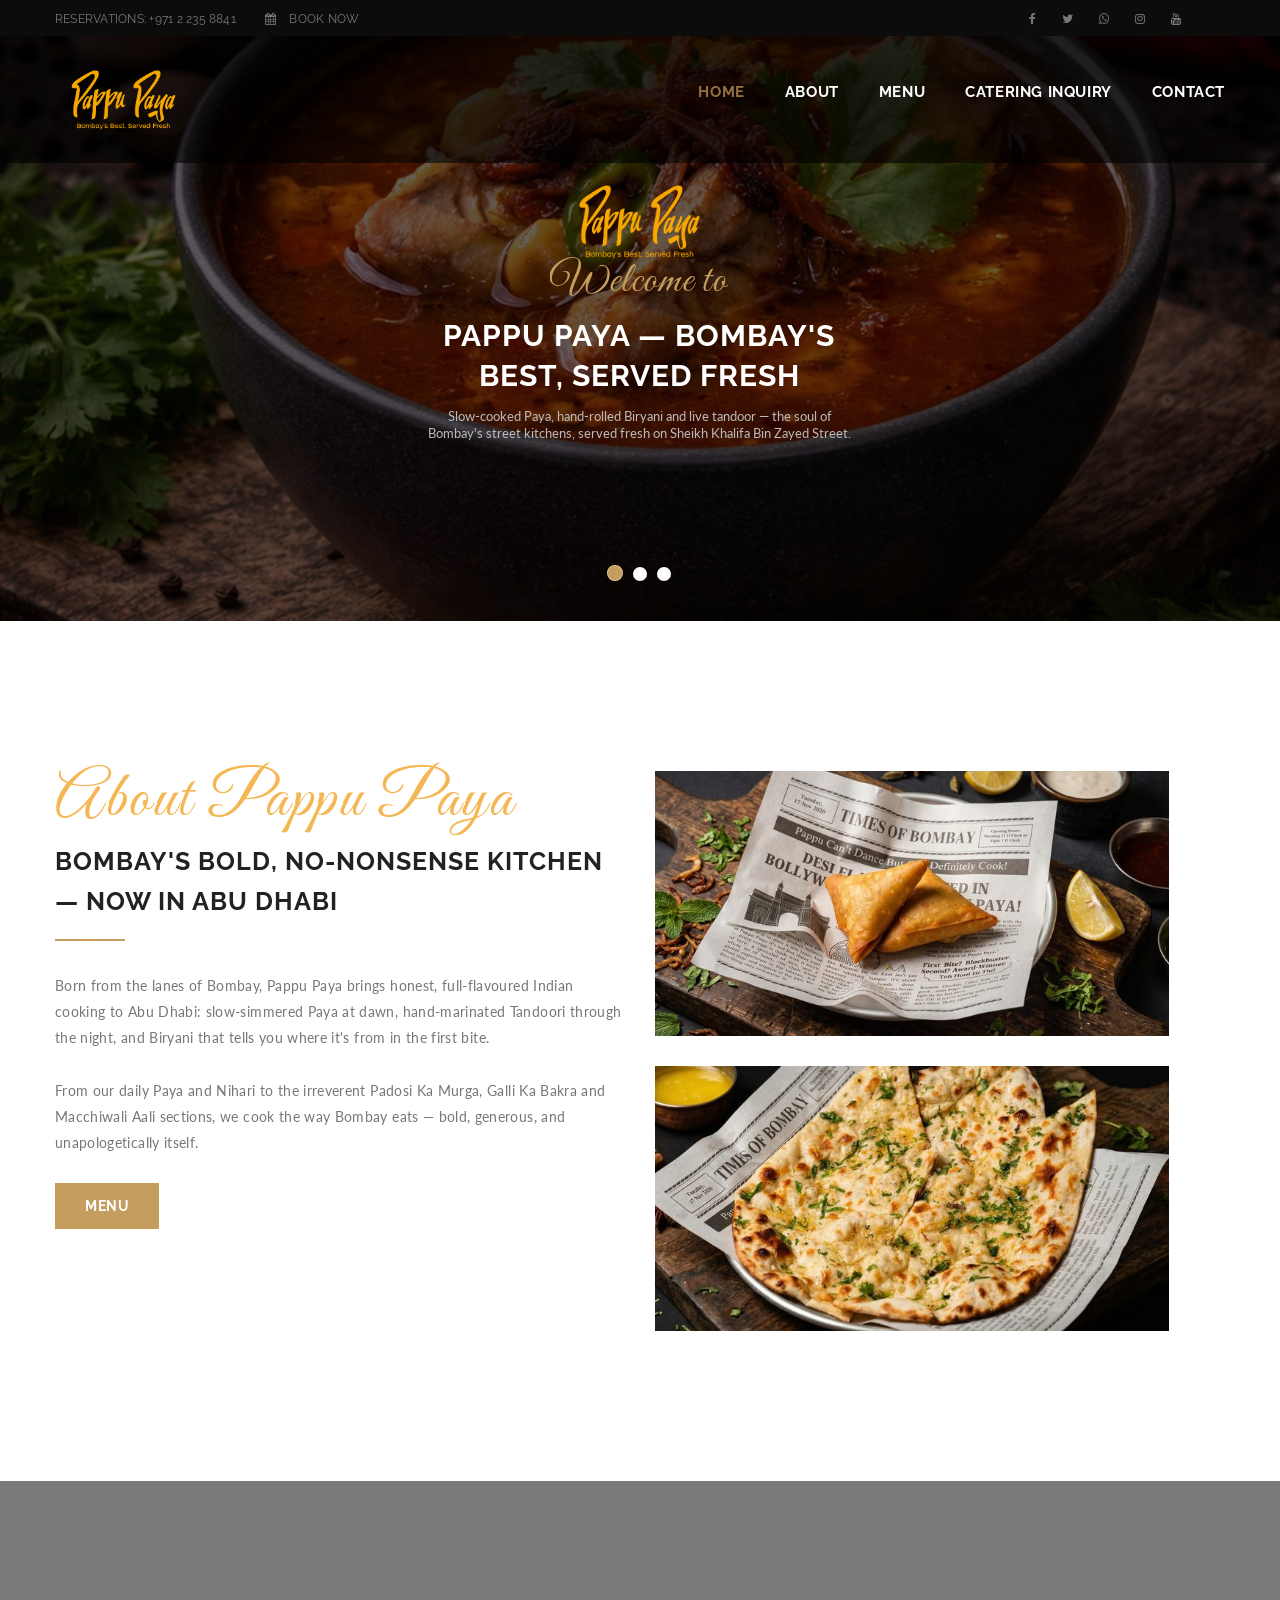
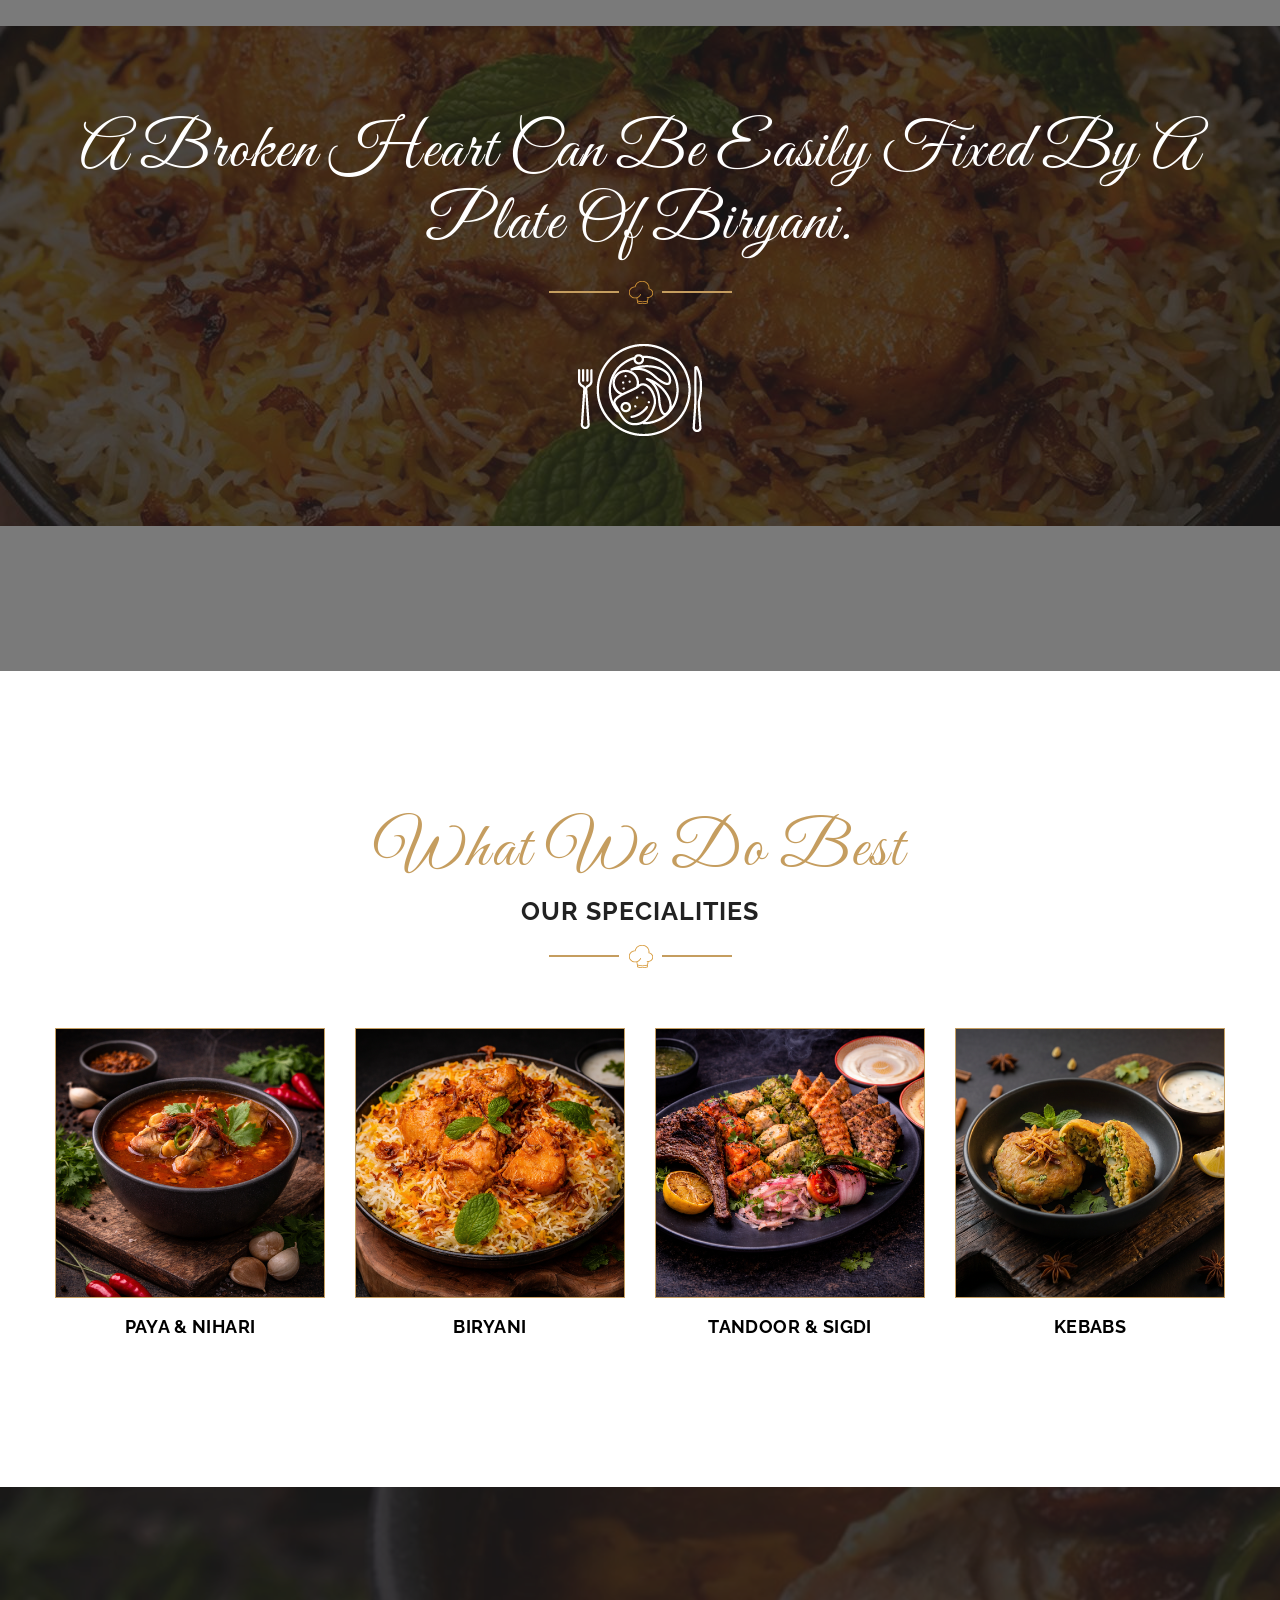
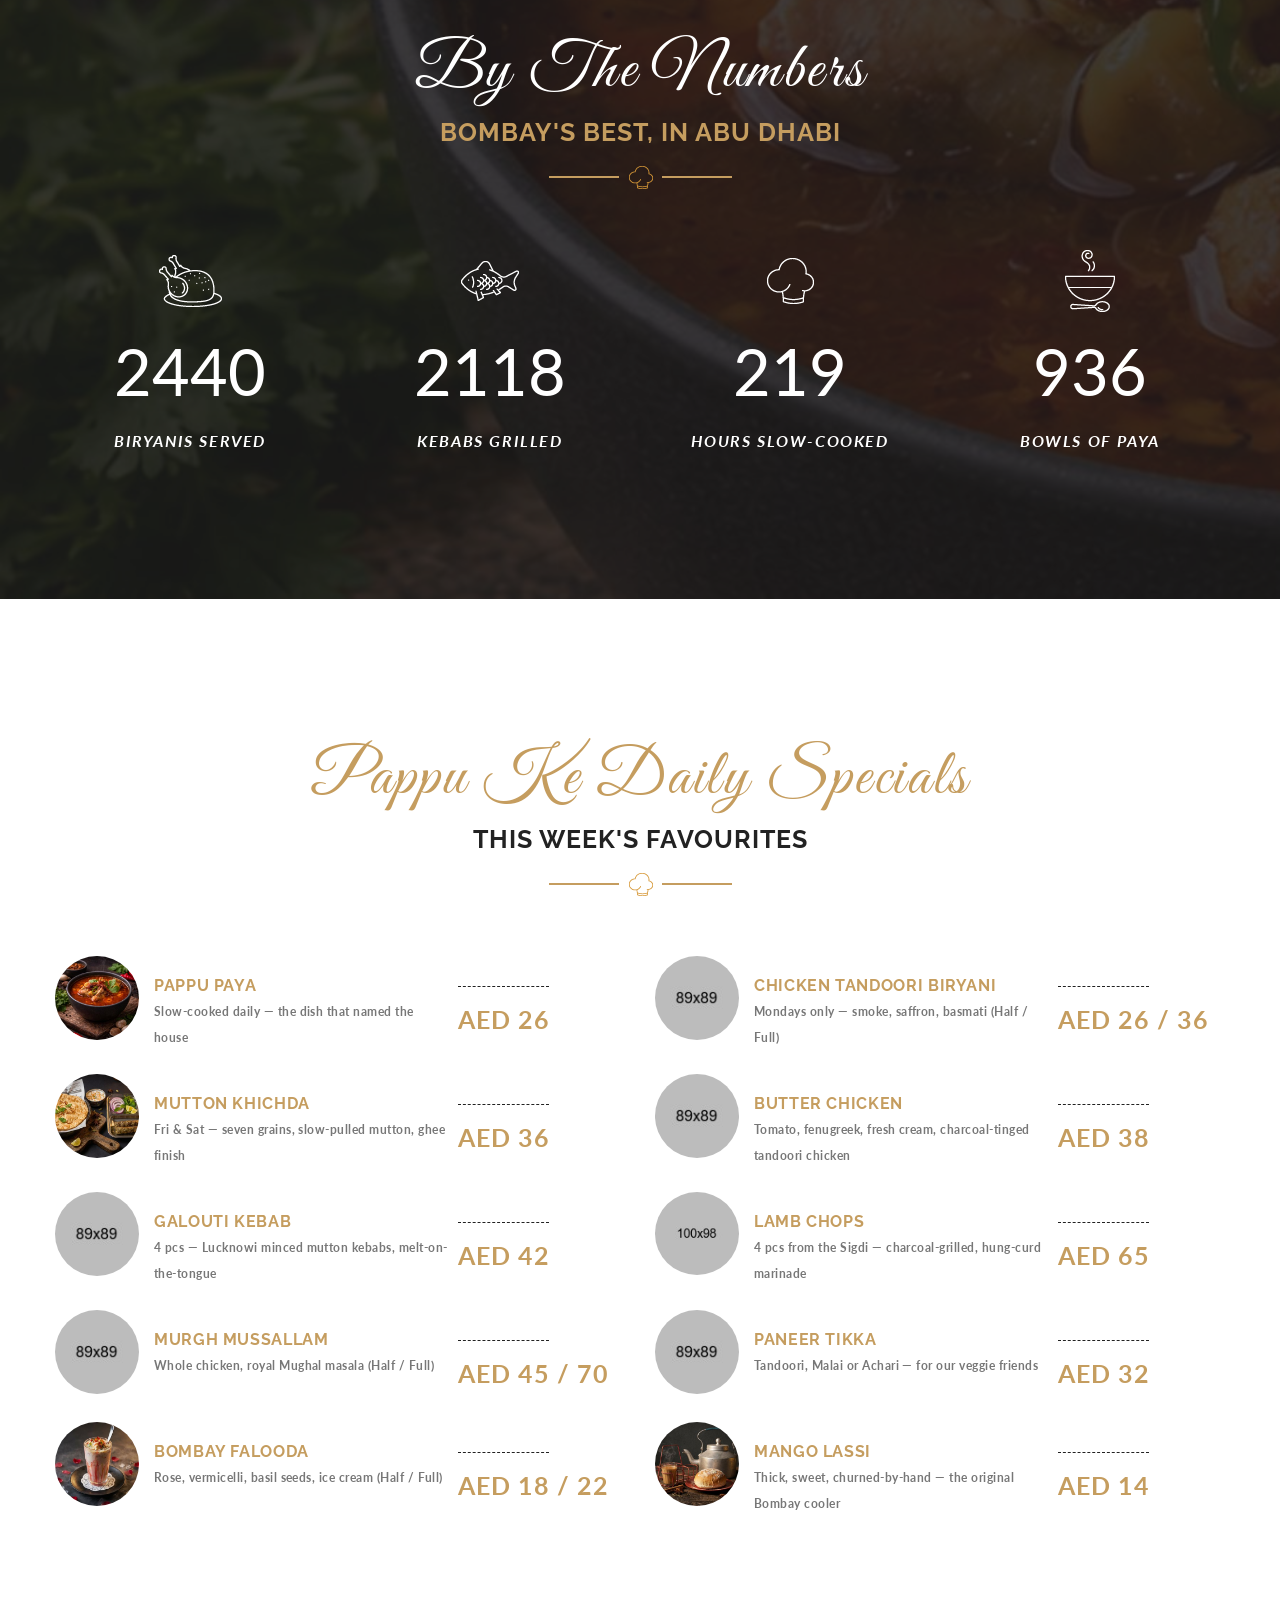
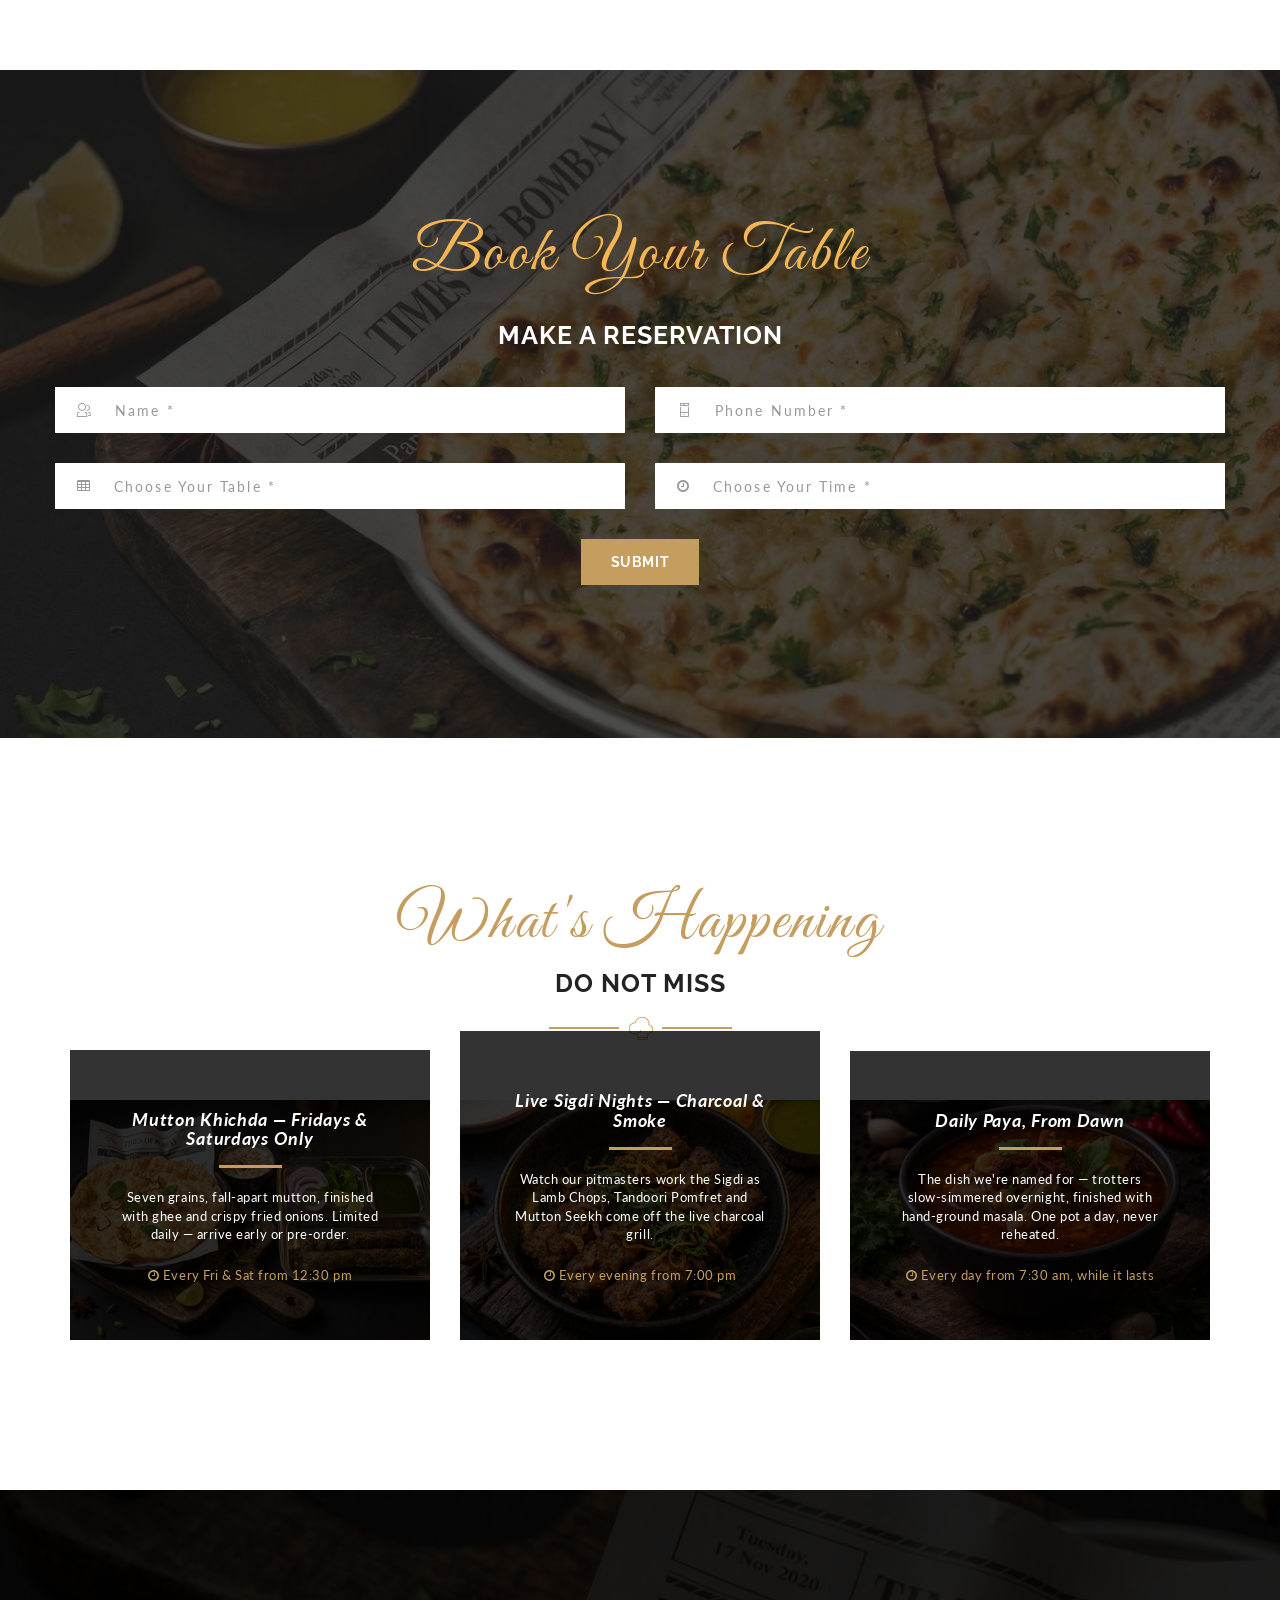
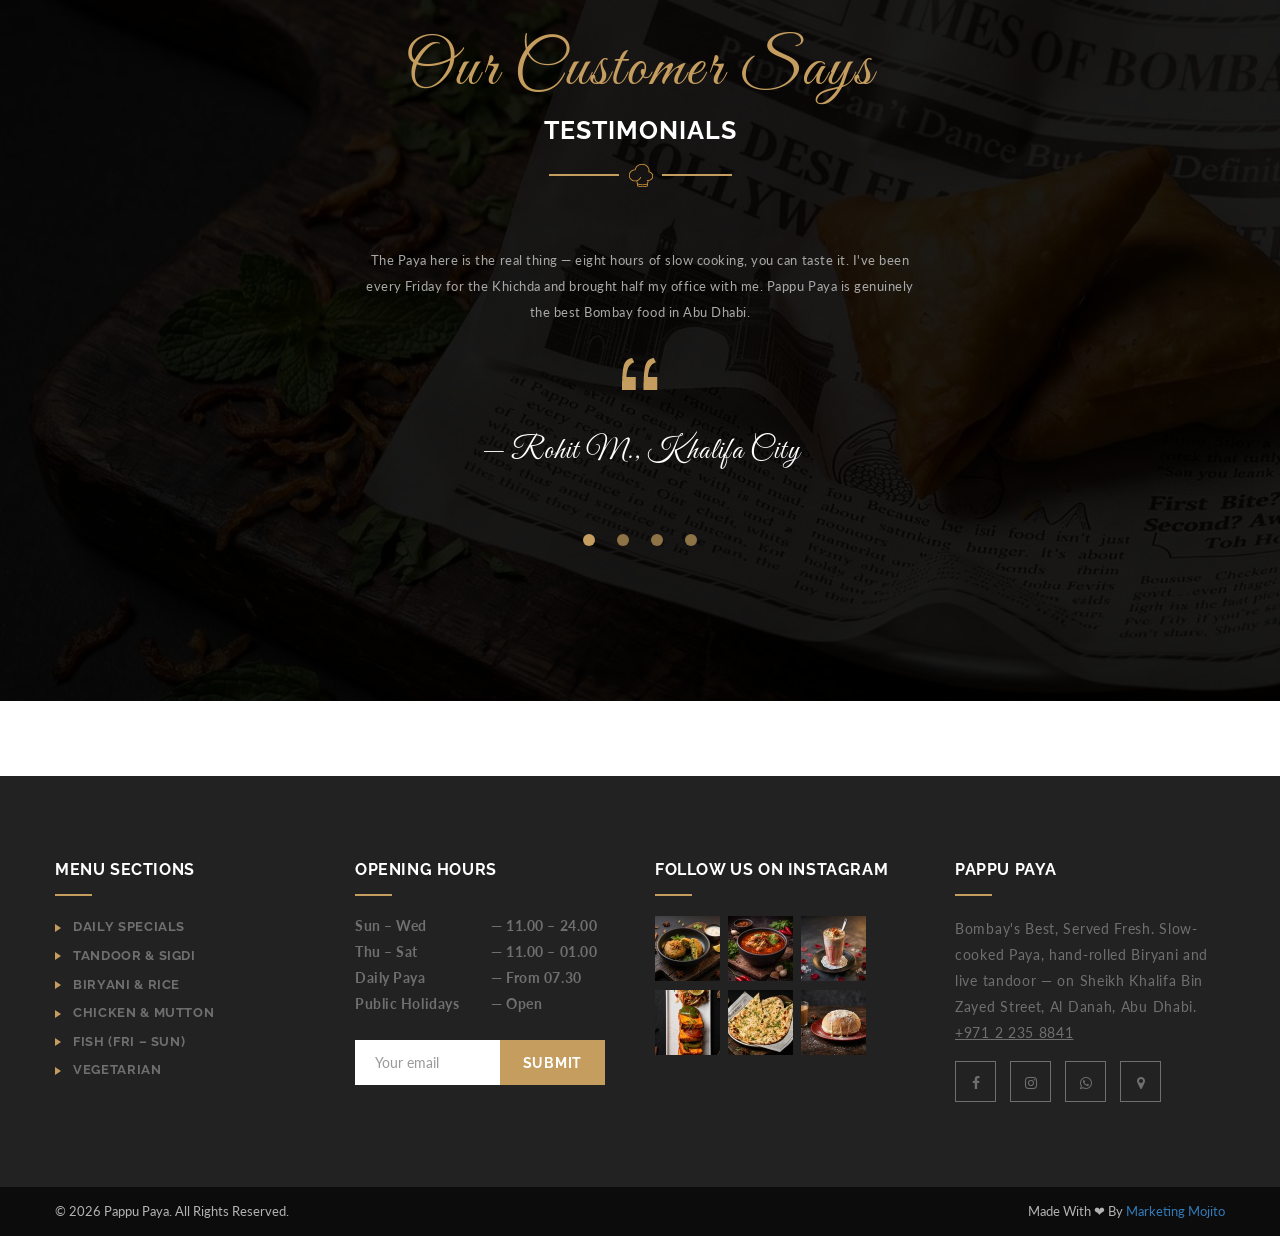
==== commit 5dae5b4f: "feat: logo preloader replaces spinner on all pages Made-with: Cursor" ====
--- a/index.html
+++ b/index.html
@@ -57,11 +57,9 @@
 <body data-offset="200" data-spy="scroll" data-target=".ownavigation">
 	<div class="main-container">
 		<!-- Loader -->
-		<div id="site-loader" class="load-complete">
-			<div class="loader">
-				<div class="loader-inner ball-clip-rotate">
-					<div></div>
-				</div>
+		<div id="site-loader" class="load-complete site-preloader">
+			<div class="site-preloader-inner">
+				<img src="logos/PP_Mustard_1.png" alt="" class="site-preloader-logo" width="180" height="105">
 			</div>
 		</div><!-- Loader /- -->	
 		
--- a/style.css
+++ b/style.css
@@ -743,3 +743,31 @@
 	font-size: 15px;
 	letter-spacing: 0.6px;
 }
+
+/* Site preloader — full-screen brand logo (see #site-loader fade in functions.js) */
+#site-loader.site-preloader {
+	display: flex;
+	align-items: center;
+	justify-content: center;
+	background: #faf8f5;
+}
+#site-loader.site-preloader .site-preloader-inner {
+	text-align: center;
+}
+#site-loader.site-preloader .site-preloader-logo {
+	display: block;
+	margin: 0 auto;
+	max-height: 100px;
+	width: auto;
+	height: auto;
+	-webkit-animation: site-preloader-pulse 1.2s ease-in-out infinite;
+	animation: site-preloader-pulse 1.2s ease-in-out infinite;
+}
+@-webkit-keyframes site-preloader-pulse {
+	0%, 100% { opacity: 1; -webkit-transform: scale(1); transform: scale(1); }
+	50% { opacity: 0.88; -webkit-transform: scale(1.03); transform: scale(1.03); }
+}
+@keyframes site-preloader-pulse {
+	0%, 100% { opacity: 1; -webkit-transform: scale(1); transform: scale(1); }
+	50% { opacity: 0.88; -webkit-transform: scale(1.03); transform: scale(1.03); }
+}
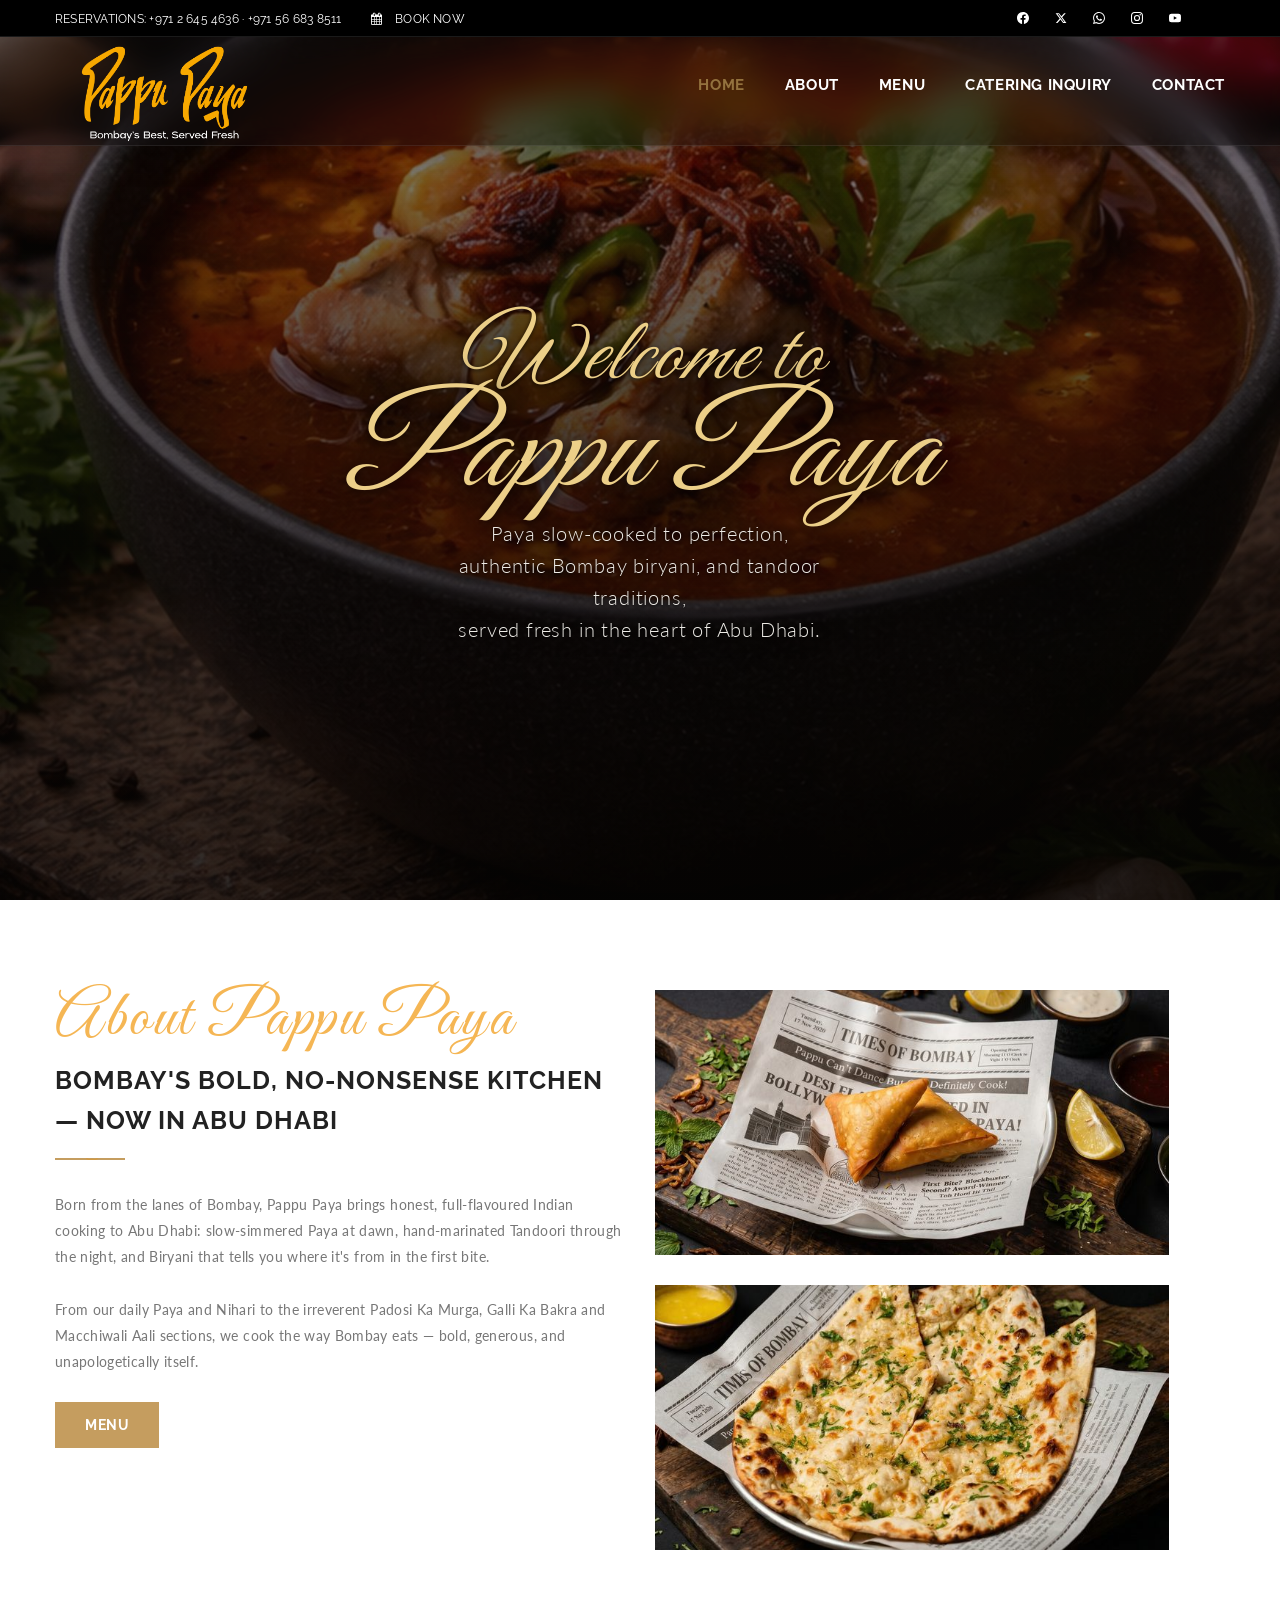
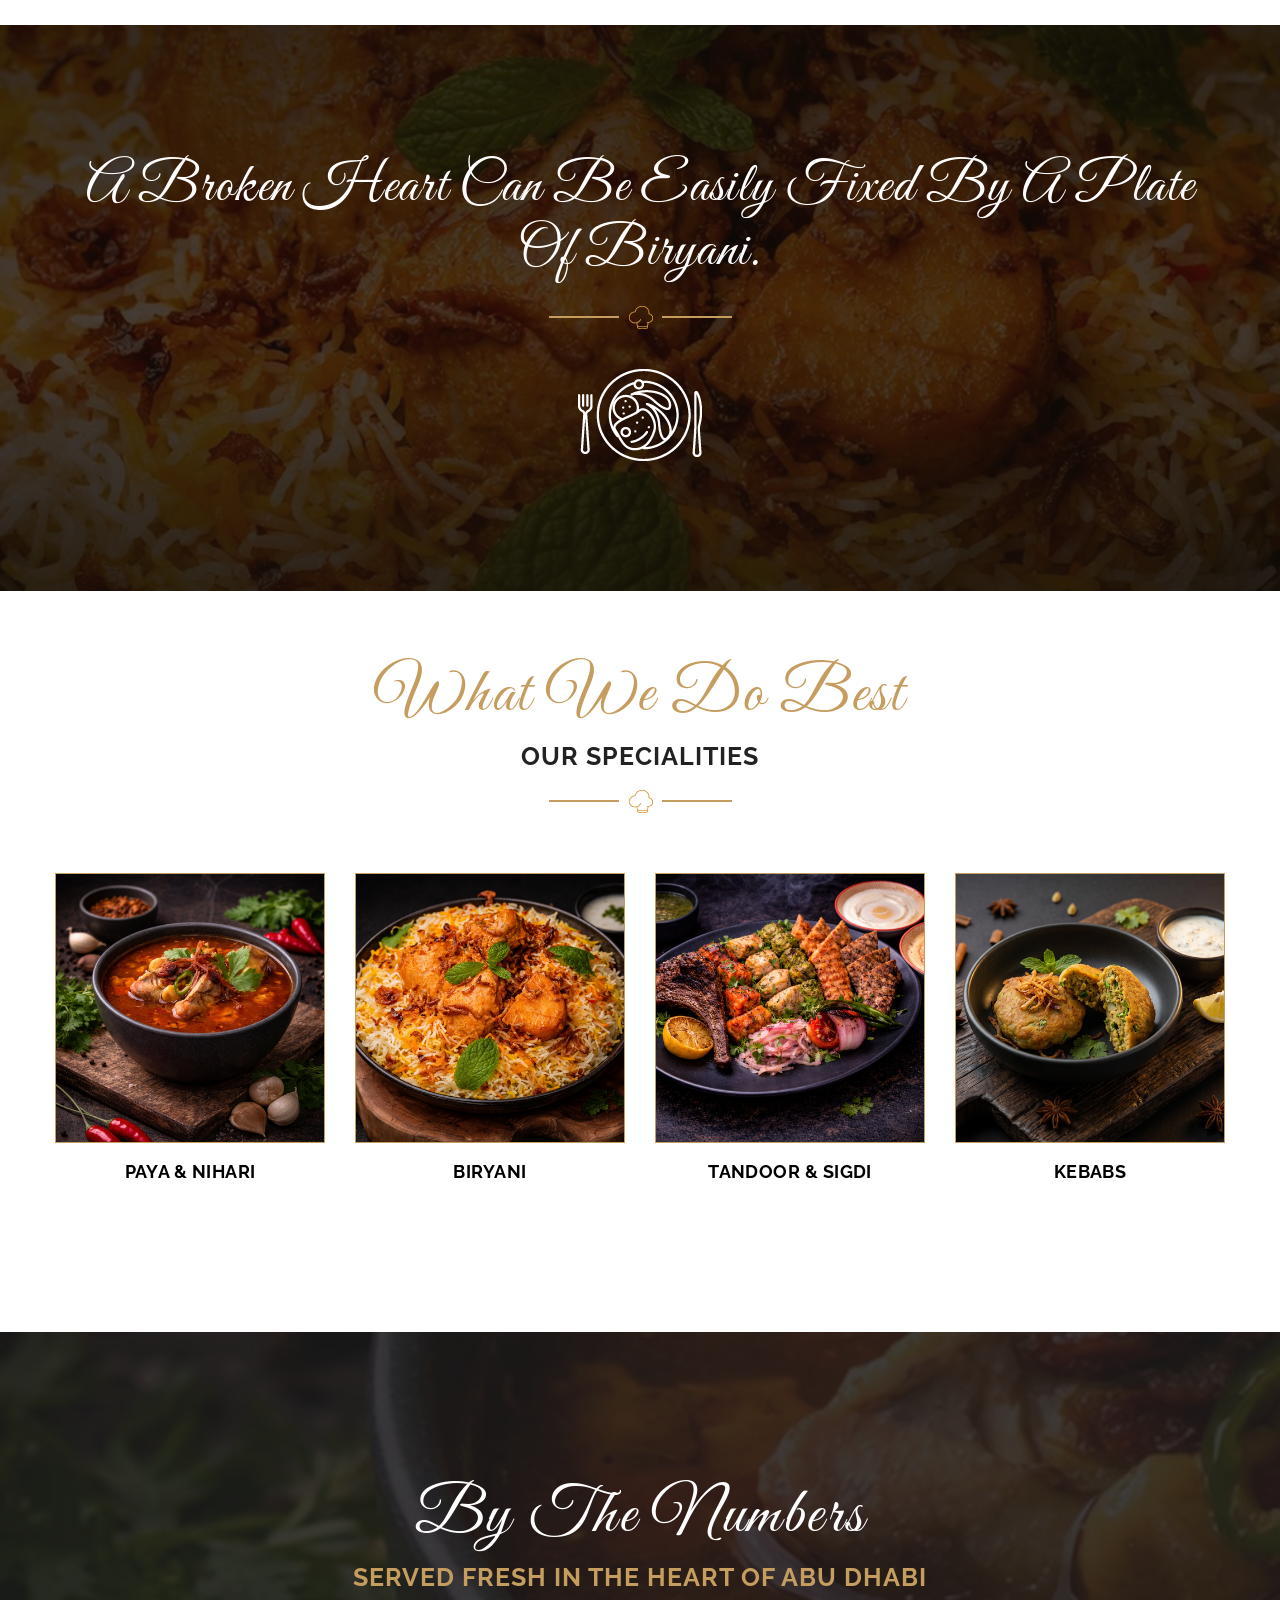
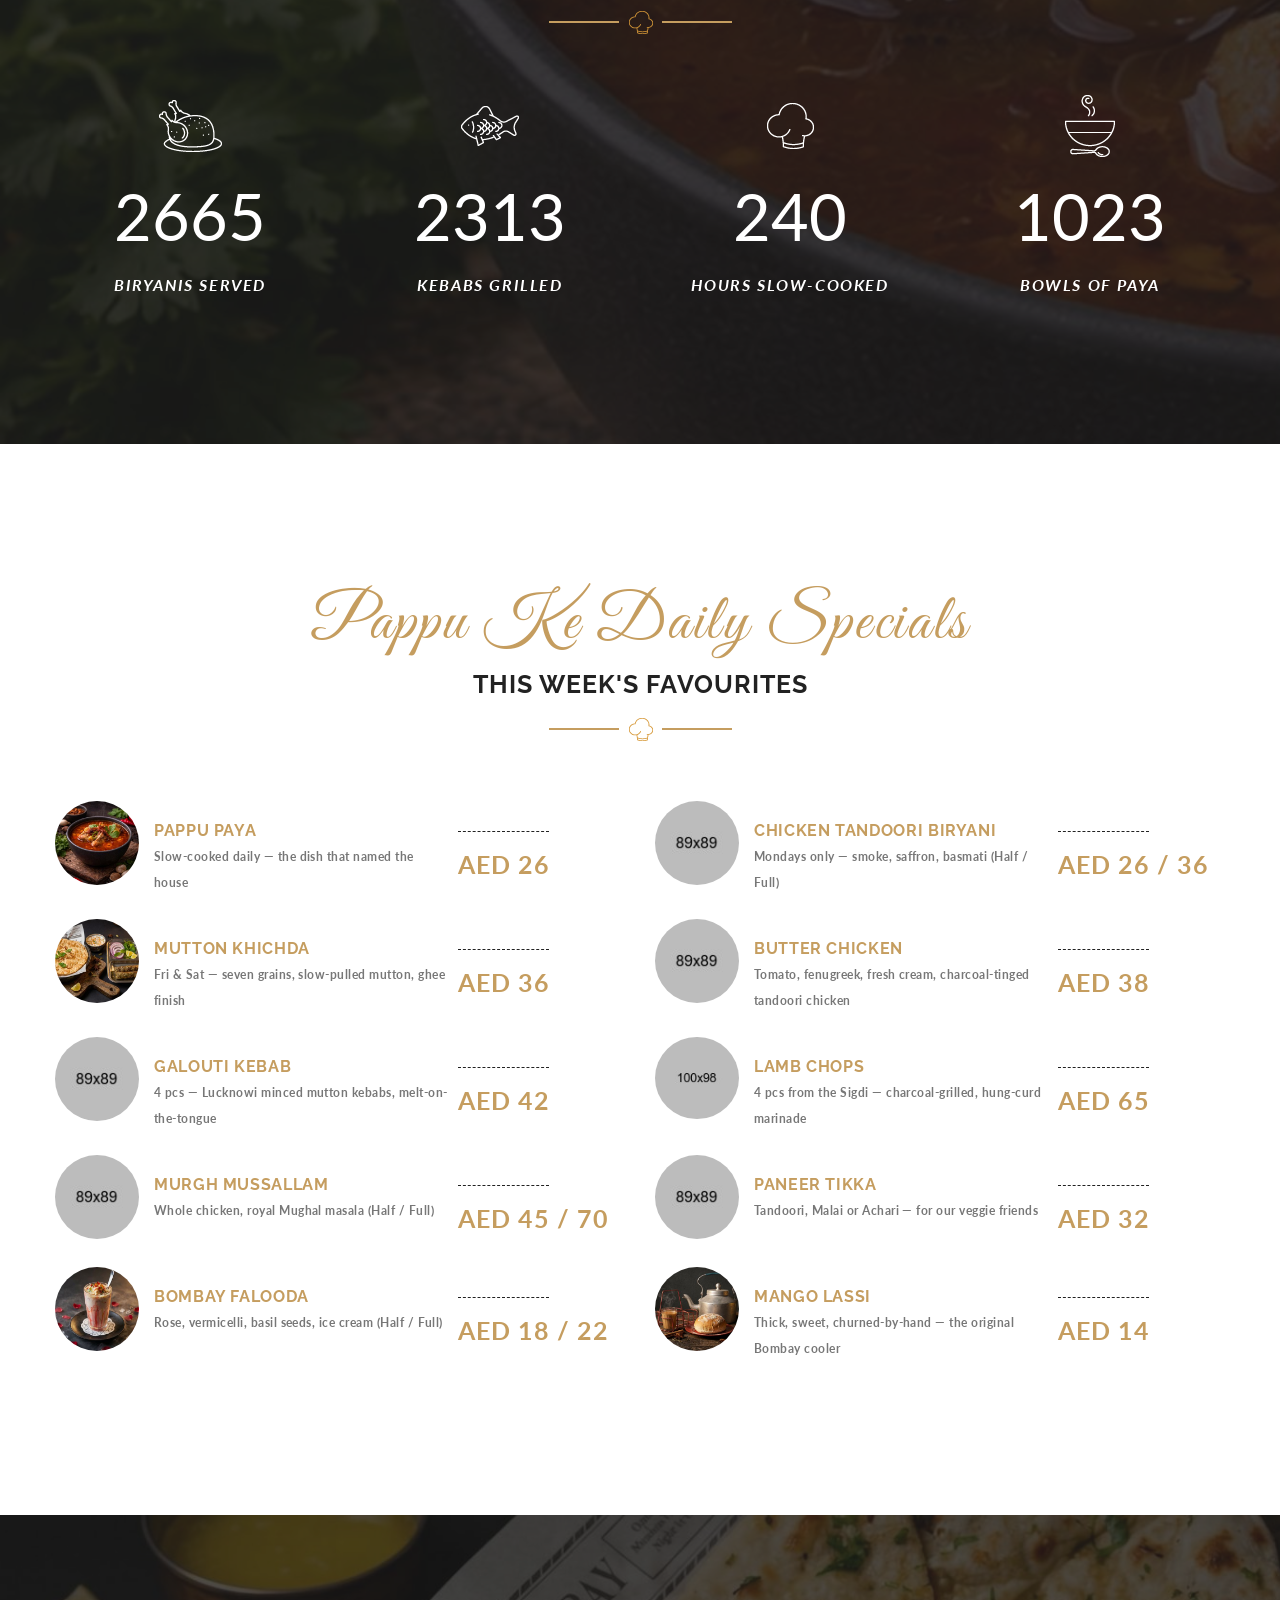
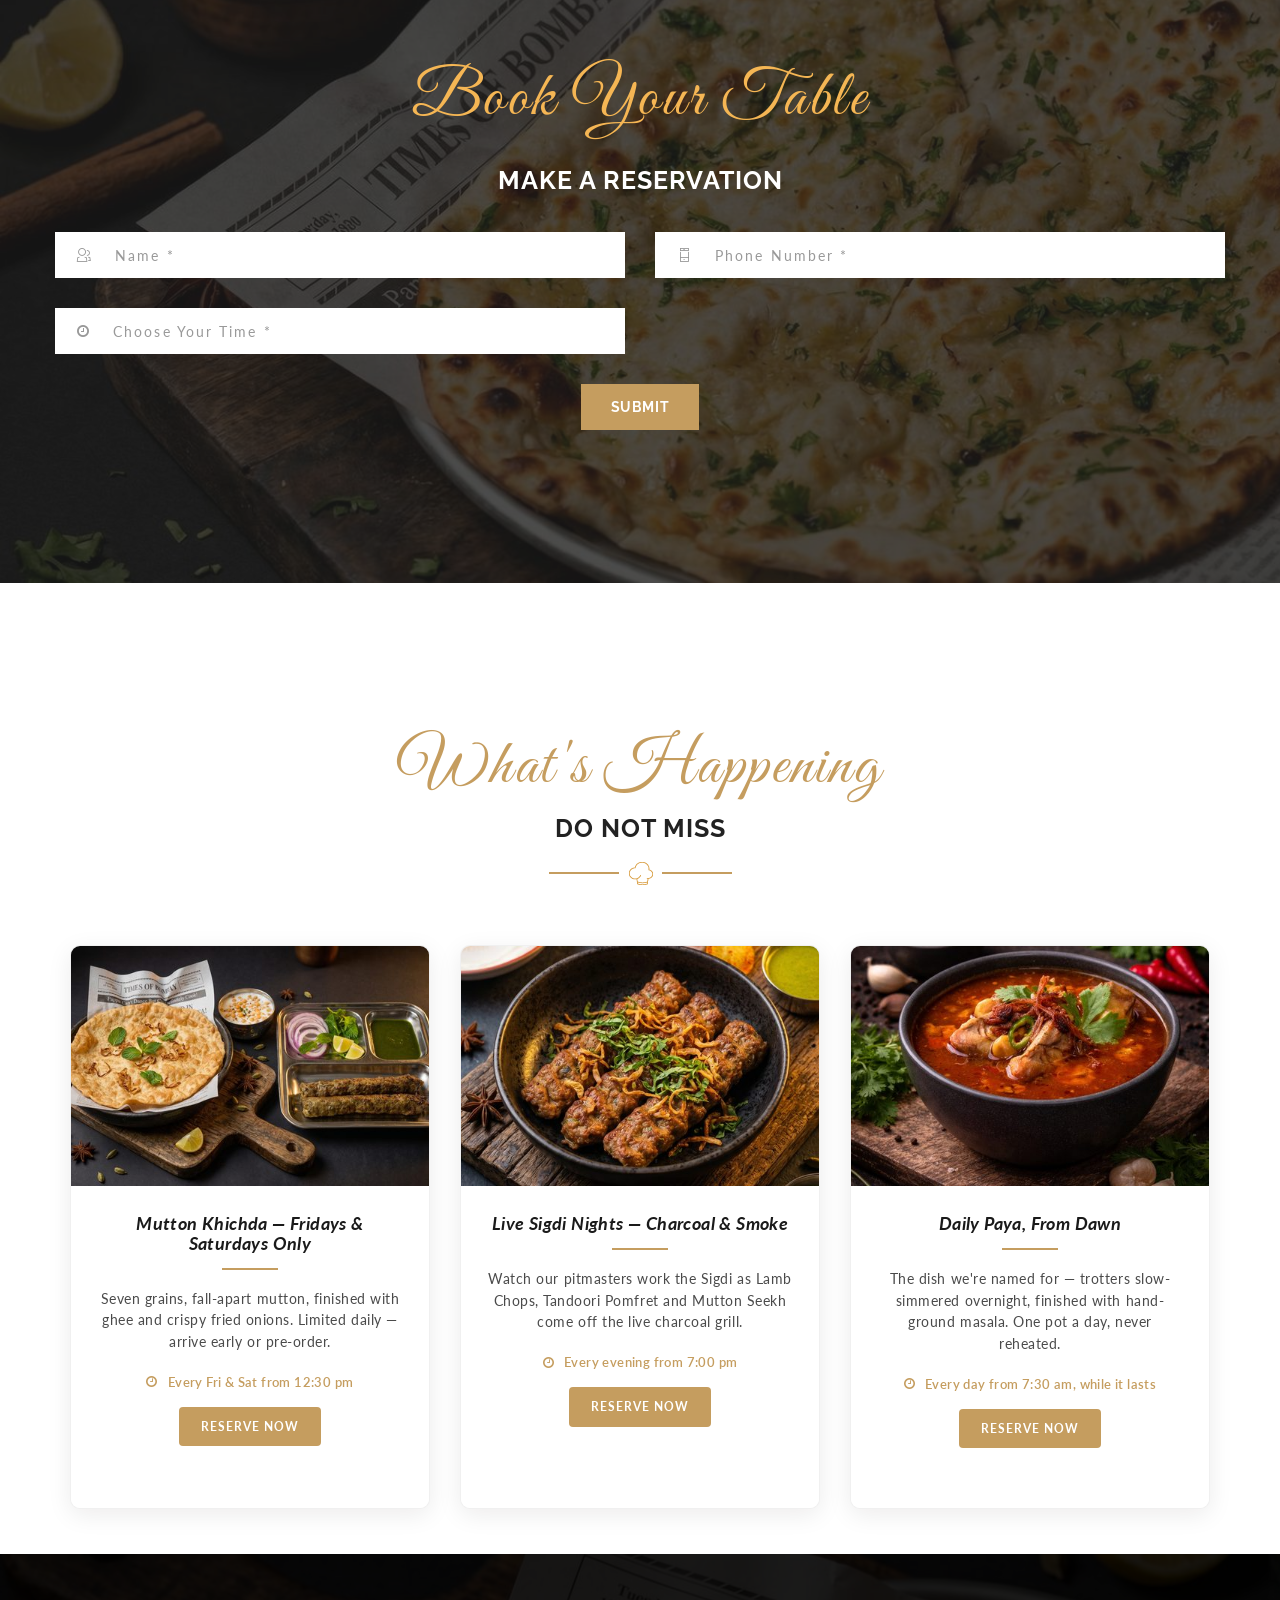
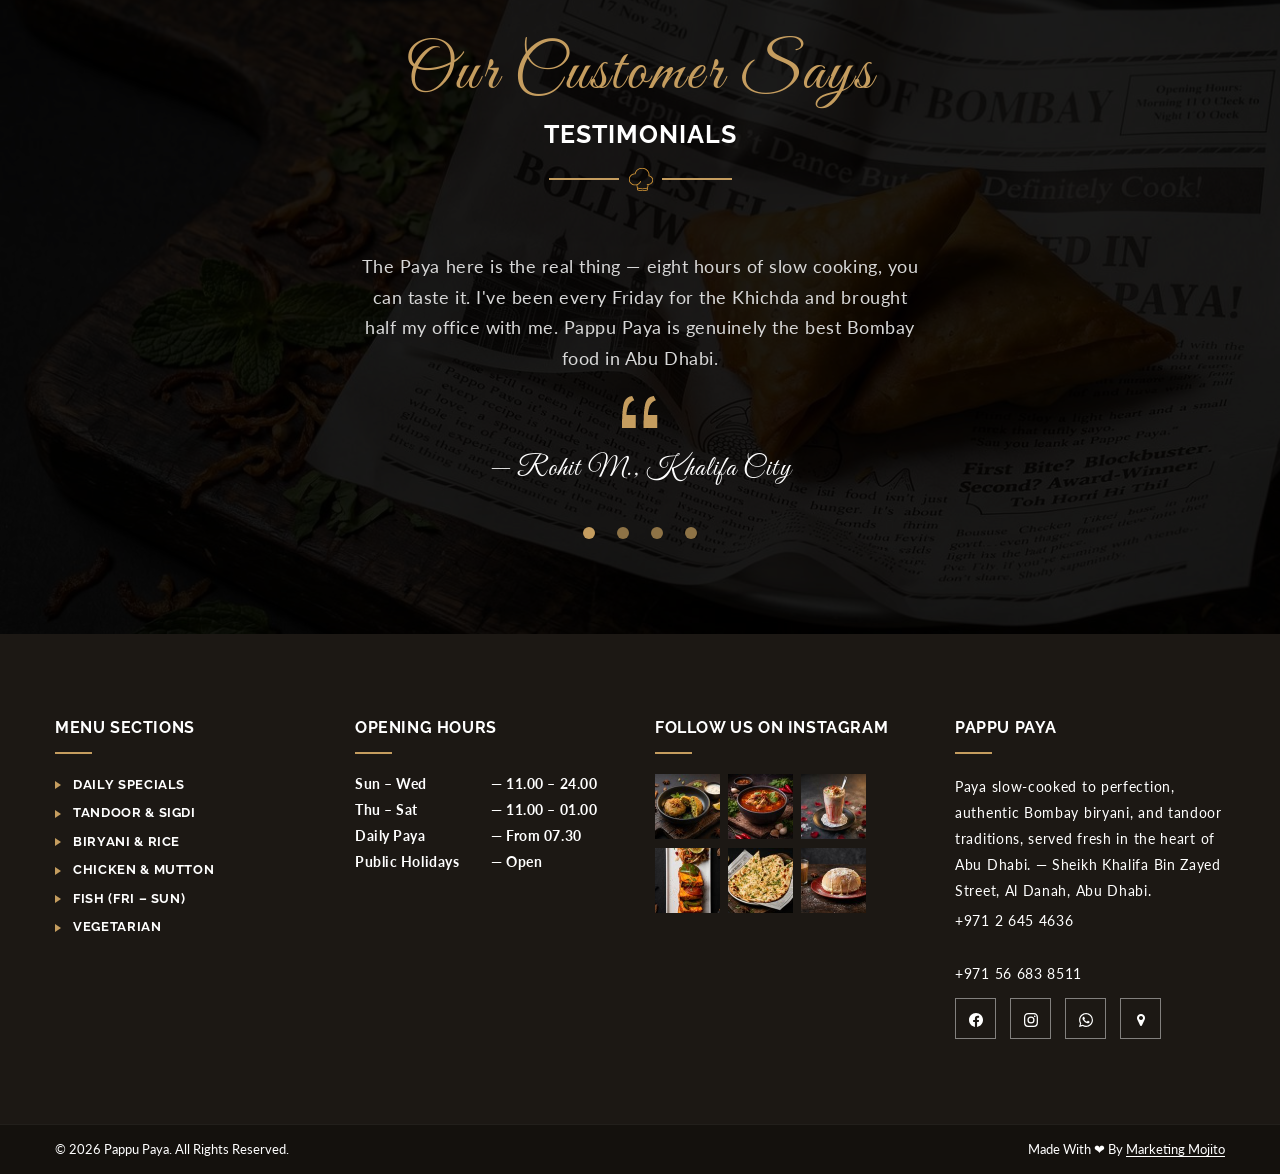
==== commit d07a6e63: "UI: header/hero polish, reservation form tidy - Pre-nav: black bar, white text; phones one row with " ====
--- a/index.html
+++ b/index.html
@@ -10,10 +10,10 @@
     <meta http-equiv="X-UA-Compatible" content="IE=edge">
     <meta name="viewport" content="width=device-width, initial-scale=1">
 
-    <meta name="description" content="Pappu Paya — Bombay's Best, Served Fresh. Authentic Bombay-style Indian cuisine in Abu Dhabi. Famous for our slow-cooked Paya, Biryani, Tandoor and Kebabs.">
+    <meta name="description" content="Pappu Paya — Paya slow-cooked to perfection, authentic Bombay biryani, and tandoor traditions, served fresh in the heart of Abu Dhabi.">
     <meta name="author" content="Pappu Paya">
 
-	<title>Pappu Paya | Bombay's Best, Served Fresh — Indian Restaurant in Abu Dhabi</title>
+	<title>Pappu Paya | Authentic Bombay Biryani &amp; Tandoor — Abu Dhabi</title>
 
 	<!-- Standard Favicon -->
 	<link rel="icon" type="image/x-icon" href="assets/images//favicon.ico" />
@@ -29,8 +29,9 @@
 	
 	<!-- Library - Google Font Familys -->	
 	<link href="https://fonts.googleapis.com/css?family=Raleway:100,100i,200,200i,300,300i,400,400i,500,500i,600,600i,700,700i,800,800i,900,900i" rel="stylesheet">
-	<link href="https://fonts.googleapis.com/css?family=Lato:100,100i,300,300i,400,400i,700,700i,900,900i" rel="stylesheet"> 
+	<link href="https://fonts.googleapis.com/css?family=Lato:100,100i,300,300i,400,400i,700,700i,900,900i" rel="stylesheet">
 	<link href="https://fonts.googleapis.com/css?family=Great+Vibes" rel="stylesheet">
+	<link href="https://fonts.googleapis.com/css2?family=Cinzel:wght@400;500;600;700&display=swap" rel="stylesheet">
 	
 	<link rel="stylesheet" type="text/css" href="assets/revolution/css/settings.css">
 	<link rel="stylesheet" type="text/css" href="assets/revolution/fonts/font-awesome/css/font-awesome.css">
@@ -74,14 +75,14 @@
 						<!-- Row -->
 						<div class="row">
 							<div class="col-md-6 col-sm-6 col-xs-12 top-left">
-								<span>RESERVATIONS: <a href="tel:+97122358841">+971 2 235 8841</a></span>
+								<span class="top-header-reservations">RESERVATIONS: <span class="top-header-phone-pair"><a href="tel:+97126454636">+971 2 645 4636</a> · <a href="tel:+971566838511">+971 56 683 8511</a></span></span>
 								<span><a href="catering-inquiry.html"><i class="fa fa-calendar"></i> BOOK NOW</a></span>
 							</div>
 							<div class="col-md-6 col-sm-6 col-xs-12 top-right">
 								<ul class="top-social">
 									<li><a href="#" title="Facebook"><i class="fa fa-facebook"></i></a></li>
 									<li><a href="#" title="Twitter"><i class="fa fa-twitter"></i></a></li>
-									<li><a href="https://wa.me/97122358841" title="WhatsApp"><i class="fa fa-whatsapp"></i></a></li>
+									<li><a href="https://wa.me/971566838511" title="WhatsApp"><i class="fa fa-whatsapp"></i></a></li>
 									<li><a href="#" title="Instagram"><i class="fa fa-instagram"></i></a></li>
 									<li><a href="#" title="Youtube"><i class="fa fa-youtube"></i></a></li>
 								</ul>
@@ -102,7 +103,7 @@
 							<span class="icon-bar"></span>
 							<span class="icon-bar"></span>
 						</button>
-						<a class="navbar-brand" href="index.html"><img src="logos/PP_Mustard_1.png" alt="Pappu Paya" style="height:75px;width:auto;"></a>
+						<a class="navbar-brand" href="index.html"><img src="logos/PP_Mustard_2.png" alt="Pappu Paya" style="height:75px;width:auto;"></a>
 					</div>
 					<div id="navbar" class="navbar-collapse collapse">
 						<ul class="nav navbar-nav navbar-right">
@@ -131,8 +132,8 @@
 				<div class="rev_slider_wrapper">
 					<div id="home-slider2" class="rev_slider" data-version="5.3">
 						<ul>
-							<li>
-								<img src="assets/images/h1.jpg" alt="slider" data-bgposition="center center" data-bgfit="cover" data-bgrepeat="no-repeat" data-bgparallax="10" class="rev-slidebg" data-no-retina>
+							<li data-transition="fade" data-slotamount="default" data-easein="Power3.easeInOut" data-easeout="Power3.easeInOut" data-masterspeed="900">
+								<img src="assets/images/h1.jpg" alt="slider" data-bgposition="center center" data-bgfit="cover" data-bgrepeat="no-repeat" data-bgparallax="off" class="rev-slidebg" data-no-retina>
 								<div class="tp-caption tp-shape tp-shapewrapper" id="slide-1-layer-0"
 									data-x="['center','center','center','center']" 
 									data-y="['middle','middle','middle','middle']" 
@@ -143,90 +144,71 @@
 									data-responsive_offset="off" 
 									data-start="0" 
 									data-transform_idle="o:1;" 
-									data-transform_in="opacity:0;s:2000;e:Power2.easeInOut;" 
-									data-transform_out="opacity:0;s:500;s:500;" 
+									data-transform_in="opacity:0;s:600;e:Power2.easeInOut;"
+									data-transform_out="opacity:0;s:400;e:Power2.easeInOut;"
 									data-voffset="['0','0','0','0']" 
 									data-whitespace="nowrap" 
 									data-width="full"
-									style="z-index: 5;background-color:rgba(0, 0, 0, 0.6);">
-								</div>
-								<div class="tp-caption tp-resizeme horse-img" id="slide-1-layer-1" 
+									style="z-index: 5;background:linear-gradient(180deg, rgba(8,6,4,0.42) 0%, rgba(8,6,4,0.68) 42%, rgba(5,4,3,0.82) 100%);">
+								</div>
+								<div class="tp-caption NotGeneric-Title tp-resizeme rs-parallaxlevel-0 home-hero-welcome" id="slide-1-layer-2" 
 									data-x="['center','center','center','center']" data-hoffset="['0','0','0','0']" 
-									data-y="['top','top','top','top']" data-voffset="['209','130','100','60']" 
-									data-width="none"
-									data-height="none"
-									data-whitespace="nowrap"
-									data-transform_idle="o:1;"
-									data-transform_in="x:right;s:1500;e:Power3.easeOut;" 
-									data-transform_out="opacity:0;s:1500;e:Power4.easeIn;s:1500;e:Power4.easeIn;" 
-									data-start="900" 
-									data-responsive_offset="on"									
-									style="z-index: 7;"><img src="logos/PP_Mustard_1.png" alt="" width="239" height="140" data-ww="['239px','239px','239px','190px']" data-hh="['140px','140px','140px','112px']" data-no-retina> 
-								</div>
-								<div class="tp-caption NotGeneric-Title tp-resizeme rs-parallaxlevel-0" id="slide-1-layer-2" 
-									data-x="['center','center','center','center']" data-hoffset="['0','0','0','0']" 
-									data-y="['top','top','top','top']" data-voffset="['328','240','200','120']" 
-									data-fontsize="['65','36','30','26']"
-									data-lineheight="['60','32','60','60']"
+									data-y="['top','top','top','top']" data-voffset="['230','165','160','95']" 
+									data-fontsize="['78','42','34','28']"
+									data-lineheight="['74','46','38','32']"
 									data-width="none"
 									data-height="none"
 									data-transform_idle="o:1;"
-									data-transform_in="x:[-105%];s:1000;e:Power4.slideInRight;" 
-									data-transform_out="y:[100%];s:1000;s:1000;e:Power2.slideInRight;" 
-									data-mask_in="x:0px;y:0px;s:inherit;e:inherit;" 
-									data-mask_out="x:inherit;y:inherit;s:inherit;e:inherit;"  
-									data-start="1000" 
+									data-transform_in="o:1;s:0;"
+									data-transform_out="o:1;s:0;"
+									data-start="0"
 									data-splitin="none" 
 									data-splitout="none" 
 									data-responsive_offset="on"
 									data-elementdelay="0.05"
-									style="z-index: 5; text-align: center; letter-spacing: 2.4px; color:#c59d5f; font-weight: 400; font-family: 'Great Vibes', cursive;">Welcome to
-								</div>
-								<div class="tp-caption NotGeneric-Title tp-resizeme rs-parallaxlevel-0" id="slide-1-layer-3"
+									style="z-index: 6; text-align: center;">Welcome to
+								</div>
+								<div class="tp-caption NotGeneric-Title tp-resizeme rs-parallaxlevel-0 home-hero-title" id="slide-1-layer-3"
 									data-x="['center','center','center','center']" data-hoffset="['0','0','0','0']" 
-									data-y="['top','top','top','top']" data-voffset="['410','280','270','170']" 
-									data-fontsize="['45','28','22','18']"
-									data-lineheight="['60','32','30','28']"
+									data-y="['top','top','top','top']" data-voffset="['340','240','235','155']" 
+									data-fontsize="['52','32','26','21']"
+									data-lineheight="['56','36','32','28']"
 									data-width="none"
 									data-height="none"
 									data-transform_idle="o:1;"
-									data-transform_in="x:[105%];s:1000;e:Power4.slideInLeft;" 
-									data-transform_out="y:[100%];s:1000;s:1000;e:Power2.slideInLeft;"
-									data-mask_in="x:0px;y:0px;s:inherit;e:inherit;" 
-									data-mask_out="x:inherit;y:inherit;s:inherit;e:inherit;"
-									data-start="1000" 
+									data-transform_in="o:1;s:0;"
+									data-transform_out="o:1;s:0;"
+									data-start="0"
 									data-splitin="none" 
 									data-splitout="none" 
 									data-responsive_offset="on"
 									data-elementdelay="0.05" 
 									data-textAlign="['center','center','center','center']"
-									style="z-index: 5; font-weight: 700; font-family: 'Raleway', sans-serif; letter-spacing: 1.8px; color:#ffffff;">PAPPU PAYA &mdash; BOMBAY'S <br />BEST, SERVED FRESH
-								</div>
-								<div class="tp-caption NotGeneric-Title tp-resizeme rs-parallaxlevel-0" id="slide-1-layer-4" 
+									style="z-index: 6;">Pappu Paya
+								</div>
+								<div class="tp-caption NotGeneric-Title tp-resizeme rs-parallaxlevel-0 home-hero-tagline" id="slide-1-layer-4" 
 									data-x="['center','center','center','center']" data-hoffset="['0','0','0','0']" 
-									data-y="['top','top','top','top']" data-voffset="['548','370','330','230']" 
-									data-fontsize="['20','20','18','14']"
-									data-lineheight="['26','26','26','22']"
-									data-width="['809','809','668','420']"
+									data-y="['top','top','top','top']" data-voffset="['540','370','345','235']" 
+									data-fontsize="['22','19','17','15']"
+									data-lineheight="['34','30','27','24']"
+									data-width="['680','580','480','320']"
 									data-height="none"
 									data-whitespace="normal"
 									data-transform_idle="o:1;"
-									data-transform_in="x:[105%];s:1000;e:Power4.slideInLeft;" 
-									data-transform_out="y:[100%];s:1000;s:1000;e:Power2.slideInLeft;"
-									data-mask_in="x:0px;y:0px;s:inherit;e:inherit;" 
-									data-mask_out="x:inherit;y:inherit;s:inherit;e:inherit;"
-									data-start="1000" 
+									data-transform_in="o:1;s:0;"
+									data-transform_out="o:1;s:0;"
+									data-start="0"
 									data-splitin="none" 
 									data-splitout="none" 
 									data-responsive_offset="on"
 									data-elementdelay="0.05" 
 									data-textAlign="['center','center','center','center']"
-									style="z-index: 5; white-space: normal; font-weight: 400; font-family: 'Lato', sans-serif; letter-spacing: 0.8px; color:#bbbbbb;">Slow-cooked Paya, hand-rolled Biryani and live tandoor &mdash; the soul of <br /> Bombay's street kitchens, served fresh on Sheikh Khalifa Bin Zayed Street.
+									style="z-index: 7; white-space: normal;">Paya slow-cooked to perfection,<br />authentic Bombay biryani, and tandoor traditions,<br />served fresh in the heart of Abu Dhabi.
 								</div>
 							</li>
 							
-							<li>
-								<img src="assets/images/h2.jpg" alt="slider" data-bgposition="center center" data-bgfit="cover" data-bgrepeat="no-repeat" data-bgparallax="10" class="rev-slidebg" data-no-retina>
+							<li data-transition="fade" data-slotamount="default" data-easein="Power3.easeInOut" data-easeout="Power3.easeInOut" data-masterspeed="900">
+								<img src="assets/images/h2.jpg" alt="slider" data-bgposition="center center" data-bgfit="cover" data-bgrepeat="no-repeat" data-bgparallax="off" class="rev-slidebg" data-no-retina>
 								<div class="tp-caption tp-shape tp-shapewrapper" id="slide-2-layer-0"
 									data-x="['center','center','center','center']" 
 									data-y="['middle','middle','middle','middle']" 
@@ -237,91 +219,72 @@
 									data-responsive_offset="off" 
 									data-start="0" 
 									data-transform_idle="o:1;" 
-									data-transform_in="opacity:0;s:2000;e:Power2.easeInOut;" 
-									data-transform_out="opacity:0;s:500;s:500;" 
+									data-transform_in="opacity:0;s:600;e:Power2.easeInOut;"
+									data-transform_out="opacity:0;s:400;e:Power2.easeInOut;"
 									data-voffset="['0','0','0','0']" 
 									data-whitespace="nowrap" 
 									data-width="full"
-									style="z-index: 5;background-color:rgba(0, 0, 0, 0.6);">
-								</div>
-								<div class="tp-caption tp-resizeme horse-img" id="slide-2-layer-1" 
+									style="z-index: 5;background:linear-gradient(180deg, rgba(8,6,4,0.42) 0%, rgba(8,6,4,0.68) 42%, rgba(5,4,3,0.82) 100%);">
+								</div>
+								<div class="tp-caption NotGeneric-Title tp-resizeme rs-parallaxlevel-0 home-hero-welcome" id="slide-2-layer-2" 
 									data-x="['center','center','center','center']" data-hoffset="['0','0','0','0']" 
-									data-y="['top','top','top','top']" data-voffset="['209','130','100','60']" 
-									data-width="none"
-									data-height="none"
-									data-whitespace="nowrap"
-									data-transform_idle="o:1;"
-									data-transform_in="x:right;s:1500;e:Power3.easeOut;" 
-									data-transform_out="opacity:0;s:1500;e:Power4.easeIn;s:1500;e:Power4.easeIn;" 
-									data-start="900" 
-									data-responsive_offset="on"									
-									style="z-index: 7;"><img src="logos/PP_Mustard_1.png" alt="" width="239" height="140" data-ww="['239px','239px','239px','190px']" data-hh="['140px','140px','140px','112px']" data-no-retina> 
-								</div>
-								<div class="tp-caption NotGeneric-Title tp-resizeme rs-parallaxlevel-0" id="slide-2-layer-2" 
-									data-x="['center','center','center','center']" data-hoffset="['0','0','0','0']" 
-									data-y="['top','top','top','top']" data-voffset="['328','240','200','120']" 
-									data-fontsize="['65','36','30','26']"
-									data-lineheight="['60','32','60','60']"
+									data-y="['top','top','top','top']" data-voffset="['230','165','160','95']" 
+									data-fontsize="['78','42','34','28']"
+									data-lineheight="['74','46','38','32']"
 									data-width="none"
 									data-height="none"
 									data-transform_idle="o:1;"
-									data-transform_in="x:[-105%];s:1000;e:Power4.slideInRight;" 
-									data-transform_out="y:[100%];s:1000;s:1000;e:Power2.slideInRight;" 
-									data-mask_in="x:0px;y:0px;s:inherit;e:inherit;" 
-									data-mask_out="x:inherit;y:inherit;s:inherit;e:inherit;"  
-									data-start="1000" 
+									data-transform_in="o:1;s:0;"
+									data-transform_out="o:1;s:0;"
+									data-start="0"
 									data-splitin="none" 
 									data-splitout="none" 
 									data-responsive_offset="on"
 									data-elementdelay="0.05" 
 									data-textAlign="['center','center','center','center']"
-									style="z-index: 5; letter-spacing: 2.4px; color:#c59d5f; font-weight: 400; font-family: 'Great Vibes', cursive;">Welcome to
-								</div>
-								<div class="tp-caption NotGeneric-Title tp-resizeme rs-parallaxlevel-0" id="slide-2-layer-3" 
+									style="z-index: 6; text-align: center;">Welcome to
+								</div>
+								<div class="tp-caption NotGeneric-Title tp-resizeme rs-parallaxlevel-0 home-hero-title" id="slide-2-layer-3"
 									data-x="['center','center','center','center']" data-hoffset="['0','0','0','0']" 
-									data-y="['top','top','top','top']" data-voffset="['410','280','270','170']" 
-									data-fontsize="['45','28','22','18']"
-									data-lineheight="['60','32','30','28']"
+									data-y="['top','top','top','top']" data-voffset="['340','240','235','155']" 
+									data-fontsize="['52','32','26','21']"
+									data-lineheight="['56','36','32','28']"
 									data-width="none"
 									data-height="none"
 									data-transform_idle="o:1;"
-									data-transform_in="x:[105%];s:1000;e:Power4.slideInLeft;" 
-									data-transform_out="y:[100%];s:1000;s:1000;e:Power2.slideInLeft;"
-									data-mask_in="x:0px;y:0px;s:inherit;e:inherit;" 
-									data-mask_out="x:inherit;y:inherit;s:inherit;e:inherit;"
-									data-start="1000" 
+									data-transform_in="o:1;s:0;"
+									data-transform_out="o:1;s:0;"
+									data-start="0"
 									data-splitin="none" 
 									data-splitout="none" 
 									data-responsive_offset="on"
 									data-elementdelay="0.05" 
 									data-textAlign="['center','center','center','center']"
-									style="z-index: 5; font-weight: 700; font-family: 'Raleway', sans-serif; letter-spacing: 1.8px; color:#ffffff;">PAPPU PAYA &mdash; BOMBAY'S <br />BEST, SERVED FRESH
-								</div>
-								<div class="tp-caption NotGeneric-Title tp-resizeme rs-parallaxlevel-0" id="slide-2-layer-4" 
+									style="z-index: 6;">Pappu Paya
+								</div>
+								<div class="tp-caption NotGeneric-Title tp-resizeme rs-parallaxlevel-0 home-hero-tagline" id="slide-2-layer-4" 
 									data-x="['center','center','center','center']" data-hoffset="['0','0','0','0']" 
-									data-y="['top','top','top','top']" data-voffset="['548','370','330','230']" 
-									data-fontsize="['20','20','18','14']"
-									data-lineheight="['26','26','26','22']"
-									data-width="['809','809','668','420']"
+									data-y="['top','top','top','top']" data-voffset="['540','370','345','235']" 
+									data-fontsize="['22','19','17','15']"
+									data-lineheight="['34','30','27','24']"
+									data-width="['680','580','480','320']"
 									data-height="none"
 									data-whitespace="normal"
 									data-transform_idle="o:1;"
-									data-transform_in="x:[105%];s:1000;e:Power4.slideInLeft;" 
-									data-transform_out="y:[100%];s:1000;s:1000;e:Power2.slideInLeft;"
-									data-mask_in="x:0px;y:0px;s:inherit;e:inherit;" 
-									data-mask_out="x:inherit;y:inherit;s:inherit;e:inherit;"
-									data-start="1000" 
+									data-transform_in="o:1;s:0;"
+									data-transform_out="o:1;s:0;"
+									data-start="0"
 									data-splitin="none" 
 									data-splitout="none" 
 									data-responsive_offset="on"
 									data-elementdelay="0.05" 
 									data-textAlign="['center','center','center','center']"
-									style="z-index: 5; white-space: normal; font-weight: 400; font-family: 'Lato', sans-serif; letter-spacing: 0.8px; color:#bbbbbb;">Slow-cooked Paya, hand-rolled Biryani and live tandoor &mdash; the soul of <br /> Bombay's street kitchens, served fresh on Sheikh Khalifa Bin Zayed Street.
+									style="z-index: 7; white-space: normal;">Paya slow-cooked to perfection,<br />authentic Bombay biryani, and tandoor traditions,<br />served fresh in the heart of Abu Dhabi.
 								</div>
 							</li>
 							
-							<li>
-								<img src="assets/images/h3.jpg" alt="slider" data-bgposition="center center" data-bgfit="cover" data-bgrepeat="no-repeat" data-bgparallax="10" class="rev-slidebg" data-no-retina>
+							<li data-transition="fade" data-slotamount="default" data-easein="Power3.easeInOut" data-easeout="Power3.easeInOut" data-masterspeed="900">
+								<img src="assets/images/h3.jpg" alt="slider" data-bgposition="center center" data-bgfit="cover" data-bgrepeat="no-repeat" data-bgparallax="off" class="rev-slidebg" data-no-retina>
 								<div class="tp-caption tp-shape tp-shapewrapper" id="slide-3-layer-0"
 									data-x="['center','center','center','center']" 
 									data-y="['middle','middle','middle','middle']" 
@@ -332,86 +295,67 @@
 									data-responsive_offset="off" 
 									data-start="0" 
 									data-transform_idle="o:1;" 
-									data-transform_in="opacity:0;s:2000;e:Power2.easeInOut;" 
-									data-transform_out="opacity:0;s:500;s:500;" 
+									data-transform_in="opacity:0;s:600;e:Power2.easeInOut;"
+									data-transform_out="opacity:0;s:400;e:Power2.easeInOut;"
 									data-voffset="['0','0','0','0']" 
 									data-whitespace="nowrap" 
 									data-width="full"
-									style="z-index: 5;background-color:rgba(0, 0, 0, 0.6);">
-								</div>
-								<div class="tp-caption tp-resizeme horse-img" id="slide-3-layer-1" 
+									style="z-index: 5;background:linear-gradient(180deg, rgba(8,6,4,0.42) 0%, rgba(8,6,4,0.68) 42%, rgba(5,4,3,0.82) 100%);">
+								</div>
+								<div class="tp-caption NotGeneric-Title tp-resizeme rs-parallaxlevel-0 home-hero-welcome" id="slide-3-layer-2" 
 									data-x="['center','center','center','center']" data-hoffset="['0','0','0','0']" 
-									data-y="['top','top','top','top']" data-voffset="['209','130','100','60']" 
-									data-width="none"
-									data-height="none"
-									data-whitespace="nowrap"
-									data-transform_idle="o:1;"
-									data-transform_in="x:right;s:1500;e:Power3.easeOut;" 
-									data-transform_out="opacity:0;s:1500;e:Power4.easeIn;s:1500;e:Power4.easeIn;" 
-									data-start="900" 
-									data-responsive_offset="on"									
-									style="z-index: 7;"><img src="logos/PP_Mustard_1.png" alt="" width="239" height="140" data-ww="['239px','239px','239px','190px']" data-hh="['140px','140px','140px','112px']" data-no-retina> 
-								</div>
-								<div class="tp-caption NotGeneric-Title tp-resizeme rs-parallaxlevel-0" id="slide-3-layer-2" 
-									data-x="['center','center','center','center']" data-hoffset="['0','0','0','0']" 
-									data-y="['top','top','top','top']" data-voffset="['328','240','200','120']" 
-									data-fontsize="['65','36','30','26']"
-									data-lineheight="['60','32','60','60']"
+									data-y="['top','top','top','top']" data-voffset="['230','165','160','95']" 
+									data-fontsize="['78','42','34','28']"
+									data-lineheight="['74','46','38','32']"
 									data-width="none"
 									data-height="none"
 									data-transform_idle="o:1;"
-									data-transform_in="x:[-105%];s:1000;e:Power4.slideInRight;" 
-									data-transform_out="y:[100%];s:1000;s:1000;e:Power2.slideInRight;" 
-									data-mask_in="x:0px;y:0px;s:inherit;e:inherit;" 
-									data-mask_out="x:inherit;y:inherit;s:inherit;e:inherit;"  
-									data-start="1000" 
+									data-transform_in="o:1;s:0;"
+									data-transform_out="o:1;s:0;"
+									data-start="0"
 									data-splitin="none" 
 									data-splitout="none" 
 									data-responsive_offset="on"
 									data-elementdelay="0.05" 
 									data-textAlign="['center','center','center','center']"
-									style="z-index: 5; letter-spacing: 2.4px; color:#c59d5f; font-weight: 400; font-family: 'Great Vibes', cursive;">Welcome to
-								</div>
-								<div class="tp-caption NotGeneric-Title tp-resizeme rs-parallaxlevel-0" id="slide-3-layer-3" 
+									style="z-index: 6; text-align: center;">Welcome to
+								</div>
+								<div class="tp-caption NotGeneric-Title tp-resizeme rs-parallaxlevel-0 home-hero-title" id="slide-3-layer-3"
 									data-x="['center','center','center','center']" data-hoffset="['0','0','0','0']" 
-									data-y="['top','top','top','top']" data-voffset="['410','280','270','170']" 
-									data-fontsize="['45','28','22','18']"
-									data-lineheight="['60','32','30','28']"
+									data-y="['top','top','top','top']" data-voffset="['340','240','235','155']" 
+									data-fontsize="['52','32','26','21']"
+									data-lineheight="['56','36','32','28']"
 									data-width="none"
 									data-height="none"
 									data-transform_idle="o:1;"
-									data-transform_in="x:[105%];s:1000;e:Power4.slideInLeft;" 
-									data-transform_out="y:[100%];s:1000;s:1000;e:Power2.slideInLeft;"
-									data-mask_in="x:0px;y:0px;s:inherit;e:inherit;" 
-									data-mask_out="x:inherit;y:inherit;s:inherit;e:inherit;"
-									data-start="1000" 
+									data-transform_in="o:1;s:0;"
+									data-transform_out="o:1;s:0;"
+									data-start="0"
 									data-splitin="none" 
 									data-splitout="none" 
 									data-responsive_offset="on"
 									data-elementdelay="0.05" 
 									data-textAlign="['center','center','center','center']"
-									style="z-index: 5; font-weight: 700; font-family: 'Raleway', sans-serif; letter-spacing: 1.8px; color:#ffffff;">PAPPU PAYA &mdash; BOMBAY'S <br />BEST, SERVED FRESH
-								</div>
-								<div class="tp-caption NotGeneric-Title tp-resizeme rs-parallaxlevel-0" id="slide-3-layer-4" 
+									style="z-index: 6;">Pappu Paya
+								</div>
+								<div class="tp-caption NotGeneric-Title tp-resizeme rs-parallaxlevel-0 home-hero-tagline" id="slide-3-layer-4"
 									data-x="['center','center','center','center']" data-hoffset="['0','0','0','0']" 
-									data-y="['top','top','top','top']" data-voffset="['548','370','330','230']" 
-									data-fontsize="['20','20','18','14']"
-									data-lineheight="['26','26','26','22']"
-									data-width="['809','809','668','420']"
+									data-y="['top','top','top','top']" data-voffset="['540','370','345','235']" 
+									data-fontsize="['22','19','17','15']"
+									data-lineheight="['34','30','27','24']"
+									data-width="['680','580','480','320']"
 									data-height="none"
 									data-whitespace="normal"
 									data-transform_idle="o:1;"
-									data-transform_in="x:[105%];s:1000;e:Power4.slideInLeft;" 
-									data-transform_out="y:[100%];s:1000;s:1000;e:Power2.slideInLeft;"
-									data-mask_in="x:0px;y:0px;s:inherit;e:inherit;" 
-									data-mask_out="x:inherit;y:inherit;s:inherit;e:inherit;"
-									data-start="1000" 
+									data-transform_in="o:1;s:0;"
+									data-transform_out="o:1;s:0;"
+									data-start="0"
 									data-splitin="none" 
 									data-splitout="none" 
 									data-responsive_offset="on"
 									data-elementdelay="0.05" 
 									data-textAlign="['center','center','center','center']"
-									style="z-index: 5; white-space: normal; font-weight: 400; font-family: 'Lato', sans-serif; letter-spacing: 0.8px; color:#bbbbbb;">Slow-cooked Paya, hand-rolled Biryani and live tandoor &mdash; the soul of <br /> Bombay's street kitchens, served fresh on Sheikh Khalifa Bin Zayed Street.
+									style="z-index: 7; white-space: normal;">Paya slow-cooked to perfection,<br />authentic Bombay biryani, and tandoor traditions,<br />served fresh in the heart of Abu Dhabi.
 								</div>
 							</li>
 						</ul>
@@ -478,7 +422,9 @@
 								<div class="img-box">
 									<img src="assets/images/srv1.png" alt="Paya & Nihari" />
 									<div class="srv-content">
-										<span>RESERVE NOW <a href="tel:+97122358841">+971 2 235 8841</a></span>
+										<span class="srv-reserve-heading">Reserve now</span>
+										<a href="tel:+97126454636" class="srv-reserve-phone">+971 2 645 4636</a>
+										<a href="tel:+971566838511" class="srv-reserve-phone">+971 56 683 8511</a>
 									</div>
 								</div>
 								<h4>Paya &amp; Nihari</h4>
@@ -489,7 +435,9 @@
 								<div class="img-box">
 									<img src="assets/images/srv2.png" alt="Biryani" />
 									<div class="srv-content">
-										<span>RESERVE NOW <a href="tel:+97122358841">+971 2 235 8841</a></span>
+										<span class="srv-reserve-heading">Reserve now</span>
+										<a href="tel:+97126454636" class="srv-reserve-phone">+971 2 645 4636</a>
+										<a href="tel:+971566838511" class="srv-reserve-phone">+971 56 683 8511</a>
 									</div>
 								</div>
 								<h4>Biryani</h4>
@@ -500,7 +448,9 @@
 								<div class="img-box">
 									<img src="assets/images/srv3.png" alt="Tandoor & Sigdi" />
 									<div class="srv-content">
-										<span>RESERVE NOW <a href="tel:+97122358841">+971 2 235 8841</a></span>
+										<span class="srv-reserve-heading">Reserve now</span>
+										<a href="tel:+97126454636" class="srv-reserve-phone">+971 2 645 4636</a>
+										<a href="tel:+971566838511" class="srv-reserve-phone">+971 56 683 8511</a>
 									</div>
 								</div>
 								<h4>Tandoor &amp; Sigdi</h4>
@@ -511,7 +461,9 @@
 								<div class="img-box">
 									<img src="assets/images/srv4.png" alt="Kebabs" />
 									<div class="srv-content">
-										<span>RESERVE NOW <a href="tel:+97122358841">+971 2 235 8841</a></span>
+										<span class="srv-reserve-heading">Reserve now</span>
+										<a href="tel:+97126454636" class="srv-reserve-phone">+971 2 645 4636</a>
+										<a href="tel:+971566838511" class="srv-reserve-phone">+971 56 683 8511</a>
 									</div>
 								</div>
 								<h4>Kebabs</h4>
@@ -531,7 +483,7 @@
 					<!-- Section Header -->
 					<div class="section-header text-center">
 						<h3>By the Numbers</h3>
-						<h4>BOMBAY'S BEST, IN ABU DHABI</h4>
+						<h4>SERVED FRESH IN THE HEART OF ABU DHABI</h4>
 					</div><!-- Section Header /- -->
 
 					<!-- Row -->
@@ -709,12 +661,6 @@
 							<div class="input-group">
 								<span class="input-group-addon" id="basic-addon2"><i class="icon icon-Phone"></i></span>
 								<input type="text" class="form-control" placeholder="Phone Number *" aria-describedby="basic-addon1">
-							</div>
-						</div>
-						<div class="col-md-6 col-sm-6 col-xs-6 form-group">
-							<div class="input-group">
-								<span class="input-group-addon" id="basic-addon3"><i class="fa fa-table"></i></span>
-								<input type="text" class="form-control" placeholder="Choose Your Table *" aria-describedby="basic-addon1">
 							</div>
 						</div>
 						<div class="col-md-6 col-sm-6 col-xs-6 form-group">
@@ -750,7 +696,7 @@
 									<h4>Mutton Khichda &mdash; Fridays &amp; Saturdays Only</h4>
 									<p>Seven grains, fall-apart mutton, finished with ghee and crispy fried onions. Limited daily &mdash; arrive early or pre-order.</p>
 									<span><i class="fa fa-clock-o"></i> Every Fri &amp; Sat from 12:30 pm</span>
-									<a href="catering-inquiry.html" title="Reserve">reserve now</a>
+									<a href="catering-inquiry.html" title="Reserve a table">reserve now</a>
 								</div>
 							</div>
 						</div>
@@ -761,7 +707,7 @@
 									<h4>Live Sigdi Nights &mdash; Charcoal &amp; Smoke</h4>
 									<p>Watch our pitmasters work the Sigdi as Lamb Chops, Tandoori Pomfret and Mutton Seekh come off the live charcoal grill.</p>
 									<span><i class="fa fa-clock-o"></i> Every evening from 7:00 pm</span>
-									<a href="menu.html" title="See the menu">see the menu</a>
+									<a href="catering-inquiry.html" title="Reserve a table">reserve now</a>
 								</div>
 							</div>
 						</div>
@@ -772,7 +718,7 @@
 									<h4>Daily Paya, From Dawn</h4>
 									<p>The dish we're named for &mdash; trotters slow-simmered overnight, finished with hand-ground masala. One pot a day, never reheated.</p>
 									<span><i class="fa fa-clock-o"></i> Every day from 7:30 am, while it lasts</span>
-									<a href="menu.html" title="View the menu">view menu</a>
+									<a href="catering-inquiry.html" title="Reserve a table">reserve now</a>
 								</div>
 							</div>
 						</div>
@@ -914,13 +860,13 @@
 						<div class="col-md-3 col-sm-6 col-xs-6">
 							<aside class="widget widget_about">
 								<h3 class="widget-title">PAPPU PAYA</h3>
-								<p>Bombay's Best, Served Fresh. Slow-cooked Paya, hand-rolled Biryani and live tandoor &mdash; on Sheikh Khalifa Bin Zayed Street, Al Danah, Abu Dhabi. <a href="tel:+97122358841" style="color:inherit;text-decoration:underline;">+971 2 235 8841</a></p>
+								<p>Paya slow-cooked to perfection, authentic Bombay biryani, and tandoor traditions, served fresh in the heart of Abu Dhabi. &mdash; Sheikh Khalifa Bin Zayed Street, Al Danah, Abu Dhabi.<br /><a href="tel:+97126454636" class="footer-phone-link">+971 2 645 4636</a><br /><a href="tel:+971566838511" class="footer-phone-link">+971 56 683 8511</a></p>
 								<aside class="widget widget_social">
 									<ul>
 										<li><a href="#" title="Facebook"><i class="fa fa-facebook"></i></a></li>
 										<li><a href="#" title="Instagram"><i class="fa fa-instagram"></i></a></li>
 										<li><a href="#" title="WhatsApp"><i class="fa fa-whatsapp"></i></a></li>
-										<li><a href="https://www.google.com/maps/place/Pappu+Paya+(Indian+Restaurant)" target="_blank" rel="noopener noreferrer" title="Find us on Google Maps"><i class="fa fa-map-marker"></i></a></li>
+										<li><a href="https://www.google.com/maps/place/Pappu+Paya+(Indian+Restaurant)/@24.4917854,54.3578293,17z/data=!3m1!4b1!4m6!3m5!1s0x3e5e4124f08c416d:0xe10a57bd6b9c8641!8m2!3d24.4917854!4d54.3604042!16s%2Fg%2F11n0yfb666?entry=ttu" target="_blank" rel="noopener noreferrer" title="Find us on Google Maps"><i class="fa fa-map-marker"></i></a></li>
 									</ul>
 								</aside>
 							</aside>
--- a/assets/css/elements.css
+++ b/assets/css/elements.css
@@ -71,6 +71,11 @@
 	font-size: 12px;
 	letter-spacing: 0.24px;
 }
+.header_s .top-header1 .top-left .top-header-phone-pair {
+	display: inline-block;
+	white-space: nowrap;
+	vertical-align: baseline;
+}
 .header_s .top-header1 .top-left span + span {
 	margin-left: 25px;
 }
@@ -823,18 +828,48 @@
 	-o-transition: all 0.5s ease 0s;
 	transition: all 0.5s ease 0s;
 }
-.services-section .srv-box .img-box .srv-content span {
+.services-section .srv-box .img-box .srv-content .srv-reserve-heading {
+	display: block;
 	text-transform: uppercase;
 	font-family: 'Raleway', sans-serif;
 	font-size: 16px;
 	font-weight: bold;
 	letter-spacing: 0.64px;
-	line-height: 26px;
-}
-.services-section .srv-box .img-box .srv-content span > a {
+	line-height: 1.25;
+	color: #fff;
+	margin-bottom: 10px;
+}
+.services-section .srv-box .img-box .srv-content .srv-reserve-phone {
+	display: block;
 	color: #c59d5f;
-	display: block;
 	text-decoration: none;
+	white-space: nowrap;
+	font-family: 'Raleway', sans-serif;
+	font-size: 15px;
+	font-weight: bold;
+	letter-spacing: 0.06em;
+	line-height: 1.5;
+}
+.services-section .srv-box .img-box .srv-content .srv-reserve-phone + .srv-reserve-phone {
+	margin-top: 6px;
+}
+@media (max-width: 991px) {
+	.services-section .srv-box .img-box .srv-content {
+		padding: 26px 18px;
+	}
+}
+@media (max-width: 479px) {
+	.services-section .srv-box .img-box .srv-content {
+		padding: 20px 10px;
+	}
+	.services-section .srv-box .img-box .srv-content .srv-reserve-heading {
+		font-size: 14px;
+		margin-bottom: 8px;
+	}
+	.services-section .srv-box .img-box .srv-content .srv-reserve-phone {
+		font-size: 13px;
+		letter-spacing: 0.03em;
+	}
 }
 .services-section .srv-box:hover .img-box .srv-content {
 	bottom: 0;
@@ -2625,11 +2660,11 @@
 		z-index: 17;
 	}
 	.header_s .ownavigation .navbar-header {
-		margin: 26px 0;
+		margin: 18px 0 14px;
 	}
 	.header_s .ownavigation .navbar-nav > li > a {
-		margin-top: 36px;
-		margin-bottom: 37px;
+		margin-top: 28px;
+		margin-bottom: 22px;
 	}
 	.header_s .ownavigation ul li > .dropdown-menu {
 		background-color: rgba(0,0,0,0.6);
@@ -2752,13 +2787,14 @@
 }
 
 /* - max-width: 1200 */
+@media (max-width: 1200px) and (min-width: 992px) {
+	/* Services overlay — room for phone lines without fighting mobile padding */
+	.services-section .srv-box .img-box .srv-content {
+		padding: 30px 32px;
+	}
+}
 @media (max-width: 1200px) {
 	/* + Shortcodes */
-	/* - Services Section */
-	.services-section .srv-box .img-box .srv-content {
-		padding-left: 40px;
-		padding-right: 40px;
-	}
 	/* - Latest Blog Post */
 	.type-post .entry-content .entry-title {
 		line-height: 24px;
@@ -2861,10 +2897,11 @@
 		position: relative;
 	}
 	.header_s .ownavigation.navbar > .container .navbar-brand {
-		margin: 12px 0;
+		margin: 10px 0 8px;
 	}
 	.header_s .ownavigation .navbar-toggle {
 		background-color: #fff;
+		margin: 22px 0 16px;
 	}
 	.header_s .ownavigation .navbar-toggle .icon-bar {
 		background-color: #93723E;
--- a/style.css
+++ b/style.css
@@ -339,12 +339,45 @@
 .navbar-brand {
 	height: auto;
 	padding: 0;
-}
-.navbar-brand img {
-	height: 75px !important;
-	max-height: 75px !important;
+	overflow: visible;
+}
+/* Larger logo without growing the nav: oversize image + negative vertical
+   margins so the layout footprint stays at ~75px while the brand reads bigger. */
+.navbar-brand img,
+.ownavigation .navbar-brand img,
+.ownavigation .navbar-brand img[style] {
+	height: 120px !important;
+	max-height: 120px !important;
 	width: auto !important;
 	max-width: none !important;
+	margin-top: -22px !important;
+	margin-bottom: -22px !important;
+	display: block;
+}
+.ownavigation,
+.ownavigation .container,
+.ownavigation .navbar-header {
+	overflow: visible !important;
+}
+@media (max-width: 991px) {
+	.navbar-brand img,
+	.ownavigation .navbar-brand img,
+	.ownavigation .navbar-brand img[style] {
+		height: 95px !important;
+		max-height: 95px !important;
+		margin-top: -10px !important;
+		margin-bottom: -10px !important;
+	}
+}
+@media (max-width: 480px) {
+	.navbar-brand img,
+	.ownavigation .navbar-brand img,
+	.ownavigation .navbar-brand img[style] {
+		height: 80px !important;
+		max-height: 80px !important;
+		margin-top: -3px !important;
+		margin-bottom: -3px !important;
+	}
 }
 
 /* - Nav Items */
@@ -733,6 +766,80 @@
 	.bottom-footer .copyright-left p { margin-bottom: 6px; }
 }
 
+/* Footer — pure black, white body text (footer-main-2 only) */
+.footer-main-2 .top-footer {
+	background-color: #000 !important;
+}
+.footer-main-2 .bottom-footer {
+	background-color: #000 !important;
+}
+.footer-main-2 .top-footer .widget_category ul li a,
+.footer-main-2 .top-footer .widget_links ul li a {
+	color: #fff !important;
+}
+.footer-main-2 .top-footer .widget_category ul li a:hover,
+.footer-main-2 .top-footer .widget_links ul li a:hover {
+	color: #c59d5f !important;
+}
+.footer-main-2 .top-footer .widget_workingtime td {
+	color: #fff !important;
+}
+.footer-main-2 .top-footer .widget_about p {
+	color: #fff !important;
+}
+.footer-main-2 .top-footer .widget_about p a.footer-phone-link {
+	display: block;
+	white-space: nowrap;
+	color: #fff !important;
+	text-decoration: underline;
+	margin-top: 8px;
+	line-height: 1.35;
+}
+.footer-main-2 .top-footer .widget_about p a.footer-phone-link:hover {
+	color: #eccf88 !important;
+}
+/* Keep full phone numbers on one line + neutralize the default blue link color */
+a[href^="tel:"] {
+	white-space: nowrap;
+	color: inherit !important;
+	text-decoration: none !important;
+}
+a[href^="tel:"]:hover,
+a[href^="tel:"]:focus,
+a[href^="tel:"]:active,
+a[href^="tel:"]:visited {
+	color: inherit !important;
+}
+/* On dark photo backgrounds make phone CTAs warm-gold on hover */
+.surprise-content a[href^="tel:"]:hover,
+.page-banner a[href^="tel:"]:hover,
+.testimonial-section a[href^="tel:"]:hover,
+.footer-main a[href^="tel:"]:hover,
+.top-header1 a[href^="tel:"]:hover,
+.srv-content a[href^="tel:"]:hover {
+	color: #c59d5f !important;
+	text-decoration: underline !important;
+}
+.footer-main-2 .top-footer .widget_social ul li a {
+	border-color: rgba(255, 255, 255, 0.45);
+	color: #fff;
+}
+.footer-main-2 .top-footer .widget_social ul li a:hover {
+	border-color: #c59d5f;
+	color: #c59d5f;
+}
+.footer-main-2 .bottom-footer p {
+	color: #fff !important;
+}
+.footer-main-2 .bottom-footer a {
+	color: #fff !important;
+	text-decoration: underline;
+	text-underline-offset: 2px;
+}
+.footer-main-2 .bottom-footer a:hover {
+	color: #eccf88 !important;
+}
+
 /* Footer "Opening Hours" table — never let day names or short time strings wrap. */
 .widget_workingtime table { width: 100%; }
 .widget_workingtime td { white-space: nowrap; }
@@ -744,12 +851,92 @@
 	letter-spacing: 0.6px;
 }
 
+/* Glassmorphic header bar + navbar */
+.header_s.header_s1 .top-header1 {
+	background: #000;
+	border-bottom: 1px solid rgba(255, 255, 255, 0.1);
+}
+.header_s.header_s1 .ownavigation {
+	background: rgba(14, 14, 16, 0.42);
+	-webkit-backdrop-filter: blur(18px) saturate(140%);
+	backdrop-filter: blur(18px) saturate(140%);
+	border-bottom: 1px solid rgba(255, 255, 255, 0.08);
+	box-shadow: 0 8px 32px rgba(0, 0, 0, 0.2);
+}
+@media (min-width: 992px) {
+	.header_s.header_s1 .ownavigation ul li > .dropdown-menu {
+		background: rgba(24, 24, 26, 0.82) !important;
+		-webkit-backdrop-filter: blur(20px) saturate(140%);
+		backdrop-filter: blur(20px) saturate(140%);
+		border: 1px solid rgba(255, 255, 255, 0.12) !important;
+		box-shadow: 0 16px 48px rgba(0, 0, 0, 0.35);
+	}
+}
+@media (max-width: 991px) {
+	.header_s.header_s1 .ownavigation .navbar-collapse {
+		background: rgba(12, 12, 14, 0.94);
+		-webkit-backdrop-filter: blur(22px);
+		backdrop-filter: blur(22px);
+		border-top: 1px solid rgba(255, 255, 255, 0.08);
+		box-shadow: 0 12px 40px rgba(0, 0, 0, 0.25);
+	}
+}
+
+.header_s.header_s2 .top-header1 {
+	background: #000;
+	border-bottom: 1px solid rgba(255, 255, 255, 0.1);
+}
+/* Inner pages — dark frosted nav so the food image behind shows through cleanly */
+.header_s.header_s2 .ownavigation {
+	background: rgba(14, 14, 16, 0.42) !important;
+	-webkit-backdrop-filter: blur(18px) saturate(140%);
+	backdrop-filter: blur(18px) saturate(140%);
+	border-bottom: 1px solid rgba(255, 255, 255, 0.08) !important;
+	box-shadow: 0 8px 32px rgba(0, 0, 0, 0.2);
+}
+.header_s.header_s2 .ownavigation .navbar-nav li a {
+	color: #f4ede0 !important;
+}
+.header_s.header_s2 .ownavigation .navbar-nav > .active > a,
+.header_s.header_s2 .ownavigation .navbar-nav li:hover > a,
+.header_s.header_s2 .ownavigation .navbar-nav li a:hover {
+	color: #eccf88 !important;
+}
+@media (min-width: 992px) {
+	.header_s.header_s2 .ownavigation ul li > .dropdown-menu {
+		background: rgba(24, 24, 26, 0.82) !important;
+		-webkit-backdrop-filter: blur(20px) saturate(140%);
+		backdrop-filter: blur(20px) saturate(140%);
+		border: 1px solid rgba(255, 255, 255, 0.12) !important;
+		box-shadow: 0 16px 48px rgba(0, 0, 0, 0.35);
+	}
+}
+@media (max-width: 991px) {
+	.header_s.header_s2 .ownavigation .navbar-collapse {
+		background: rgba(12, 12, 14, 0.94);
+		-webkit-backdrop-filter: blur(22px);
+		backdrop-filter: blur(22px);
+		border-top: 1px solid rgba(255, 255, 255, 0.08);
+		box-shadow: 0 12px 40px rgba(0, 0, 0, 0.25);
+	}
+}
+
+/* Pre-nav bar — black bar, white text (home + inner pages) */
+.header_s .top-header1 .top-left span,
+.header_s .top-header1 .top-left span a,
+.header_s .top-header1 .top-right .top-social li a {
+	color: #fff !important;
+}
+.header_s .top-header1 .top-left span a:hover,
+.header_s .top-header1 .top-right .top-social li a:hover {
+	color: #eccf88 !important;
+}
 /* Site preloader — full-screen brand logo (see #site-loader fade in functions.js) */
 #site-loader.site-preloader {
 	display: flex;
 	align-items: center;
 	justify-content: center;
-	background: #faf8f5;
+	background: #000;
 }
 #site-loader.site-preloader .site-preloader-inner {
 	text-align: center;
@@ -757,7 +944,8 @@
 #site-loader.site-preloader .site-preloader-logo {
 	display: block;
 	margin: 0 auto;
-	max-height: 100px;
+	max-height: 180px;
+	max-width: min(85vw, 320px);
 	width: auto;
 	height: auto;
 	-webkit-animation: site-preloader-pulse 1.2s ease-in-out infinite;
@@ -771,3 +959,563 @@
 	0%, 100% { opacity: 1; -webkit-transform: scale(1); transform: scale(1); }
 	50% { opacity: 0.88; -webkit-transform: scale(1.03); transform: scale(1.03); }
 }
+
+/* Home Revolution Slider — fullscreen hero; kill gray letterboxing on wrappers */
+#home-revslider.slider-section.slider-section2 {
+	margin-bottom: 0 !important;
+}
+/* Give the about section room to breathe under the hero (was 0 — too flush) */
+.site-main > #home-revslider ~ .about-section {
+	margin-top: 0 !important;
+	padding-top: 90px !important;
+}
+@media (max-width: 991px) {
+	.site-main > #home-revslider ~ .about-section {
+		padding-top: 60px !important;
+	}
+}
+@media (max-width: 767px) {
+	#home-revslider.slider-section {
+		margin-bottom: 0 !important;
+	}
+	.site-main > #home-revslider ~ .about-section {
+		padding-top: 50px !important;
+	}
+}
+
+#home-revslider {
+	background-color: #000 !important;
+}
+#home-revslider .rev_slider_wrapper,
+#home-revslider .rev_slider,
+#home-revslider .tp-revslider-mainul {
+	background-color: #000 !important;
+}
+#home-revslider .forcefullwidth_wrapper_tp_banner,
+#home-revslider .rev_slider_wrapper {
+	overflow: hidden !important;
+	background-color: #000 !important;
+}
+
+/* ==========================================================================
+   HOMEPAGE HERO — refined typography, no glass card, smooth transitions
+   ========================================================================== */
+
+#home-slider2 .tp-shape.tp-shapewrapper {
+	z-index: 4 !important;
+}
+
+/* "Welcome to" — script, larger, elegant */
+#home-slider2 .home-hero-welcome {
+	font-family: 'Great Vibes', cursive !important;
+	font-weight: 400 !important;
+	font-style: italic !important;
+	font-size: 88px !important;
+	line-height: 0.95 !important;
+	color: #eccf88 !important;
+	text-align: center !important;
+	letter-spacing: 0.02em !important;
+	text-shadow:
+		0 2px 28px rgba(0, 0, 0, 0.85),
+		0 1px 4px rgba(0, 0, 0, 0.75);
+	margin-bottom: 8px !important;
+	white-space: nowrap !important;
+}
+@media (max-width: 1199px) {
+	#home-slider2 .home-hero-welcome { font-size: 64px !important; }
+}
+@media (max-width: 991px) {
+	#home-slider2 .home-hero-welcome { font-size: 52px !important; }
+}
+@media (max-width: 767px) {
+	#home-slider2 .home-hero-welcome { font-size: 42px !important; }
+}
+
+/* "Pappu Paya" — same Great Vibes script + gold color as "Welcome to",
+   just larger so it reads as the prominent restaurant name. */
+#home-slider2 .home-hero-title {
+	font-family: 'Great Vibes', cursive !important;
+	font-weight: 400 !important;
+	font-style: italic !important;
+	font-size: 130px !important;
+	line-height: 1 !important;
+	color: #eccf88 !important;
+	letter-spacing: 0.02em !important;
+	text-indent: 0 !important;
+	text-align: center !important;
+	text-transform: none !important;
+	text-shadow:
+		0 4px 40px rgba(0, 0, 0, 0.9),
+		0 2px 10px rgba(0, 0, 0, 0.6);
+	margin-bottom: 6px !important;
+	padding-top: 8px !important;
+	white-space: nowrap !important;
+}
+@media (max-width: 1199px) {
+	#home-slider2 .home-hero-title { font-size: 100px !important; }
+}
+@media (max-width: 991px) {
+	#home-slider2 .home-hero-title { font-size: 78px !important; }
+}
+@media (max-width: 767px) {
+	#home-slider2 .home-hero-title { font-size: 56px !important; }
+}
+
+/* Tagline — clean text, no box, no blur, no border */
+#home-slider2 .home-hero-tagline {
+	font-family: 'Lato', 'Helvetica Neue', Arial, sans-serif !important;
+	font-weight: 300 !important;
+	font-size: 20px !important;
+	line-height: 1.6 !important;
+	color: rgba(252, 250, 244, 0.94) !important;
+	letter-spacing: 0.04em !important;
+	text-align: center !important;
+	text-shadow:
+		0 2px 20px rgba(0, 0, 0, 0.85),
+		0 1px 3px rgba(0, 0, 0, 0.75);
+	background: transparent !important;
+	-webkit-backdrop-filter: none !important;
+	backdrop-filter: none !important;
+	border: 0 !important;
+	box-shadow: none !important;
+	border-radius: 0 !important;
+	padding: 0 !important;
+	max-width: 720px !important;
+	margin-left: auto !important;
+	margin-right: auto !important;
+	box-sizing: border-box !important;
+}
+@media (max-width: 991px) {
+	#home-slider2 .home-hero-tagline { font-size: 17px !important; }
+}
+@media (max-width: 767px) {
+	#home-slider2 .home-hero-tagline {
+		font-size: 14px !important;
+		max-width: 92vw !important;
+	}
+}
+
+/* Smooth/snappy slide transition — kill the checkerboard / boxed defaults */
+#home-slider2 .tp-revslider-slidesli,
+#home-revslider .tp-revslider-slidesli {
+	transition: opacity 800ms ease-in-out !important;
+}
+/* Subtle ken-burns zoom on the active slide background, paused on transitioning slide */
+#home-slider2 .tp-bgimg.defaultimg,
+#home-slider2 li.active-revslide .tp-bgimg.defaultimg,
+#home-slider2 li.active-revslide > img.rev-slidebg {
+	-webkit-animation: hero-kenburns 14s ease-in-out infinite alternate;
+	animation: hero-kenburns 14s ease-in-out infinite alternate;
+}
+@-webkit-keyframes hero-kenburns {
+	from { -webkit-transform: scale(1.0); transform: scale(1.0); }
+	to   { -webkit-transform: scale(1.07); transform: scale(1.07); }
+}
+@keyframes hero-kenburns {
+	from { -webkit-transform: scale(1.0); transform: scale(1.0); }
+	to   { -webkit-transform: scale(1.07); transform: scale(1.07); }
+}
+
+/* Bullets + arrows — fully hidden on the homepage hero */
+#home-revslider .tp-bullets,
+#home-revslider .tparrows,
+#home-revslider .tp-tabs,
+#home-revslider .tp-thumbs,
+#home-slider2 ~ .tp-bullets,
+#home-slider2 ~ .tparrows {
+	display: none !important;
+	visibility: hidden !important;
+	opacity: 0 !important;
+	pointer-events: none !important;
+}
+
+/* Freeze hero text — same Welcome / PAPPU PAYA / tagline on every slide,
+   so it must NOT re-animate when the background image cross-fades. */
+#home-slider2 .home-hero-welcome,
+#home-slider2 .home-hero-title,
+#home-slider2 .home-hero-tagline {
+	opacity: 1 !important;
+	visibility: visible !important;
+	transform: none !important;
+	-webkit-transform: none !important;
+	transition: none !important;
+	-webkit-transition: none !important;
+	animation: none !important;
+	-webkit-animation: none !important;
+}
+
+/* ==========================================================================
+   HOMEPAGE HEADER — float the navbar over the slider so frosted glass picks
+   up the food image (instead of looking grey against the body background)
+   ========================================================================== */
+.header_s.header_s1 {
+	position: absolute;
+	top: 0;
+	left: 0;
+	right: 0;
+	z-index: 100;
+	width: 100%;
+}
+/* ==========================================================================
+   INNER PAGES — page-banner overlaps the navbar so frosted glass picks up
+   the food image behind the nav (about / menu / contact / catering / 404)
+   ========================================================================== */
+
+/* Stack header above content so the navbar floats over the page-banner */
+.header_s {
+	position: relative;
+	z-index: 100;
+}
+.header_s .ownavigation {
+	position: relative;
+	z-index: 100;
+}
+/* The top black bar should also stack on top of any negative-margin neighbour */
+.header_s .top-header1 {
+	position: relative;
+	z-index: 101;
+}
+
+/* Pull the page banner up under the navbar (keeps text where it was) */
+.page-banner {
+	margin-top: -115px !important; /* match navbar height incl. brand padding */
+	padding-top: 245px !important;  /* original 130 + 115 to keep text centered */
+	z-index: 1;
+	background-position: center center !important;
+	background-size: cover !important;
+}
+/* Soften the dark overlay so the food image is visible through the frosted nav */
+.page-banner::before {
+	background: linear-gradient(
+		180deg,
+		rgba(0, 0, 0, 0.45) 0%,
+		rgba(0, 0, 0, 0.55) 40%,
+		rgba(0, 0, 0, 0.7) 100%
+	) !important;
+}
+.page-banner h3 {
+	text-shadow: 0 2px 16px rgba(0, 0, 0, 0.85), 0 1px 3px rgba(0, 0, 0, 0.7);
+	font-size: 38px !important;
+	letter-spacing: 4px !important;
+}
+/* Hide breadcrumbs from every page hero */
+.page-banner ol.breadcrumb,
+.page-banner .breadcrumb {
+	display: none !important;
+}
+@media (max-width: 991px) {
+	.page-banner {
+		margin-top: -100px !important;
+		padding-top: 200px !important;
+	}
+}
+@media (max-width: 767px) {
+	.page-banner {
+		margin-top: -90px !important;
+		padding-top: 175px !important;
+	}
+}
+
+/* ==========================================================================
+   "BROKEN HEART / BIRYANI" — kill the gray + black bars, tame the zoom
+   ========================================================================== */
+
+.surprise-section {
+	background-color: #1a1410 !important;
+	/* Cover the section fully so we never see a strip of bg color */
+	background-size: cover !important;
+	background-position: center center !important;
+	background-repeat: no-repeat !important;
+	padding-top: 130px !important;
+	padding-bottom: 130px !important;
+	margin-top: 0 !important;
+	margin-bottom: 0 !important;
+	/* Break out of the .main-container's 1920px max so the image always
+	   spans the full viewport width — no black bars on wide monitors. */
+	width: 100vw !important;
+	max-width: 100vw !important;
+	margin-left: calc(50% - 50vw) !important;
+	margin-right: calc(50% - 50vw) !important;
+	position: relative;
+}
+/* Stronger, top-to-bottom darkening so the image becomes mood, not subject */
+.surprise-section::before {
+	background: linear-gradient(
+		180deg,
+		rgba(20, 14, 8, 0.72) 0%,
+		rgba(20, 14, 8, 0.55) 50%,
+		rgba(20, 14, 8, 0.78) 100%
+	) !important;
+}
+@media (max-width: 991px) {
+	.surprise-section {
+		padding-top: 90px !important;
+		padding-bottom: 90px !important;
+	}
+}
+@media (max-width: 767px) {
+	.surprise-section {
+		padding-top: 70px !important;
+		padding-bottom: 70px !important;
+		background-size: cover !important; /* small screens look better filled */
+	}
+}
+.surprise-content h3 {
+	font-size: 56px !important;
+	line-height: 1.15 !important;
+}
+@media (max-width: 767px) {
+	.surprise-content h3 { font-size: 36px !important; }
+}
+
+/* ==========================================================================
+   "WHAT'S HAPPENING" — clean modern cards (image on top, content below)
+   ========================================================================== */
+
+.latest-events-section .events-item {
+	background: #fff !important;
+	border: 1px solid rgba(0, 0, 0, 0.06) !important;
+	border-radius: 10px !important;
+	overflow: hidden !important;
+	box-shadow: 0 6px 24px rgba(20, 14, 8, 0.08) !important;
+	transition: transform 0.4s ease, box-shadow 0.4s ease !important;
+	display: flex !important;
+	flex-direction: column !important;
+}
+.latest-events-section .events-item:hover {
+	transform: translateY(-4px);
+	box-shadow: 0 14px 36px rgba(20, 14, 8, 0.16) !important;
+}
+.latest-events-section .events-item > img {
+	display: block !important;
+	width: 100% !important;
+	height: 240px !important;
+	object-fit: cover !important;
+}
+.latest-events-section .events-item .event-content {
+	position: static !important;
+	background: #fff !important;
+	color: #1a1a1a !important;
+	padding: 28px 26px 30px !important;
+	text-align: center !important;
+	flex: 1 1 auto !important;
+}
+.latest-events-section .events-item .event-content h4 {
+	color: #1a1a1a !important;
+	font-style: italic !important;
+	font-size: 18px !important;
+	font-weight: 700 !important;
+	letter-spacing: 0.4px !important;
+	margin-top: 0 !important;
+	margin-bottom: 18px !important;
+	padding-bottom: 16px !important;
+	position: relative !important;
+}
+.latest-events-section .events-item .event-content h4::before {
+	background-color: #c59d5f !important;
+	content: "" !important;
+	height: 2px !important;
+	width: 56px !important;
+	position: absolute !important;
+	left: 50% !important;
+	right: auto !important;
+	bottom: 0 !important;
+	transform: translateX(-50%);
+	margin: 0 !important;
+}
+.latest-events-section .events-item .event-content p {
+	color: #4a4a4a !important;
+	font-size: 14px !important;
+	line-height: 1.55 !important;
+	margin-bottom: 14px !important;
+}
+.latest-events-section .events-item .event-content span {
+	color: #c59d5f !important;
+	display: inline-flex !important;
+	align-items: center !important;
+	gap: 6px !important;
+	font-size: 13px !important;
+	font-weight: 600 !important;
+	letter-spacing: 0.4px !important;
+	margin-top: 6px !important;
+	margin-bottom: 16px !important;
+	width: auto !important;
+}
+.latest-events-section .events-item .event-content span i {
+	margin-right: 4px;
+}
+.latest-events-section .events-item .event-content > a {
+	background-color: #c59d5f !important;
+	color: #fff !important;
+	display: inline-block !important;
+	opacity: 1 !important;
+	height: auto !important;
+	padding: 11px 22px !important;
+	font-size: 12px !important;
+	font-weight: 700 !important;
+	letter-spacing: 1px !important;
+	border-radius: 4px !important;
+	text-transform: uppercase !important;
+}
+.latest-events-section .events-item:hover .event-content {
+	background: #fff !important;
+	padding-bottom: 30px !important;
+}
+.latest-events-section .events-item:hover .event-content > a {
+	background-color: #b08643 !important;
+}
+.latest-events-section .events-item .event-content > a:hover {
+	background-color: #1a1a1a !important;
+	color: #fff !important;
+}
+
+/* ==========================================================================
+   "WHAT'S HAPPENING" — equalize card heights (flex on the bootstrap row)
+   ========================================================================== */
+.latest-events-section .row {
+	display: flex !important;
+	flex-wrap: wrap !important;
+	align-items: stretch !important;
+}
+.latest-events-section .row > [class*="col-"] {
+	display: flex !important;
+}
+.latest-events-section .row > [class*="col-"] > .events-item {
+	width: 100% !important;
+	height: 100% !important;
+	margin-bottom: 30px;
+}
+@media (max-width: 767px) {
+	.latest-events-section .row {
+		display: block !important;
+	}
+	.latest-events-section .row > [class*="col-"] {
+		display: block !important;
+	}
+}
+
+/* ==========================================================================
+   TESTIMONIALS — shorter section, larger readable quote text
+   ========================================================================== */
+.testimonial-section {
+	padding-top: 90px !important;
+	padding-bottom: 90px !important;
+	margin-top: 0 !important;
+	margin-bottom: 0 !important;
+}
+.testimonial-section .item > p {
+	font-size: 18px !important;
+	line-height: 1.7 !important;
+	color: #d8d8d8 !important;
+	max-width: 760px;
+	margin: 0 auto;
+}
+.testimonial-section .item > i {
+	margin-top: 22px !important;
+}
+.testimonial-section .item > h5 {
+	margin-top: 22px !important;
+	font-size: 28px !important;
+}
+.testimonial-section .carousel-indicators {
+	margin-top: 36px !important;
+}
+
+/* ==========================================================================
+   FOOTER — kill the gap between the last section and the footer
+   ========================================================================== */
+.testimonial-section,
+.site-main > .testimonial-section {
+	margin-bottom: 0 !important;
+}
+.site-main > .clearfix {
+	height: 0 !important;
+	min-height: 0 !important;
+	margin: 0 !important;
+	padding: 0 !important;
+}
+main.site-main {
+	padding-bottom: 0 !important;
+	margin-bottom: 0 !important;
+}
+.footer-main,
+#footer-main {
+	margin-top: 0 !important;
+}
+
+/* ==========================================================================
+   FOOTER — softer dark (warm, eye-friendly) instead of pure #000
+   ========================================================================== */
+.footer-main-2 .top-footer {
+	background-color: #1c1814 !important;
+}
+.footer-main-2 .bottom-footer {
+	background-color: #14110d !important;
+	border-top: 1px solid rgba(255, 255, 255, 0.06);
+}
+/* Hide the legacy "Your email / submit" subscribe widget across the site */
+.footer-main .widget_subscribe,
+.widget_subscribe {
+	display: none !important;
+}
+
+/* ==========================================================================
+   MODERN SOCIAL ICONS — override FontAwesome 4 with current brand SVGs
+   (applies anywhere fa-facebook / fa-twitter / fa-whatsapp / fa-instagram /
+    fa-youtube is used — top header + footer on every page)
+   ========================================================================== */
+
+.fa.fa-facebook,
+.fa.fa-twitter,
+.fa.fa-whatsapp,
+.fa.fa-instagram,
+.fa.fa-youtube,
+.fa.fa-youtube-play {
+	font-family: inherit !important; /* stop Webfont from drawing its own glyph */
+	width: 1em;
+	height: 1em;
+	display: inline-block;
+	line-height: 1;
+	vertical-align: -0.12em;
+}
+.fa.fa-facebook::before,
+.fa.fa-twitter::before,
+.fa.fa-whatsapp::before,
+.fa.fa-instagram::before,
+.fa.fa-youtube::before,
+.fa.fa-youtube-play::before {
+	content: "" !important;
+	display: inline-block;
+	width: 1em;
+	height: 1em;
+	background-color: currentColor;
+	-webkit-mask-repeat: no-repeat;
+	mask-repeat: no-repeat;
+	-webkit-mask-position: center;
+	mask-position: center;
+	-webkit-mask-size: contain;
+	mask-size: contain;
+	font-family: inherit !important;
+	font-weight: inherit !important;
+}
+.fa.fa-facebook::before {
+	-webkit-mask-image: url("data:image/svg+xml;utf8,<svg xmlns='http://www.w3.org/2000/svg' viewBox='0 0 24 24'><path d='M24 12.073c0-6.627-5.373-12-12-12s-12 5.373-12 12c0 5.99 4.388 10.954 10.125 11.854v-8.385H7.078v-3.47h3.047V9.43c0-3.007 1.792-4.669 4.533-4.669 1.312 0 2.686.235 2.686.235v2.953H15.83c-1.491 0-1.956.925-1.956 1.874v2.25h3.328l-.532 3.47h-2.796v8.385C19.612 23.027 24 18.062 24 12.073z'/></svg>");
+	mask-image: url("data:image/svg+xml;utf8,<svg xmlns='http://www.w3.org/2000/svg' viewBox='0 0 24 24'><path d='M24 12.073c0-6.627-5.373-12-12-12s-12 5.373-12 12c0 5.99 4.388 10.954 10.125 11.854v-8.385H7.078v-3.47h3.047V9.43c0-3.007 1.792-4.669 4.533-4.669 1.312 0 2.686.235 2.686.235v2.953H15.83c-1.491 0-1.956.925-1.956 1.874v2.25h3.328l-.532 3.47h-2.796v8.385C19.612 23.027 24 18.062 24 12.073z'/></svg>");
+}
+.fa.fa-twitter::before {
+	-webkit-mask-image: url("data:image/svg+xml;utf8,<svg xmlns='http://www.w3.org/2000/svg' viewBox='0 0 24 24'><path d='M18.244 2.25h3.308l-7.227 8.26 8.502 11.24H16.17l-5.214-6.817L4.99 21.75H1.68l7.73-8.835L1.254 2.25H8.08l4.713 6.231zm-1.161 17.52h1.833L7.084 4.126H5.117L17.083 19.77z'/></svg>");
+	mask-image: url("data:image/svg+xml;utf8,<svg xmlns='http://www.w3.org/2000/svg' viewBox='0 0 24 24'><path d='M18.244 2.25h3.308l-7.227 8.26 8.502 11.24H16.17l-5.214-6.817L4.99 21.75H1.68l7.73-8.835L1.254 2.25H8.08l4.713 6.231zm-1.161 17.52h1.833L7.084 4.126H5.117L17.083 19.77z'/></svg>");
+}
+.fa.fa-whatsapp::before {
+	-webkit-mask-image: url("data:image/svg+xml;utf8,<svg xmlns='http://www.w3.org/2000/svg' viewBox='0 0 24 24'><path d='M.057 24l1.687-6.163a11.867 11.867 0 0 1-1.587-5.946C.16 5.335 5.495 0 12.05 0a11.817 11.817 0 0 1 8.413 3.488 11.824 11.824 0 0 1 3.48 8.414c-.003 6.557-5.338 11.892-11.893 11.892-1.99-.001-3.951-.5-5.688-1.448L.057 24zm6.597-3.807c1.676.995 3.276 1.591 5.392 1.592 5.448 0 9.886-4.434 9.889-9.885.002-5.462-4.415-9.89-9.881-9.892-5.452 0-9.887 4.434-9.889 9.884-.001 2.225.651 3.891 1.746 5.634l-.999 3.648 3.742-.981zm11.387-5.464c-.074-.124-.272-.198-.57-.347-.297-.149-1.758-.868-2.031-.967-.272-.099-.47-.149-.669.149-.198.297-.768.967-.941 1.165-.173.198-.347.223-.644.074-.297-.149-1.255-.462-2.39-1.475-.883-.788-1.48-1.761-1.653-2.059-.173-.297-.018-.458.13-.606.134-.133.297-.347.446-.521.151-.172.2-.296.3-.495.099-.198.05-.372-.025-.521-.075-.148-.669-1.611-.916-2.206-.242-.579-.487-.501-.669-.51l-.57-.01c-.198 0-.52.074-.792.372s-1.04 1.016-1.04 2.479 1.065 2.876 1.213 3.074c.149.198 2.095 3.2 5.076 4.487.709.306 1.263.489 1.694.625.712.227 1.36.195 1.872.118.571-.085 1.758-.719 2.006-1.413.248-.694.248-1.289.173-1.413z'/></svg>");
+	mask-image: url("data:image/svg+xml;utf8,<svg xmlns='http://www.w3.org/2000/svg' viewBox='0 0 24 24'><path d='M.057 24l1.687-6.163a11.867 11.867 0 0 1-1.587-5.946C.16 5.335 5.495 0 12.05 0a11.817 11.817 0 0 1 8.413 3.488 11.824 11.824 0 0 1 3.48 8.414c-.003 6.557-5.338 11.892-11.893 11.892-1.99-.001-3.951-.5-5.688-1.448L.057 24zm6.597-3.807c1.676.995 3.276 1.591 5.392 1.592 5.448 0 9.886-4.434 9.889-9.885.002-5.462-4.415-9.89-9.881-9.892-5.452 0-9.887 4.434-9.889 9.884-.001 2.225.651 3.891 1.746 5.634l-.999 3.648 3.742-.981zm11.387-5.464c-.074-.124-.272-.198-.57-.347-.297-.149-1.758-.868-2.031-.967-.272-.099-.47-.149-.669.149-.198.297-.768.967-.941 1.165-.173.198-.347.223-.644.074-.297-.149-1.255-.462-2.39-1.475-.883-.788-1.48-1.761-1.653-2.059-.173-.297-.018-.458.13-.606.134-.133.297-.347.446-.521.151-.172.2-.296.3-.495.099-.198.05-.372-.025-.521-.075-.148-.669-1.611-.916-2.206-.242-.579-.487-.501-.669-.51l-.57-.01c-.198 0-.52.074-.792.372s-1.04 1.016-1.04 2.479 1.065 2.876 1.213 3.074c.149.198 2.095 3.2 5.076 4.487.709.306 1.263.489 1.694.625.712.227 1.36.195 1.872.118.571-.085 1.758-.719 2.006-1.413.248-.694.248-1.289.173-1.413z'/></svg>");
+}
+.fa.fa-instagram::before {
+	-webkit-mask-image: url("data:image/svg+xml;utf8,<svg xmlns='http://www.w3.org/2000/svg' viewBox='0 0 24 24'><path d='M12 2.163c3.204 0 3.584.012 4.85.07 3.252.148 4.771 1.691 4.919 4.919.058 1.265.069 1.645.069 4.849 0 3.205-.012 3.584-.069 4.849-.149 3.225-1.664 4.771-4.919 4.919-1.266.058-1.644.07-4.85.07-3.204 0-3.584-.012-4.849-.07-3.26-.149-4.771-1.699-4.919-4.92-.058-1.265-.07-1.644-.07-4.849 0-3.204.013-3.583.07-4.849.149-3.227 1.664-4.771 4.919-4.919 1.266-.057 1.645-.069 4.849-.069zM12 0C8.741 0 8.333.014 7.053.072 2.695.272.273 2.69.073 7.052.014 8.333 0 8.741 0 12c0 3.259.014 3.668.072 4.948.2 4.358 2.618 6.78 6.98 6.98C8.333 23.986 8.741 24 12 24c3.259 0 3.668-.014 4.948-.072 4.354-.2 6.782-2.618 6.979-6.98.059-1.28.073-1.689.073-4.948 0-3.259-.014-3.667-.072-4.947-.196-4.354-2.617-6.78-6.979-6.98C15.668.014 15.259 0 12 0zm0 5.838a6.162 6.162 0 100 12.324 6.162 6.162 0 000-12.324zM12 16a4 4 0 110-8 4 4 0 010 8zm6.406-11.845a1.44 1.44 0 100 2.881 1.44 1.44 0 000-2.881z'/></svg>");
+	mask-image: url("data:image/svg+xml;utf8,<svg xmlns='http://www.w3.org/2000/svg' viewBox='0 0 24 24'><path d='M12 2.163c3.204 0 3.584.012 4.85.07 3.252.148 4.771 1.691 4.919 4.919.058 1.265.069 1.645.069 4.849 0 3.205-.012 3.584-.069 4.849-.149 3.225-1.664 4.771-4.919 4.919-1.266.058-1.644.07-4.85.07-3.204 0-3.584-.012-4.849-.07-3.26-.149-4.771-1.699-4.919-4.92-.058-1.265-.07-1.644-.07-4.849 0-3.204.013-3.583.07-4.849.149-3.227 1.664-4.771 4.919-4.919 1.266-.057 1.645-.069 4.849-.069zM12 0C8.741 0 8.333.014 7.053.072 2.695.272.273 2.69.073 7.052.014 8.333 0 8.741 0 12c0 3.259.014 3.668.072 4.948.2 4.358 2.618 6.78 6.98 6.98C8.333 23.986 8.741 24 12 24c3.259 0 3.668-.014 4.948-.072 4.354-.2 6.782-2.618 6.979-6.98.059-1.28.073-1.689.073-4.948 0-3.259-.014-3.667-.072-4.947-.196-4.354-2.617-6.78-6.979-6.98C15.668.014 15.259 0 12 0zm0 5.838a6.162 6.162 0 100 12.324 6.162 6.162 0 000-12.324zM12 16a4 4 0 110-8 4 4 0 010 8zm6.406-11.845a1.44 1.44 0 100 2.881 1.44 1.44 0 000-2.881z'/></svg>");
+}
+.fa.fa-youtube::before,
+.fa.fa-youtube-play::before {
+	-webkit-mask-image: url("data:image/svg+xml;utf8,<svg xmlns='http://www.w3.org/2000/svg' viewBox='0 0 24 24'><path d='M23.498 6.186a3.016 3.016 0 0 0-2.122-2.136C19.505 3.5 12 3.5 12 3.5s-7.505 0-9.377.55A3.017 3.017 0 0 0 .502 6.186C0 8.07 0 12 0 12s0 3.93.502 5.814a3.016 3.016 0 0 0 2.122 2.136c1.871.55 9.376.55 9.376.55s7.505 0 9.377-.55a3.015 3.015 0 0 0 2.122-2.136C24 15.93 24 12 24 12s0-3.93-.502-5.814zM9.545 15.568V8.432L15.818 12l-6.273 3.568z'/></svg>");
+	mask-image: url("data:image/svg+xml;utf8,<svg xmlns='http://www.w3.org/2000/svg' viewBox='0 0 24 24'><path d='M23.498 6.186a3.016 3.016 0 0 0-2.122-2.136C19.505 3.5 12 3.5 12 3.5s-7.505 0-9.377.55A3.017 3.017 0 0 0 .502 6.186C0 8.07 0 12 0 12s0 3.93.502 5.814a3.016 3.016 0 0 0 2.122 2.136c1.871.55 9.376.55 9.376.55s7.505 0 9.377-.55a3.015 3.015 0 0 0 2.122-2.136C24 15.93 24 12 24 12s0-3.93-.502-5.814zM9.545 15.568V8.432L15.818 12l-6.273 3.568z'/></svg>");
+}
